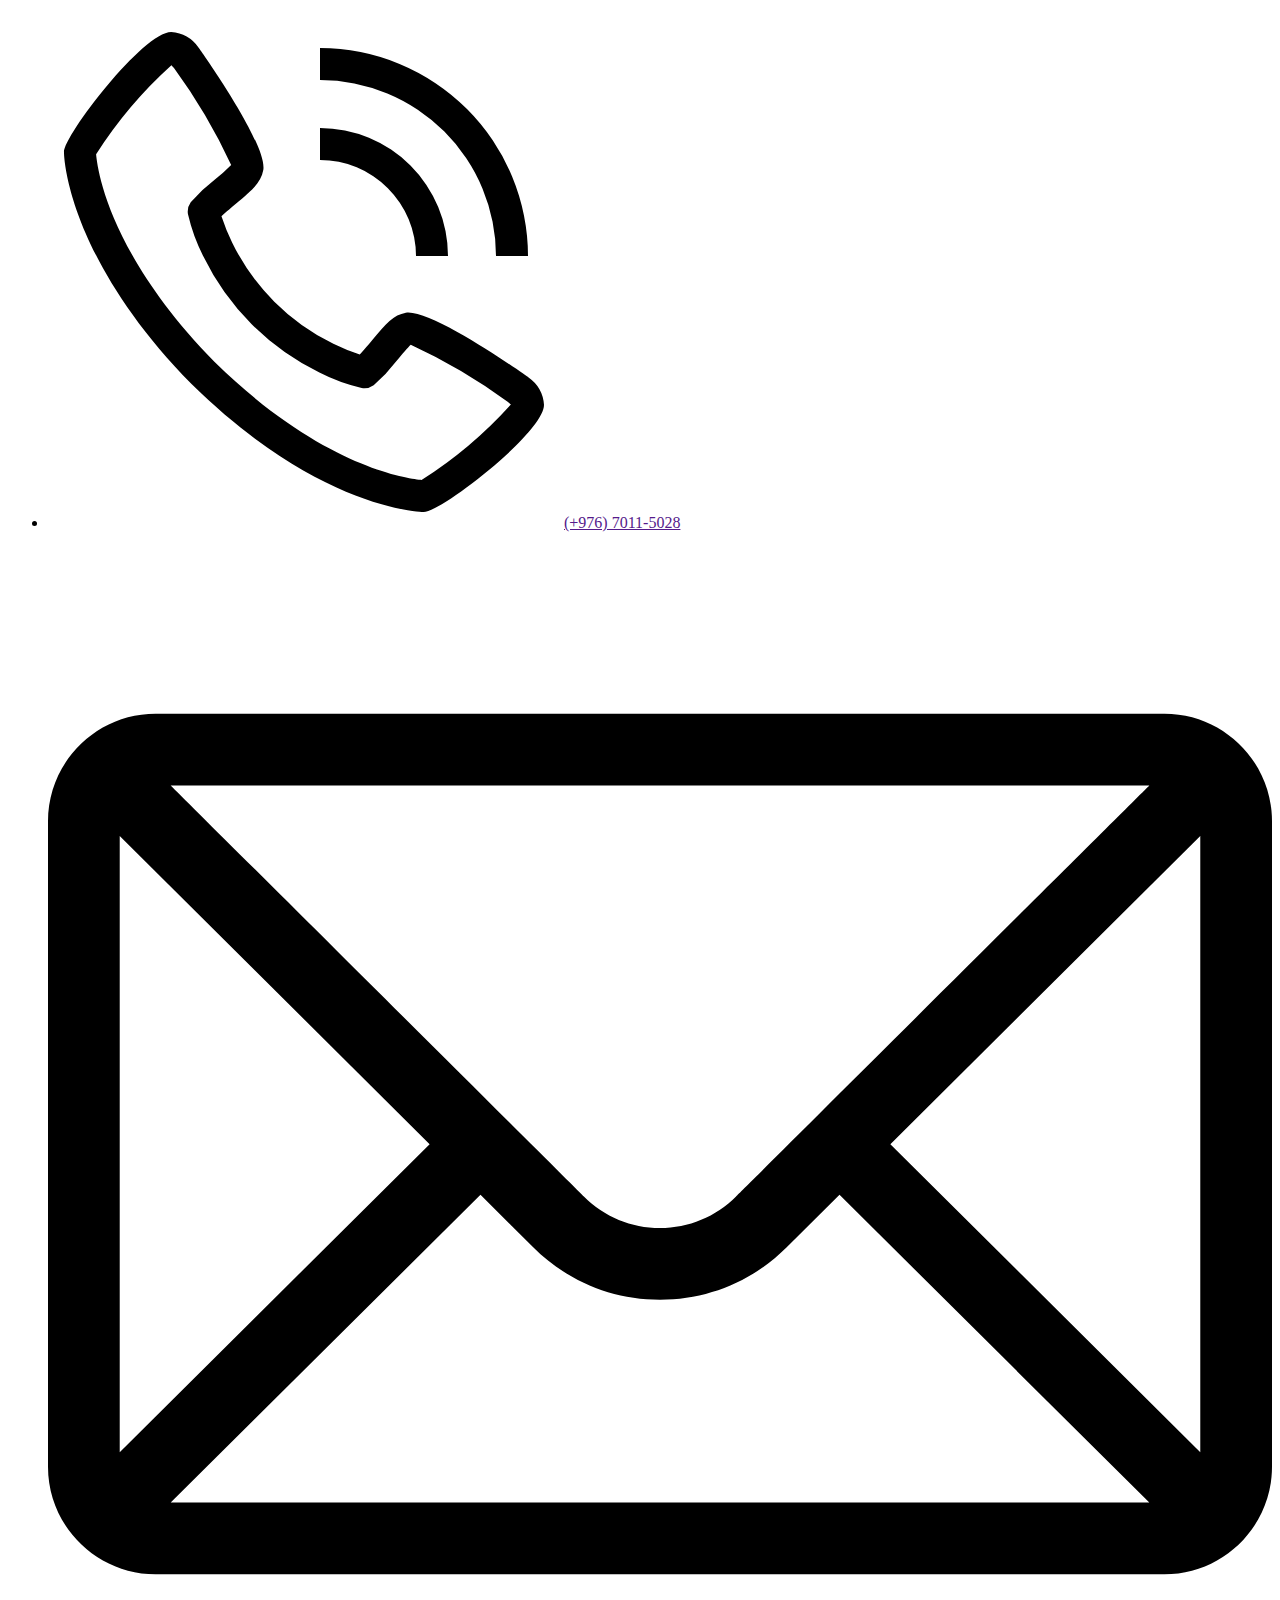
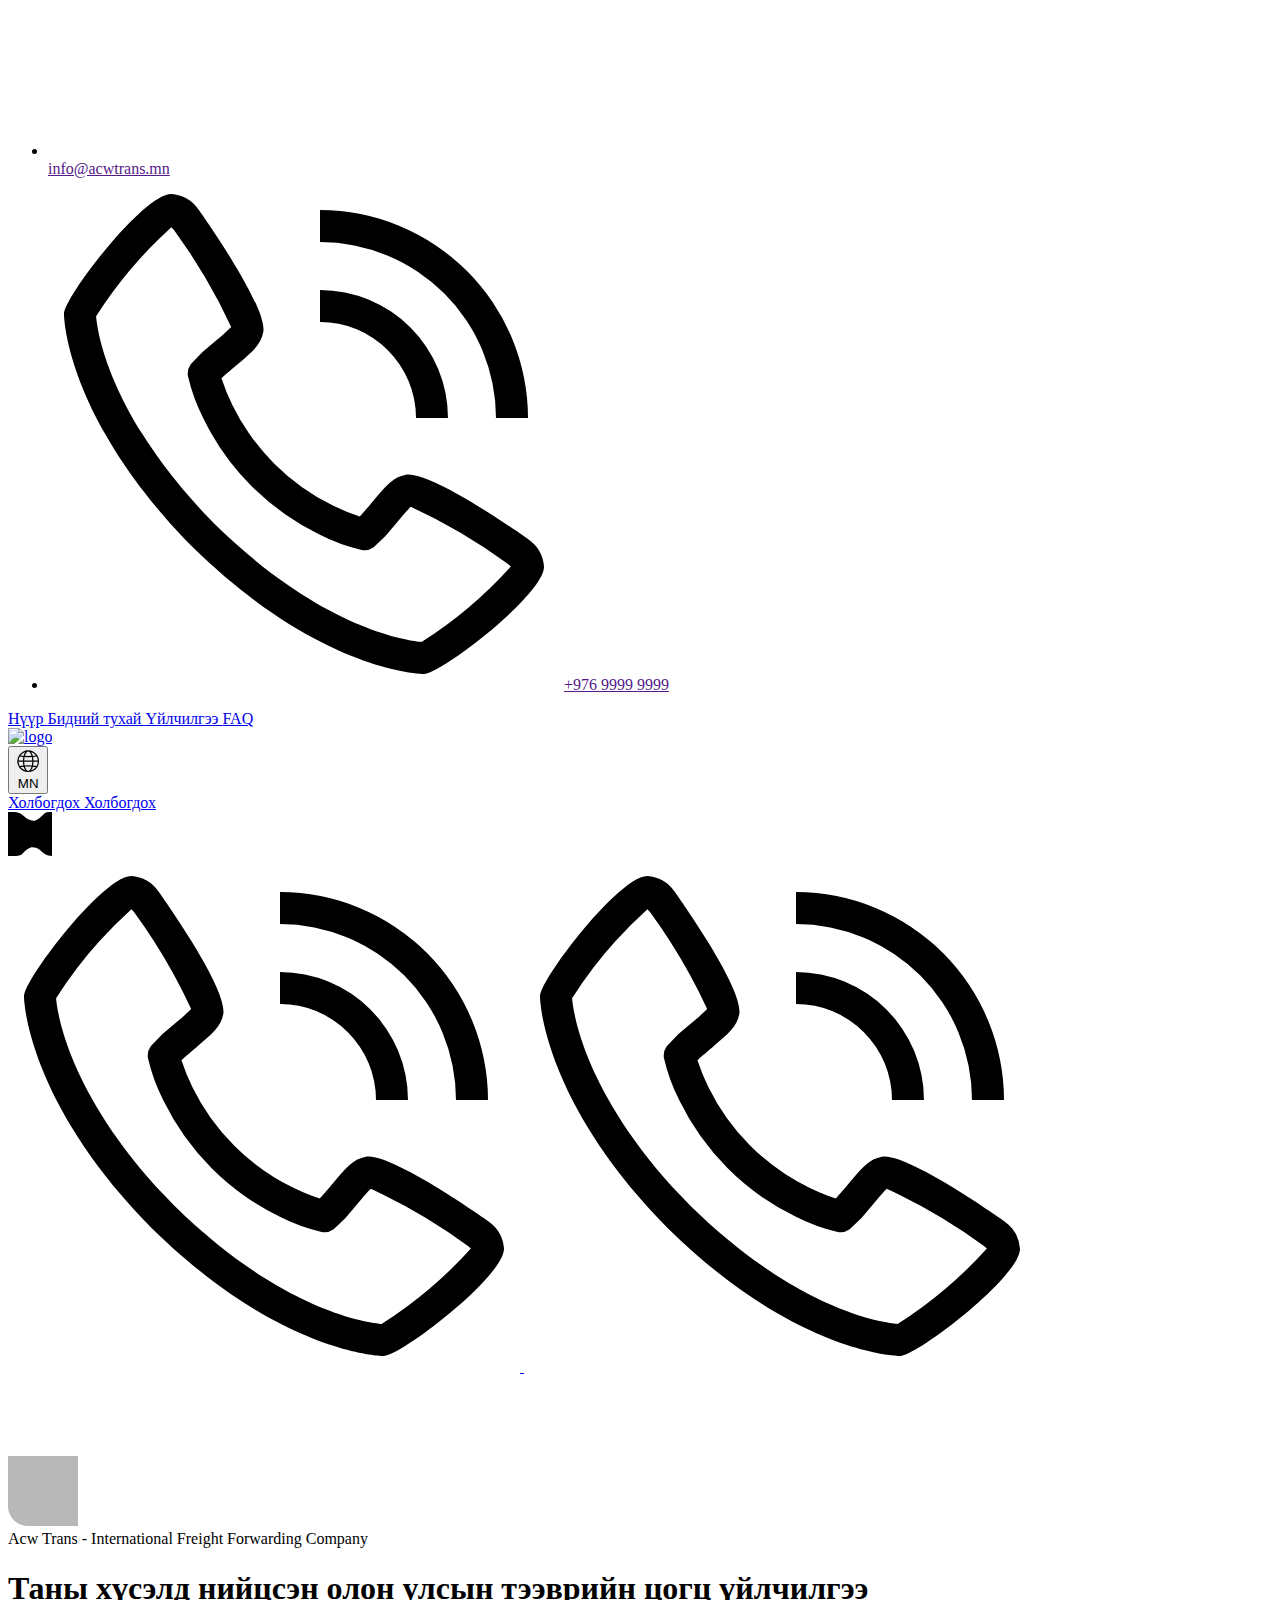
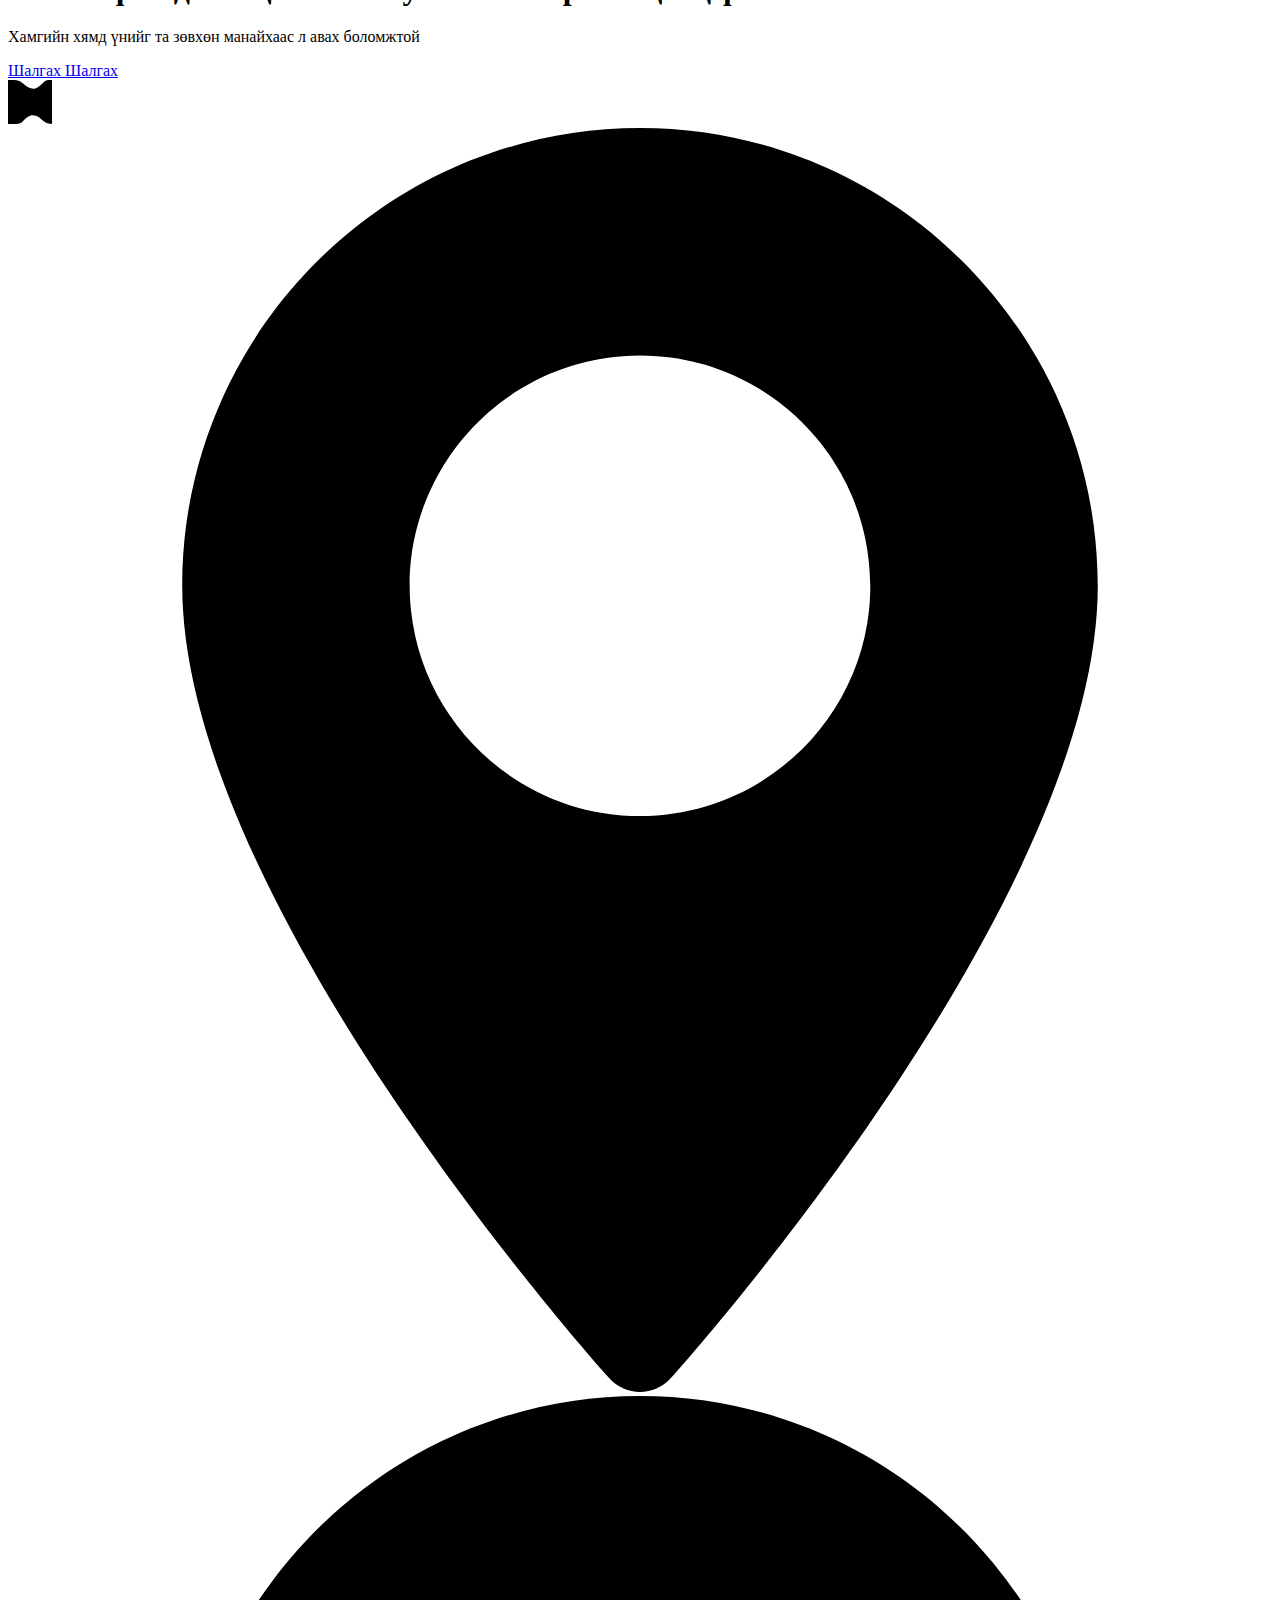
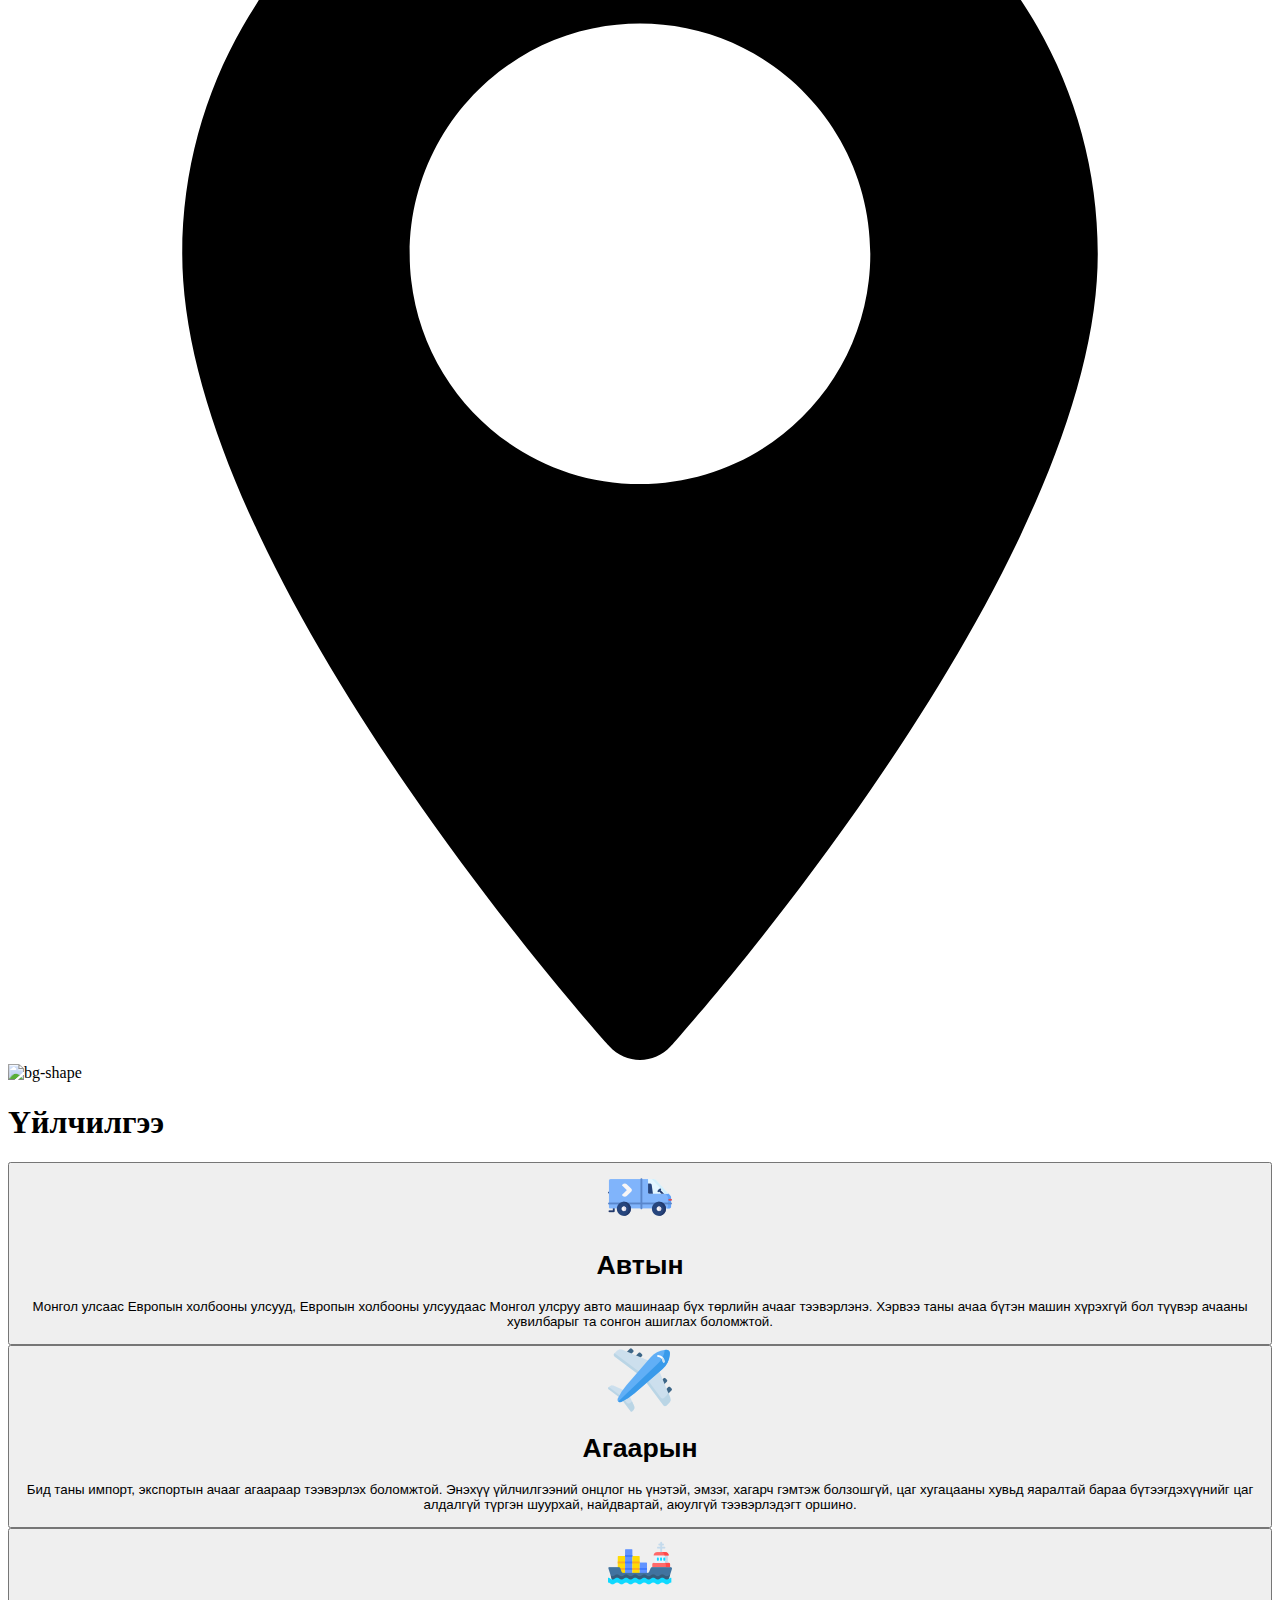
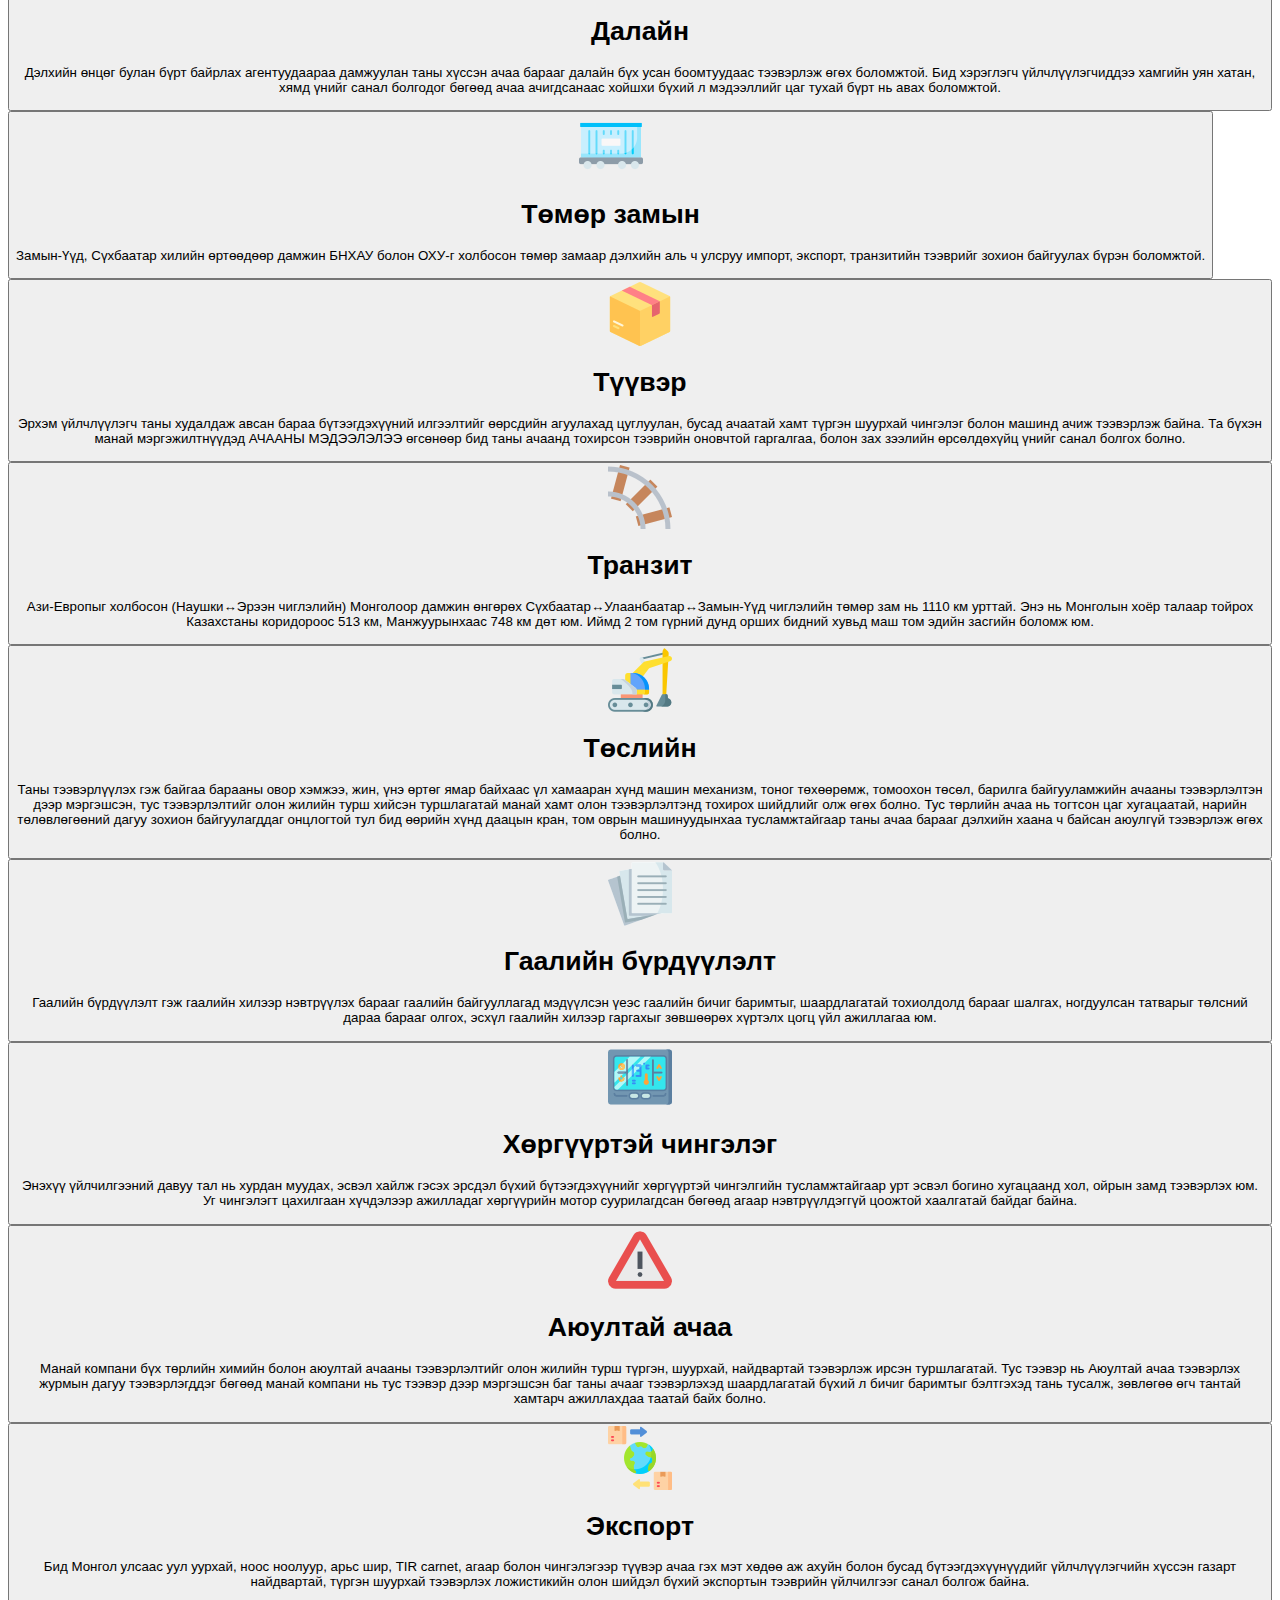
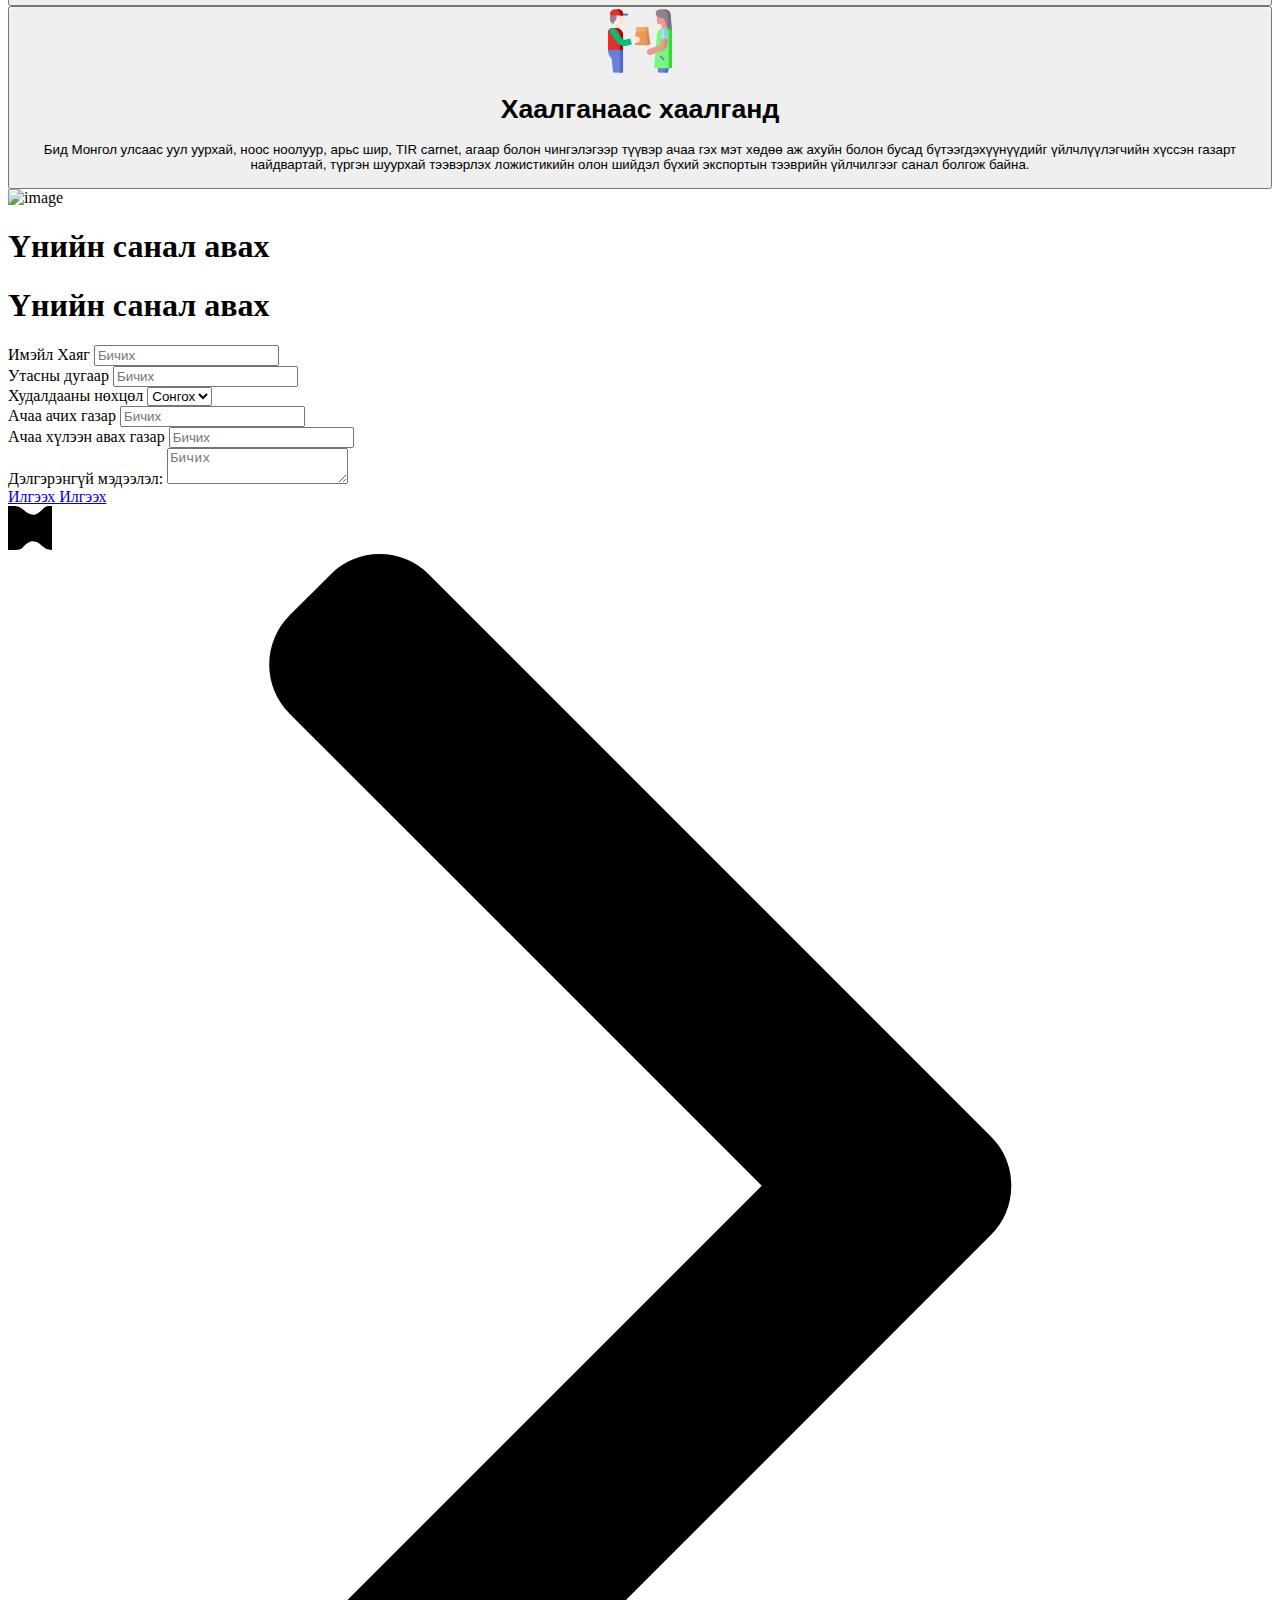
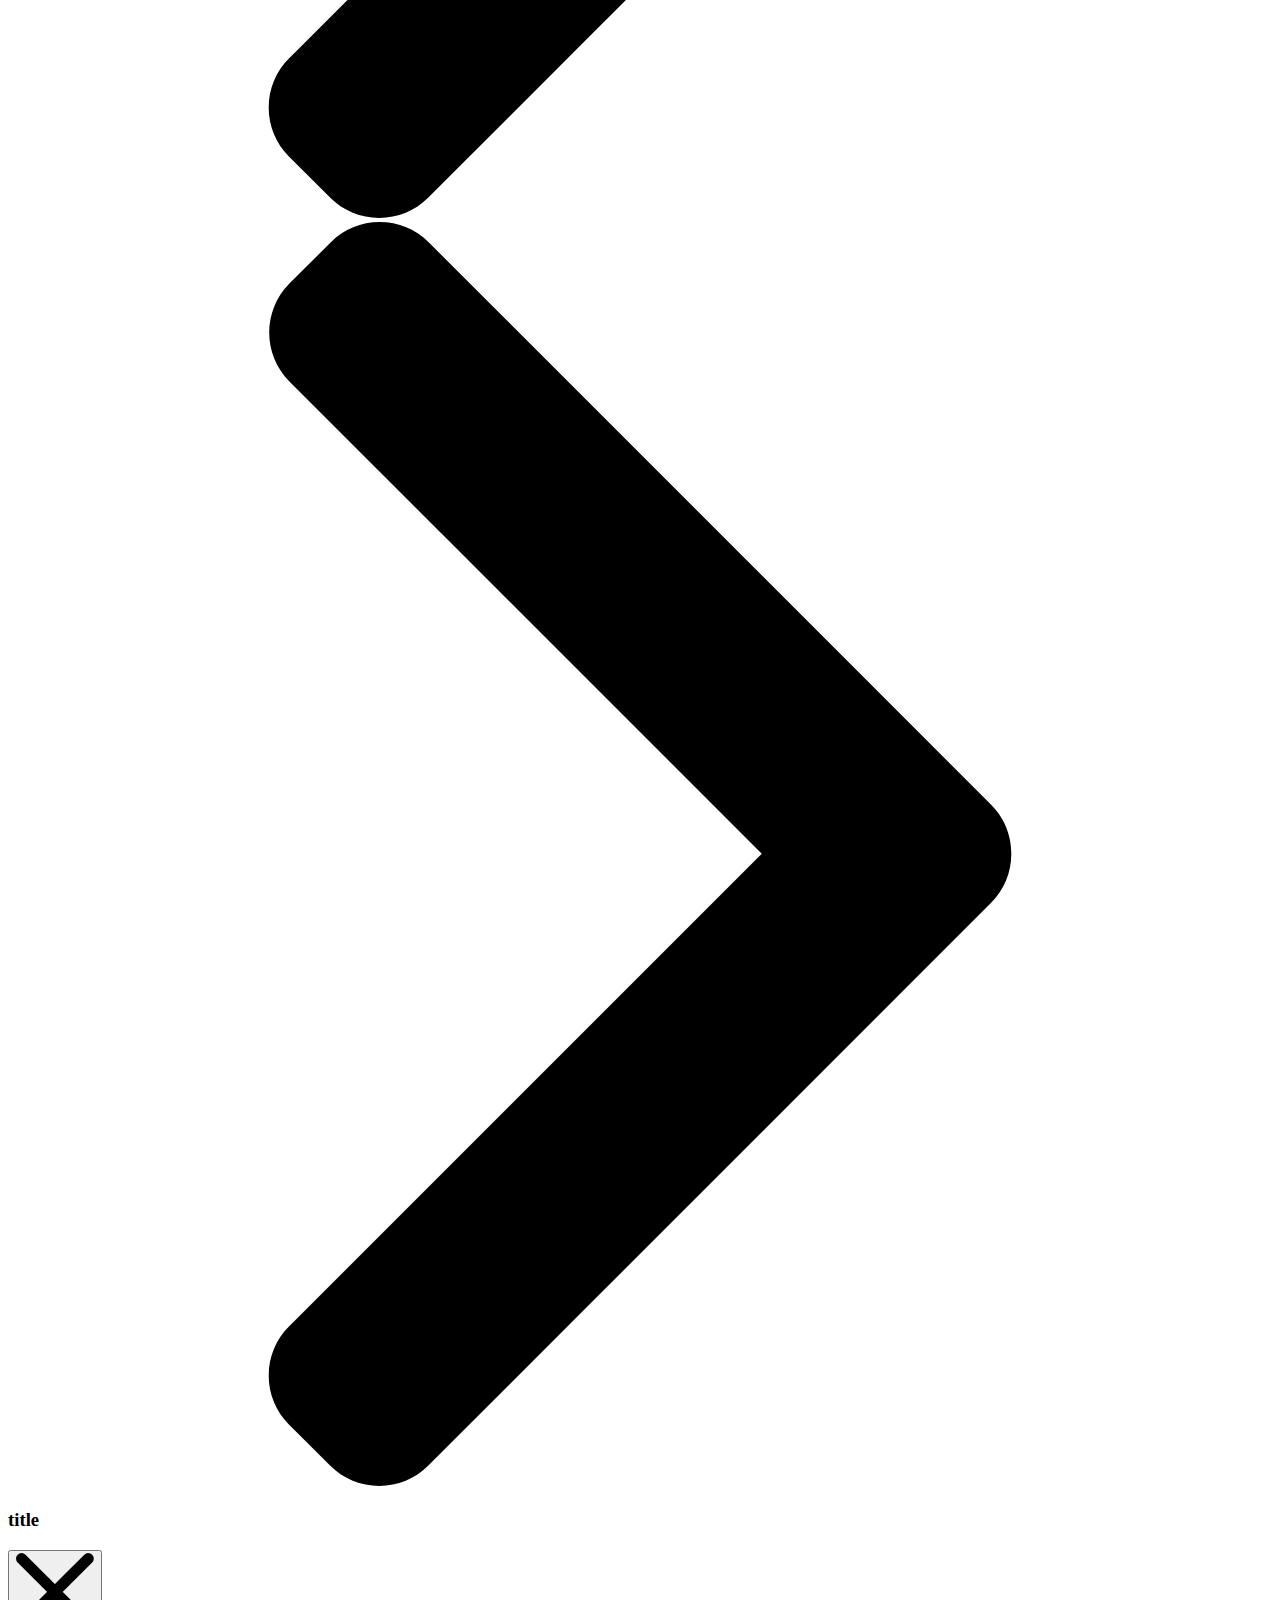
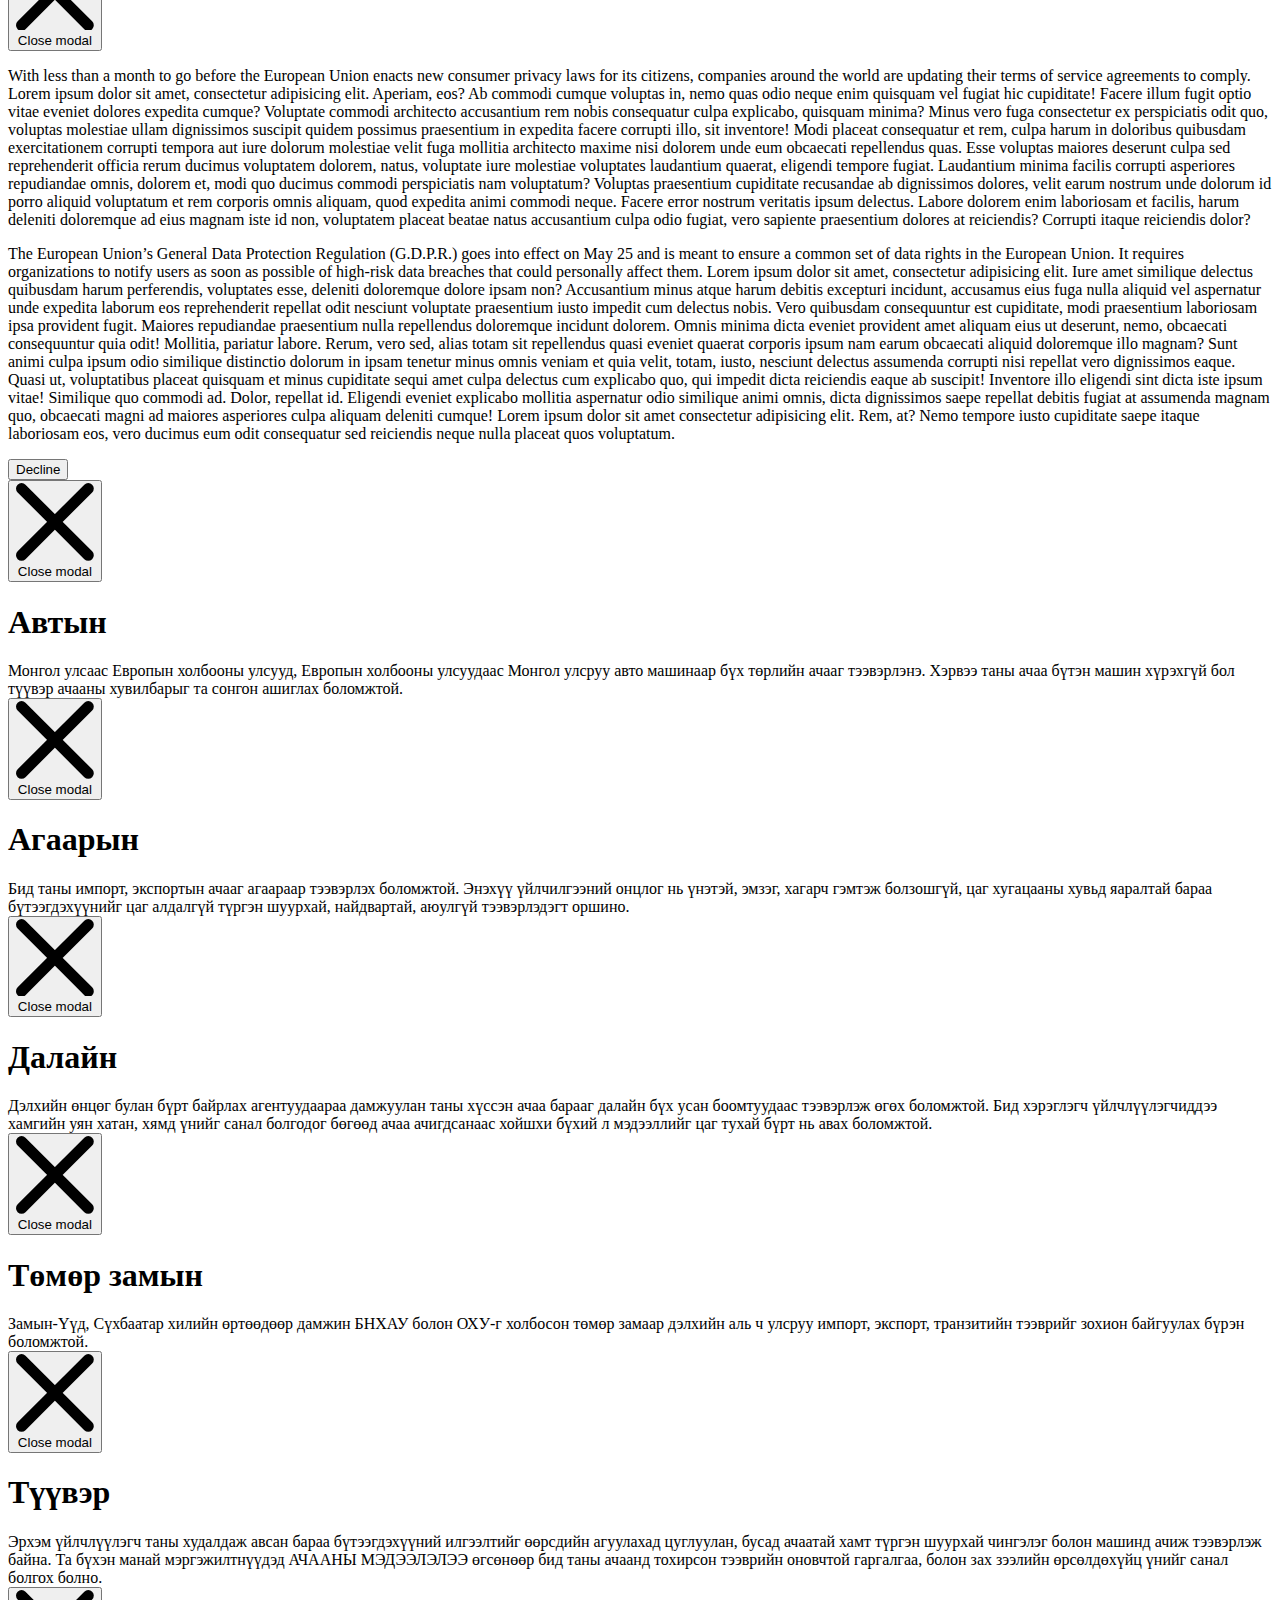
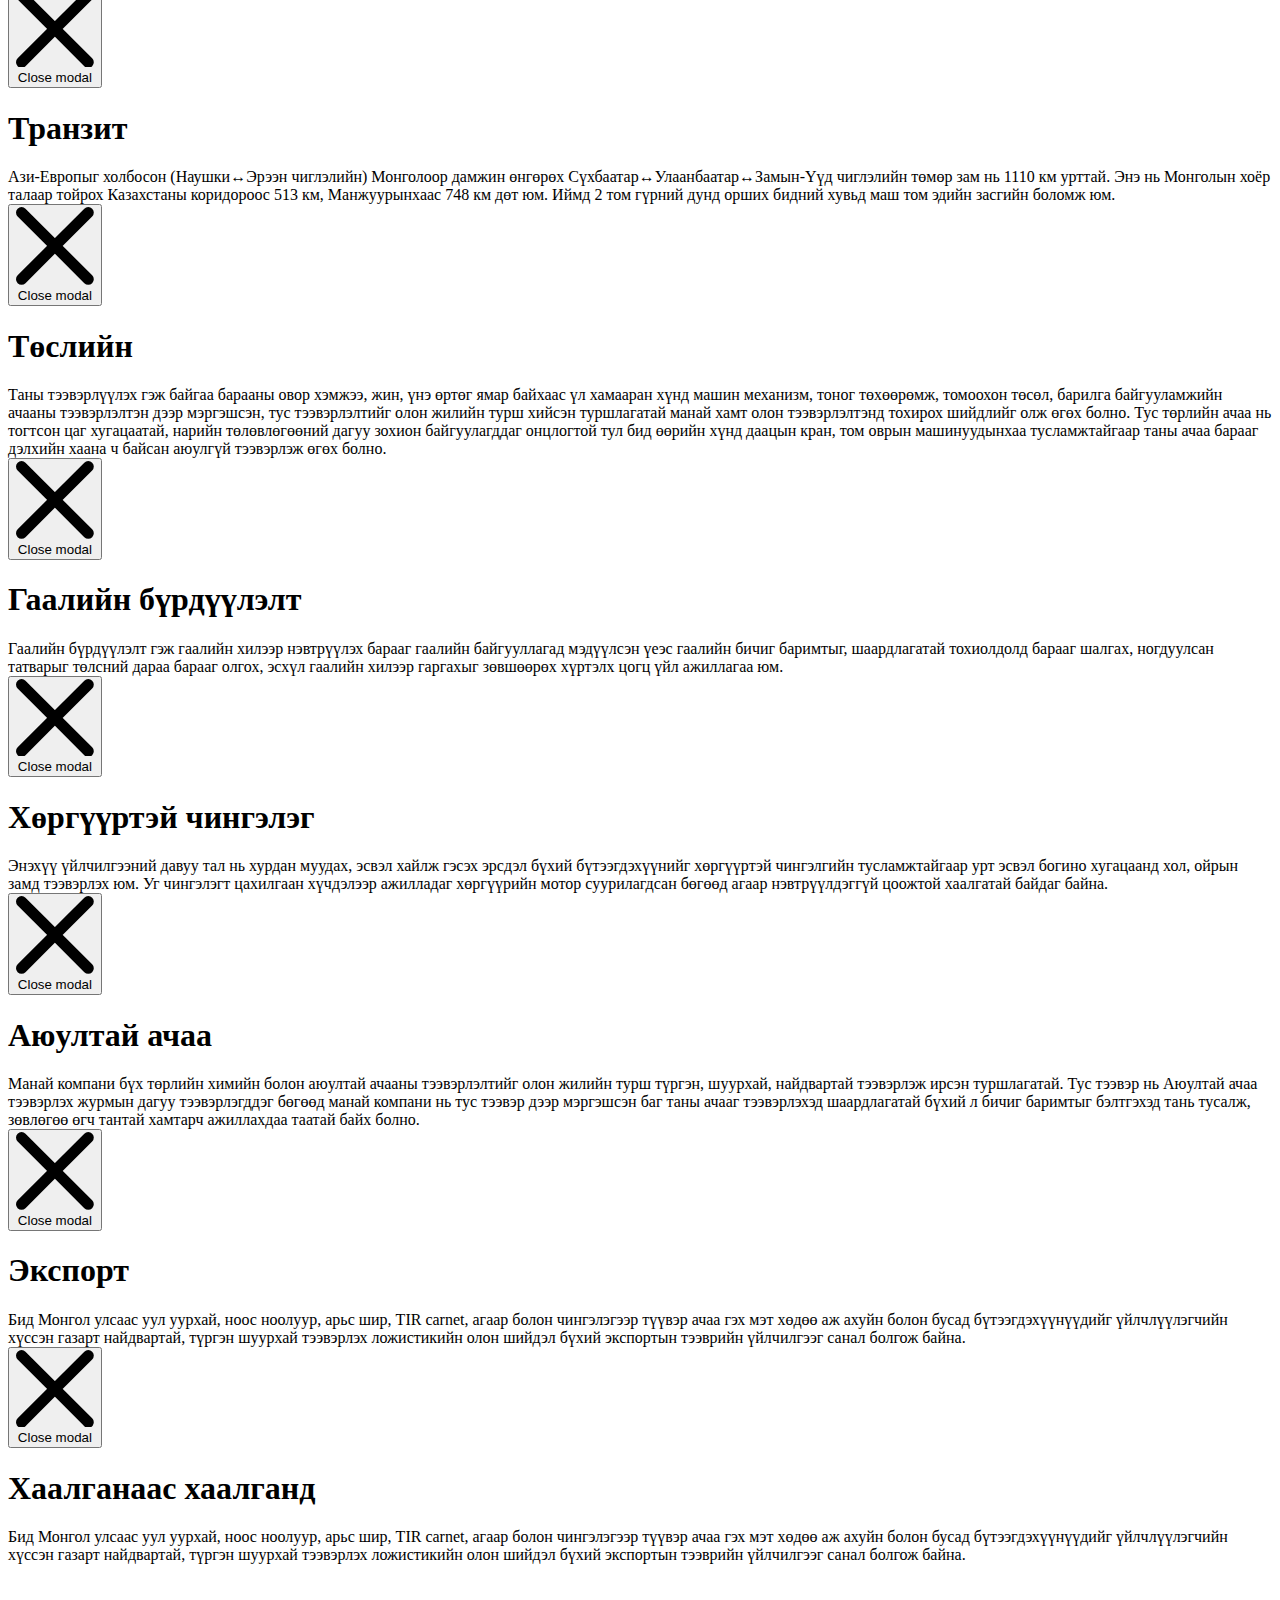
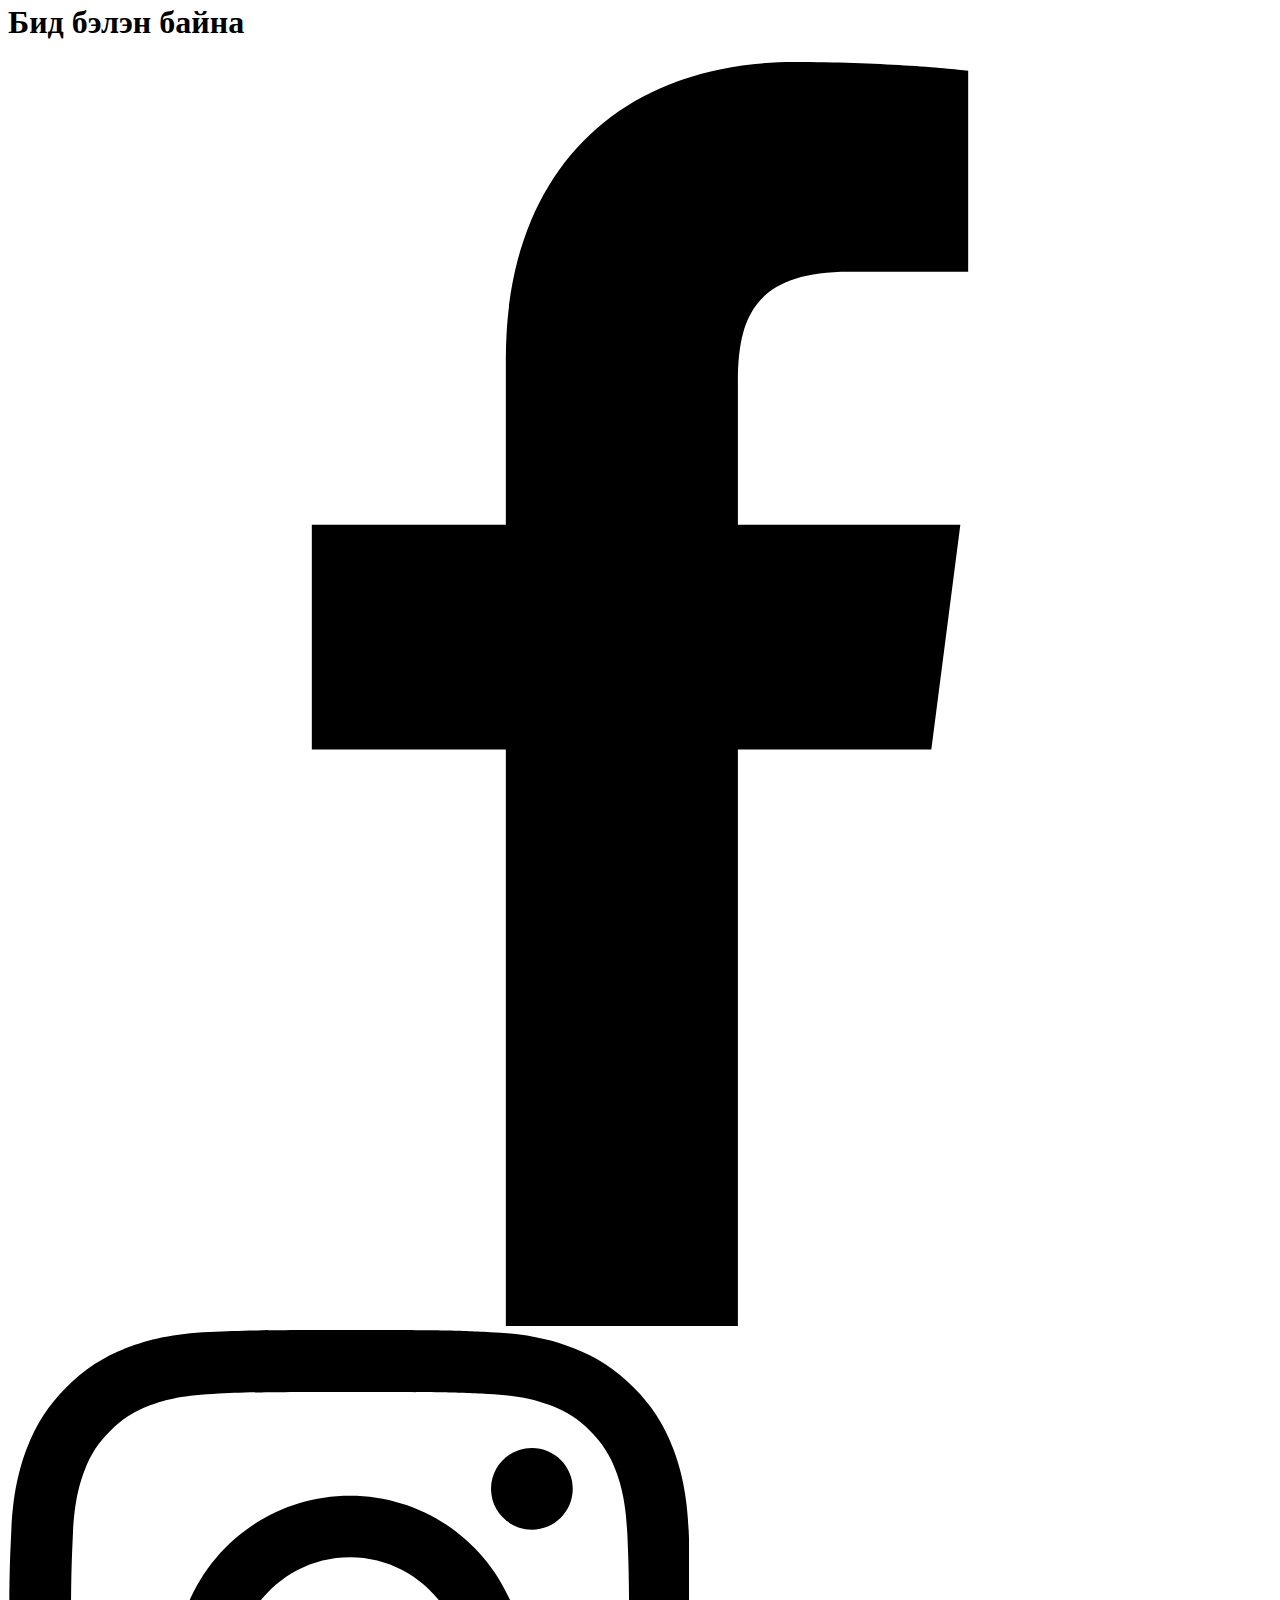
==== index.html @ b5abfc5a "first" ====
<!DOCTYPE html>
<html lang="en">
  <head>
    <meta charset="UTF-8" />
    <meta name="viewport" content="width=device-width, initial-scale=1.0" />
    <title>ACW Trans - International Freight Forwarding Company</title>

    <link rel="stylesheet" href="/style.css" />

    <script src="https://cdn.tailwindcss.com"></script>
    <script src="https://cdn.tailwindcss.com?plugins=forms,typography,aspect-ratio,line-clamp,container-queries"></script>
    <script>
      tailwind.config = {
        theme: {
          extend: {
            boxShadow: {
              // "3xl": "0 0px 30px 0px rgba(0, 0, 0, 0.1)",
              custom: "0 0px 30px rgba(0, 0, 0, 0.1)",

              // '3xl': '0 35px 60px -15px rgba(0, 0, 0, 0.3)'
            },
            colors: {
              background: "var(--background)",
              foreground: "var(--foreground)",
              sec: {
                DEFAULT: "#13285a",
                600: "#1A2D4E",
              },
              light: "#ecf0f3",
              dark: "#0f1b24",
            },
            borderRadius: {
              lg: "var(--radius)",
              md: "calc(var(--radius) - 2px)",
              sm: "calc(var(--radius) - 4px)",
            },
          },
        },
      };
    </script>

    <style type="text/tailwindcss">
      @import url("https://fonts.googleapis.com/css2?family=Instrument+Sans:ital,wght@0,400..700;1,400..700&family=Roboto:ital,wght@0,100;0,300;0,400;0,500;0,700;0,900;1,100;1,300;1,400;1,500;1,700;1,900&display=swap");
      @import url("https://fonts.googleapis.com/css2?family=Nunito:ital,wght@0,200..1000;1,200..1000&display=swap");

      /* :root {
        --background: #ffffff;
        --foreground: #171717;
      }

      @media (prefers-color-scheme: dark) {
        :root {
          --background: #0a0a0a;
          --foreground: #ededed;
        }
      }

      body {
        color: var(--foreground);
        background: var(--background);
        font-family: Arial, Helvetica, sans-serif;
      }

      @layer utilities {
        .text-balance {
          text-wrap: balance;
        }
      } */

      @layer base {
        .font-outline {
          -webkit-text-stroke: 1px black;
        }

        .smooth {
          transition: 0.5s ease, height 0.4s !important;
        }

        body {
          font-family: "Nunito", sans-serif;
          @apply bg-light text-sec;
        }
        h1,
        h2,
        h3,
        h4,
        h5,
        h6 {
          font-family: "Roboto", sans-serif;
        }
        .shadow-custom {
          box-shadow: 0 0px 30px rgba(0, 0, 0, 1);
        }

        .text-w-border {
          -webkit-text-stroke: 2px white; /* width and color */
        }
        .acw-form::after {
          position: absolute;
          content: "";
          width: 100%;
          height: 100%;
          top: 0px;
          left: 0px;
          z-index: -1;
          background: rgba(255, 255, 255, 1);
          clip-path: polygon(
            calc(100% - 90.142px) 5.85786px,
            calc(100% - 90.142px) 5.85786px,
            calc(100% - 91.306261px) 4.78241496px,
            calc(100% - 92.543968px) 3.80836608px,
            calc(100% - 93.848407px) 2.93849472px,
            calc(100% - 95.212864px) 2.17558224px,
            calc(100% - 96.630625px) 1.52241px,
            calc(100% - 98.094976px) 0.98175936px,
            calc(100% - 99.599203px) 0.55641168px,
            calc(100% - 101.136592px) 0.24914832px,
            calc(100% - 102.700429px) 0.06275064px,
            calc(100% - 104.284px) 0px,
            20px 0px,
            20px 0px,
            16.75589733px 0.2617661px,
            13.67845504px 1.0196128px,
            10.80885071px 2.2323627px,
            8.18826192px 3.8588384px,
            5.85786625px 5.8578625px,
            3.85884128px 8.1882576px,
            2.23236459px 10.8088463px,
            1.01961376px 13.6784512px,
            0.26176637px 16.7558949px,
            0px 20px,
            0px calc(100% - 20px),
            0px calc(100% - 20px),
            0.26176637px calc(100% - 16.755822px),
            1.01961376px calc(100% - 13.678336px),
            2.23236459px calc(100% - 10.808714px),
            3.85884128px calc(100% - 8.188128px),
            5.85786625px calc(100% - 5.85775px),
            8.18826192px calc(100% - 3.858752px),
            10.80885071px calc(100% - 2.232306px),
            13.67845504px calc(100% - 1.019584px),
            16.75589733px calc(100% - 0.261758px),
            20px calc(100% - 0px),
            calc(100% - 20px) calc(100% - 0px),
            calc(100% - 20px) calc(100% - 0px),
            calc(100% - 16.755822px) calc(100% - 0.261758px),
            calc(100% - 13.678336px) calc(100% - 1.019584px),
            calc(100% - 10.808714px) calc(100% - 2.232306px),
            calc(100% - 8.188128px) calc(100% - 3.858752px),
            calc(100% - 5.85775px) calc(100% - 5.85775px),
            calc(100% - 3.858752px) calc(100% - 8.188128px),
            calc(100% - 2.232306px) calc(100% - 10.808714px),
            calc(100% - 1.019584px) calc(100% - 13.678336px),
            calc(100% - 0.261758px) calc(100% - 16.755822px),
            calc(100% - 0px) calc(100% - 20px),
            calc(100% - 0px) 104.284px,
            calc(100% - 0px) 104.284px,
            calc(100% - 0.062747px) 102.7004021px,
            calc(100% - 0.249136px) 101.1365448px,
            calc(100% - 0.556389px) 99.5991427px,
            calc(100% - 0.981728px) 98.0949104px,
            calc(100% - 1.522375px) 96.6305625px,
            calc(100% - 2.175552px) 95.2128136px,
            calc(100% - 2.938481px) 93.8483783px,
            calc(100% - 3.808384px) 92.5439712px,
            calc(100% - 4.782483px) 91.3063069px,
            calc(100% - 5.858px) 90.1421px,
            calc(100% - 90.142px) 5.85786px
          );
        }
      }
    </style>

    <script></script>
  </head>
  <body id="smooth-wrapper">
    <div class="flex flex-col">
      <div class="mx-5 mb-2 text-sm text-white bg-sec rounded-b-xl">
        <ul class="flex mx-auto max-w-7xl">
          <li class="border-x border-slate-600">
            <div
              class="flex items-center gap-2 p-2 px-4 transition hover:text-sky-400 hover:-translate-x-1"
            >
              <svg
                id="fi_3059457"
                height="512"
                viewBox="0 0 32 32"
                width="512"
                xmlns="http://www.w3.org/2000/svg"
                class="fill-sky-400 h-4 w-4"
              >
                <path
                  d="m30.035 22.594c-.053-.044-6.049-4.31-7.668-4.049-.781.138-1.227.671-2.122 1.737-.144.172-.491.583-.759.876a12.458 12.458 0 0 1 -1.651-.672 13.7 13.7 0 0 1 -6.321-6.321 12.458 12.458 0 0 1 -.672-1.651c.294-.269.706-.616.882-.764 1.061-.89 1.593-1.337 1.731-2.119.283-1.619-4.005-7.613-4.049-7.667a2.289 2.289 0 0 0 -1.706-.964c-1.738 0-6.7 6.436-6.7 7.521 0 .063.091 6.467 7.988 14.5 8.024 7.888 14.428 7.979 14.491 7.979 1.084 0 7.521-4.962 7.521-6.7a2.291 2.291 0 0 0 -.965-1.706zm-6.667 6.4c-.868-.074-6.248-.783-12.968-7.384-6.633-6.753-7.324-12.142-7.393-12.977a27.054 27.054 0 0 1 4.706-5.561c.04.04.093.1.161.178a35.391 35.391 0 0 1 3.574 6.063 11.886 11.886 0 0 1 -1.016.911 10.033 10.033 0 0 0 -1.512 1.422 1 1 0 0 0 -.171.751 11.418 11.418 0 0 0 .965 2.641 15.71 15.71 0 0 0 7.248 7.247 11.389 11.389 0 0 0 2.641.966.991.991 0 0 0 .751-.171 10.075 10.075 0 0 0 1.427-1.518c.314-.374.733-.873.892-1.014a35.146 35.146 0 0 1 6.076 3.578c.083.07.142.124.181.159a27.036 27.036 0 0 1 -5.562 4.707z"
                ></path>
                <path
                  d="m23 15h2a8.009 8.009 0 0 0 -8-8v2a6.006 6.006 0 0 1 6 6z"
                ></path>
                <path
                  d="m28 15h2a13.015 13.015 0 0 0 -13-13v2a11.013 11.013 0 0 1 11 11z"
                ></path>
              </svg>

              <a href="">(+976) 7011-5028</a>
            </div>
          </li>
          <li class="border-x border-slate-600">
            <div
              class="flex items-center gap-2 p-2 px-4 transition hover:text-sky-400 hover:-translate-x-1"
            >
              <svg
                version="1.1"
                id="fi_646094"
                xmlns="http://www.w3.org/2000/svg"
                x="0px"
                y="0px"
                viewBox="0 0 512 512"
                class="fill-sky-400 h-4 w-4"
              >
                <g>
                  <g>
                    <path
                      d="M467,76H45C20.137,76,0,96.262,0,121v270c0,24.885,20.285,45,45,45h422c24.655,0,45-20.03,45-45V121
                  C512,96.306,491.943,76,467,76z M460.698,106c-9.194,9.145-167.415,166.533-172.878,171.967c-8.5,8.5-19.8,13.18-31.82,13.18
                  s-23.32-4.681-31.848-13.208C220.478,274.284,64.003,118.634,51.302,106H460.698z M30,384.894V127.125L159.638,256.08L30,384.894z
                   M51.321,406l129.587-128.763l22.059,21.943c14.166,14.166,33,21.967,53.033,21.967c20.033,0,38.867-7.801,53.005-21.939
                  l22.087-21.971L460.679,406H51.321z M482,384.894L352.362,256.08L482,127.125V384.894z"
                    ></path>
                  </g>
                </g>
                <g></g>
                <g></g>
                <g></g>
                <g></g>
                <g></g>
                <g></g>
                <g></g>
                <g></g>
                <g></g>
                <g></g>
                <g></g>
                <g></g>
                <g></g>
                <g></g>
                <g></g>
              </svg>

              <a href="">info@acwtrans.mn</a>
            </div>
          </li>
          <li class="border-x border-slate-600">
            <div
              class="flex items-center gap-2 p-2 px-4 transition hover:text-sky-400 hover:-translate-x-1"
            >
              <svg
                id="fi_3059457"
                height="512"
                viewBox="0 0 32 32"
                width="512"
                xmlns="http://www.w3.org/2000/svg"
                class="fill-sky-400 h-4 w-4"
              >
                <path
                  d="m30.035 22.594c-.053-.044-6.049-4.31-7.668-4.049-.781.138-1.227.671-2.122 1.737-.144.172-.491.583-.759.876a12.458 12.458 0 0 1 -1.651-.672 13.7 13.7 0 0 1 -6.321-6.321 12.458 12.458 0 0 1 -.672-1.651c.294-.269.706-.616.882-.764 1.061-.89 1.593-1.337 1.731-2.119.283-1.619-4.005-7.613-4.049-7.667a2.289 2.289 0 0 0 -1.706-.964c-1.738 0-6.7 6.436-6.7 7.521 0 .063.091 6.467 7.988 14.5 8.024 7.888 14.428 7.979 14.491 7.979 1.084 0 7.521-4.962 7.521-6.7a2.291 2.291 0 0 0 -.965-1.706zm-6.667 6.4c-.868-.074-6.248-.783-12.968-7.384-6.633-6.753-7.324-12.142-7.393-12.977a27.054 27.054 0 0 1 4.706-5.561c.04.04.093.1.161.178a35.391 35.391 0 0 1 3.574 6.063 11.886 11.886 0 0 1 -1.016.911 10.033 10.033 0 0 0 -1.512 1.422 1 1 0 0 0 -.171.751 11.418 11.418 0 0 0 .965 2.641 15.71 15.71 0 0 0 7.248 7.247 11.389 11.389 0 0 0 2.641.966.991.991 0 0 0 .751-.171 10.075 10.075 0 0 0 1.427-1.518c.314-.374.733-.873.892-1.014a35.146 35.146 0 0 1 6.076 3.578c.083.07.142.124.181.159a27.036 27.036 0 0 1 -5.562 4.707z"
                ></path>
                <path
                  d="m23 15h2a8.009 8.009 0 0 0 -8-8v2a6.006 6.006 0 0 1 6 6z"
                ></path>
                <path
                  d="m28 15h2a13.015 13.015 0 0 0 -13-13v2a11.013 11.013 0 0 1 11 11z"
                ></path>
              </svg>
              <a href="">+976 9999 9999</a>
            </div>
          </li>
        </ul>
      </div>
    </div>

    <nav
      id="nav"
      class="sticky top-0 left-0 z-50 w-full h-full font-bold bg-light px-6 duration-500"
    >
      <div
        class="grid items-center grid-cols-2 py-2 mx-auto lg:grid-cols-3 max-w-7xl"
      >
        <div class="items-center hidden gap-10 lg:flex">
          <a
            href="index.html"
            class="py-4 transition text-sec hover:text-red-500 hover:translate-y-1"
          >
            Нүүр
          </a>
          <a
            href="about.html"
            class="py-4 transition text-sec hover:text-red-500 hover:translate-y-1"
          >
            Бидний тухай
          </a>
          <a
            href="service.html"
            class="py-4 transition text-sec hover:text-red-500 hover:translate-y-1"
          >
            Үйлчилгээ
          </a>
          <a
            href="faq.html"
            class="py-4 transition text-sec hover:text-red-500 hover:translate-y-1"
          >
            FAQ
          </a>
        </div>

        <a href="/" class="flex justify-start lg:justify-center">
          <img
            src="https://acwtrans.mn/wp-content/uploads/2020/07/logo-tsagaan-border-2.png"
            alt="logo"
            class="max-w-64"
          />
        </a>
        <div class="flex justify-end gap-2 mr-4">
          <button
            class="flex items-center gap-1 p-2 transition border-2 rounded-xl border-slate-300 bg-slate-100 hover:bg-slate-200 text-slate-600"
          >
            <svg
              xmlns="http://www.w3.org/2000/svg"
              viewBox="0 0 100 100"
              class="fill-sec w-5 h-5"
              id="fi_2889312"
            >
              <g id="Layer_2" data-name="Layer 2">
                <path
                  d="M87.95636,73.23224a44.29242,44.29242,0,0,0,6.54358-23.23145L94.5,50l-.00006-.00079a44.2927,44.2927,0,0,0-6.54376-23.23169l-.02442-.03815a44.5022,44.5022,0,0,0-75.8634-.00031l-.02472.03864a44.51347,44.51347,0,0,0-.00018,46.46436l.02514.03918a44.50213,44.50213,0,0,0,75.86292-.00037Zm-32.26825,13.641a10.81448,10.81448,0,0,1-2.8894,1.99561,6.52134,6.52134,0,0,1-5.59748,0,13.62135,13.62135,0,0,1-5.04809-4.44233,39.77474,39.77474,0,0,1-5.74762-12.47064Q43.19588,71.538,50,71.53021q6.80127,0,13.59521.42572a50.19826,50.19826,0,0,1-2.438,6.71222A25.80323,25.80323,0,0,1,55.68811,86.87329ZM10.587,52.5H28.536a88.30459,88.30459,0,0,0,1.62274,14.91418q-7.35983.64766-14.68207,1.779A39.23059,39.23059,0,0,1,10.587,52.5Zm4.88964-21.69324Q22.796,31.941,30.16388,32.58618A88.15014,88.15014,0,0,0,28.5376,47.5H10.587A39.2306,39.2306,0,0,1,15.47662,30.80676ZM44.31183,13.12665a10.81146,10.81146,0,0,1,2.8894-1.99561,6.52134,6.52134,0,0,1,5.59748,0,13.62131,13.62131,0,0,1,5.04809,4.44232A39.77482,39.77482,0,0,1,63.59436,28.044Q56.804,28.46185,50,28.46973q-6.80127-.00009-13.59528-.42578a50.18985,50.18985,0,0,1,2.43805-6.71216A25.80254,25.80254,0,0,1,44.31183,13.12665ZM89.413,47.5H71.464a88.31173,88.31173,0,0,0-1.62274-14.91425q7.35992-.64764,14.68207-1.779A39.2306,39.2306,0,0,1,89.413,47.5ZM35.18756,67.02545A82.69645,82.69645,0,0,1,33.53729,52.5H66.4632a82.67828,82.67828,0,0,1-1.64728,14.52563Q57.41607,66.54,50,66.53027,42.58927,66.53018,35.18756,67.02545Zm29.62482-34.051A82.70224,82.70224,0,0,1,66.46259,47.5H33.53674A82.67914,82.67914,0,0,1,35.184,32.97424q7.39985.4855,14.816.49543Q57.41074,33.46967,64.81238,32.97449ZM71.46228,52.5H89.413a39.23052,39.23052,0,0,1-4.88971,16.69318q-7.31936-1.13435-14.68719-1.77942A88.14559,88.14559,0,0,0,71.46228,52.5ZM81.52539,26.20477q-6.39945.92331-12.83734,1.462a57.01792,57.01792,0,0,0-2.9754-8.39581,35.48007,35.48007,0,0,0-4.13984-7.04529A39.49152,39.49152,0,0,1,81.52539,26.20477ZM22.06915,22.06915a39.48682,39.48682,0,0,1,16.3559-9.84289c-.09369.12134-.19006.2373-.28241.36114A45.64338,45.64338,0,0,0,31.321,27.66754q-6.43816-.54528-12.84643-1.46277A39.82535,39.82535,0,0,1,22.06915,22.06915Zm-3.5946,51.726q6.39943-.9234,12.83728-1.462A57.01789,57.01789,0,0,0,34.28729,80.729a35.48425,35.48425,0,0,0,4.13983,7.04529A39.49154,39.49154,0,0,1,18.47455,73.79517Zm59.45624,4.13562a39.48587,39.48587,0,0,1-16.3559,9.84289c.09369-.12134.19-.2373.28241-.36114A45.64338,45.64338,0,0,0,68.679,72.3324q6.43816.54528,12.84643,1.46277A39.82535,39.82535,0,0,1,77.93079,77.93079Z"
                ></path>
              </g>
            </svg>
            MN
          </button>

          <a
            href="tel:+97670115028"
            class="relative flex items-center gap-2 group h-11"
          >
            <div
              class="relative z-10 flex items-center px-6 py-2 text-white bg-red-500 group-hover:bg-sec-600 font-semibold size-full rounded-xl"
            >
              <div class="relative overflow-hidden">
                <span
                  class="relative top-0 transition-all duration-300 group-hover:-top-10"
                >
                  Холбогдох
                </span>
                <span
                  class="absolute duration-300 left-[50%] -translate-x-[50%] top-20 transition-all group-hover:top-[50%] -translate-y-[50%]"
                >
                  Холбогдох
                </span>
              </div>
            </div>
            <svg
              xmlns="http://www.w3.org/2000/svg"
              version="1.1"
              width="44"
              height="44"
              class="absolute top-[50%] transition-all -translate-y-[50%] group-hover:scale-y-0 duration fill-red-500 right-7 flex items-center justify-center"
            >
              <path
                d="M0 0 C10.02766385 0 11.78016344 0.0022601 18.375 6.25 C21.21594016 8.14396011 23.33275869 8.80093012 26.765625 8.671875 C30.69416391 7.4905661 33.34474692 4.58563598 36.21484375 1.75 C39 0 39 0 48 0 C48 14.52 48 29.04 48 44 C39.48205443 44 37.45308287 43.27134166 31.625 37.75 C28.78104578 35.85403052 26.66245567 35.19943986 23.2265625 35.328125 C19.34599355 36.4991037 16.77099216 39.40514781 13.98046875 42.25 C11 44 11 44 0 44 C0 29.48 0 14.96 0 0 Z "
              ></path>
            </svg>
            <div
              class="border-4 h-full group-hover:border-sec-600 border-red-500 aspect-[1/1] rounded-2xl relative bg-light grid place-items-center"
            >
              <div class="relative overflow-hidden">
                <svg
                  id="fi_3059457"
                  height="512"
                  viewBox="0 0 32 32"
                  width="512"
                  xmlns="http://www.w3.org/2000/svg"
                  class="w-5 h-5 group-hover:translate-x-10 duration-300 transition-all fill-red-500"
                >
                  <path
                    d="m30.035 22.594c-.053-.044-6.049-4.31-7.668-4.049-.781.138-1.227.671-2.122 1.737-.144.172-.491.583-.759.876a12.458 12.458 0 0 1 -1.651-.672 13.7 13.7 0 0 1 -6.321-6.321 12.458 12.458 0 0 1 -.672-1.651c.294-.269.706-.616.882-.764 1.061-.89 1.593-1.337 1.731-2.119.283-1.619-4.005-7.613-4.049-7.667a2.289 2.289 0 0 0 -1.706-.964c-1.738 0-6.7 6.436-6.7 7.521 0 .063.091 6.467 7.988 14.5 8.024 7.888 14.428 7.979 14.491 7.979 1.084 0 7.521-4.962 7.521-6.7a2.291 2.291 0 0 0 -.965-1.706zm-6.667 6.4c-.868-.074-6.248-.783-12.968-7.384-6.633-6.753-7.324-12.142-7.393-12.977a27.054 27.054 0 0 1 4.706-5.561c.04.04.093.1.161.178a35.391 35.391 0 0 1 3.574 6.063 11.886 11.886 0 0 1 -1.016.911 10.033 10.033 0 0 0 -1.512 1.422 1 1 0 0 0 -.171.751 11.418 11.418 0 0 0 .965 2.641 15.71 15.71 0 0 0 7.248 7.247 11.389 11.389 0 0 0 2.641.966.991.991 0 0 0 .751-.171 10.075 10.075 0 0 0 1.427-1.518c.314-.374.733-.873.892-1.014a35.146 35.146 0 0 1 6.076 3.578c.083.07.142.124.181.159a27.036 27.036 0 0 1 -5.562 4.707z"
                  ></path>
                  <path
                    d="m23 15h2a8.009 8.009 0 0 0 -8-8v2a6.006 6.006 0 0 1 6 6z"
                  ></path>
                  <path
                    d="m28 15h2a13.015 13.015 0 0 0 -13-13v2a11.013 11.013 0 0 1 11 11z"
                  ></path>
                </svg>
                <svg
                  id="fi_3059457"
                  height="512"
                  viewBox="0 0 32 32"
                  width="512"
                  xmlns="http://www.w3.org/2000/svg"
                  class="w-5 h-5 absolute top-[50%] -translate-y-[50%] -left-[100%] group-hover:left-0 duration-300 transition-all fill-sec"
                >
                  <path
                    d="m30.035 22.594c-.053-.044-6.049-4.31-7.668-4.049-.781.138-1.227.671-2.122 1.737-.144.172-.491.583-.759.876a12.458 12.458 0 0 1 -1.651-.672 13.7 13.7 0 0 1 -6.321-6.321 12.458 12.458 0 0 1 -.672-1.651c.294-.269.706-.616.882-.764 1.061-.89 1.593-1.337 1.731-2.119.283-1.619-4.005-7.613-4.049-7.667a2.289 2.289 0 0 0 -1.706-.964c-1.738 0-6.7 6.436-6.7 7.521 0 .063.091 6.467 7.988 14.5 8.024 7.888 14.428 7.979 14.491 7.979 1.084 0 7.521-4.962 7.521-6.7a2.291 2.291 0 0 0 -.965-1.706zm-6.667 6.4c-.868-.074-6.248-.783-12.968-7.384-6.633-6.753-7.324-12.142-7.393-12.977a27.054 27.054 0 0 1 4.706-5.561c.04.04.093.1.161.178a35.391 35.391 0 0 1 3.574 6.063 11.886 11.886 0 0 1 -1.016.911 10.033 10.033 0 0 0 -1.512 1.422 1 1 0 0 0 -.171.751 11.418 11.418 0 0 0 .965 2.641 15.71 15.71 0 0 0 7.248 7.247 11.389 11.389 0 0 0 2.641.966.991.991 0 0 0 .751-.171 10.075 10.075 0 0 0 1.427-1.518c.314-.374.733-.873.892-1.014a35.146 35.146 0 0 1 6.076 3.578c.083.07.142.124.181.159a27.036 27.036 0 0 1 -5.562 4.707z"
                  ></path>
                  <path
                    d="m23 15h2a8.009 8.009 0 0 0 -8-8v2a6.006 6.006 0 0 1 6 6z"
                  ></path>
                  <path
                    d="m28 15h2a13.015 13.015 0 0 0 -13-13v2a11.013 11.013 0 0 1 11 11z"
                  ></path>
                </svg>
              </div>
            </div>
          </a>
        </div>
      </div>
    </nav>

    <!-- Hero -->
    <section class="h-[80vh] m-5 mt-2 overflow-hidden rounded-3xl relative">
      <svg
        class="absolute bottom-0 left-0 z-20"
        width="210"
        height="140"
        viewBox="0 0 210 140"
        fill="none"
        xmlns="http://www.w3.org/2000/svg"
      >
        <rect x="70" y="70" width="70" height="70" fill="#ffffff33"></rect>
        <path
          d="M0 70H70V140H20C8.9543 140 0 131.046 0 120V70Z"
          fill="#22222252"
        ></path>
        <rect x="140" y="70" width="70" height="70" fill="#ffffff0f"></rect>
        <rect x="70" width="70" height="70" fill="#ffffff1a"></rect>
      </svg>

      <video
        class="object-cover size-full"
        autoplay
        loop
        muted
        crossorigin="anonymous"
      >
        <source
          src="https://themexriver.com/wp/logistify/logistify-hero-video.mp4"
        />
      </video>
      <!-- {/*
      <iframe
        src="https://www.youtube.com/embed/KEFt2quibkg?si=KoPBelE3Jk0-gy0k&autoplay=1&controls=0&loop=1"
        title="YouTube video player"
        frameborder="0"
        class="object-cover w-full h-full"
        allow="accelerometer; autoplay; clipboard-write; encrypted-media; gyroscope; picture-in-picture; web-share"
        referrerpolicy="strict-origin-when-cross-origin"
      ></iframe>
      -->
      <video src="https://www.youtube.com/watch?v=KEFt2quibkg"></video>
      <div
        class="absolute top-0 left-0 z-10 flex items-center justify-center size-full bg-gradient-to-r to-70% from-sec to-transparent"
      >
        <div class="max-w-4xl mx-6">
          <span class="p-1 px-2 font-bold text-white bg-red-500 rounded">
            Acw Trans - International Freight Forwarding Company
          </span>
          <h1 class="my-4 text-5xl font-bold text-white">
            Таны хүсэлд нийцсэн олон улсын тээврийн цогц үйлчилгээ
          </h1>
          <p class="my-6 text-lg font-medium text-white">
            Хамгийн хямд үнийг та зөвхөн манайхаас л авах боломжтой
          </p>
          <div class="inline-flex">
            <a
              href="tel:+97670115028"
              class="relative flex items-center gap-3 group h-12"
            >
              <div
                class="relative z-10 flex items-center px-12 py-3 text-lg font-bold bg-white group-hover:text-white text-sec group-hover:bg-red-500 size-full rounded-xl"
              >
                <div class="relative overflow-hidden">
                  <span
                    class="relative top-0 transition-all duration-300 group-hover:-top-10"
                  >
                    Шалгах
                  </span>
                  <span
                    class="absolute duration-300 left-[50%] -translate-x-[50%] top-20 transition-all group-hover:top-[50%] -translate-y-[50%]"
                  >
                    Шалгах
                  </span>
                </div>
              </div>
              <svg
                xmlns="http://www.w3.org/2000/svg"
                version="1.1"
                width="44"
                height="44"
                class="absolute top-[50%] transition-all -translate-y-[50%] group-hover:scale-y-0 duration fill-white right-8 flex items-center justify-center"
              >
                <path
                  d="M0 0 C10.02766385 0 11.78016344 0.0022601 18.375 6.25 C21.21594016 8.14396011 23.33275869 8.80093012 26.765625 8.671875 C30.69416391 7.4905661 33.34474692 4.58563598 36.21484375 1.75 C39 0 39 0 48 0 C48 14.52 48 29.04 48 44 C39.48205443 44 37.45308287 43.27134166 31.625 37.75 C28.78104578 35.85403052 26.66245567 35.19943986 23.2265625 35.328125 C19.34599355 36.4991037 16.77099216 39.40514781 13.98046875 42.25 C11 44 11 44 0 44 C0 29.48 0 14.96 0 0 Z "
                ></path>
              </svg>
              <div
                class="border-4 h-full border-white aspect-[1/1] rounded-2xl relative bg-sec group-hover:bg-white transition-all group-hover:border-red-500 grid place-items-center"
              >
                <div class="relative overflow-hidden">
                  <svg
                    version="1.1"
                    id="fi_447031"
                    xmlns="http://www.w3.org/2000/svg"
                    x="0px"
                    y="0px"
                    viewBox="0 0 512 512"
                    class="w-4 h-4 group-hover:translate-x-10 duration-300 transition-all fill-white"
                  >
                    <g>
                      <g>
                        <path
                          d="M256,0C153.755,0,70.573,83.182,70.573,185.426c0,126.888,165.939,313.167,173.004,321.035
                      c6.636,7.391,18.222,7.378,24.846,0c7.065-7.868,173.004-194.147,173.004-321.035C441.425,83.182,358.244,0,256,0z M256,278.719
                      c-51.442,0-93.292-41.851-93.292-93.293S204.559,92.134,256,92.134s93.291,41.851,93.291,93.293S307.441,278.719,256,278.719z"
                        ></path>
                      </g>
                    </g>
                    <g></g>
                    <g></g>
                    <g></g>
                    <g></g>
                    <g></g>
                    <g></g>
                    <g></g>
                    <g></g>
                    <g></g>
                    <g></g>
                    <g></g>
                    <g></g>
                    <g></g>
                    <g></g>
                    <g></g>
                  </svg>

                  <svg
                    version="1.1"
                    id="fi_447031"
                    xmlns="http://www.w3.org/2000/svg"
                    x="0px"
                    y="0px"
                    viewBox="0 0 512 512"
                    class="w-4 h-4 absolute top-[50%] -translate-y-[50%] -left-[100%] group-hover:left-0 duration-300 transition-all fill-red-600"
                  >
                    <g>
                      <g>
                        <path
                          d="M256,0C153.755,0,70.573,83.182,70.573,185.426c0,126.888,165.939,313.167,173.004,321.035
                    c6.636,7.391,18.222,7.378,24.846,0c7.065-7.868,173.004-194.147,173.004-321.035C441.425,83.182,358.244,0,256,0z M256,278.719
                    c-51.442,0-93.292-41.851-93.292-93.293S204.559,92.134,256,92.134s93.291,41.851,93.291,93.293S307.441,278.719,256,278.719z"
                        ></path>
                      </g>
                    </g>
                    <g></g>
                    <g></g>
                    <g></g>
                    <g></g>
                    <g></g>
                    <g></g>
                    <g></g>
                    <g></g>
                    <g></g>
                    <g></g>
                    <g></g>
                    <g></g>
                    <g></g>
                    <g></g>
                    <g></g>
                  </svg>
                </div>
              </div>
            </a>
          </div>
        </div>
      </div>
    </section>

    <!-- Services -->
    <section class="relative px-4 mx-auto my-20 max-w-7xl xl:px-0">
      <div class="relative flex justify-center">
        <img
          class="absolute top-0 left-[50%] w-2/3 object-contain -translate-x-[50%]"
          src="https://themexriver.com/wp/logistify/wp-content/uploads/2024/09/bg-shape.svg"
          alt="bg-shape"
        />
        <h1 class="text-4xl font-bold text-sec-600">Үйлчилгээ</h1>
        <!--<h1 class="text-[180px] font-bold absolute -top-10 left-[50%] -translate-x-[50%]   text-light drop-shadow-[0_0px_1px_rgba(0,0,0,0.3)]">
          Үйлчилгээ
        </h1> -->
      </div>
      <section class="my-10">
        <div id="data-services" class="relative grid w-full grid-cols-6 gap-4">
          <!-- Card -->
          <!-- <button
            class="relative flex flex-col items-center w-full gap-2 px-3 py-10 overflow-hidden font-bold transition bg-white border backdrop-blur-sm duration group rounded-xl shadow-custom"
          >
            <span
              class="absolute top-0 left-0 flex justify-end w-0 h-full transition-all duration-500 bg-sec group-hover:w-full"
            ></span>
            <img
              src="{el.img}"
              class="w-12 transition-all group-hover:-translate-y-2"
              alt=""
            />
            <h1
              class="relative text-lg transition text-slate-600 group-hover:text-white"
            >
              {el.title}
            </h1>
            <p class="relative text-xs line-clamp-2 text-slate-400">
              {el.desc}
            </p>
          </button> -->
        </div>
      </section>
    </section>

    <!-- Үнийи санал -->
    <div
      class="relative flex items-end justify-center min-h-[70vh] m-5 overflow-hidden bg-dark rounded-3xl"
    >
      <img
        src="./assets/images/contact.jpg"
        width="{2000}"
        height="{2000}"
        alt="image"
        class="absolute object-cover size-full"
      />
      <div
        class="absolute size-full bg-gradient-to-t from-sec-600/50 to-transparent"
      ></div>
      <div class="relative flex flex-col w-full max-w-4xl gap-10 px-6 py-20">
        <div class="relative flex justify-center"></div>
        <form action="" class="relative">
          <h1
            class="text-[180px] font-bold absolute -top-[25%] left-[50%] -translate-x-[50%] whitespace-nowrap text-transparent text-w-border opacity-30"
          >
            Үнийн санал авах
          </h1>
          <div
            class="flex flex-col grid-cols-1 gap-4 p-10 sm:grid sm:grid-cols-6 rounded-xl backdrop-blur acw-form"
          >
            <h1 class="mb-10 text-6xl font-bold uppercase col-span-full">
              Үнийн санал авах
            </h1>
            <div class="flex flex-col col-span-2 gap-1">
              <label id="" class="font-bold text-slate-700">Имэйл Хаяг</label>
              <input
                type="email"
                placeholder="Бичих"
                name="email"
                required
                class="p-2 border-0 rounded focus:outline-red-500 bg-slate-200 focus:outline-0 focus:ring-0 ring-0 outline-0 focus:border-0"
              />
            </div>
            <div class="flex flex-col col-span-2 gap-1">
              <label id="" class="font-bold text-slate-700">
                Утасны дугаар
              </label>
              <input
                type="phone"
                placeholder="Бичих"
                name="phone"
                required
                class="p-2 border-0 rounded focus:outline-red-500 bg-slate-200 focus:outline-0 focus:ring-0 ring-0 outline-0 focus:border-0"
              />
            </div>
            <div class="flex flex-col col-span-2 gap-1">
              <label id="" class="font-bold text-slate-700">
                Худалдааны нөхцөл
              </label>

              <select
                name=""
                id=""
                class="p-2 border-0 rounded focus:outline-red-500 bg-slate-200 focus:outline-0 focus:ring-0 ring-0 outline-0 focus:border-0"
              >
                <option value="">Сонгох</option>
                <option value="volvo">EXW</option>
                <option value="saab">FCA</option>
                <option value="mercedes">FAS</option>
                <option value="audi">FOB</option>
                <option value="audi">CFR</option>
                <option value="audi">CIF</option>
                <option value="audi">CPT</option>
                <option value="audi">CIP</option>
                <option value="audi">DAT</option>
                <option value="audi">DAP</option>
                <option value="audi" class="">DDP</option>
              </select>
            </div>

            <div class="flex flex-col col-span-3 gap-1">
              <label id="" class="font-bold text-slate-700">
                Ачаа ачих газар
              </label>
              <input
                type="text"
                placeholder="Бичих"
                required
                class="p-2 border-0 rounded focus:outline-red-500 bg-slate-200 focus:outline-0 focus:ring-0 ring-0 outline-0 focus:border-0"
              />
            </div>
            <div class="flex flex-col col-span-3 gap-1">
              <label id="" class="font-bold text-slate-700">
                Ачаа хүлээн авах газар
              </label>
              <input
                type="text"
                placeholder="Бичих"
                required
                class="p-2 border-0 rounded focus:outline-red-500 bg-slate-200 focus:outline-0 focus:ring-0 ring-0 outline-0 focus:border-0"
              />
            </div>
            <div class="flex flex-col gap-1 col-span-full">
              <label id="" class="font-bold text-slate-700">
                Дэлгэрэнгүй мэдээлэл:
              </label>
              <textarea
                placeholder="Бичих"
                required
                rows="{3}"
                class="p-2 border-0 rounded focus:outline-red-500 bg-slate-200 focus:outline-0 focus:ring-0 ring-0 outline-0 focus:border-0"
              ></textarea>
            </div>

            <div class="flex justify-end col-span-2 col-start-5">
              <a
                href="tel:+97670115028"
                class="relative flex items-center gap-2 group h-12"
              >
                <div
                  class="relative z-10 flex items-center px-8 py-2 text-white bg-red-500 group-hover:bg-sec-600 size-full rounded-xl"
                >
                  <div class="relative overflow-hidden">
                    <span
                      class="relative top-0 transition-all duration-300 group-hover:-top-10"
                    >
                      Илгээх
                    </span>
                    <span
                      class="absolute duration-300 left-[50%] -translate-x-[50%] top-20 transition-all group-hover:top-[50%] -translate-y-[50%]"
                    >
                      Илгээх
                    </span>
                  </div>
                </div>
                <svg
                  xmlns="http://www.w3.org/2000/svg"
                  version="1.1"
                  width="44"
                  height="44"
                  class="absolute top-[50%] transition-all -translate-y-[50%] group-hover:scale-y-0 duration fill-red-500 right-8 flex items-center justify-center"
                >
                  <path
                    d="M0 0 C10.02766385 0 11.78016344 0.0022601 18.375 6.25 C21.21594016 8.14396011 23.33275869 8.80093012 26.765625 8.671875 C30.69416391 7.4905661 33.34474692 4.58563598 36.21484375 1.75 C39 0 39 0 48 0 C48 14.52 48 29.04 48 44 C39.48205443 44 37.45308287 43.27134166 31.625 37.75 C28.78104578 35.85403052 26.66245567 35.19943986 23.2265625 35.328125 C19.34599355 36.4991037 16.77099216 39.40514781 13.98046875 42.25 C11 44 11 44 0 44 C0 29.48 0 14.96 0 0 Z "
                  ></path>
                </svg>
                <div
                  class="border-4 h-full group-hover:border-sec-600 border-red-500 aspect-[1/1] rounded-2xl relative bg-white grid place-items-center"
                >
                  <div class="relative overflow-hidden">
                    <svg
                      version="1.1"
                      id="fi_271228"
                      xmlns="http://www.w3.org/2000/svg"
                      x="0px"
                      y="0px"
                      viewBox="0 0 492.004 492.004"
                      class="w-4 h-4 absolute top-[50%] -translate-y-[50%] -left-[100%] group-hover:left-0 duration-300 transition-all fill-sec"
                    >
                      <g>
                        <g>
                          <path
                            d="M382.678,226.804L163.73,7.86C158.666,2.792,151.906,0,144.698,0s-13.968,2.792-19.032,7.86l-16.124,16.12
                        c-10.492,10.504-10.492,27.576,0,38.064L293.398,245.9l-184.06,184.06c-5.064,5.068-7.86,11.824-7.86,19.028
                        c0,7.212,2.796,13.968,7.86,19.04l16.124,16.116c5.068,5.068,11.824,7.86,19.032,7.86s13.968-2.792,19.032-7.86L382.678,265
                        c5.076-5.084,7.864-11.872,7.848-19.088C390.542,238.668,387.754,231.884,382.678,226.804z"
                          ></path>
                        </g>
                      </g>
                      <g></g>
                      <g></g>
                      <g></g>
                      <g></g>
                      <g></g>
                      <g></g>
                      <g></g>
                      <g></g>
                      <g></g>
                      <g></g>
                      <g></g>
                      <g></g>
                      <g></g>
                      <g></g>
                      <g></g>
                    </svg>
                    <svg
                      version="1.1"
                      id="fi_271228"
                      xmlns="http://www.w3.org/2000/svg"
                      x="0px"
                      y="0px"
                      viewBox="0 0 492.004 492.004"
                      class="w-4 h-4 group-hover:translate-x-10 duration-300 transition-all fill-red-500"
                    >
                      <g>
                        <g>
                          <path
                            d="M382.678,226.804L163.73,7.86C158.666,2.792,151.906,0,144.698,0s-13.968,2.792-19.032,7.86l-16.124,16.12
                        c-10.492,10.504-10.492,27.576,0,38.064L293.398,245.9l-184.06,184.06c-5.064,5.068-7.86,11.824-7.86,19.028
                        c0,7.212,2.796,13.968,7.86,19.04l16.124,16.116c5.068,5.068,11.824,7.86,19.032,7.86s13.968-2.792,19.032-7.86L382.678,265
                        c5.076-5.084,7.864-11.872,7.848-19.088C390.542,238.668,387.754,231.884,382.678,226.804z"
                          ></path>
                        </g>
                      </g>
                      <g></g>
                      <g></g>
                      <g></g>
                      <g></g>
                      <g></g>
                      <g></g>
                      <g></g>
                      <g></g>
                      <g></g>
                      <g></g>
                      <g></g>
                      <g></g>
                      <g></g>
                      <g></g>
                      <g></g>
                    </svg>
                  </div>
                </div>
              </a>
            </div>
          </div>
        </form>
      </div>
    </div>

    <div
      id="service-1"
      tabindex="-1"
      aria-hidden="true"
      class="hidden overflow-x-hidden fixed top-0 right-0 left-0 z-50 justify-center items-center w-full h-[calc(100%-1rem)] max-h-screen"
    >
      <div class="relative p-4 w-full max-w-2xl max-h-screen">
        <!-- Modal content -->
        <div class="relative bg-white rounded-lg shadow">
          <!-- Modal header -->
          <div
            class="flex items-center justify-between p-4 md:p-5 border-b rounded-t"
          >
            <h3 class="text-xl font-semibold text-gray-900">title</h3>
            <button
              type="button"
              class="text-gray-400 bg-transparent hover:bg-gray-200 hover:text-gray-900 rounded-lg text-sm w-8 h-8 ms-auto inline-flex justify-center items-center"
              data-modal-hide="service-1"
            >
              <svg
                class="w-3 h-3"
                aria-hidden="true"
                xmlns="http://www.w3.org/2000/svg"
                fill="none"
                viewBox="0 0 14 14"
              >
                <path
                  stroke="currentColor"
                  stroke-linecap="round"
                  stroke-linejoin="round"
                  stroke-width="2"
                  d="m1 1 6 6m0 0 6 6M7 7l6-6M7 7l-6 6"
                />
              </svg>
              <span class="sr-only">Close modal</span>
            </button>
          </div>
          <!-- Modal body -->
          <div class="p-4 md:p-5 space-y-4 overflow-y-scroll">
            <p>
              With less than a month to go before the European Union enacts new
              consumer privacy laws for its citizens, companies around the world
              are updating their terms of service agreements to comply. Lorem
              ipsum dolor sit amet, consectetur adipisicing elit. Aperiam, eos?
              Ab commodi cumque voluptas in, nemo quas odio neque enim quisquam
              vel fugiat hic cupiditate! Facere illum fugit optio vitae eveniet
              dolores expedita cumque? Voluptate commodi architecto accusantium
              rem nobis consequatur culpa explicabo, quisquam minima? Minus vero
              fuga consectetur ex perspiciatis odit quo, voluptas molestiae
              ullam dignissimos suscipit quidem possimus praesentium in expedita
              facere corrupti illo, sit inventore! Modi placeat consequatur et
              rem, culpa harum in doloribus quibusdam exercitationem corrupti
              tempora aut iure dolorum molestiae velit fuga mollitia architecto
              maxime nisi dolorem unde eum obcaecati repellendus quas. Esse
              voluptas maiores deserunt culpa sed reprehenderit officia rerum
              ducimus voluptatem dolorem, natus, voluptate iure molestiae
              voluptates laudantium quaerat, eligendi tempore fugiat. Laudantium
              minima facilis corrupti asperiores repudiandae omnis, dolorem et,
              modi quo ducimus commodi perspiciatis nam voluptatum? Voluptas
              praesentium cupiditate recusandae ab dignissimos dolores, velit
              earum nostrum unde dolorum id porro aliquid voluptatum et rem
              corporis omnis aliquam, quod expedita animi commodi neque. Facere
              error nostrum veritatis ipsum delectus. Labore dolorem enim
              laboriosam et facilis, harum deleniti doloremque ad eius magnam
              iste id non, voluptatem placeat beatae natus accusantium culpa
              odio fugiat, vero sapiente praesentium dolores at reiciendis?
              Corrupti itaque reiciendis dolor?
            </p>
            <p>
              The European Union’s General Data Protection Regulation (G.D.P.R.)
              goes into effect on May 25 and is meant to ensure a common set of
              data rights in the European Union. It requires organizations to
              notify users as soon as possible of high-risk data breaches that
              could personally affect them. Lorem ipsum dolor sit amet,
              consectetur adipisicing elit. Iure amet similique delectus
              quibusdam harum perferendis, voluptates esse, deleniti doloremque
              dolore ipsam non? Accusantium minus atque harum debitis excepturi
              incidunt, accusamus eius fuga nulla aliquid vel aspernatur unde
              expedita laborum eos reprehenderit repellat odit nesciunt
              voluptate praesentium iusto impedit cum delectus nobis. Vero
              quibusdam consequuntur est cupiditate, modi praesentium laboriosam
              ipsa provident fugit. Maiores repudiandae praesentium nulla
              repellendus doloremque incidunt dolorem. Omnis minima dicta
              eveniet provident amet aliquam eius ut deserunt, nemo, obcaecati
              consequuntur quia odit! Mollitia, pariatur labore. Rerum, vero
              sed, alias totam sit repellendus quasi eveniet quaerat corporis
              ipsum nam earum obcaecati aliquid doloremque illo magnam? Sunt
              animi culpa ipsum odio similique distinctio dolorum in ipsam
              tenetur minus omnis veniam et quia velit, totam, iusto, nesciunt
              delectus assumenda corrupti nisi repellat vero dignissimos eaque.
              Quasi ut, voluptatibus placeat quisquam et minus cupiditate sequi
              amet culpa delectus cum explicabo quo, qui impedit dicta
              reiciendis eaque ab suscipit! Inventore illo eligendi sint dicta
              iste ipsum vitae! Similique quo commodi ad. Dolor, repellat id.
              Eligendi eveniet explicabo mollitia aspernatur odio similique
              animi omnis, dicta dignissimos saepe repellat debitis fugiat at
              assumenda magnam quo, obcaecati magni ad maiores asperiores culpa
              aliquam deleniti cumque! Lorem ipsum dolor sit amet consectetur
              adipisicing elit. Rem, at? Nemo tempore iusto cupiditate saepe
              itaque laboriosam eos, vero ducimus eum odit consequatur sed
              reiciendis neque nulla placeat quos voluptatum.
            </p>
          </div>
          <!-- Modal footer -->
          <div
            class="flex items-center p-4 md:p-5 border-t border-gray-200 rounded-b"
          >
            <button
              data-modal-hide="service-1"
              type="button"
              class="py-2.5 px-5"
            >
              Decline
            </button>
          </div>
        </div>
      </div>
    </div>

    <div id="modal-services"></div>

    <footer id="footer"></footer>

    <script src="https://cdn.jsdelivr.net/npm/flowbite@2.5.1/dist/flowbite.min.js"></script>

    <script src="main.js"></script>
    <script src="data.js"></script>
    <script>
      const serviceContainer = document.getElementById("data-services");
      serviceContainer.innerHTML = services
        .map(
          (el) => ` 
              <button type="button" data-modal-target="service-${el.id}"
              data-modal-toggle="service-${el.id}"
            class="relative flex flex-col items-center w-full gap-2 px-3 py-10 overflow-hidden font-bold transition bg-white border backdrop-blur-sm duration group rounded-xl shadow-custom"
          >
            <span
              class="absolute top-0 left-0 flex justify-end w-0 h-full transition-all duration-500 bg-sec group-hover:w-full"
            ></span>
            <img
              src="${el.img}"
              class="w-12 transition-all group-hover:-translate-y-2"
              alt=""
            />
            <h1
              class="relative text-lg transition text-slate-600 group-hover:text-white"
            >
              ${el.title}
            </h1>
            <p class="relative text-xs line-clamp-2 text-slate-400">
              ${el.desc}
            </p>
          </button>
          `
        )
        .join("");
    </script>
    <script>
      const serviceModal = document.getElementById("modal-services");
      serviceModal.innerHTML = services
        .map(
          (el) => ` 
              <div
      id="service-${el.id}"
      tabindex="-1"
      class="hidden overflow-x-hidden fixed top-0 right-0 left-0 z-50 justify-center items-center w-full md:inset-0 h-[calc(100%-1rem)] max-h-full p-4 sm:p-6 lg:p-8"
    >
      <div
        class="w-full pb-10 max-w-6xl max-h-full bg-white rounded-3xl shadow relative overflow-y-auto overflow-x-hidden space-y-4 sm:space-y-6 text-slate-700 text-base sm:text-lg font-normal"
      >
        <div
          class="sticky px-10 top-0 w-full h-16 left-0 bg-white shadow-custom flex items-center justify-center"
        >
          <button
            type="button"
            class="bg-neutral-100 absolute right-10 top-[50%] -translate-y-[50%] w-8 h-8 inline-flex justify-center items-center"
            data-modal-hide="service-${el.id}"
          >
            <svg
              class="w-3 h-3"
              aria-hidden="true"
              xmlns="http://www.w3.org/2000/svg"
              fill="none"
              viewBox="0 0 14 14"
            >
              <path
                stroke="currentColor"
                stroke-linecap="round"
                stroke-linejoin="round"
                stroke-width="2"
                d="m1 1 6 6m0 0 6 6M7 7l6-6M7 7l-6 6"
              />
            </svg>
            <span class="sr-only">Close modal</span>
          </button>
          <h1 class="text-center font-semibold text-xl">${el.title}</h1>
        </div>
        <div class="px-10 lg:px-20">
          ${el.desc}
        </div>
      </div>
    </div>
          `
        )
        .join("");
    </script>
    <script src="https://cdn.jsdelivr.net/npm/gsap@3.12.5/dist/gsap.min.js"></script>
  </body>
</html>
---- style.css ----
/* @import url("https://fonts.googleapis.com/css2?family=Instrument+Sans:ital,wght@0,400..700;1,400..700&family=Roboto:ital,wght@0,100;0,300;0,400;0,500;0,700;0,900;1,100;1,300;1,400;1,500;1,700;1,900&display=swap");
@import url("https://fonts.googleapis.com/css2?family=Nunito:ital,wght@0,200..1000;1,200..1000&display=swap"); */
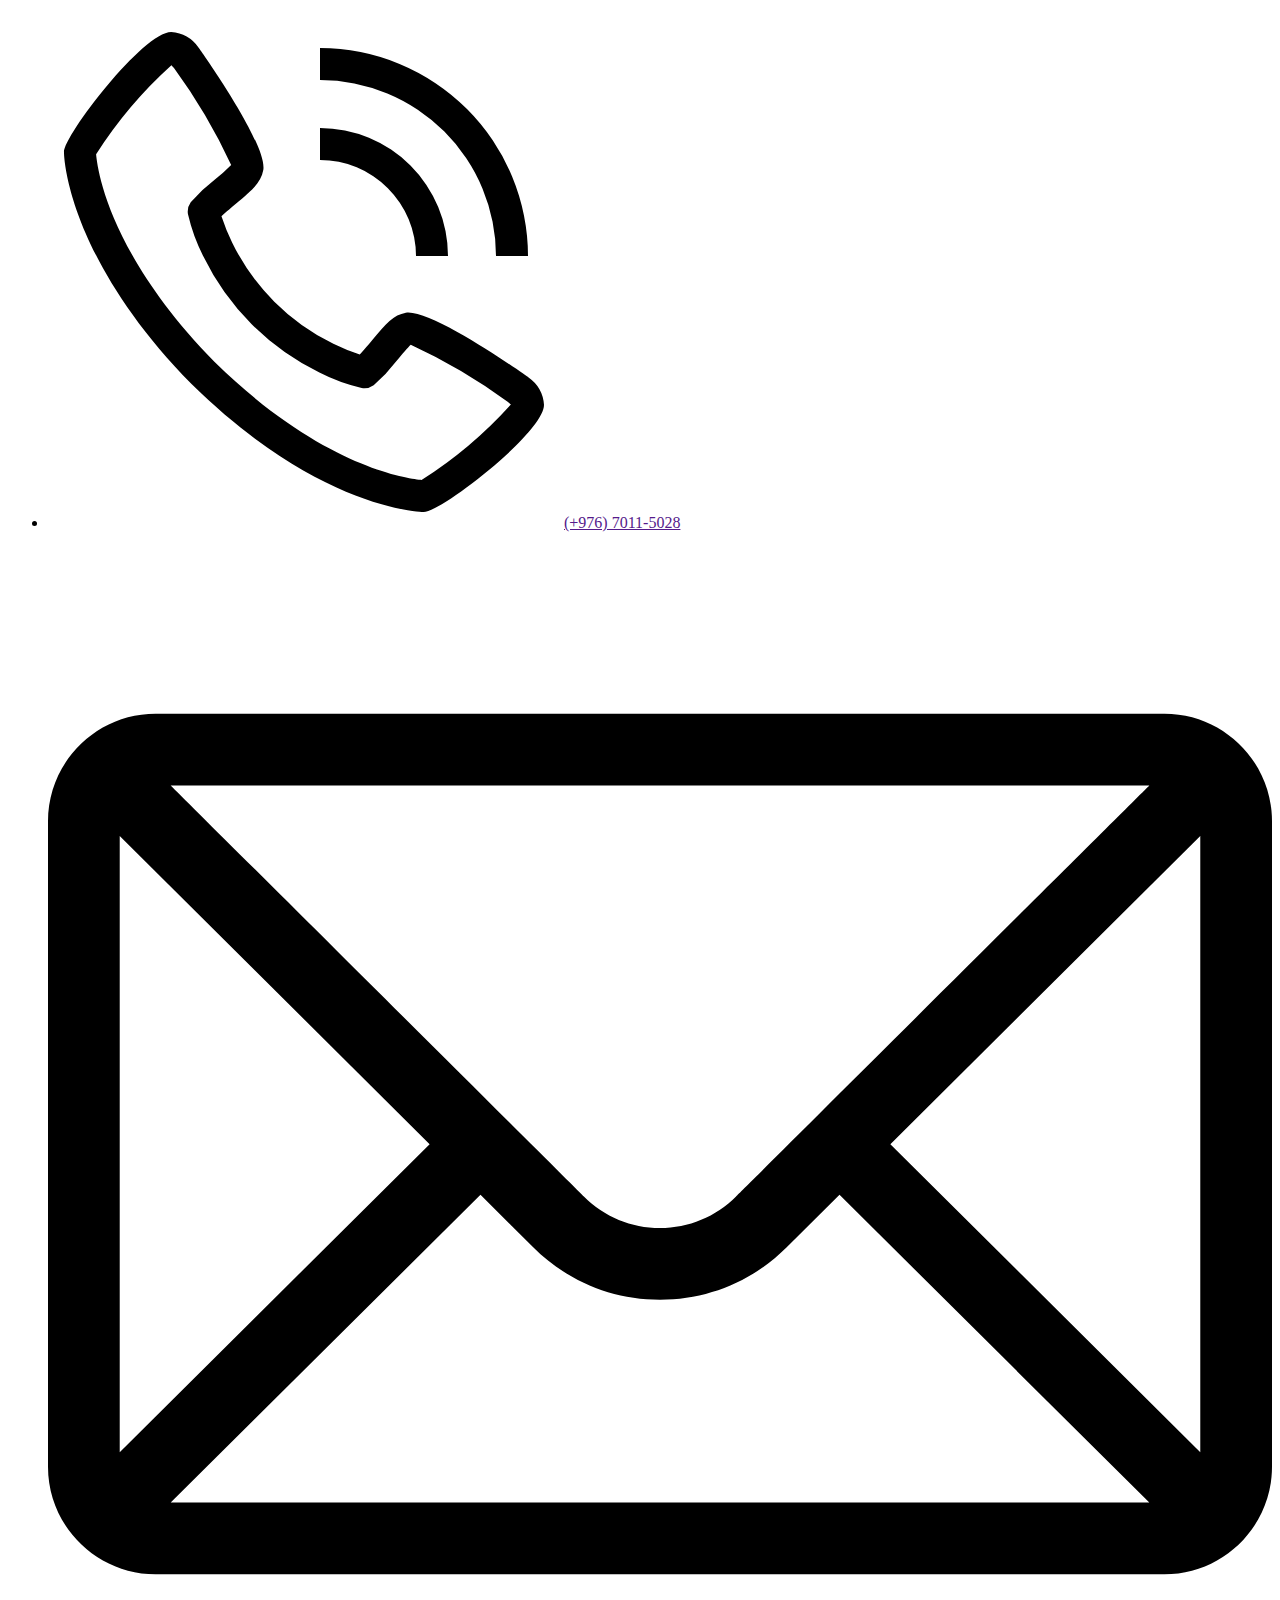
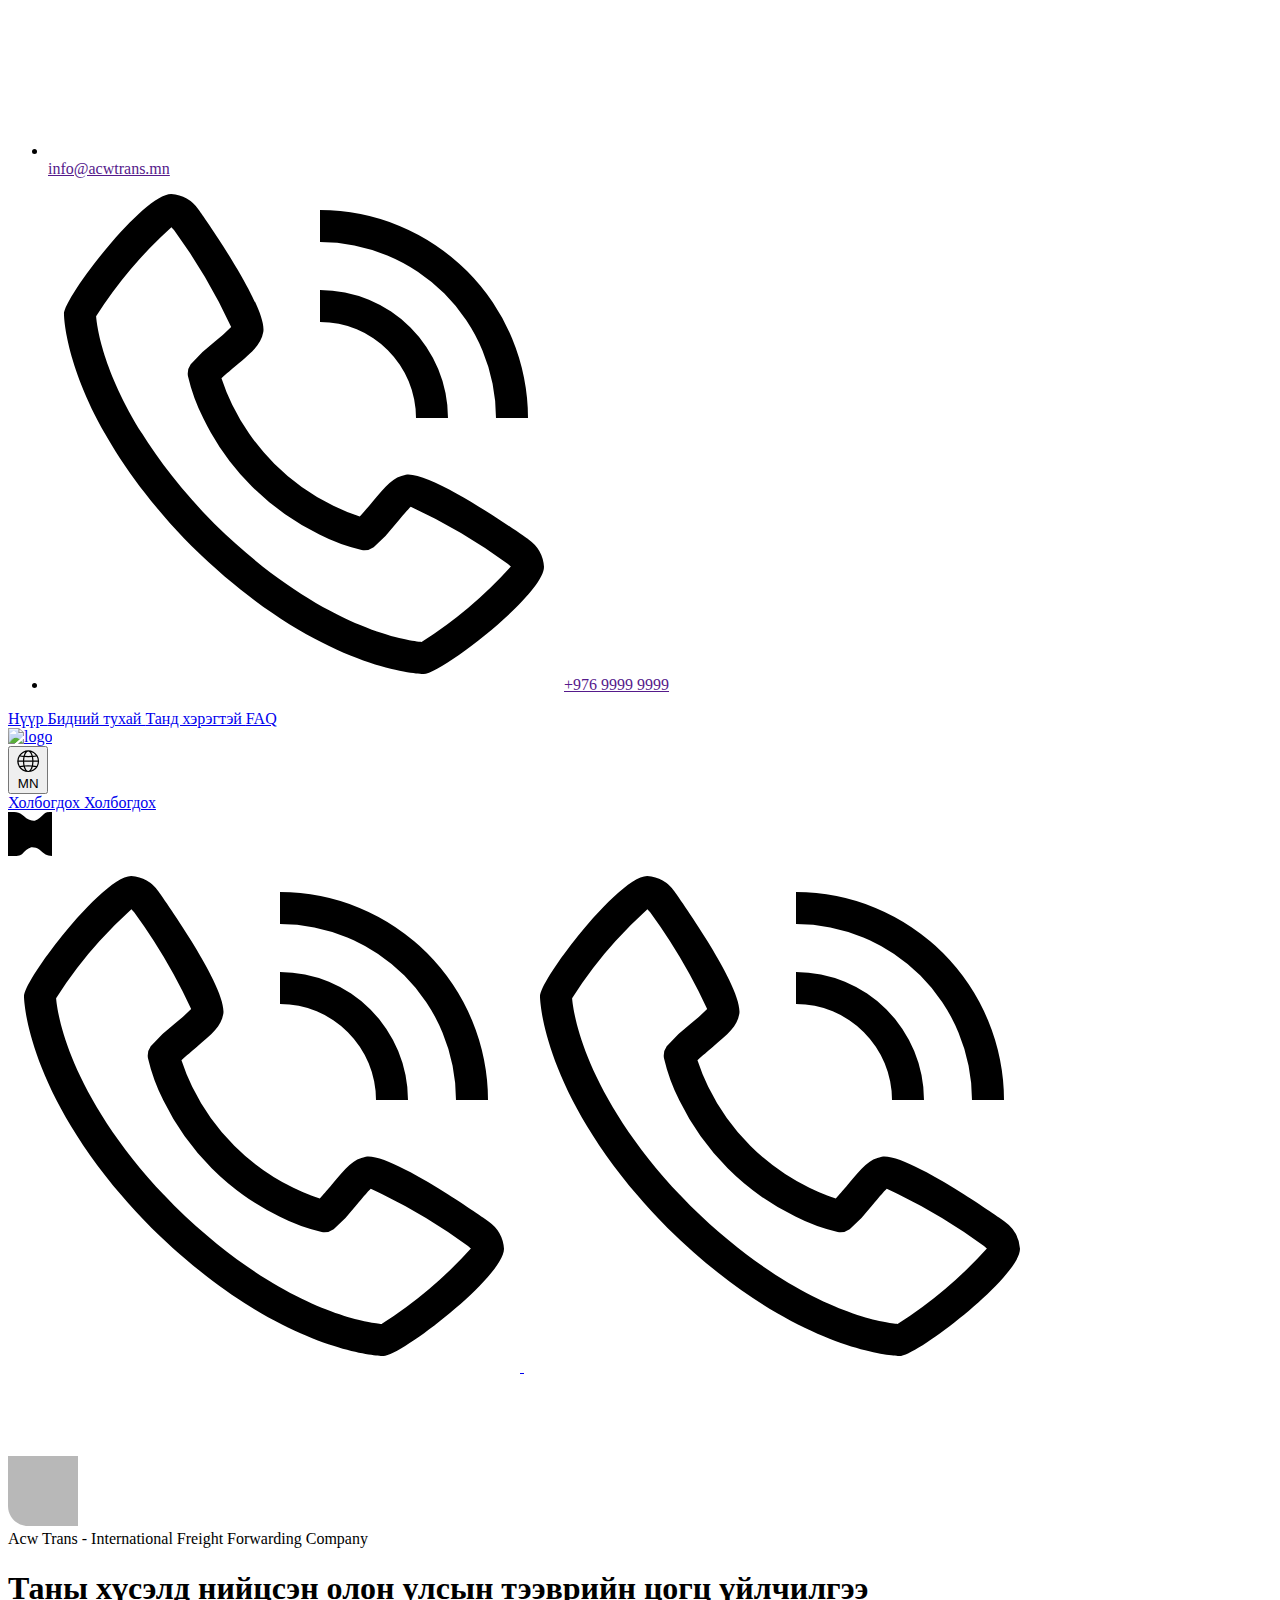
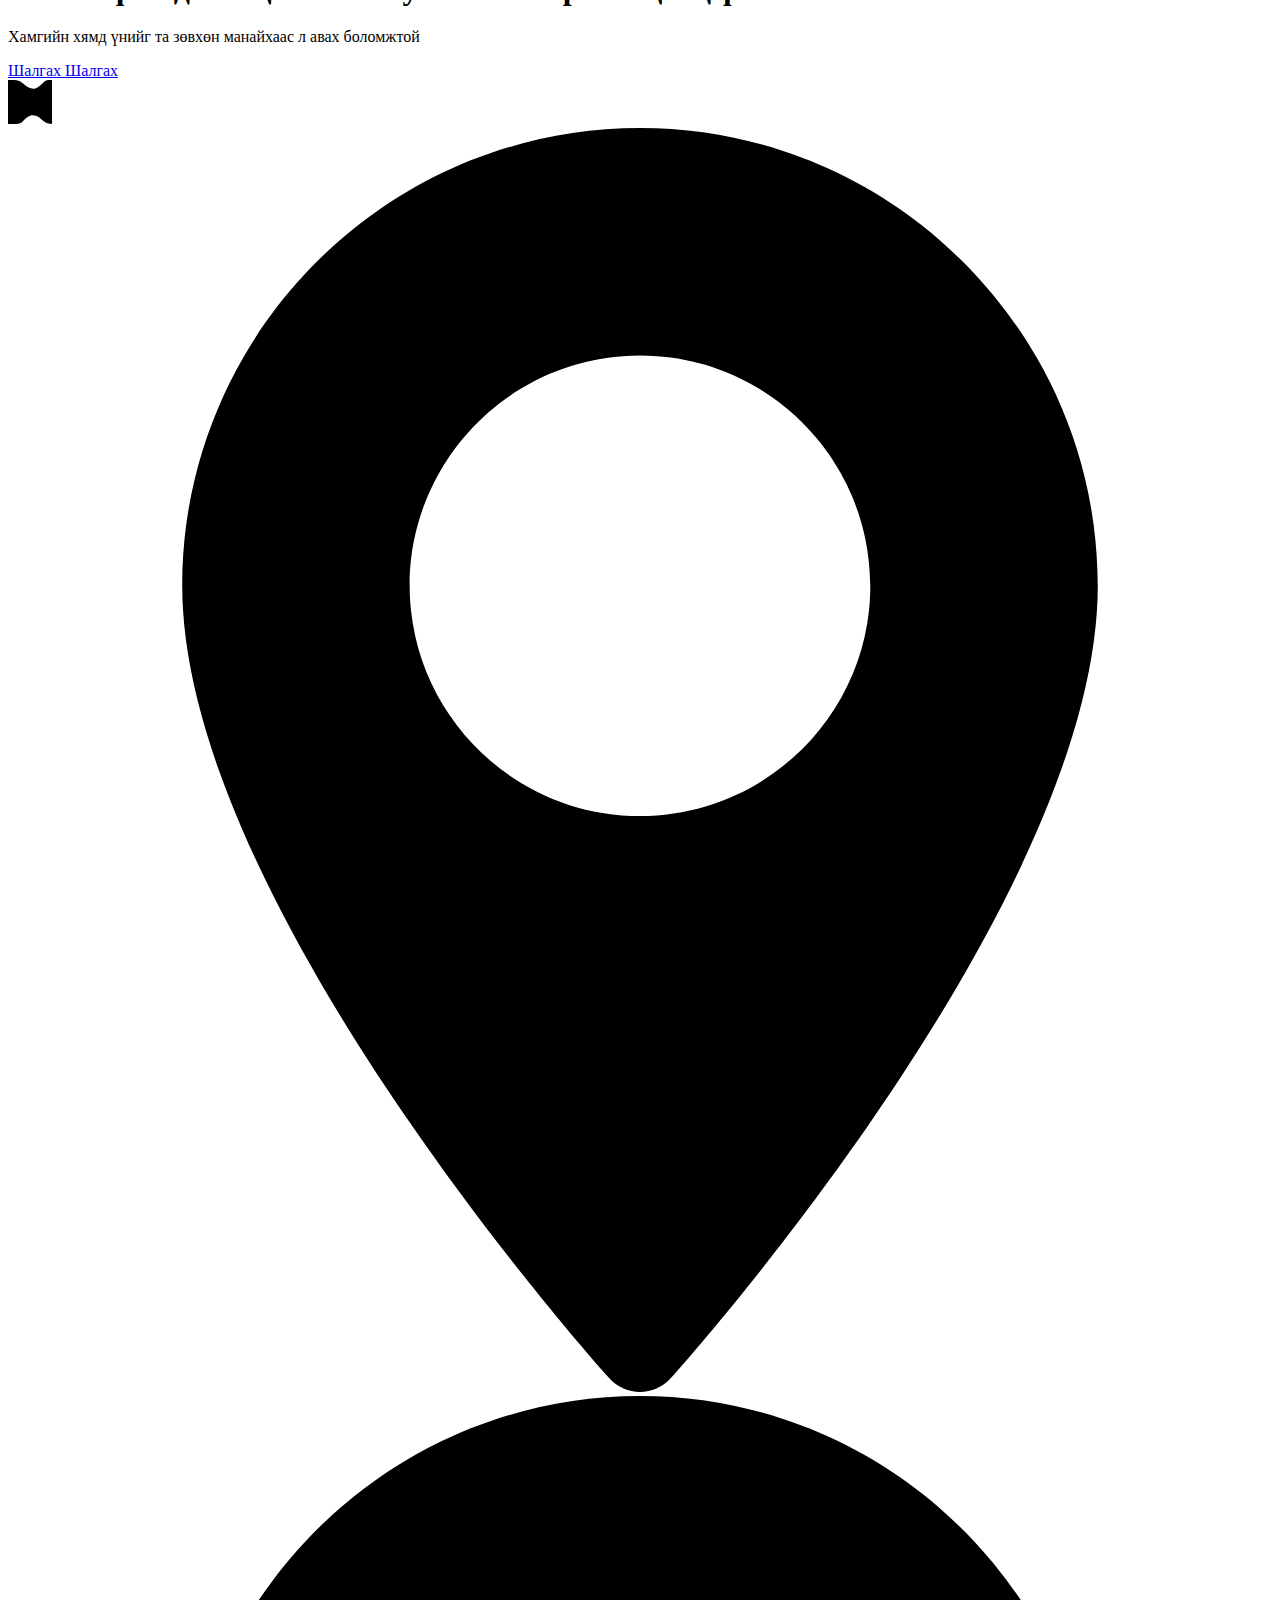
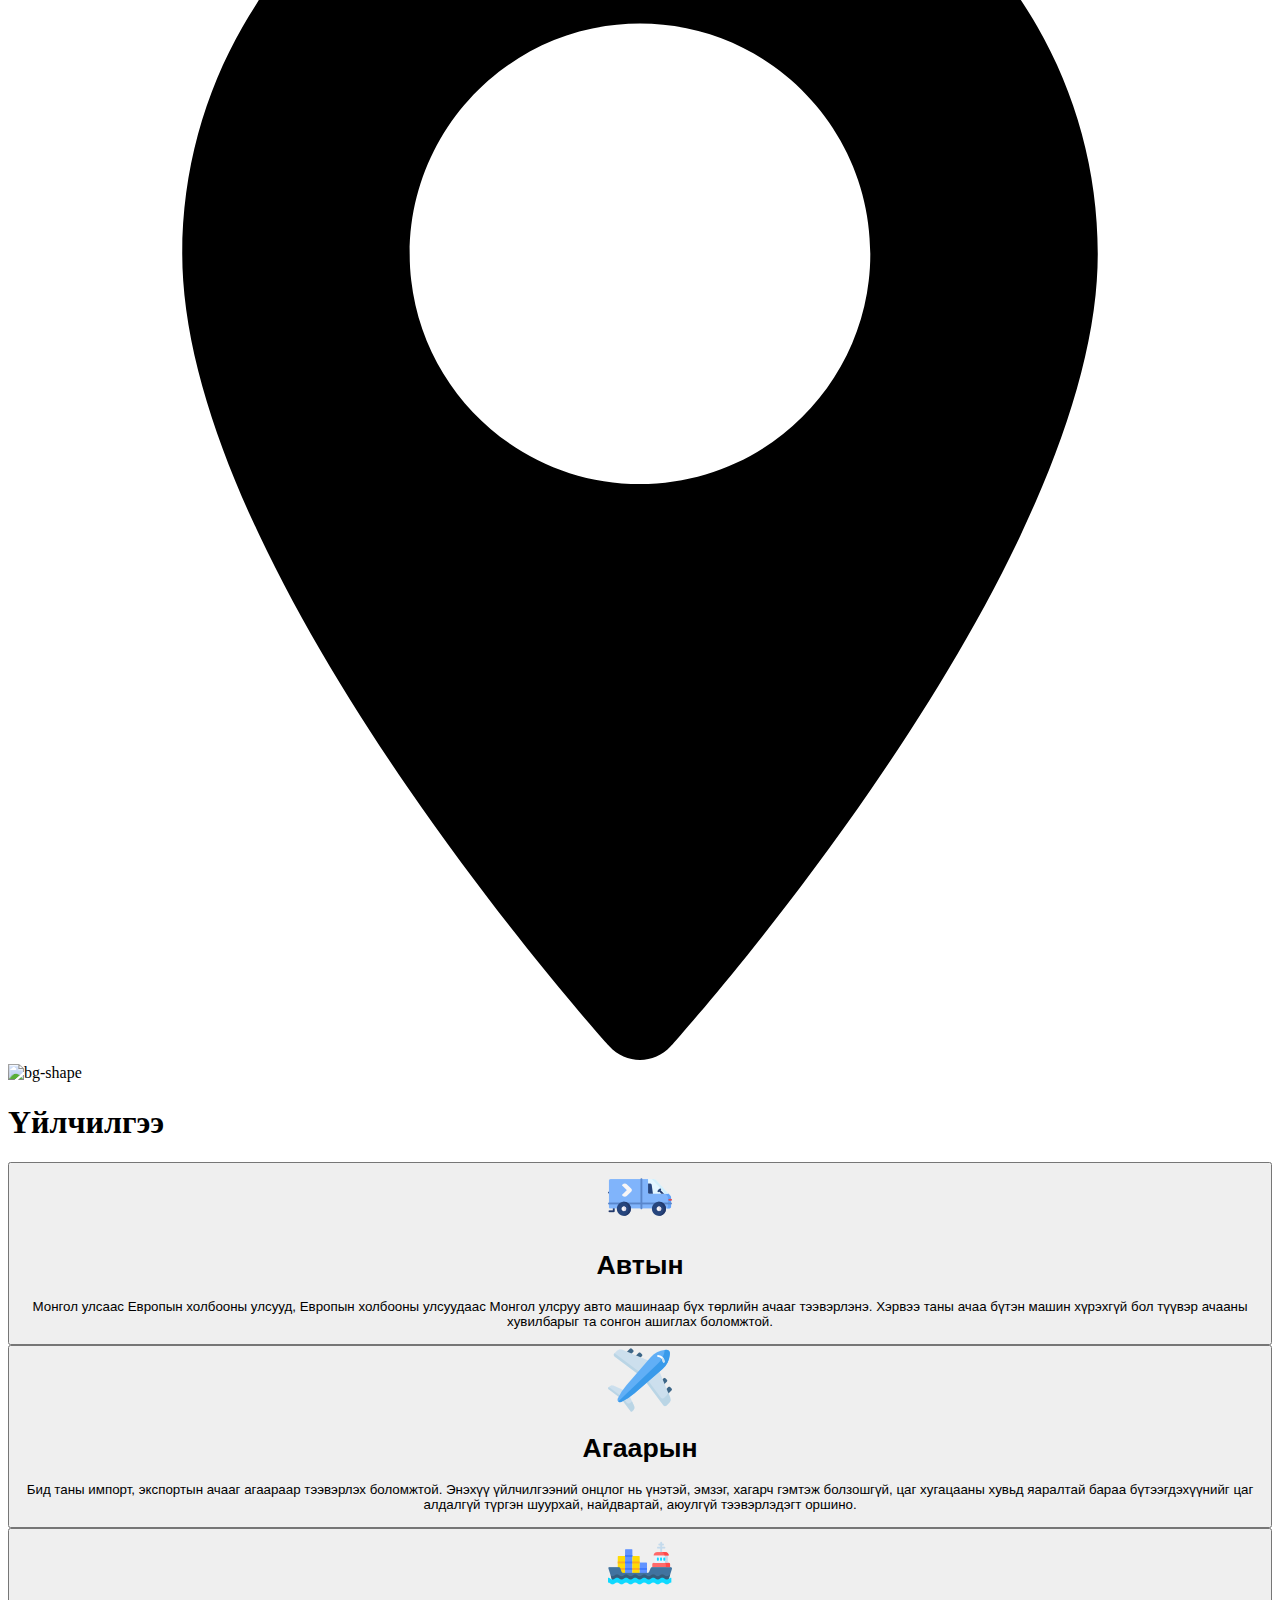
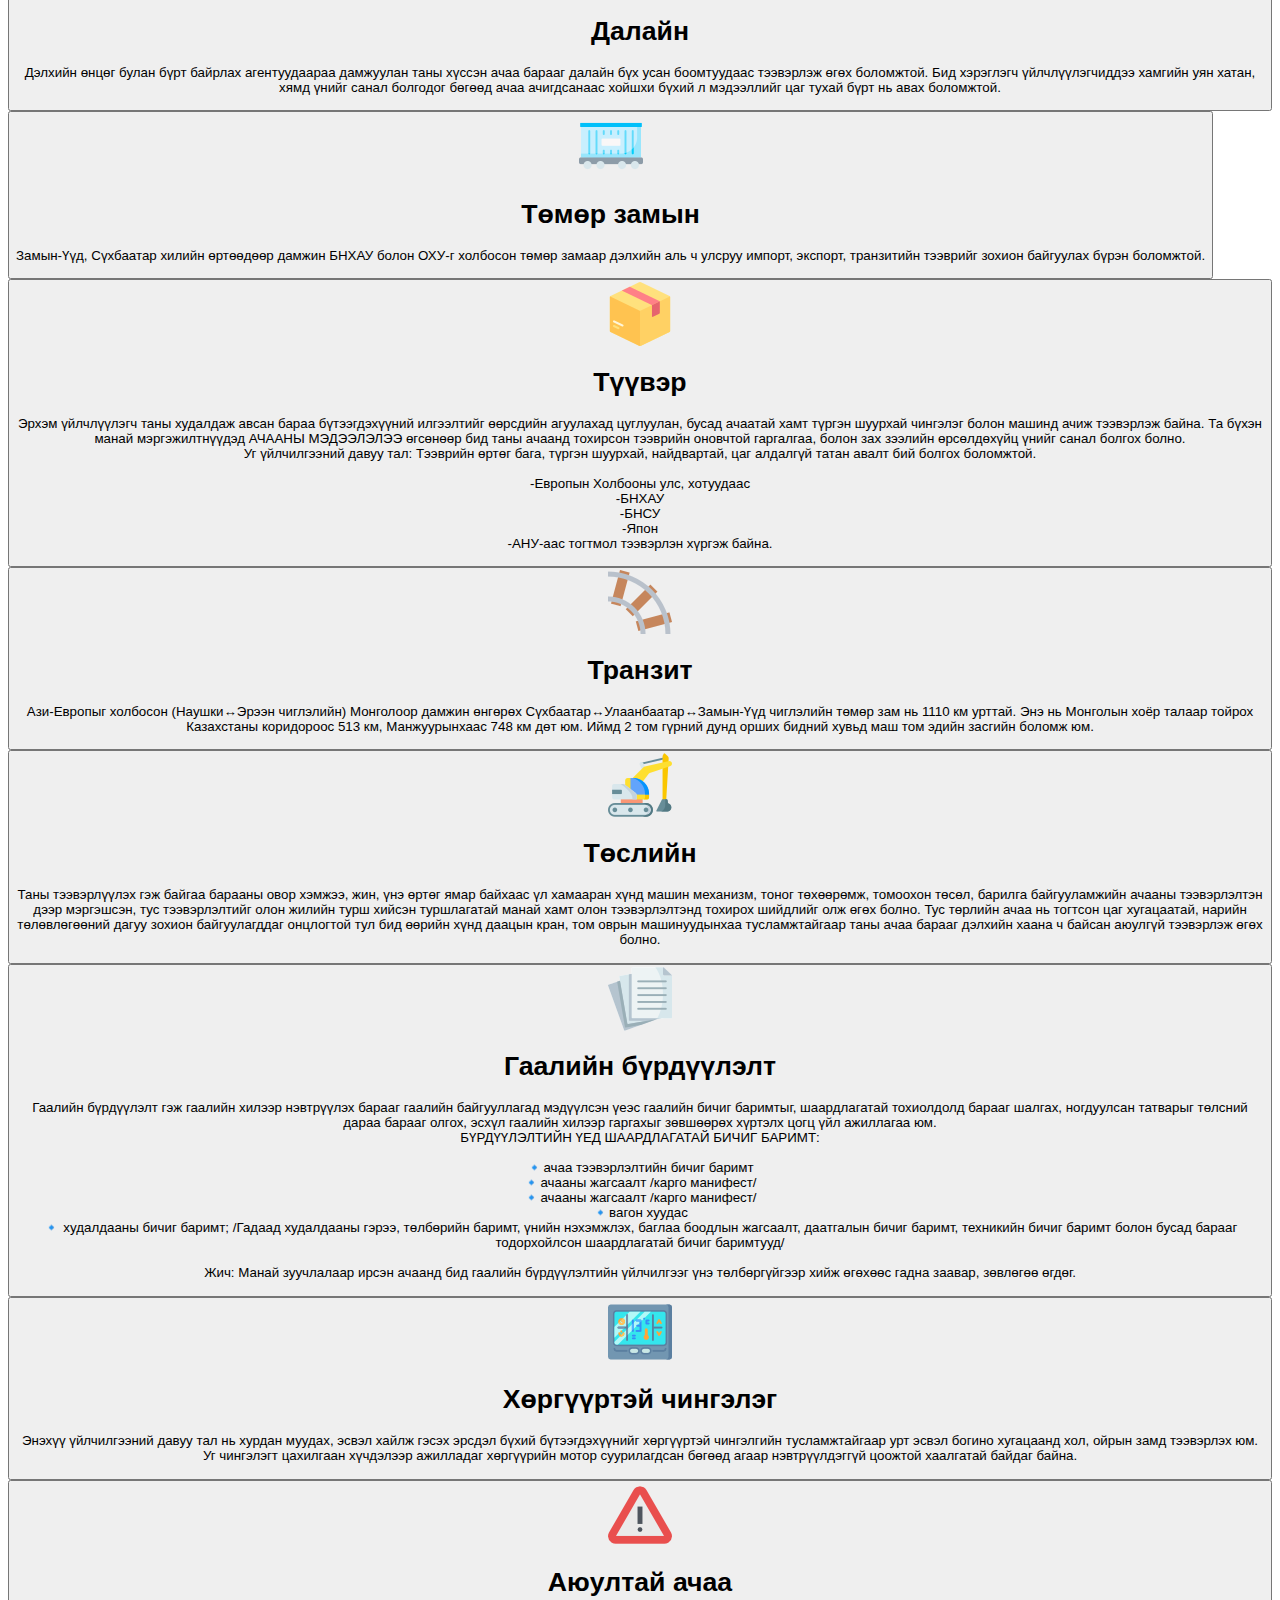
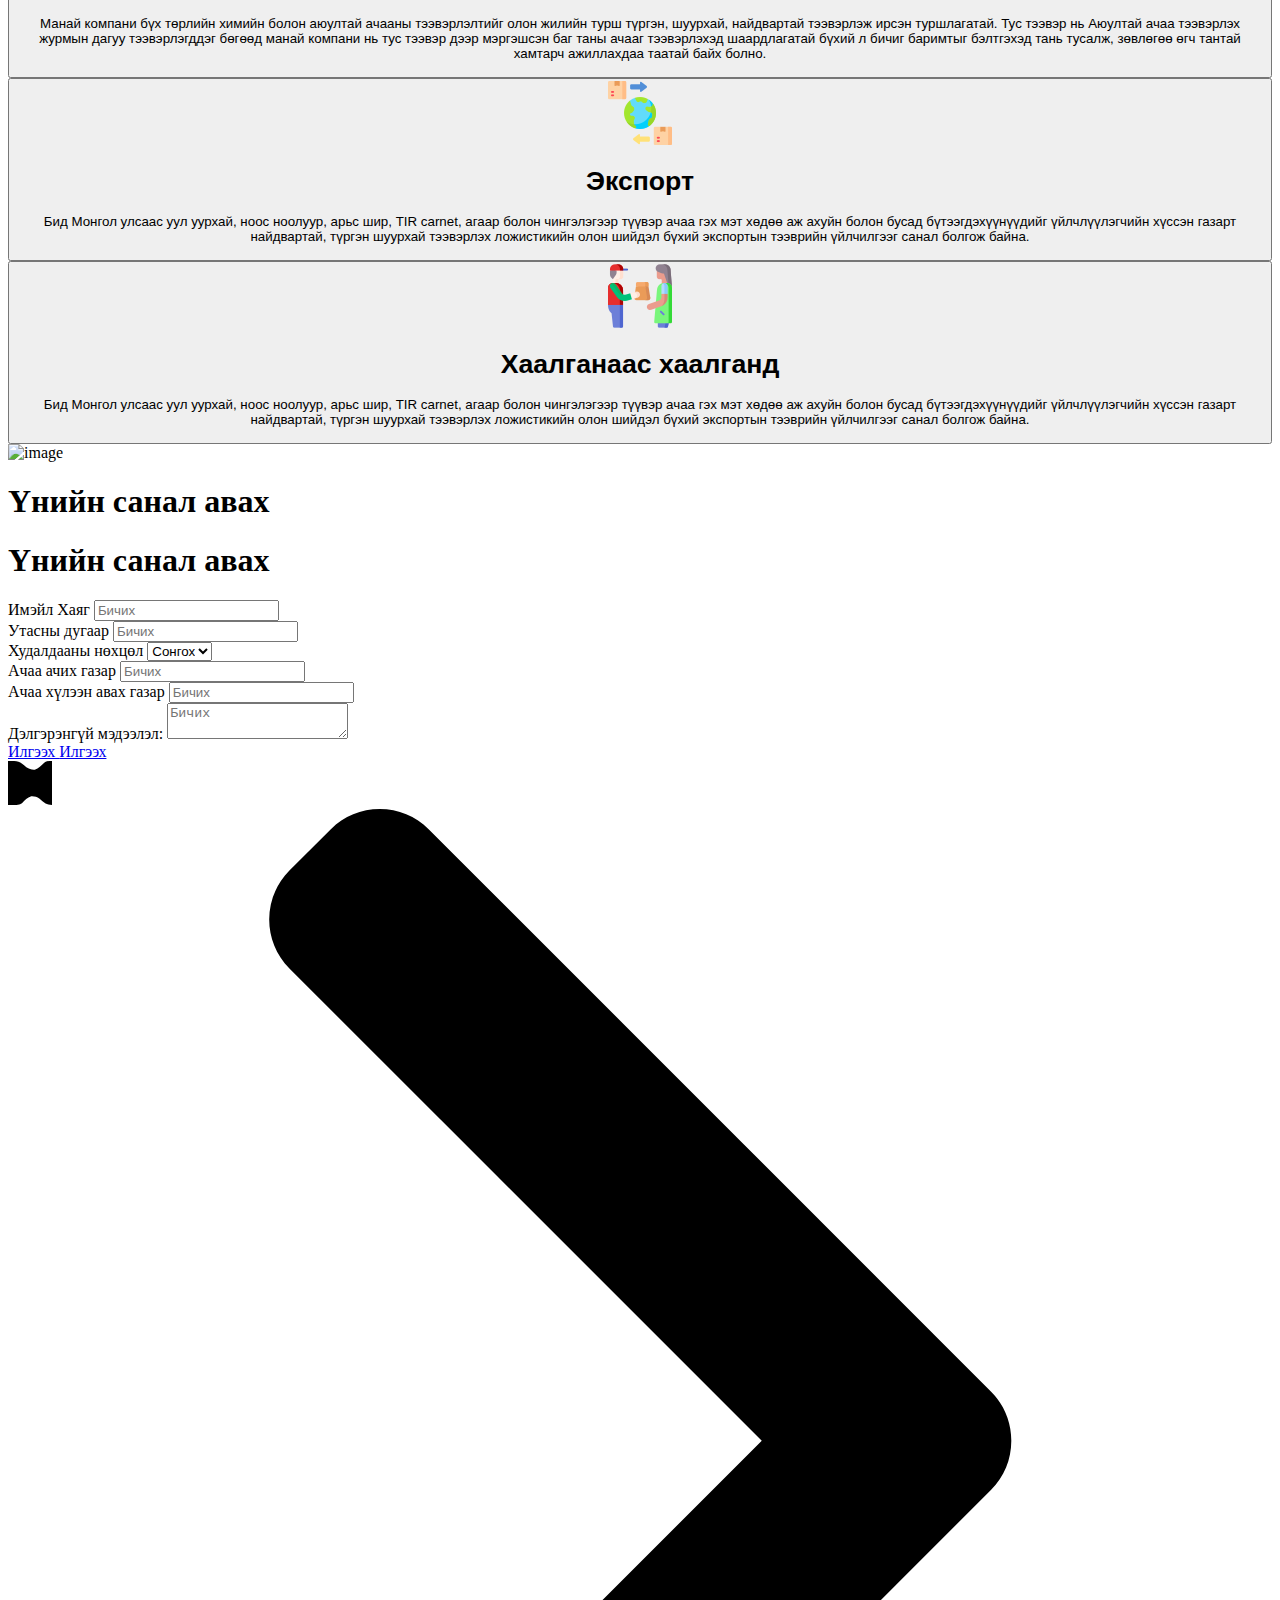
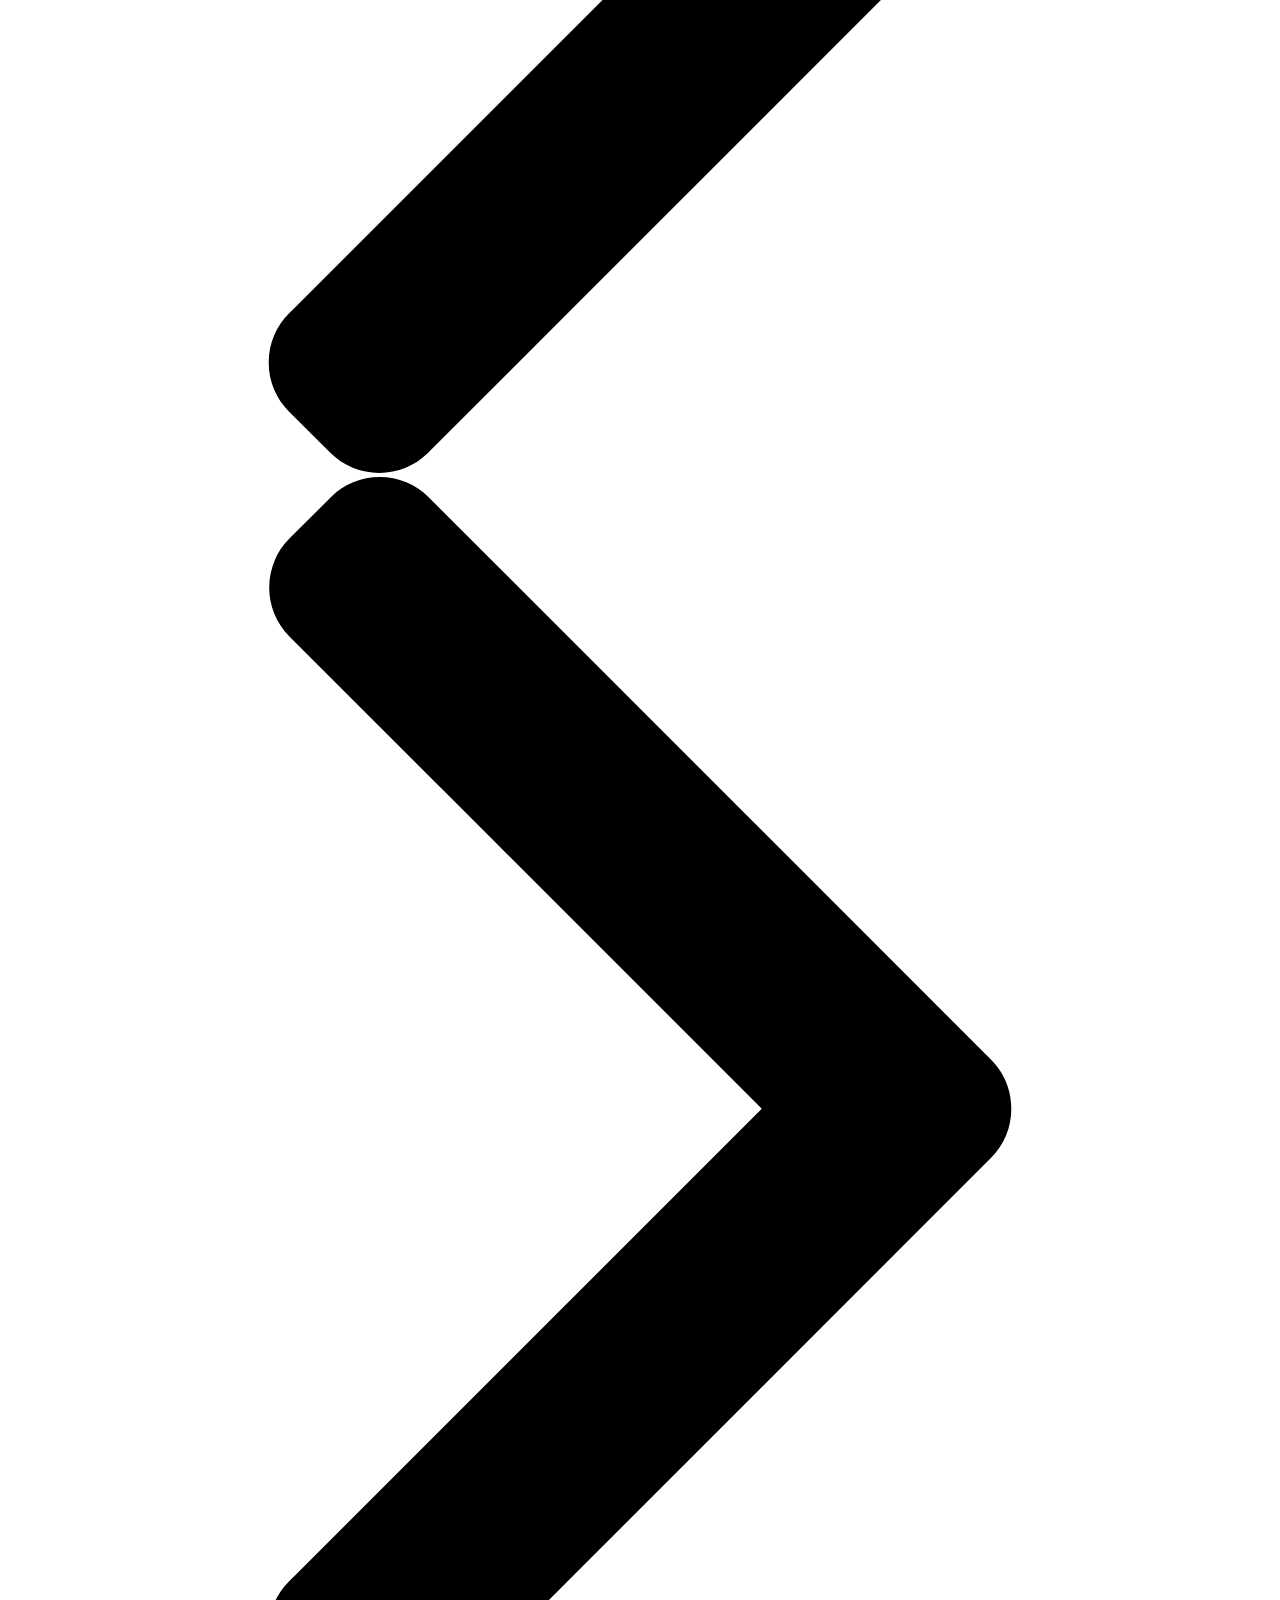
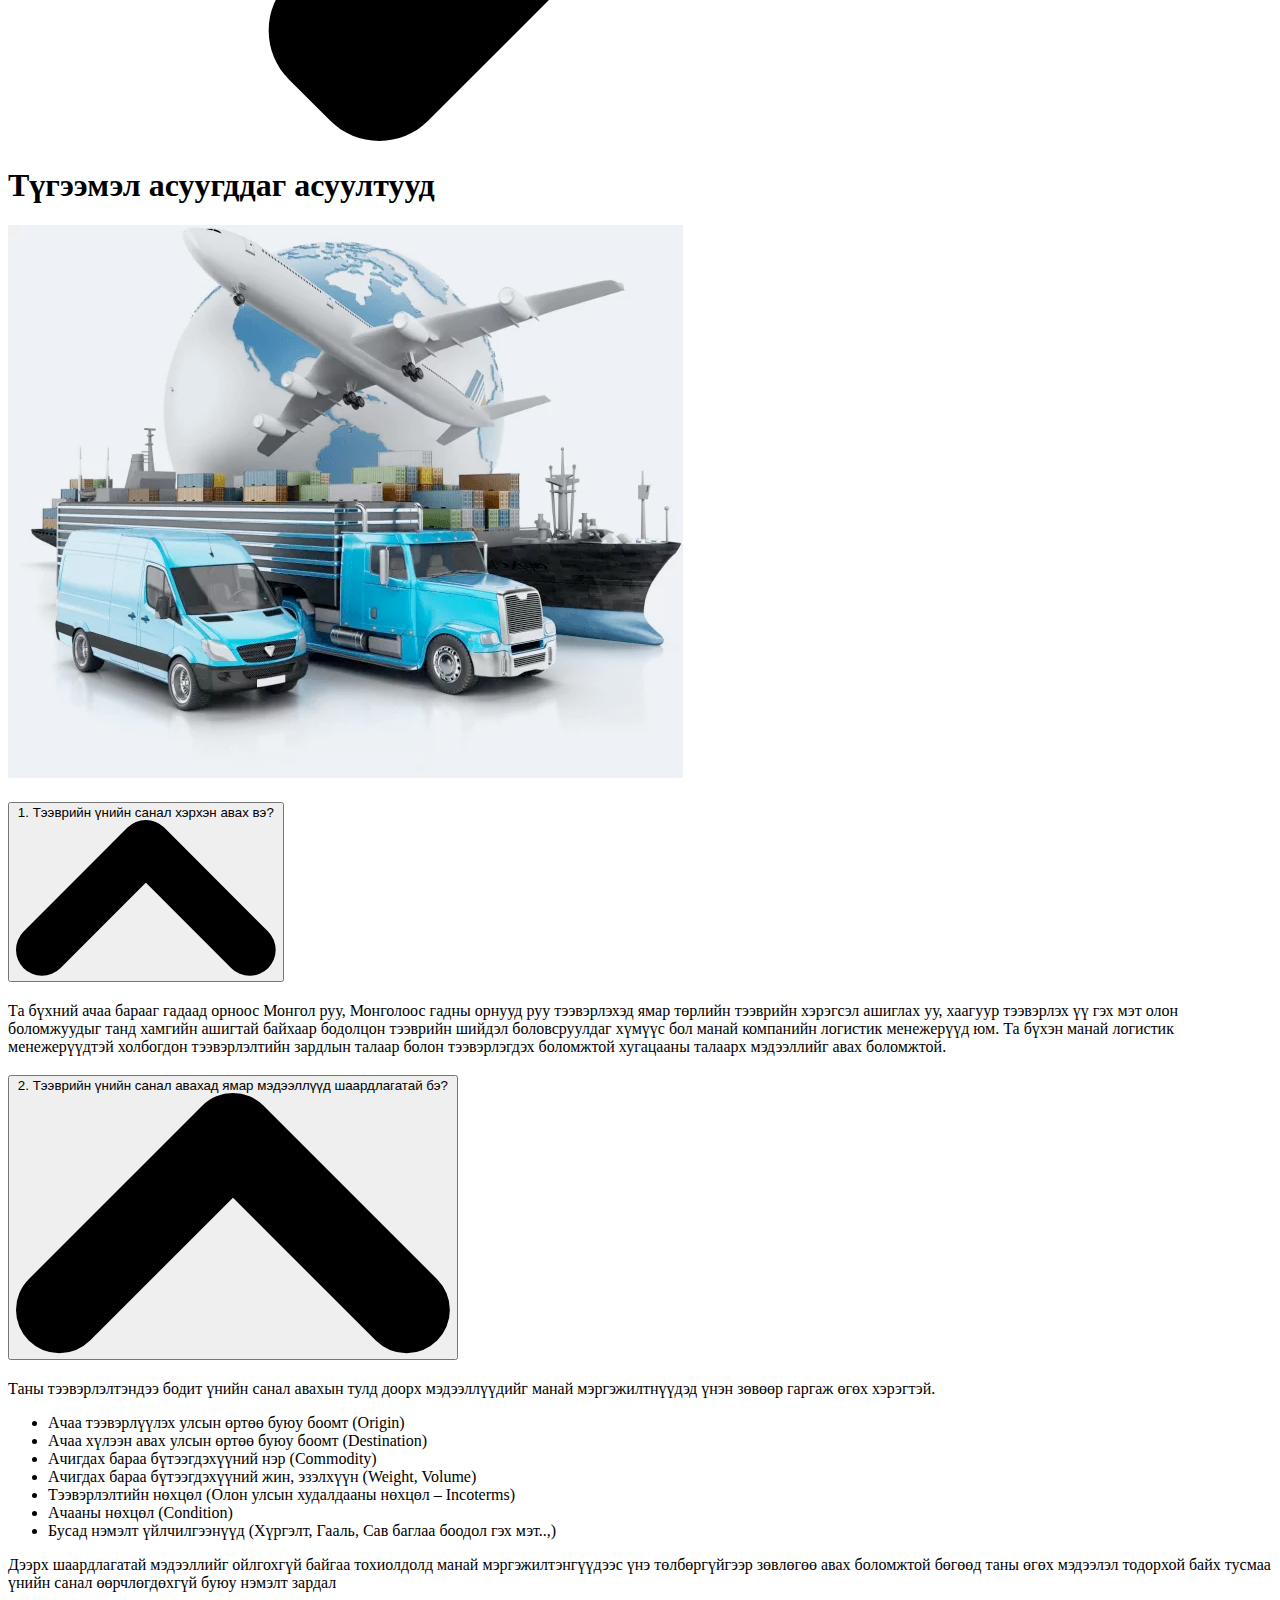
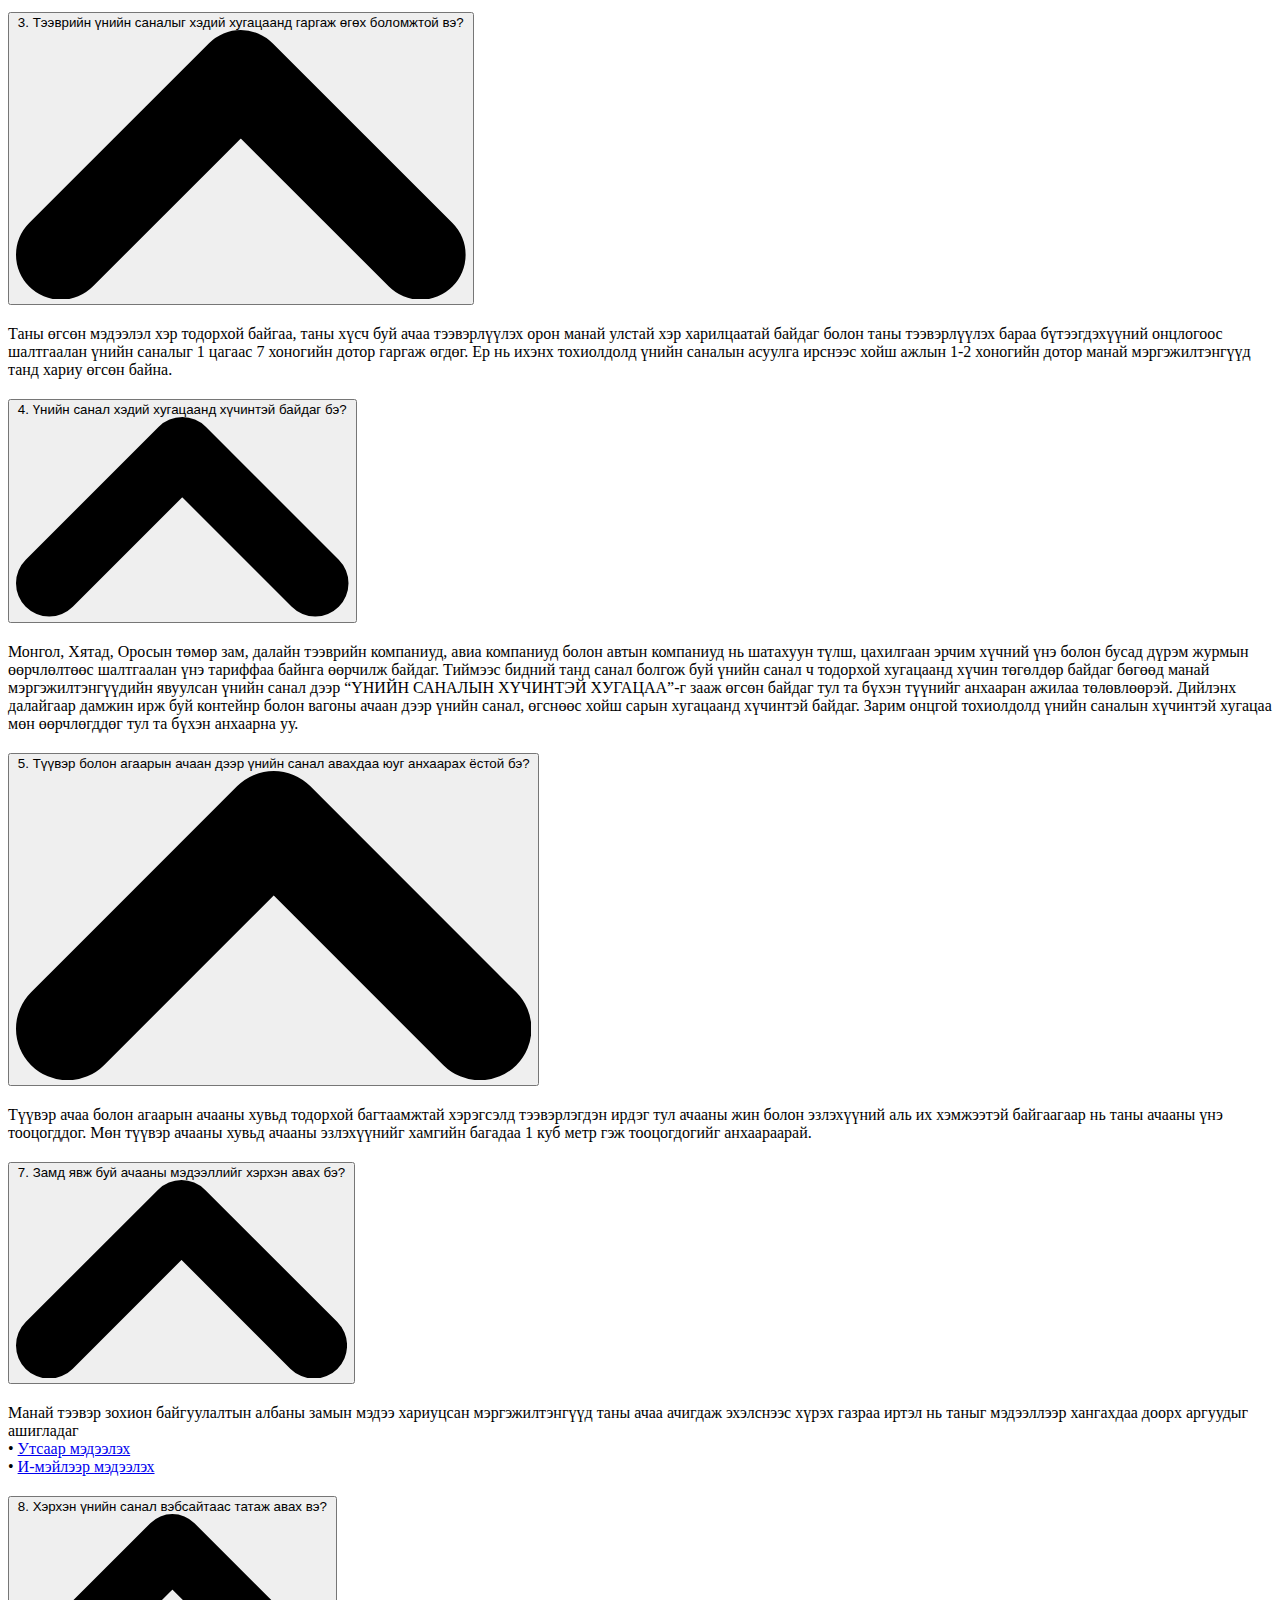
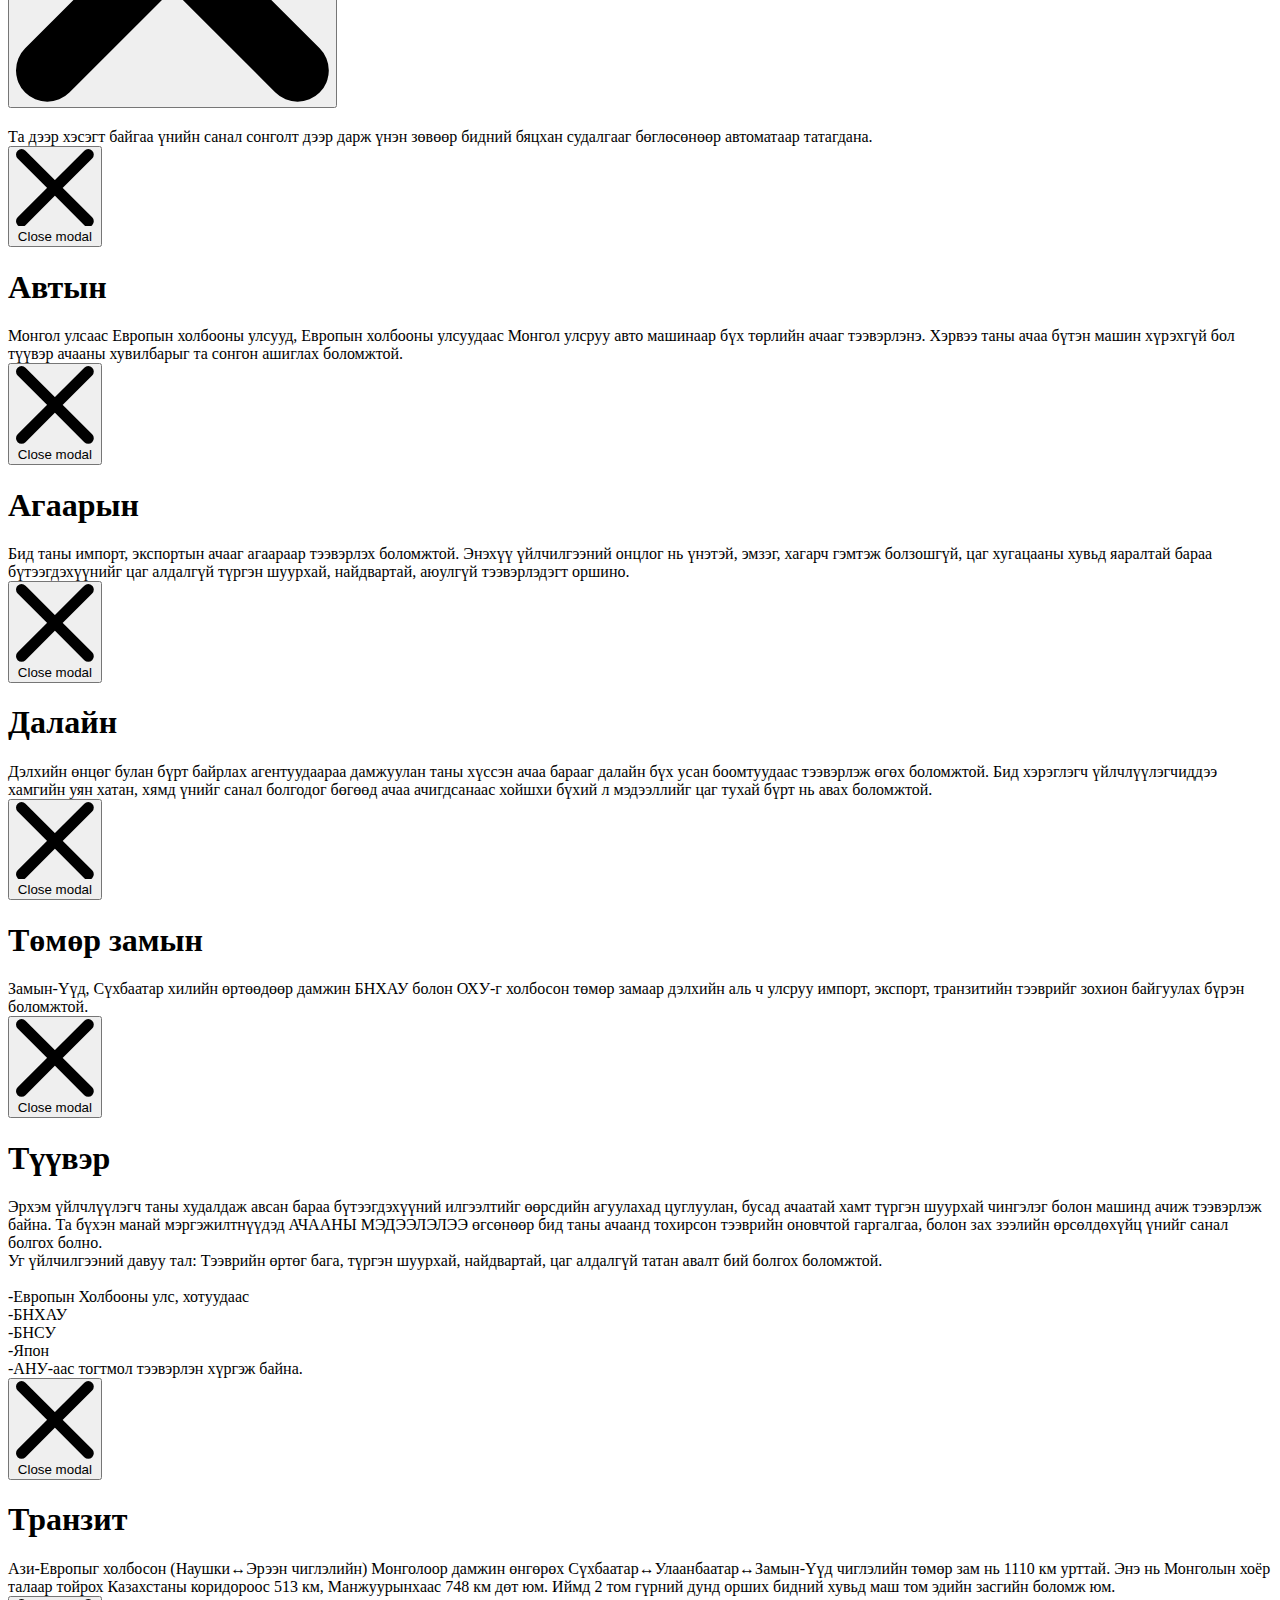
==== commit 603cd66c: "accordion" ====
--- a/index.html
+++ b/index.html
@@ -300,7 +300,7 @@
             href="service.html"
             class="py-4 transition text-sec hover:text-red-500 hover:translate-y-1"
           >
-            Үйлчилгээ
+            Танд хэрэгтэй
           </a>
           <a
             href="faq.html"
@@ -319,7 +319,7 @@
         </a>
         <div class="flex justify-end gap-2 mr-4">
           <button
-            class="flex items-center gap-1 p-2 transition border-2 rounded-xl border-slate-300 bg-slate-100 hover:bg-slate-200 text-slate-600"
+            class="flex items-center gap-1 p-2 transition border-2 rounded-xl border-slate-300 hover:bg-slate-100 text-slate-600"
           >
             <svg
               xmlns="http://www.w3.org/2000/svg"
@@ -368,7 +368,7 @@
               ></path>
             </svg>
             <div
-              class="border-4 h-full group-hover:border-sec-600 border-red-500 aspect-[1/1] rounded-2xl relative bg-light grid place-items-center"
+              class="border-4 h-full group-hover:border-sec-600 border-red-500 aspect-[1/1] rounded-2xl relative bg-white grid place-items-center"
             >
               <div class="relative overflow-hidden">
                 <svg
@@ -595,29 +595,10 @@
         </h1> -->
       </div>
       <section class="my-10">
-        <div id="data-services" class="relative grid w-full grid-cols-6 gap-4">
-          <!-- Card -->
-          <!-- <button
-            class="relative flex flex-col items-center w-full gap-2 px-3 py-10 overflow-hidden font-bold transition bg-white border backdrop-blur-sm duration group rounded-xl shadow-custom"
-          >
-            <span
-              class="absolute top-0 left-0 flex justify-end w-0 h-full transition-all duration-500 bg-sec group-hover:w-full"
-            ></span>
-            <img
-              src="{el.img}"
-              class="w-12 transition-all group-hover:-translate-y-2"
-              alt=""
-            />
-            <h1
-              class="relative text-lg transition text-slate-600 group-hover:text-white"
-            >
-              {el.title}
-            </h1>
-            <p class="relative text-xs line-clamp-2 text-slate-400">
-              {el.desc}
-            </p>
-          </button> -->
-        </div>
+        <div
+          id="data-services"
+          class="relative grid w-full grid-cols-6 gap-4"
+        ></div>
       </section>
     </section>
 
@@ -845,133 +826,39 @@
       </div>
     </div>
 
-    <div
-      id="service-1"
-      tabindex="-1"
-      aria-hidden="true"
-      class="hidden overflow-x-hidden fixed top-0 right-0 left-0 z-50 justify-center items-center w-full h-[calc(100%-1rem)] max-h-screen"
-    >
-      <div class="relative p-4 w-full max-w-2xl max-h-screen">
-        <!-- Modal content -->
-        <div class="relative bg-white rounded-lg shadow">
-          <!-- Modal header -->
-          <div
-            class="flex items-center justify-between p-4 md:p-5 border-b rounded-t"
-          >
-            <h3 class="text-xl font-semibold text-gray-900">title</h3>
-            <button
-              type="button"
-              class="text-gray-400 bg-transparent hover:bg-gray-200 hover:text-gray-900 rounded-lg text-sm w-8 h-8 ms-auto inline-flex justify-center items-center"
-              data-modal-hide="service-1"
-            >
-              <svg
-                class="w-3 h-3"
-                aria-hidden="true"
-                xmlns="http://www.w3.org/2000/svg"
-                fill="none"
-                viewBox="0 0 14 14"
-              >
-                <path
-                  stroke="currentColor"
-                  stroke-linecap="round"
-                  stroke-linejoin="round"
-                  stroke-width="2"
-                  d="m1 1 6 6m0 0 6 6M7 7l6-6M7 7l-6 6"
-                />
-              </svg>
-              <span class="sr-only">Close modal</span>
-            </button>
-          </div>
-          <!-- Modal body -->
-          <div class="p-4 md:p-5 space-y-4 overflow-y-scroll">
-            <p>
-              With less than a month to go before the European Union enacts new
-              consumer privacy laws for its citizens, companies around the world
-              are updating their terms of service agreements to comply. Lorem
-              ipsum dolor sit amet, consectetur adipisicing elit. Aperiam, eos?
-              Ab commodi cumque voluptas in, nemo quas odio neque enim quisquam
-              vel fugiat hic cupiditate! Facere illum fugit optio vitae eveniet
-              dolores expedita cumque? Voluptate commodi architecto accusantium
-              rem nobis consequatur culpa explicabo, quisquam minima? Minus vero
-              fuga consectetur ex perspiciatis odit quo, voluptas molestiae
-              ullam dignissimos suscipit quidem possimus praesentium in expedita
-              facere corrupti illo, sit inventore! Modi placeat consequatur et
-              rem, culpa harum in doloribus quibusdam exercitationem corrupti
-              tempora aut iure dolorum molestiae velit fuga mollitia architecto
-              maxime nisi dolorem unde eum obcaecati repellendus quas. Esse
-              voluptas maiores deserunt culpa sed reprehenderit officia rerum
-              ducimus voluptatem dolorem, natus, voluptate iure molestiae
-              voluptates laudantium quaerat, eligendi tempore fugiat. Laudantium
-              minima facilis corrupti asperiores repudiandae omnis, dolorem et,
-              modi quo ducimus commodi perspiciatis nam voluptatum? Voluptas
-              praesentium cupiditate recusandae ab dignissimos dolores, velit
-              earum nostrum unde dolorum id porro aliquid voluptatum et rem
-              corporis omnis aliquam, quod expedita animi commodi neque. Facere
-              error nostrum veritatis ipsum delectus. Labore dolorem enim
-              laboriosam et facilis, harum deleniti doloremque ad eius magnam
-              iste id non, voluptatem placeat beatae natus accusantium culpa
-              odio fugiat, vero sapiente praesentium dolores at reiciendis?
-              Corrupti itaque reiciendis dolor?
-            </p>
-            <p>
-              The European Union’s General Data Protection Regulation (G.D.P.R.)
-              goes into effect on May 25 and is meant to ensure a common set of
-              data rights in the European Union. It requires organizations to
-              notify users as soon as possible of high-risk data breaches that
-              could personally affect them. Lorem ipsum dolor sit amet,
-              consectetur adipisicing elit. Iure amet similique delectus
-              quibusdam harum perferendis, voluptates esse, deleniti doloremque
-              dolore ipsam non? Accusantium minus atque harum debitis excepturi
-              incidunt, accusamus eius fuga nulla aliquid vel aspernatur unde
-              expedita laborum eos reprehenderit repellat odit nesciunt
-              voluptate praesentium iusto impedit cum delectus nobis. Vero
-              quibusdam consequuntur est cupiditate, modi praesentium laboriosam
-              ipsa provident fugit. Maiores repudiandae praesentium nulla
-              repellendus doloremque incidunt dolorem. Omnis minima dicta
-              eveniet provident amet aliquam eius ut deserunt, nemo, obcaecati
-              consequuntur quia odit! Mollitia, pariatur labore. Rerum, vero
-              sed, alias totam sit repellendus quasi eveniet quaerat corporis
-              ipsum nam earum obcaecati aliquid doloremque illo magnam? Sunt
-              animi culpa ipsum odio similique distinctio dolorum in ipsam
-              tenetur minus omnis veniam et quia velit, totam, iusto, nesciunt
-              delectus assumenda corrupti nisi repellat vero dignissimos eaque.
-              Quasi ut, voluptatibus placeat quisquam et minus cupiditate sequi
-              amet culpa delectus cum explicabo quo, qui impedit dicta
-              reiciendis eaque ab suscipit! Inventore illo eligendi sint dicta
-              iste ipsum vitae! Similique quo commodi ad. Dolor, repellat id.
-              Eligendi eveniet explicabo mollitia aspernatur odio similique
-              animi omnis, dicta dignissimos saepe repellat debitis fugiat at
-              assumenda magnam quo, obcaecati magni ad maiores asperiores culpa
-              aliquam deleniti cumque! Lorem ipsum dolor sit amet consectetur
-              adipisicing elit. Rem, at? Nemo tempore iusto cupiditate saepe
-              itaque laboriosam eos, vero ducimus eum odit consequatur sed
-              reiciendis neque nulla placeat quos voluptatum.
-            </p>
-          </div>
-          <!-- Modal footer -->
-          <div
-            class="flex items-center p-4 md:p-5 border-t border-gray-200 rounded-b"
-          >
-            <button
-              data-modal-hide="service-1"
-              type="button"
-              class="py-2.5 px-5"
-            >
-              Decline
-            </button>
-          </div>
+    <div class="m-5 rounded-3xl px-6 py-20 pb-10">
+      <div class="max-w-7xl flex flex-row gap-10 mx-auto">
+        <div class="space-y-20 my-10 h-fit">
+          <h1 class="text-4xl font-bold basis-1/4">
+            Түгээмэл асуугддаг асуултууд
+          </h1>
+          <img src="./assets/images/faq.png" alt="faq-img" class="w-96" />
         </div>
+
+        <!-- Accordions -->
+        <div
+          id="accordion-flush"
+          class="basis-3/4"
+          data-accordion="collapse"
+          data-active-classes="text-rose-500"
+          data-inactive-classes="text-slate-600"
+        ></div>
       </div>
     </div>
-
+    <!-- Modals -->
     <div id="modal-services"></div>
 
+    <!-- Footer -->
     <footer id="footer"></footer>
 
+    <!-- Flowbite CDN -->
     <script src="https://cdn.jsdelivr.net/npm/flowbite@2.5.1/dist/flowbite.min.js"></script>
 
+    <!-- JS -->
     <script src="main.js"></script>
     <script src="data.js"></script>
+
+    <!-- Service -->
     <script>
       const serviceContainer = document.getElementById("data-services");
       serviceContainer.innerHTML = services
@@ -1001,52 +888,101 @@
           `
         )
         .join("");
-    </script>
-    <script>
+
       const serviceModal = document.getElementById("modal-services");
       serviceModal.innerHTML = services
         .map(
           (el) => ` 
               <div
-      id="service-${el.id}"
-      tabindex="-1"
-      class="hidden overflow-x-hidden fixed top-0 right-0 left-0 z-50 justify-center items-center w-full md:inset-0 h-[calc(100%-1rem)] max-h-full p-4 sm:p-6 lg:p-8"
-    >
-      <div
-        class="w-full pb-10 max-w-6xl max-h-full bg-white rounded-3xl shadow relative overflow-y-auto overflow-x-hidden space-y-4 sm:space-y-6 text-slate-700 text-base sm:text-lg font-normal"
-      >
-        <div
-          class="sticky px-10 top-0 w-full h-16 left-0 bg-white shadow-custom flex items-center justify-center"
-        >
-          <button
-            type="button"
-            class="bg-neutral-100 absolute right-10 top-[50%] -translate-y-[50%] w-8 h-8 inline-flex justify-center items-center"
-            data-modal-hide="service-${el.id}"
-          >
-            <svg
-              class="w-3 h-3"
-              aria-hidden="true"
-              xmlns="http://www.w3.org/2000/svg"
-              fill="none"
-              viewBox="0 0 14 14"
+                id="service-${el.id}"
+                tabindex="-1"
+                class="hidden overflow-x-hidden fixed top-0 right-0 left-0 z-50 justify-center items-center w-full md:inset-0 h-[calc(100%-1rem)] max-h-full p-4 sm:p-6 lg:p-8"
+              >
+                <div
+                  class="w-full pb-10 max-w-6xl max-h-full bg-white rounded-3xl shadow relative overflow-y-auto overflow-x-hidden space-y-4 sm:space-y-6 text-slate-700 text-base sm:text-lg font-normal"
+                >
+                  <div
+                    class="sticky px-10 top-0 w-full h-16 left-0 bg-white shadow-custom flex items-center justify-center"
+                  >
+                    <button
+                      type="button"
+                      class="bg-neutral-100 absolute right-10 top-[50%] -translate-y-[50%] w-8 h-8 inline-flex justify-center items-center"
+                      data-modal-hide="service-${el.id}"
+                    >
+                      <svg
+                        class="w-3 h-3"
+                        aria-hidden="true"
+                        xmlns="http://www.w3.org/2000/svg"
+                        fill="none"
+                        viewBox="0 0 14 14"
+                      >
+                        <path
+                          stroke="currentColor"
+                          stroke-linecap="round"
+                          stroke-linejoin="round"
+                          stroke-width="2"
+                          d="m1 1 6 6m0 0 6 6M7 7l6-6M7 7l-6 6"
+                        />
+                      </svg>
+                      <span class="sr-only">Close modal</span>
+                    </button>
+                    <h1 class="text-center font-semibold text-xl">${el.title}</h1>
+                  </div>
+                  <div class="px-10 lg:px-20">
+                    ${el.desc}
+                  </div>
+                </div>
+              </div>
+          `
+        )
+        .join("");
+    </script>
+
+    <!-- Service -->
+    <script>
+      const accordion = document.getElementById("accordion-flush");
+      accordion.innerHTML = faq
+        .map(
+          (el) => ` 
+          <div class="my-2 bg-white rounded-xl overflow-hidden px-6">
+            <h2 id="accordion-flush-heading-${el.id}">
+              <button
+                type="button"
+                class="flex items-center justify-between w-full py-5 font-medium  text-slate-700 gap-3 text-left"
+                data-accordion-target="#accordion-flush-body-${el.id}"
+                aria-expanded="true"
+                aria-controls="accordion-flush-body-${el.id}"
+              >
+                <span class="text-lg">${el.id + ". " + el.title}</span>
+                <svg
+                  data-accordion-icon
+                  class="w-3 h-3 rotate-180 shrink-0"
+                  aria-hidden="true"
+                  xmlns="http://www.w3.org/2000/svg"
+                  fill="none"
+                  viewBox="0 0 10 6"
+                >
+                  <path
+                    stroke="currentColor"
+                    stroke-linecap="round"
+                    stroke-linejoin="round"
+                    stroke-width="2"
+                    d="M9 5 5 1 1 5"
+                  />
+                </svg>
+              </button>
+            </h2>
+            <div
+              id="accordion-flush-body-${el.id}"
+              class="hidden bg-white px-3 border-t-2 border-light py-5"
+              aria-labelledby="accordion-flush-heading-${el.id}"
+              
             >
-              <path
-                stroke="currentColor"
-                stroke-linecap="round"
-                stroke-linejoin="round"
-                stroke-width="2"
-                d="m1 1 6 6m0 0 6 6M7 7l6-6M7 7l-6 6"
-              />
-            </svg>
-            <span class="sr-only">Close modal</span>
-          </button>
-          <h1 class="text-center font-semibold text-xl">${el.title}</h1>
-        </div>
-        <div class="px-10 lg:px-20">
-          ${el.desc}
-        </div>
-      </div>
-    </div>
+              <div class="text-sm text-slate-500">
+               ${el.desc}
+              </div>
+            </div>
+          </div>
           `
         )
         .join("");
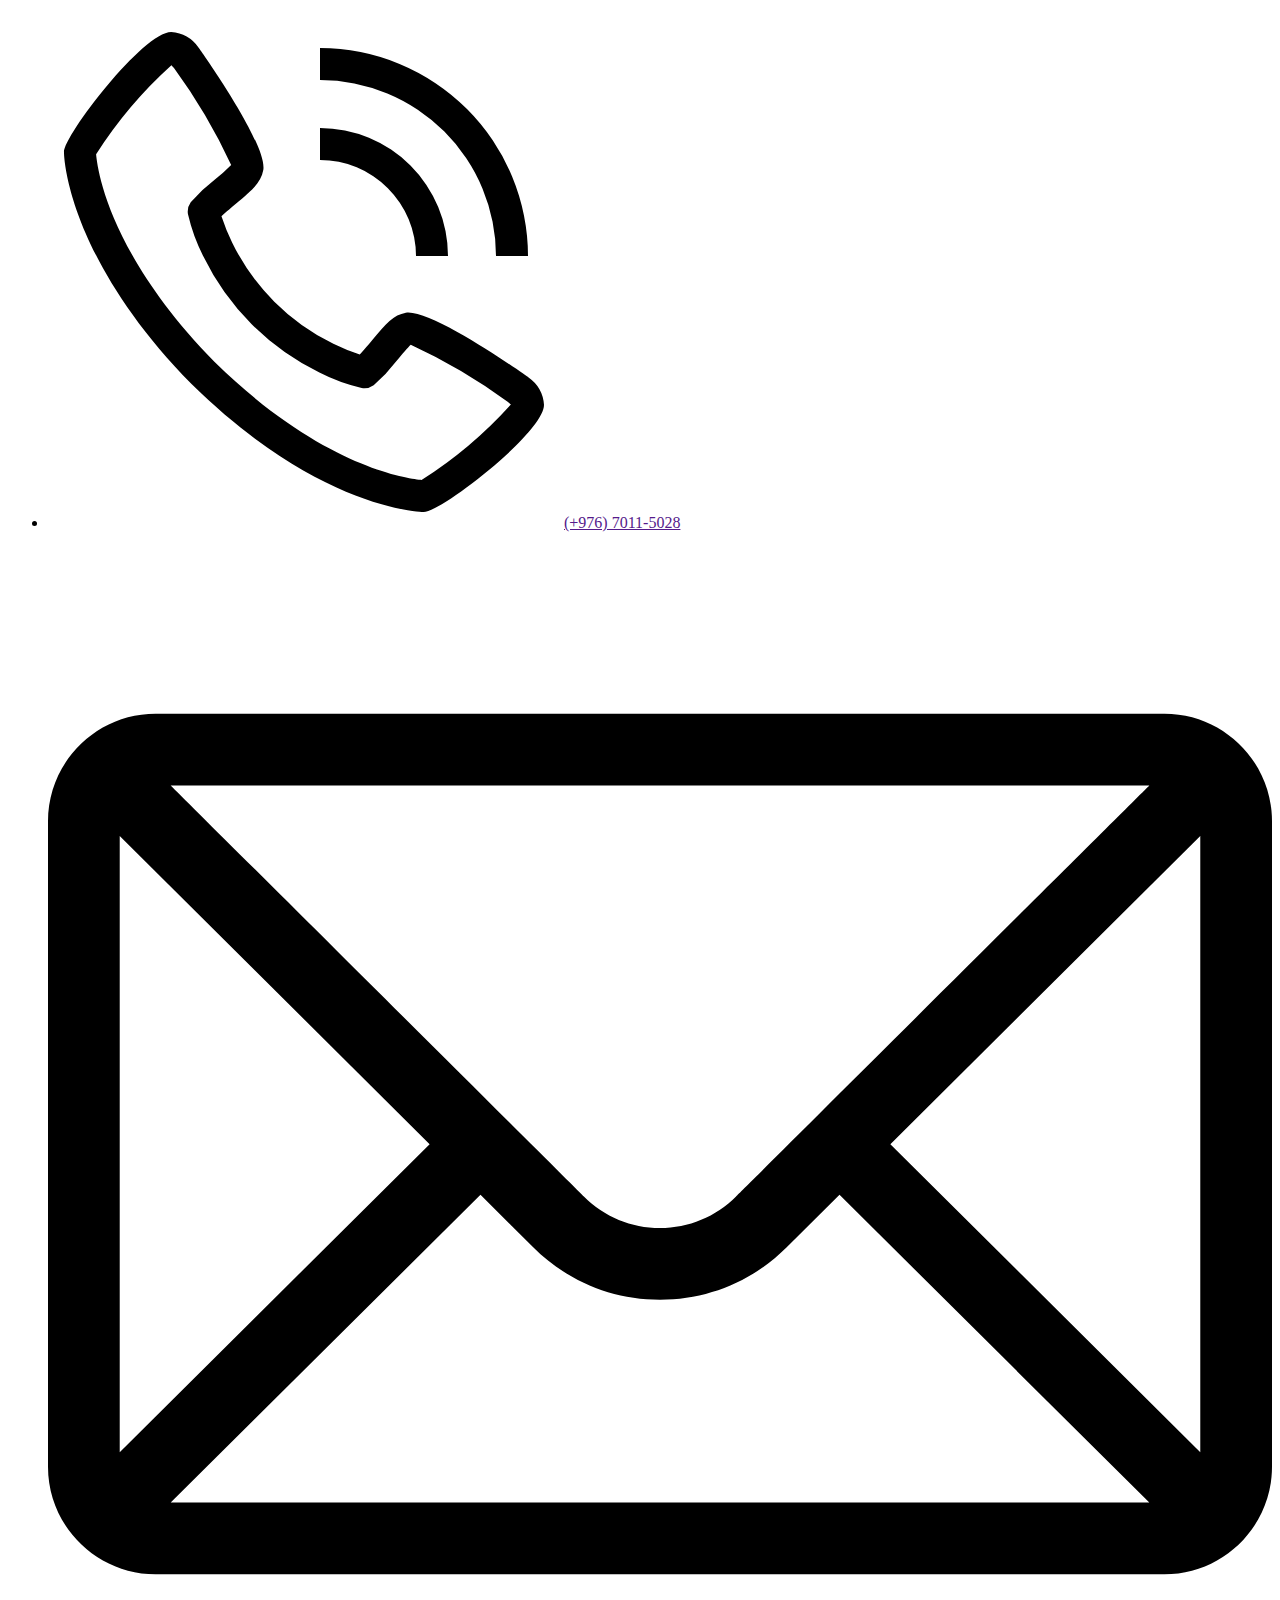
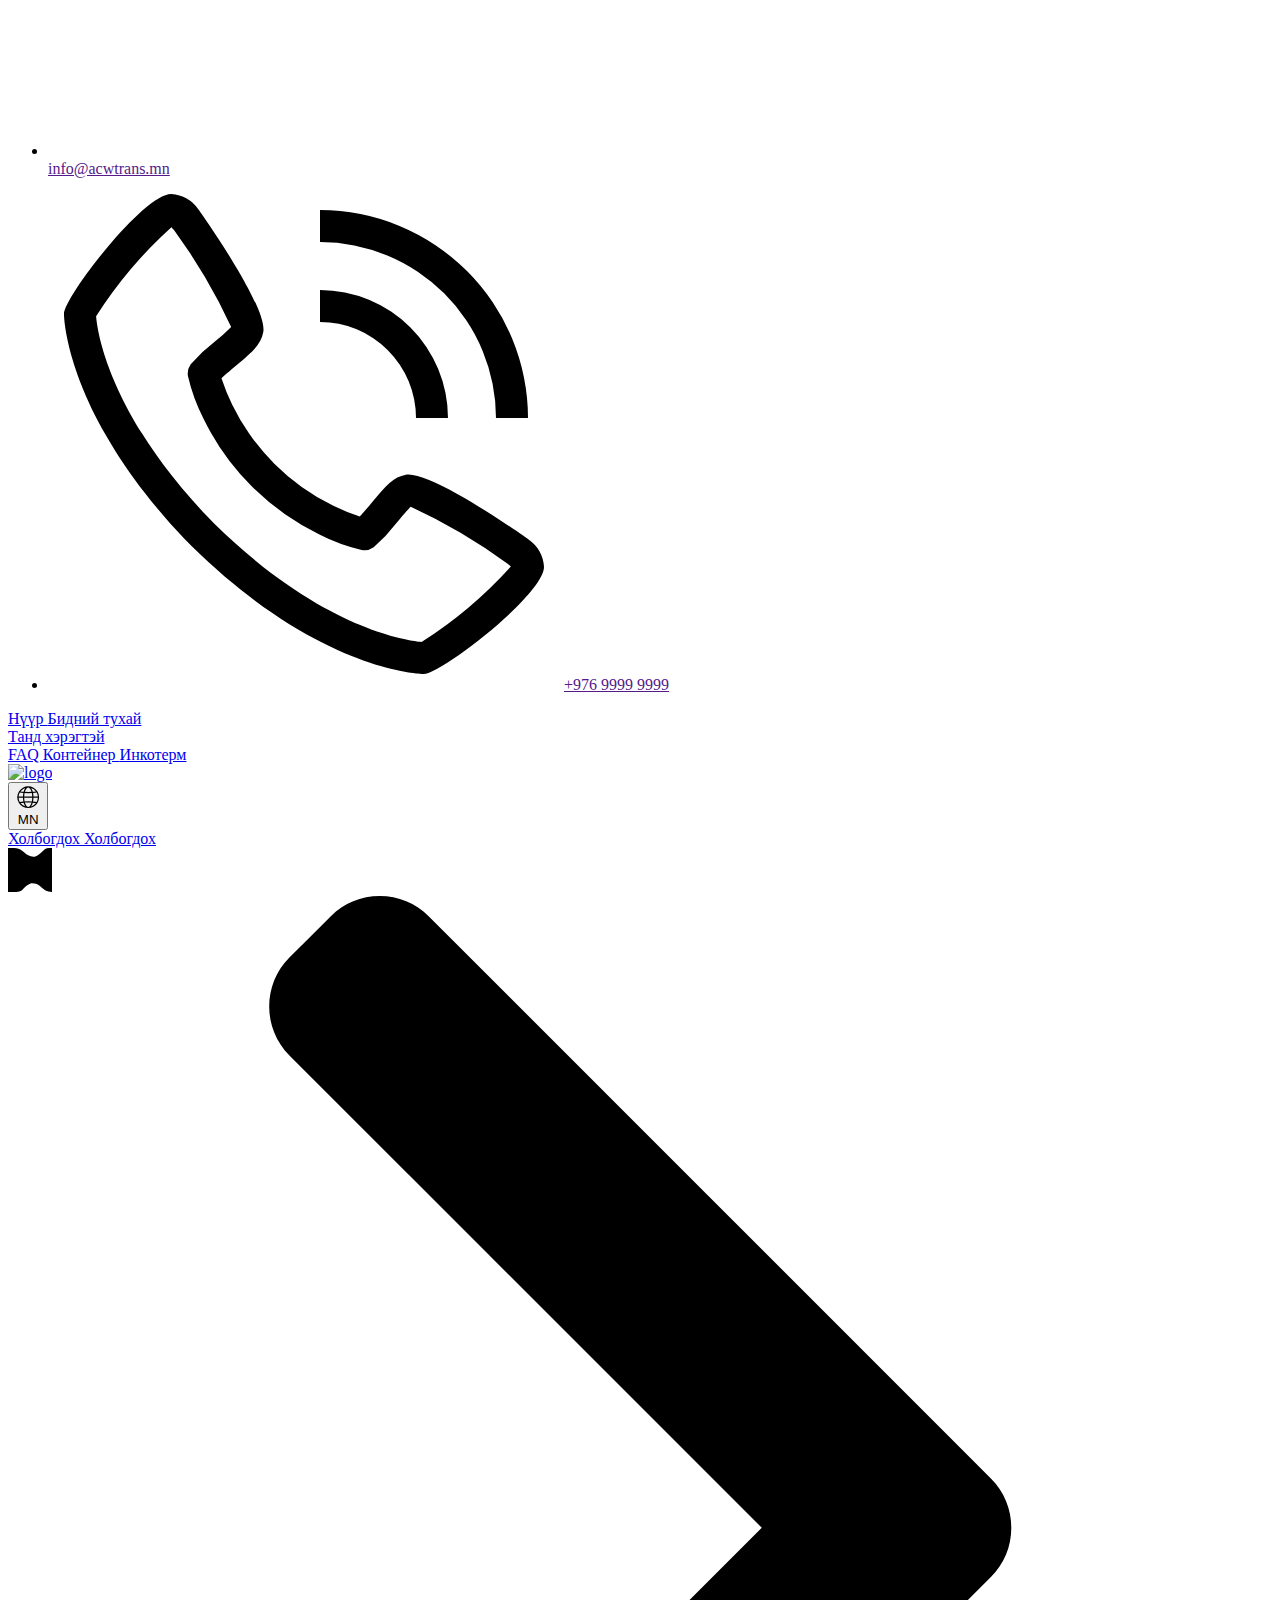
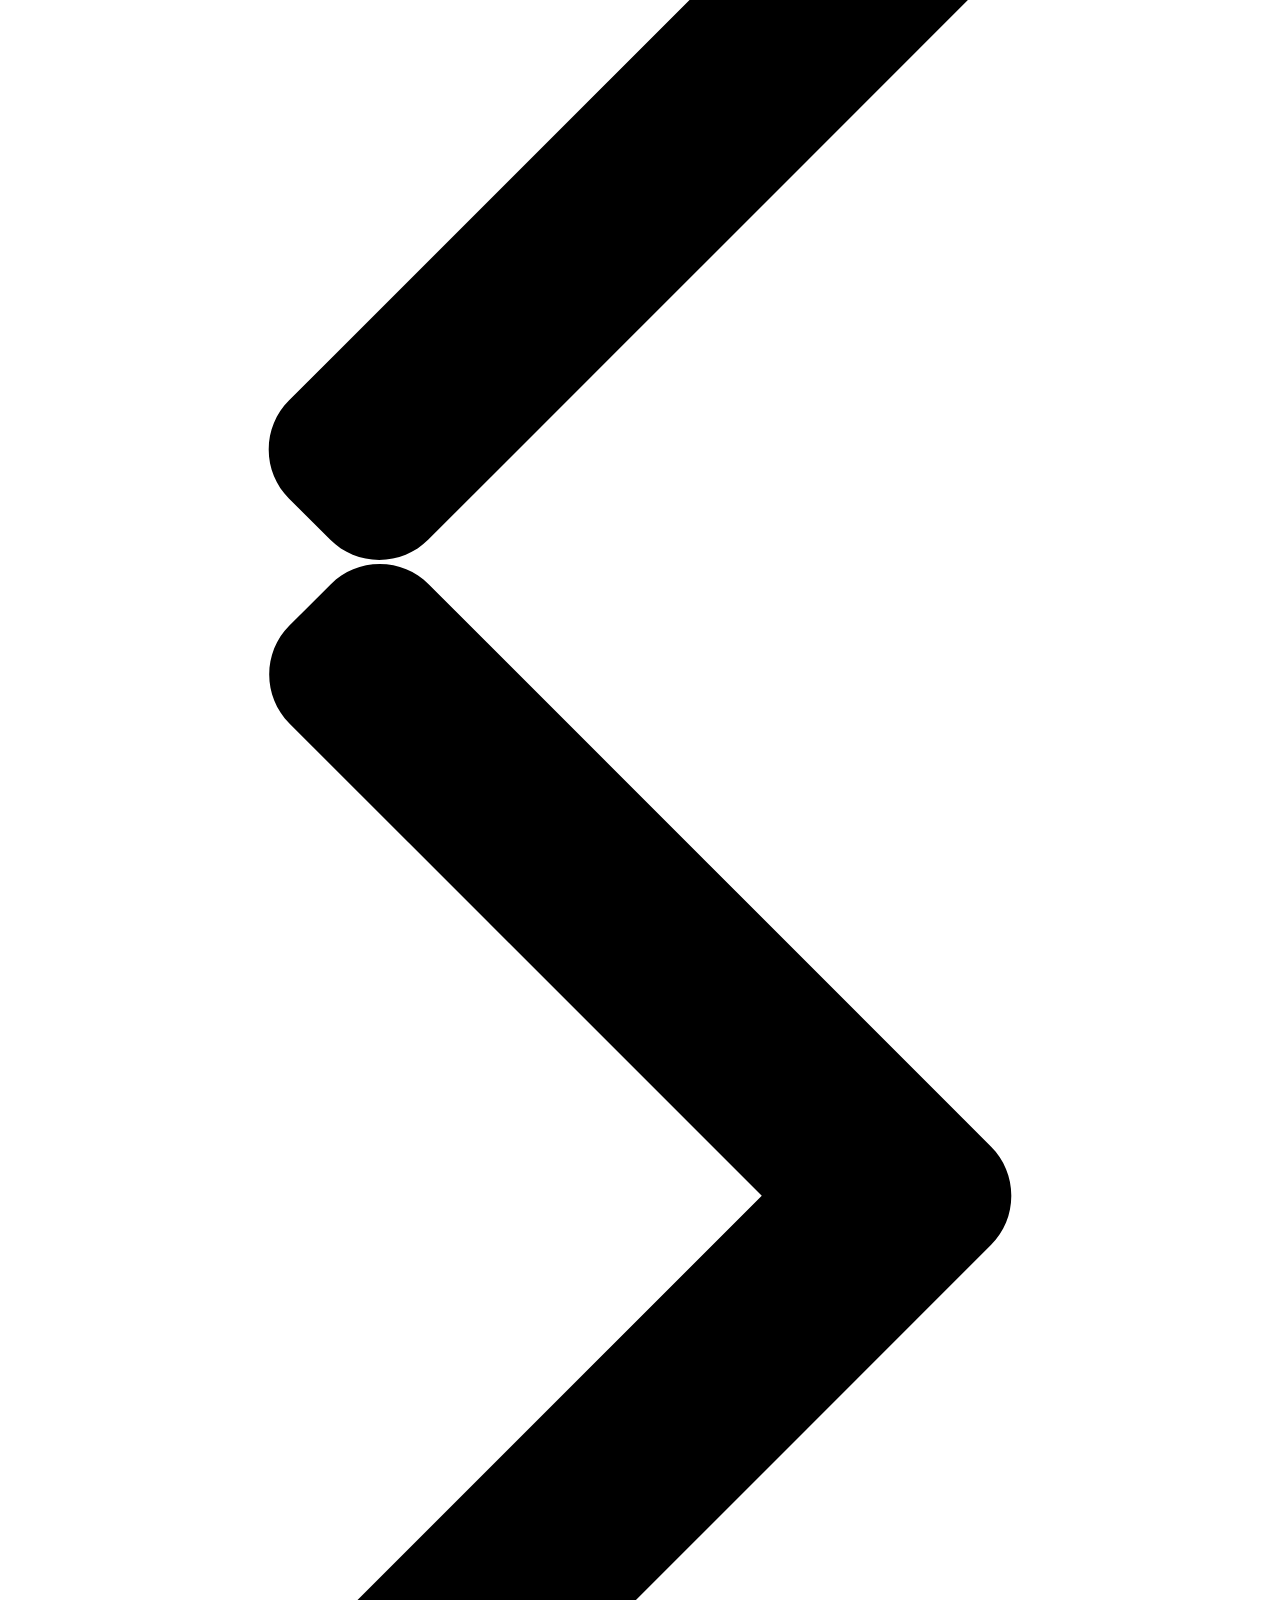
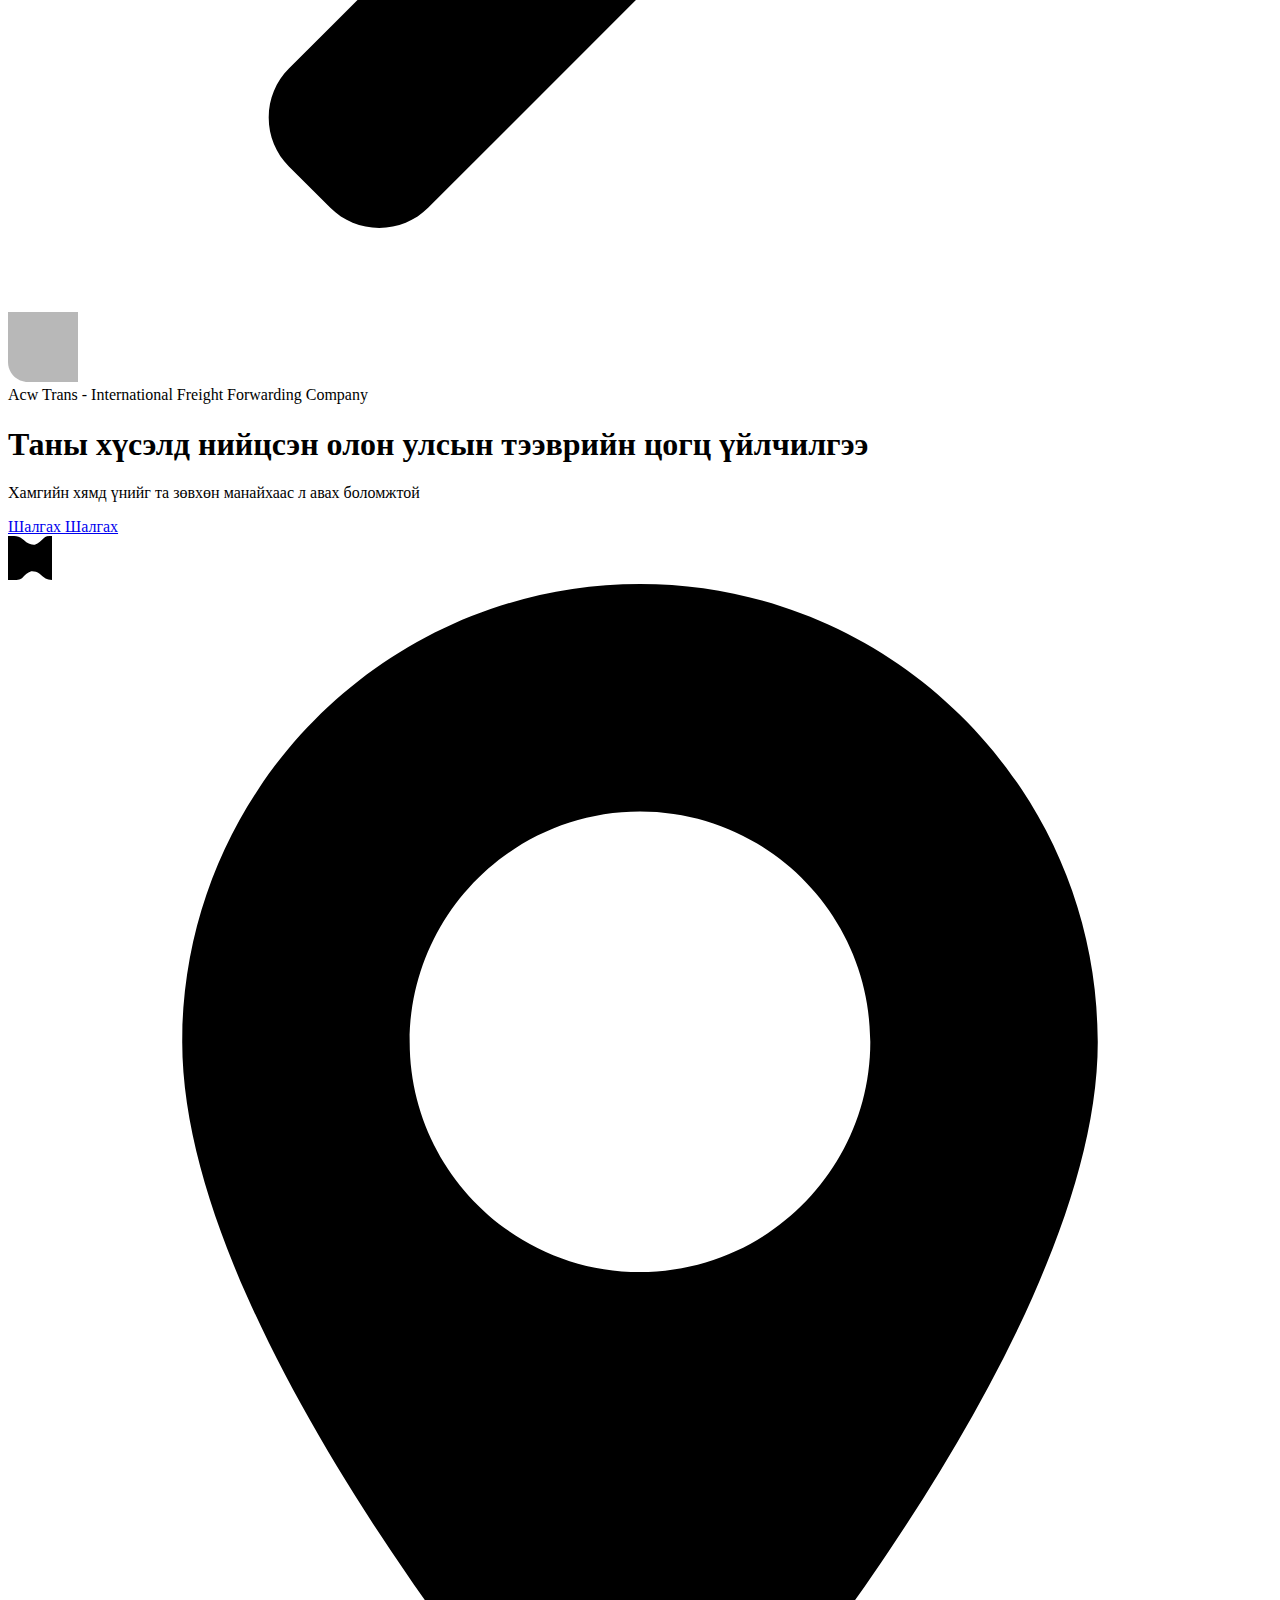
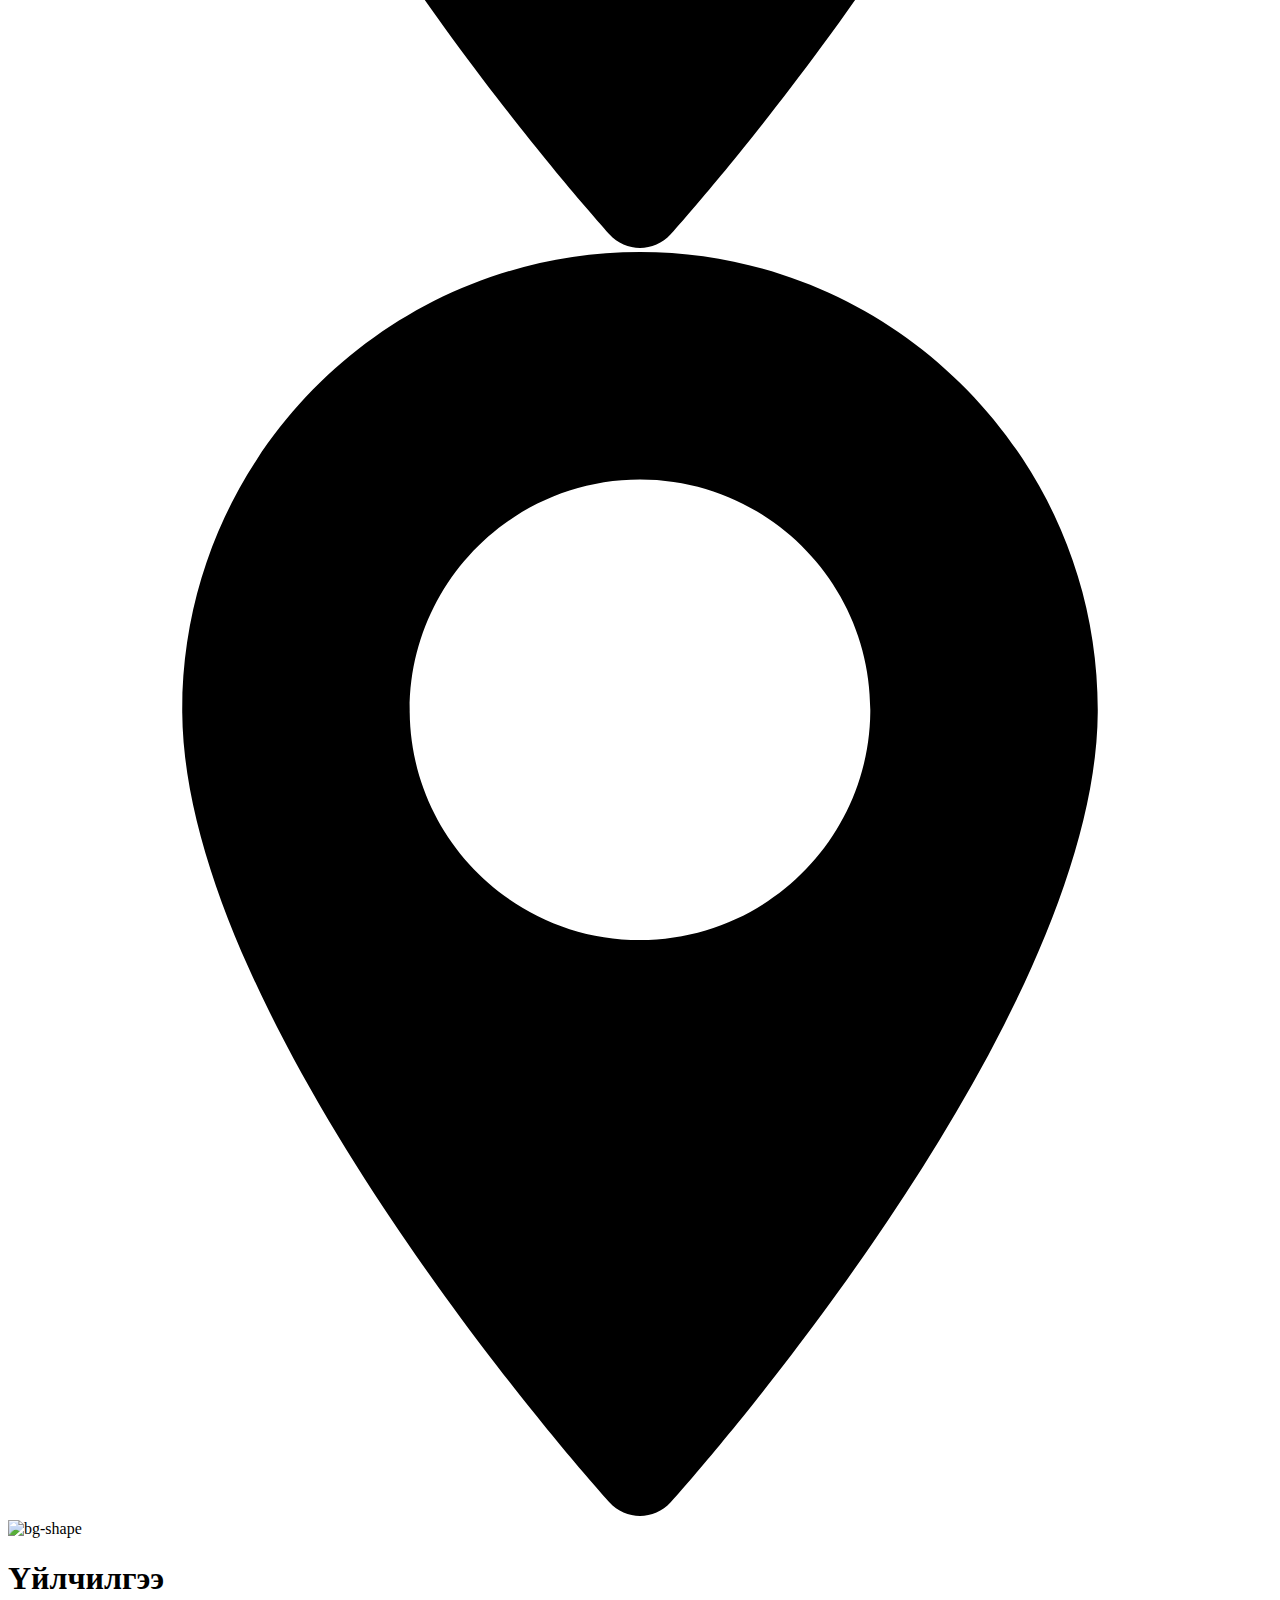
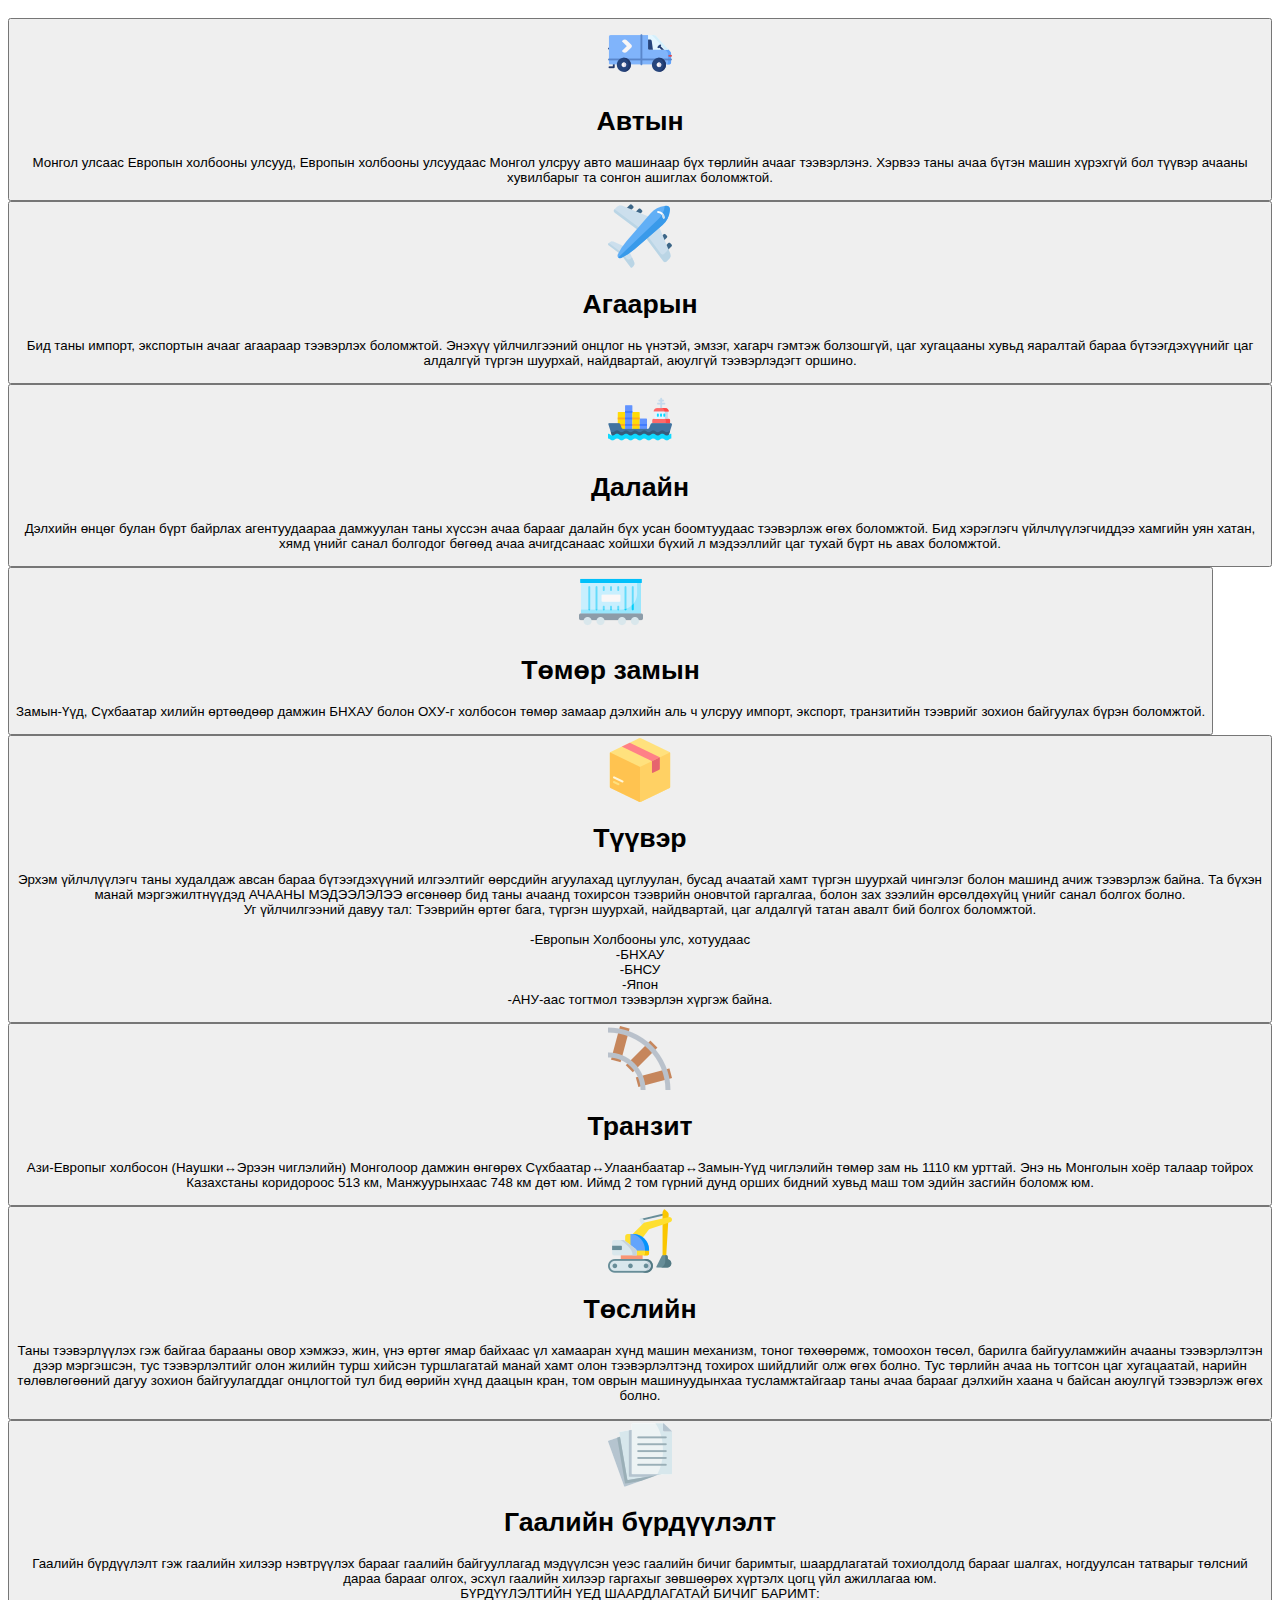
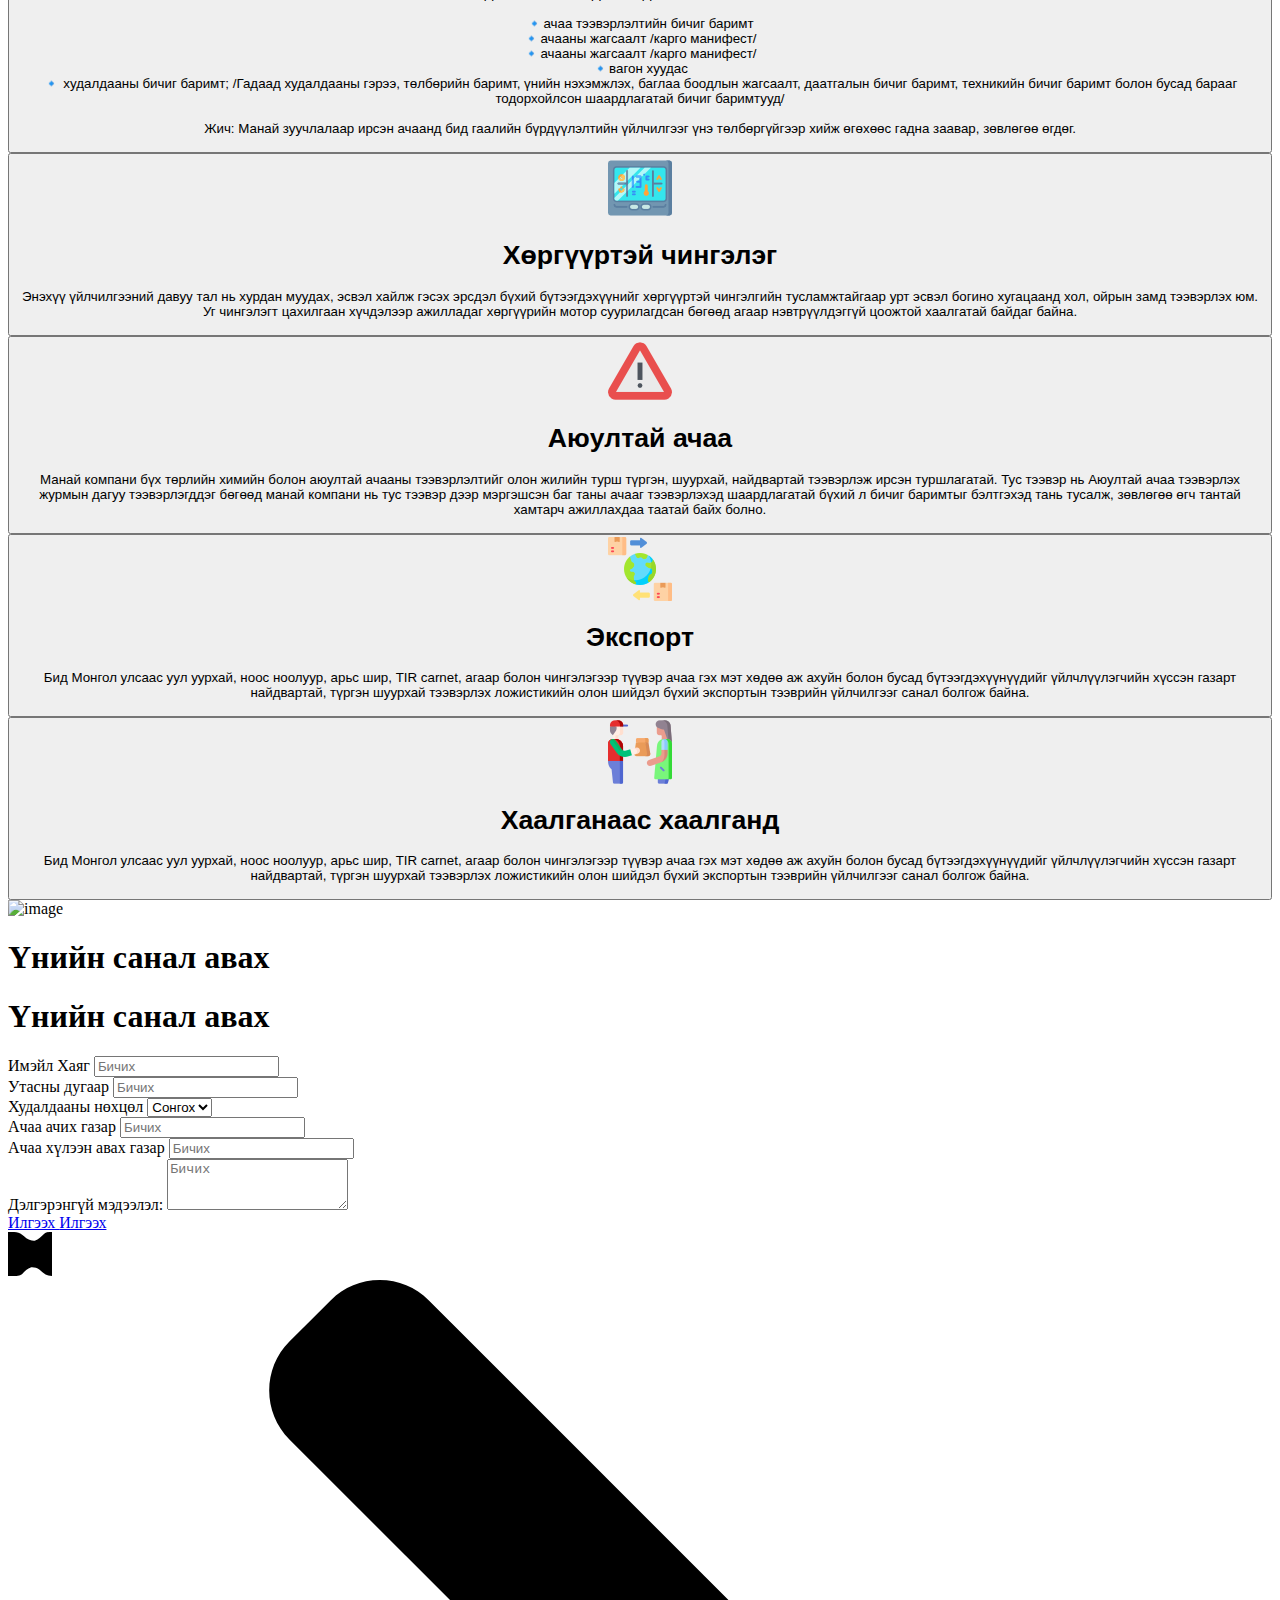
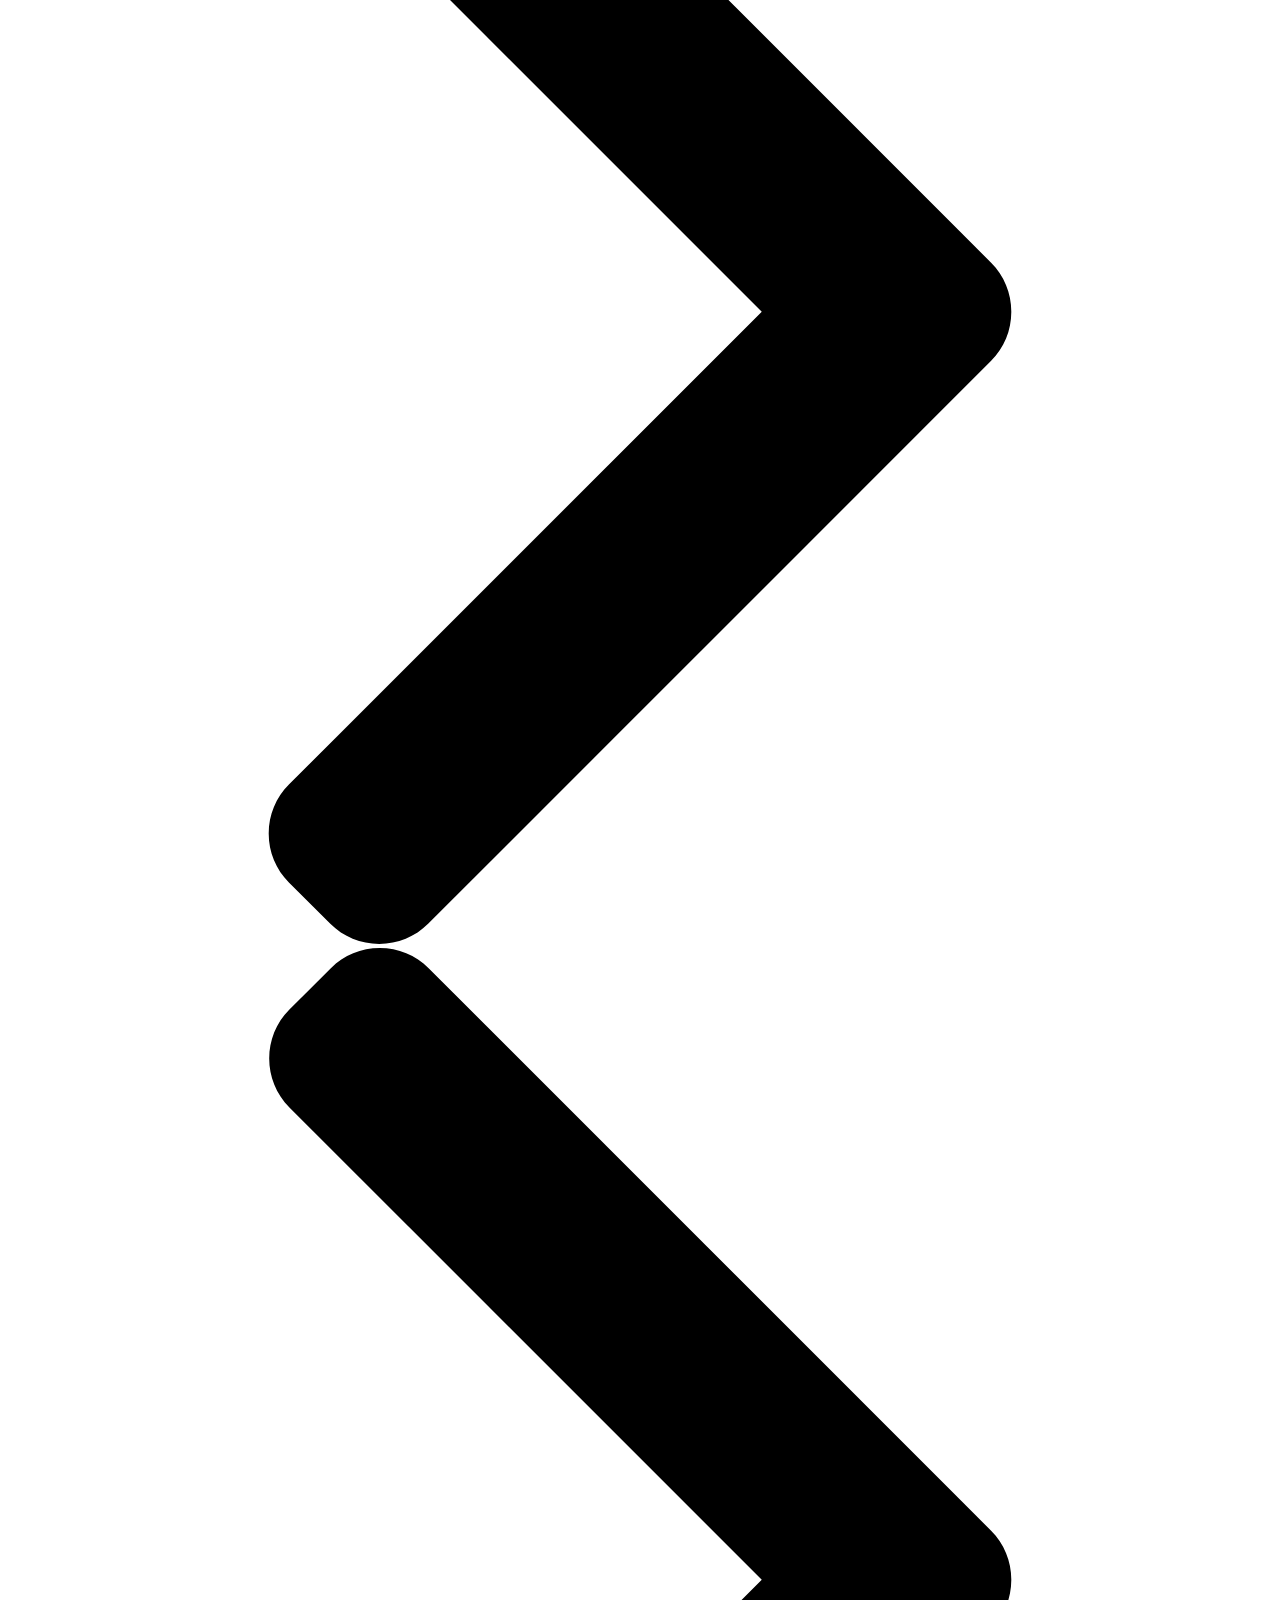
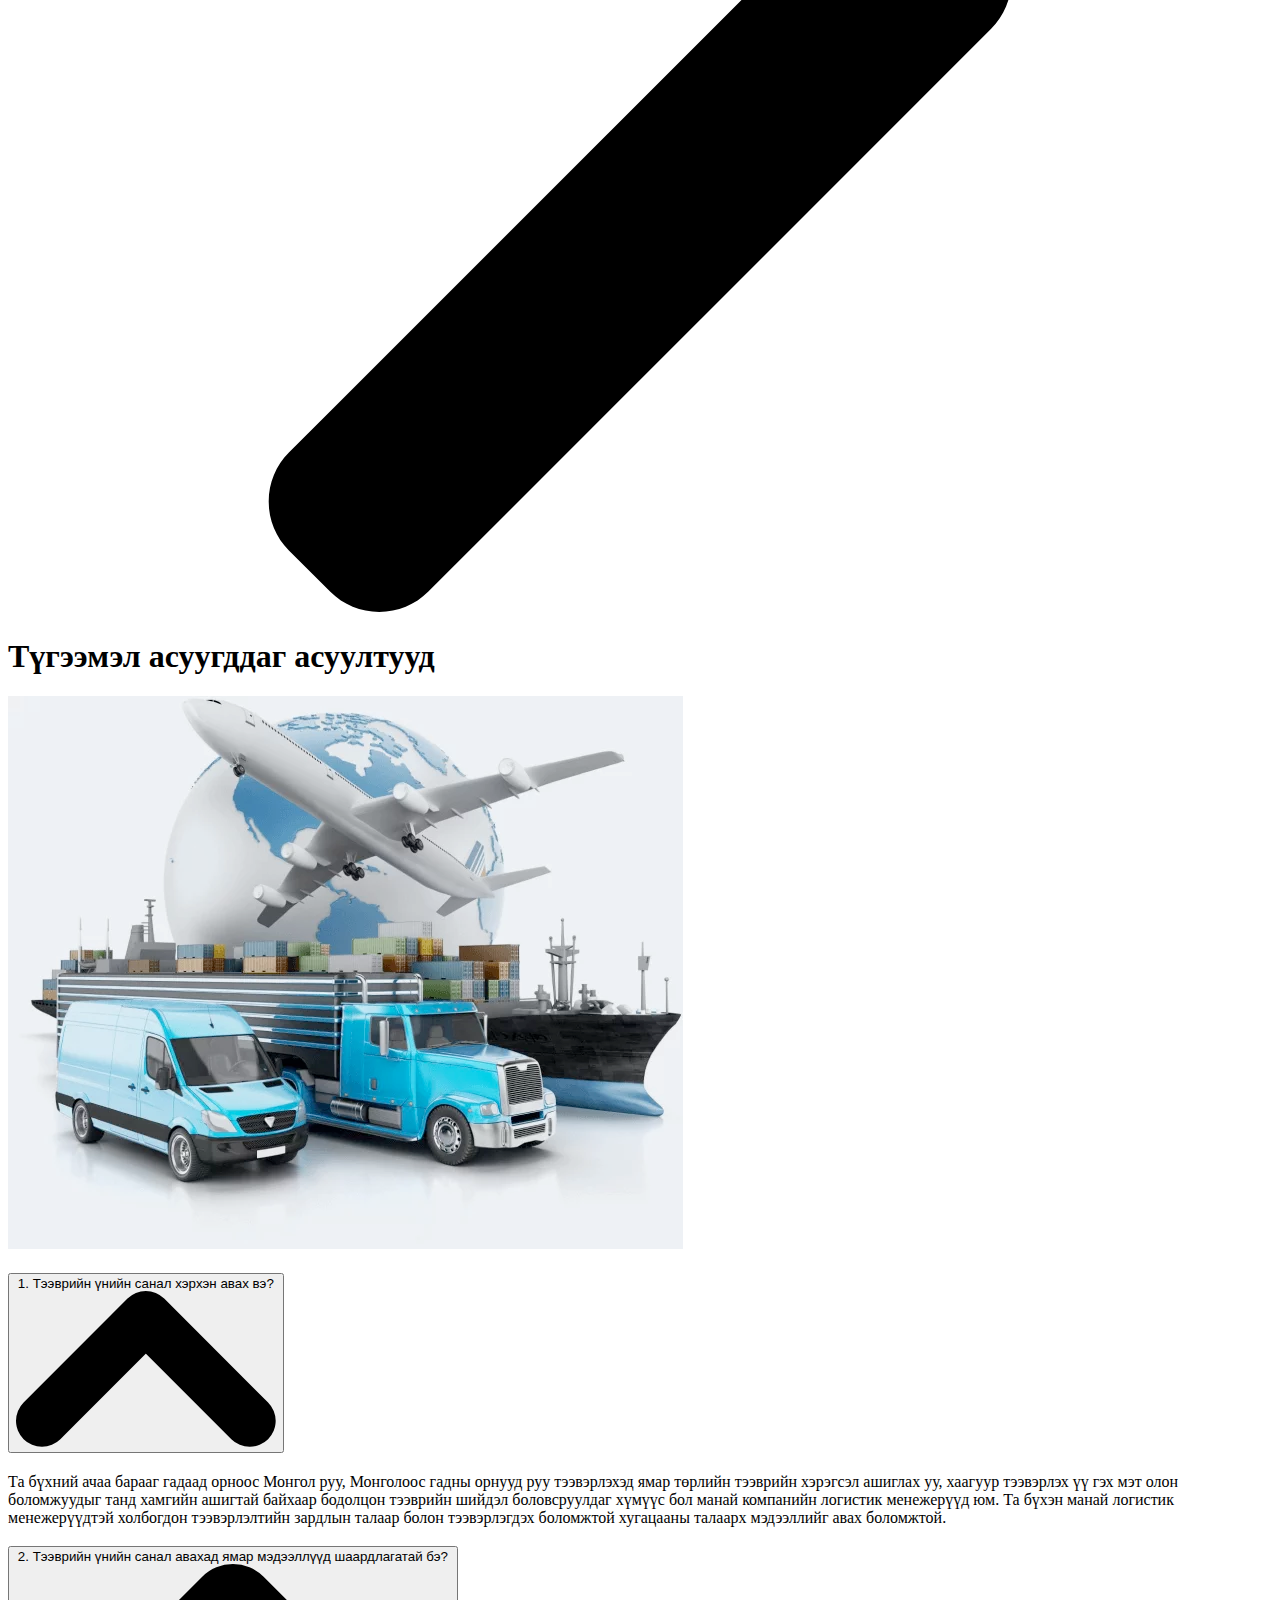
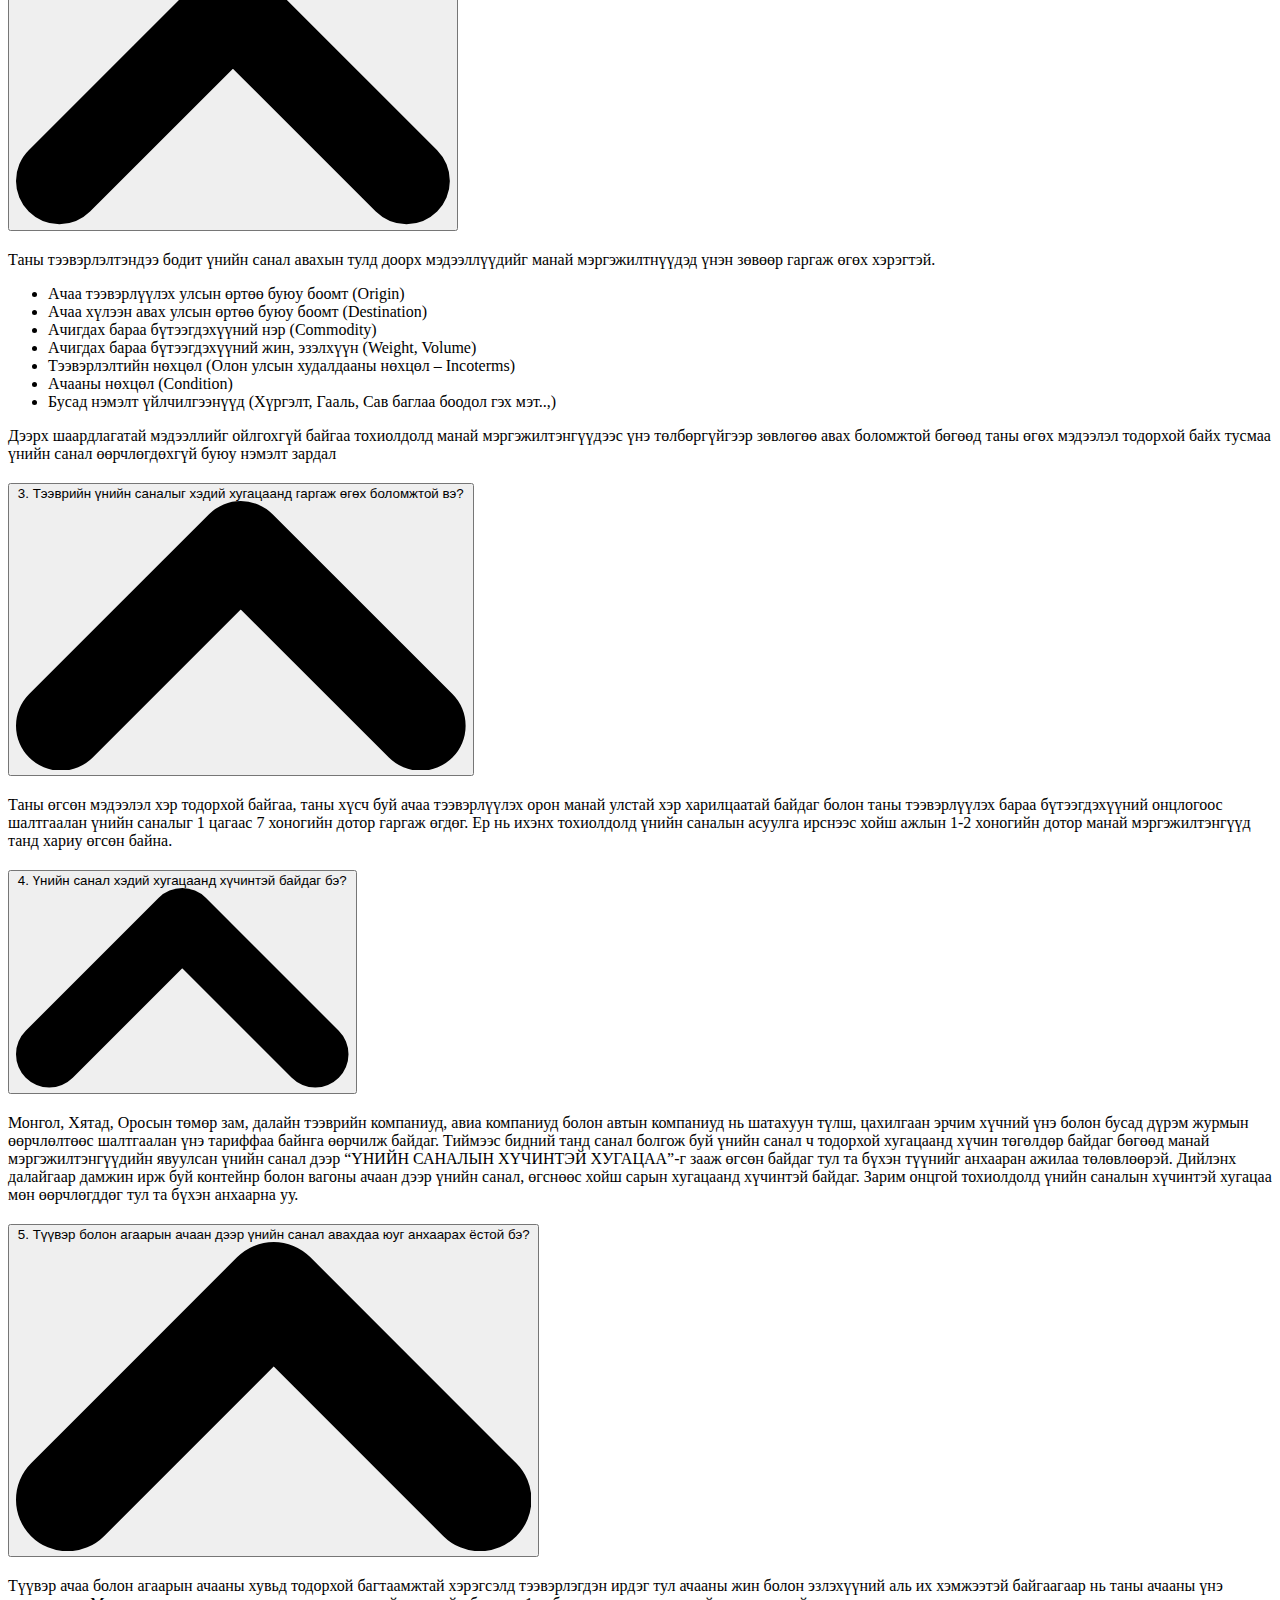
==== commit 94acab09: "contact html" ====
--- a/index.html
+++ b/index.html
@@ -74,6 +74,10 @@
 
         .smooth {
           transition: 0.5s ease, height 0.4s !important;
+        }
+
+        html {
+          scroll-behavior: smooth;
         }
 
         body {
@@ -279,140 +283,7 @@
     <nav
       id="nav"
       class="sticky top-0 left-0 z-50 w-full h-full font-bold bg-light px-6 duration-500"
-    >
-      <div
-        class="grid items-center grid-cols-2 py-2 mx-auto lg:grid-cols-3 max-w-7xl"
-      >
-        <div class="items-center hidden gap-10 lg:flex">
-          <a
-            href="index.html"
-            class="py-4 transition text-sec hover:text-red-500 hover:translate-y-1"
-          >
-            Нүүр
-          </a>
-          <a
-            href="about.html"
-            class="py-4 transition text-sec hover:text-red-500 hover:translate-y-1"
-          >
-            Бидний тухай
-          </a>
-          <a
-            href="service.html"
-            class="py-4 transition text-sec hover:text-red-500 hover:translate-y-1"
-          >
-            Танд хэрэгтэй
-          </a>
-          <a
-            href="faq.html"
-            class="py-4 transition text-sec hover:text-red-500 hover:translate-y-1"
-          >
-            FAQ
-          </a>
-        </div>
-
-        <a href="/" class="flex justify-start lg:justify-center">
-          <img
-            src="https://acwtrans.mn/wp-content/uploads/2020/07/logo-tsagaan-border-2.png"
-            alt="logo"
-            class="max-w-64"
-          />
-        </a>
-        <div class="flex justify-end gap-2 mr-4">
-          <button
-            class="flex items-center gap-1 p-2 transition border-2 rounded-xl border-slate-300 hover:bg-slate-100 text-slate-600"
-          >
-            <svg
-              xmlns="http://www.w3.org/2000/svg"
-              viewBox="0 0 100 100"
-              class="fill-sec w-5 h-5"
-              id="fi_2889312"
-            >
-              <g id="Layer_2" data-name="Layer 2">
-                <path
-                  d="M87.95636,73.23224a44.29242,44.29242,0,0,0,6.54358-23.23145L94.5,50l-.00006-.00079a44.2927,44.2927,0,0,0-6.54376-23.23169l-.02442-.03815a44.5022,44.5022,0,0,0-75.8634-.00031l-.02472.03864a44.51347,44.51347,0,0,0-.00018,46.46436l.02514.03918a44.50213,44.50213,0,0,0,75.86292-.00037Zm-32.26825,13.641a10.81448,10.81448,0,0,1-2.8894,1.99561,6.52134,6.52134,0,0,1-5.59748,0,13.62135,13.62135,0,0,1-5.04809-4.44233,39.77474,39.77474,0,0,1-5.74762-12.47064Q43.19588,71.538,50,71.53021q6.80127,0,13.59521.42572a50.19826,50.19826,0,0,1-2.438,6.71222A25.80323,25.80323,0,0,1,55.68811,86.87329ZM10.587,52.5H28.536a88.30459,88.30459,0,0,0,1.62274,14.91418q-7.35983.64766-14.68207,1.779A39.23059,39.23059,0,0,1,10.587,52.5Zm4.88964-21.69324Q22.796,31.941,30.16388,32.58618A88.15014,88.15014,0,0,0,28.5376,47.5H10.587A39.2306,39.2306,0,0,1,15.47662,30.80676ZM44.31183,13.12665a10.81146,10.81146,0,0,1,2.8894-1.99561,6.52134,6.52134,0,0,1,5.59748,0,13.62131,13.62131,0,0,1,5.04809,4.44232A39.77482,39.77482,0,0,1,63.59436,28.044Q56.804,28.46185,50,28.46973q-6.80127-.00009-13.59528-.42578a50.18985,50.18985,0,0,1,2.43805-6.71216A25.80254,25.80254,0,0,1,44.31183,13.12665ZM89.413,47.5H71.464a88.31173,88.31173,0,0,0-1.62274-14.91425q7.35992-.64764,14.68207-1.779A39.2306,39.2306,0,0,1,89.413,47.5ZM35.18756,67.02545A82.69645,82.69645,0,0,1,33.53729,52.5H66.4632a82.67828,82.67828,0,0,1-1.64728,14.52563Q57.41607,66.54,50,66.53027,42.58927,66.53018,35.18756,67.02545Zm29.62482-34.051A82.70224,82.70224,0,0,1,66.46259,47.5H33.53674A82.67914,82.67914,0,0,1,35.184,32.97424q7.39985.4855,14.816.49543Q57.41074,33.46967,64.81238,32.97449ZM71.46228,52.5H89.413a39.23052,39.23052,0,0,1-4.88971,16.69318q-7.31936-1.13435-14.68719-1.77942A88.14559,88.14559,0,0,0,71.46228,52.5ZM81.52539,26.20477q-6.39945.92331-12.83734,1.462a57.01792,57.01792,0,0,0-2.9754-8.39581,35.48007,35.48007,0,0,0-4.13984-7.04529A39.49152,39.49152,0,0,1,81.52539,26.20477ZM22.06915,22.06915a39.48682,39.48682,0,0,1,16.3559-9.84289c-.09369.12134-.19006.2373-.28241.36114A45.64338,45.64338,0,0,0,31.321,27.66754q-6.43816-.54528-12.84643-1.46277A39.82535,39.82535,0,0,1,22.06915,22.06915Zm-3.5946,51.726q6.39943-.9234,12.83728-1.462A57.01789,57.01789,0,0,0,34.28729,80.729a35.48425,35.48425,0,0,0,4.13983,7.04529A39.49154,39.49154,0,0,1,18.47455,73.79517Zm59.45624,4.13562a39.48587,39.48587,0,0,1-16.3559,9.84289c.09369-.12134.19-.2373.28241-.36114A45.64338,45.64338,0,0,0,68.679,72.3324q6.43816.54528,12.84643,1.46277A39.82535,39.82535,0,0,1,77.93079,77.93079Z"
-                ></path>
-              </g>
-            </svg>
-            MN
-          </button>
-
-          <a
-            href="tel:+97670115028"
-            class="relative flex items-center gap-2 group h-11"
-          >
-            <div
-              class="relative z-10 flex items-center px-6 py-2 text-white bg-red-500 group-hover:bg-sec-600 font-semibold size-full rounded-xl"
-            >
-              <div class="relative overflow-hidden">
-                <span
-                  class="relative top-0 transition-all duration-300 group-hover:-top-10"
-                >
-                  Холбогдох
-                </span>
-                <span
-                  class="absolute duration-300 left-[50%] -translate-x-[50%] top-20 transition-all group-hover:top-[50%] -translate-y-[50%]"
-                >
-                  Холбогдох
-                </span>
-              </div>
-            </div>
-            <svg
-              xmlns="http://www.w3.org/2000/svg"
-              version="1.1"
-              width="44"
-              height="44"
-              class="absolute top-[50%] transition-all -translate-y-[50%] group-hover:scale-y-0 duration fill-red-500 right-7 flex items-center justify-center"
-            >
-              <path
-                d="M0 0 C10.02766385 0 11.78016344 0.0022601 18.375 6.25 C21.21594016 8.14396011 23.33275869 8.80093012 26.765625 8.671875 C30.69416391 7.4905661 33.34474692 4.58563598 36.21484375 1.75 C39 0 39 0 48 0 C48 14.52 48 29.04 48 44 C39.48205443 44 37.45308287 43.27134166 31.625 37.75 C28.78104578 35.85403052 26.66245567 35.19943986 23.2265625 35.328125 C19.34599355 36.4991037 16.77099216 39.40514781 13.98046875 42.25 C11 44 11 44 0 44 C0 29.48 0 14.96 0 0 Z "
-              ></path>
-            </svg>
-            <div
-              class="border-4 h-full group-hover:border-sec-600 border-red-500 aspect-[1/1] rounded-2xl relative bg-white grid place-items-center"
-            >
-              <div class="relative overflow-hidden">
-                <svg
-                  id="fi_3059457"
-                  height="512"
-                  viewBox="0 0 32 32"
-                  width="512"
-                  xmlns="http://www.w3.org/2000/svg"
-                  class="w-5 h-5 group-hover:translate-x-10 duration-300 transition-all fill-red-500"
-                >
-                  <path
-                    d="m30.035 22.594c-.053-.044-6.049-4.31-7.668-4.049-.781.138-1.227.671-2.122 1.737-.144.172-.491.583-.759.876a12.458 12.458 0 0 1 -1.651-.672 13.7 13.7 0 0 1 -6.321-6.321 12.458 12.458 0 0 1 -.672-1.651c.294-.269.706-.616.882-.764 1.061-.89 1.593-1.337 1.731-2.119.283-1.619-4.005-7.613-4.049-7.667a2.289 2.289 0 0 0 -1.706-.964c-1.738 0-6.7 6.436-6.7 7.521 0 .063.091 6.467 7.988 14.5 8.024 7.888 14.428 7.979 14.491 7.979 1.084 0 7.521-4.962 7.521-6.7a2.291 2.291 0 0 0 -.965-1.706zm-6.667 6.4c-.868-.074-6.248-.783-12.968-7.384-6.633-6.753-7.324-12.142-7.393-12.977a27.054 27.054 0 0 1 4.706-5.561c.04.04.093.1.161.178a35.391 35.391 0 0 1 3.574 6.063 11.886 11.886 0 0 1 -1.016.911 10.033 10.033 0 0 0 -1.512 1.422 1 1 0 0 0 -.171.751 11.418 11.418 0 0 0 .965 2.641 15.71 15.71 0 0 0 7.248 7.247 11.389 11.389 0 0 0 2.641.966.991.991 0 0 0 .751-.171 10.075 10.075 0 0 0 1.427-1.518c.314-.374.733-.873.892-1.014a35.146 35.146 0 0 1 6.076 3.578c.083.07.142.124.181.159a27.036 27.036 0 0 1 -5.562 4.707z"
-                  ></path>
-                  <path
-                    d="m23 15h2a8.009 8.009 0 0 0 -8-8v2a6.006 6.006 0 0 1 6 6z"
-                  ></path>
-                  <path
-                    d="m28 15h2a13.015 13.015 0 0 0 -13-13v2a11.013 11.013 0 0 1 11 11z"
-                  ></path>
-                </svg>
-                <svg
-                  id="fi_3059457"
-                  height="512"
-                  viewBox="0 0 32 32"
-                  width="512"
-                  xmlns="http://www.w3.org/2000/svg"
-                  class="w-5 h-5 absolute top-[50%] -translate-y-[50%] -left-[100%] group-hover:left-0 duration-300 transition-all fill-sec"
-                >
-                  <path
-                    d="m30.035 22.594c-.053-.044-6.049-4.31-7.668-4.049-.781.138-1.227.671-2.122 1.737-.144.172-.491.583-.759.876a12.458 12.458 0 0 1 -1.651-.672 13.7 13.7 0 0 1 -6.321-6.321 12.458 12.458 0 0 1 -.672-1.651c.294-.269.706-.616.882-.764 1.061-.89 1.593-1.337 1.731-2.119.283-1.619-4.005-7.613-4.049-7.667a2.289 2.289 0 0 0 -1.706-.964c-1.738 0-6.7 6.436-6.7 7.521 0 .063.091 6.467 7.988 14.5 8.024 7.888 14.428 7.979 14.491 7.979 1.084 0 7.521-4.962 7.521-6.7a2.291 2.291 0 0 0 -.965-1.706zm-6.667 6.4c-.868-.074-6.248-.783-12.968-7.384-6.633-6.753-7.324-12.142-7.393-12.977a27.054 27.054 0 0 1 4.706-5.561c.04.04.093.1.161.178a35.391 35.391 0 0 1 3.574 6.063 11.886 11.886 0 0 1 -1.016.911 10.033 10.033 0 0 0 -1.512 1.422 1 1 0 0 0 -.171.751 11.418 11.418 0 0 0 .965 2.641 15.71 15.71 0 0 0 7.248 7.247 11.389 11.389 0 0 0 2.641.966.991.991 0 0 0 .751-.171 10.075 10.075 0 0 0 1.427-1.518c.314-.374.733-.873.892-1.014a35.146 35.146 0 0 1 6.076 3.578c.083.07.142.124.181.159a27.036 27.036 0 0 1 -5.562 4.707z"
-                  ></path>
-                  <path
-                    d="m23 15h2a8.009 8.009 0 0 0 -8-8v2a6.006 6.006 0 0 1 6 6z"
-                  ></path>
-                  <path
-                    d="m28 15h2a13.015 13.015 0 0 0 -13-13v2a11.013 11.013 0 0 1 11 11z"
-                  ></path>
-                </svg>
-              </div>
-            </div>
-          </a>
-        </div>
-      </div>
-    </nav>
+    ></nav>
 
     <!-- Hero -->
     <section class="h-[80vh] m-5 mt-2 overflow-hidden rounded-3xl relative">
@@ -706,7 +577,7 @@
               <textarea
                 placeholder="Бичих"
                 required
-                rows="{3}"
+                rows="3"
                 class="p-2 border-0 rounded focus:outline-red-500 bg-slate-200 focus:outline-0 focus:ring-0 ring-0 outline-0 focus:border-0"
               ></textarea>
             </div>
@@ -826,7 +697,7 @@
       </div>
     </div>
 
-    <div class="m-5 rounded-3xl px-6 py-20 pb-10">
+    <div id="faq" class="m-5 rounded-3xl px-6 py-20 pb-10">
       <div class="max-w-7xl flex flex-row gap-10 mx-auto">
         <div class="space-y-20 my-10 h-fit">
           <h1 class="text-4xl font-bold basis-1/4">
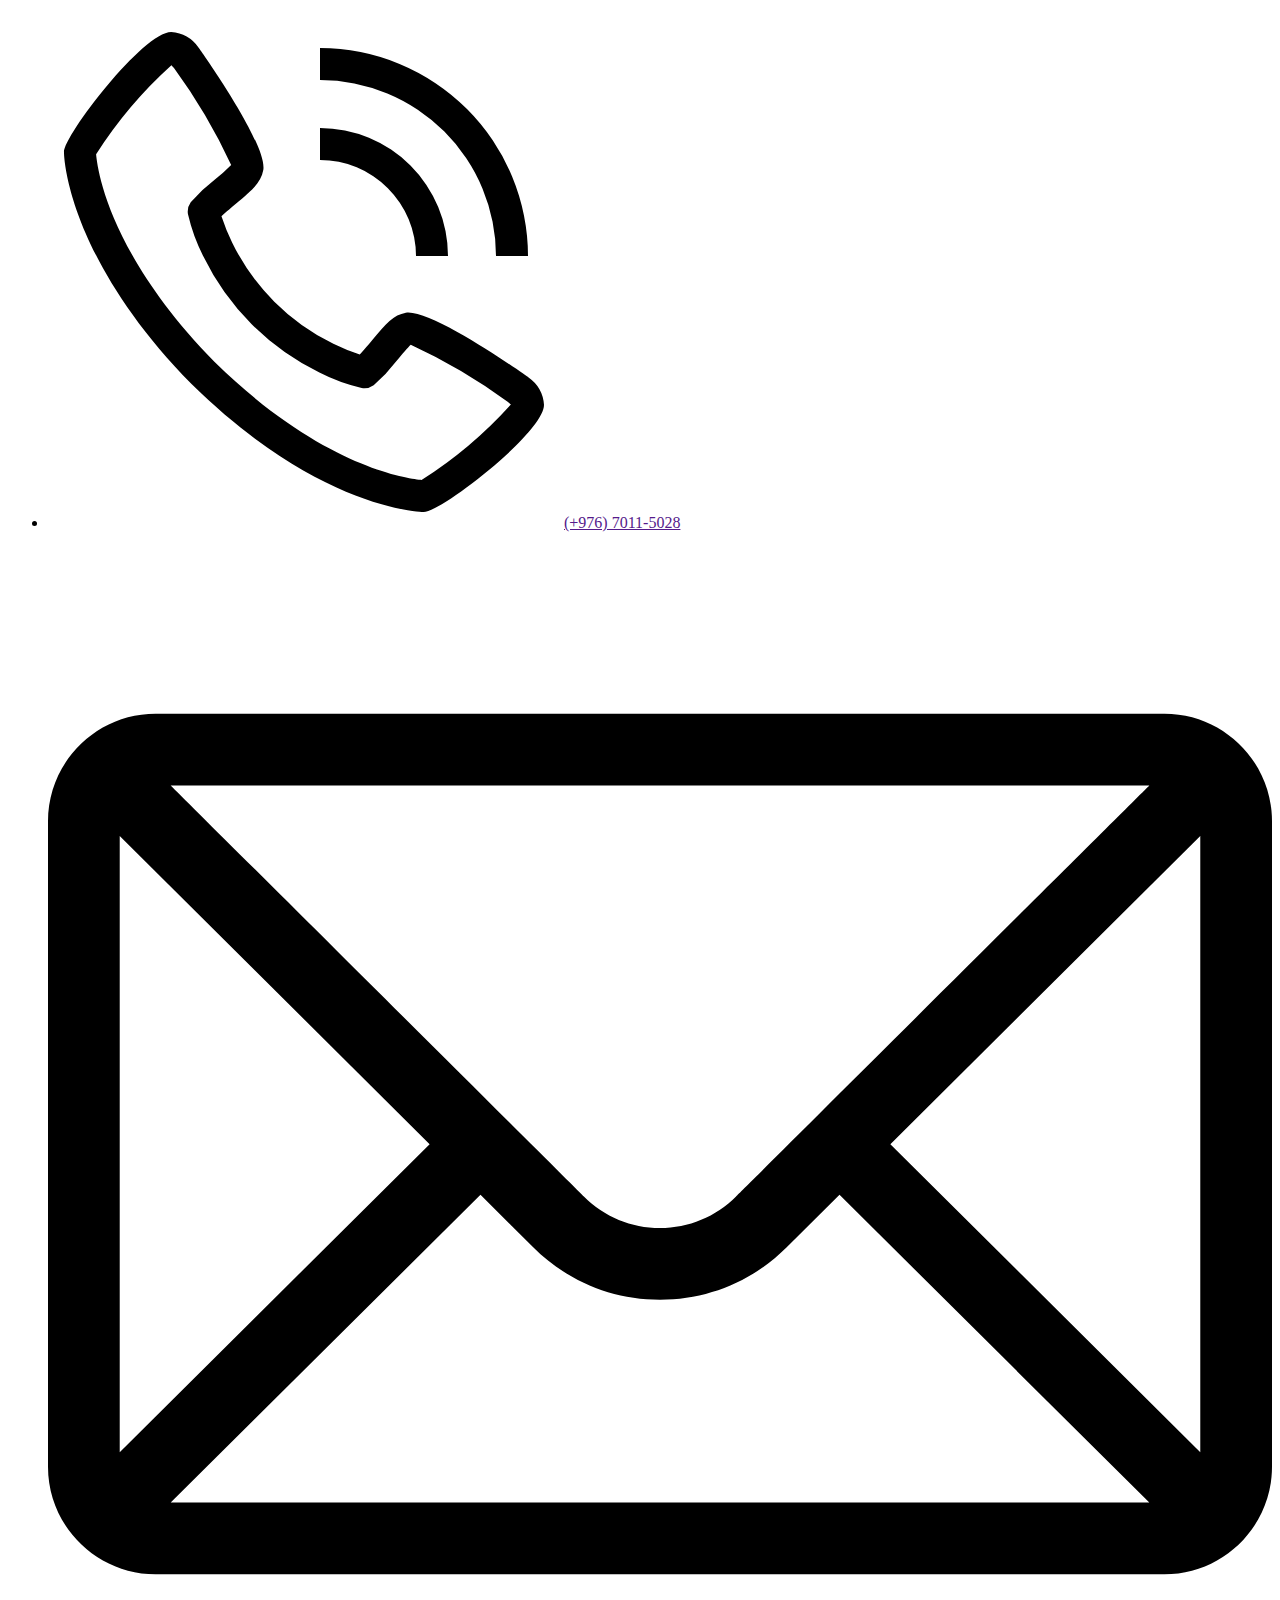
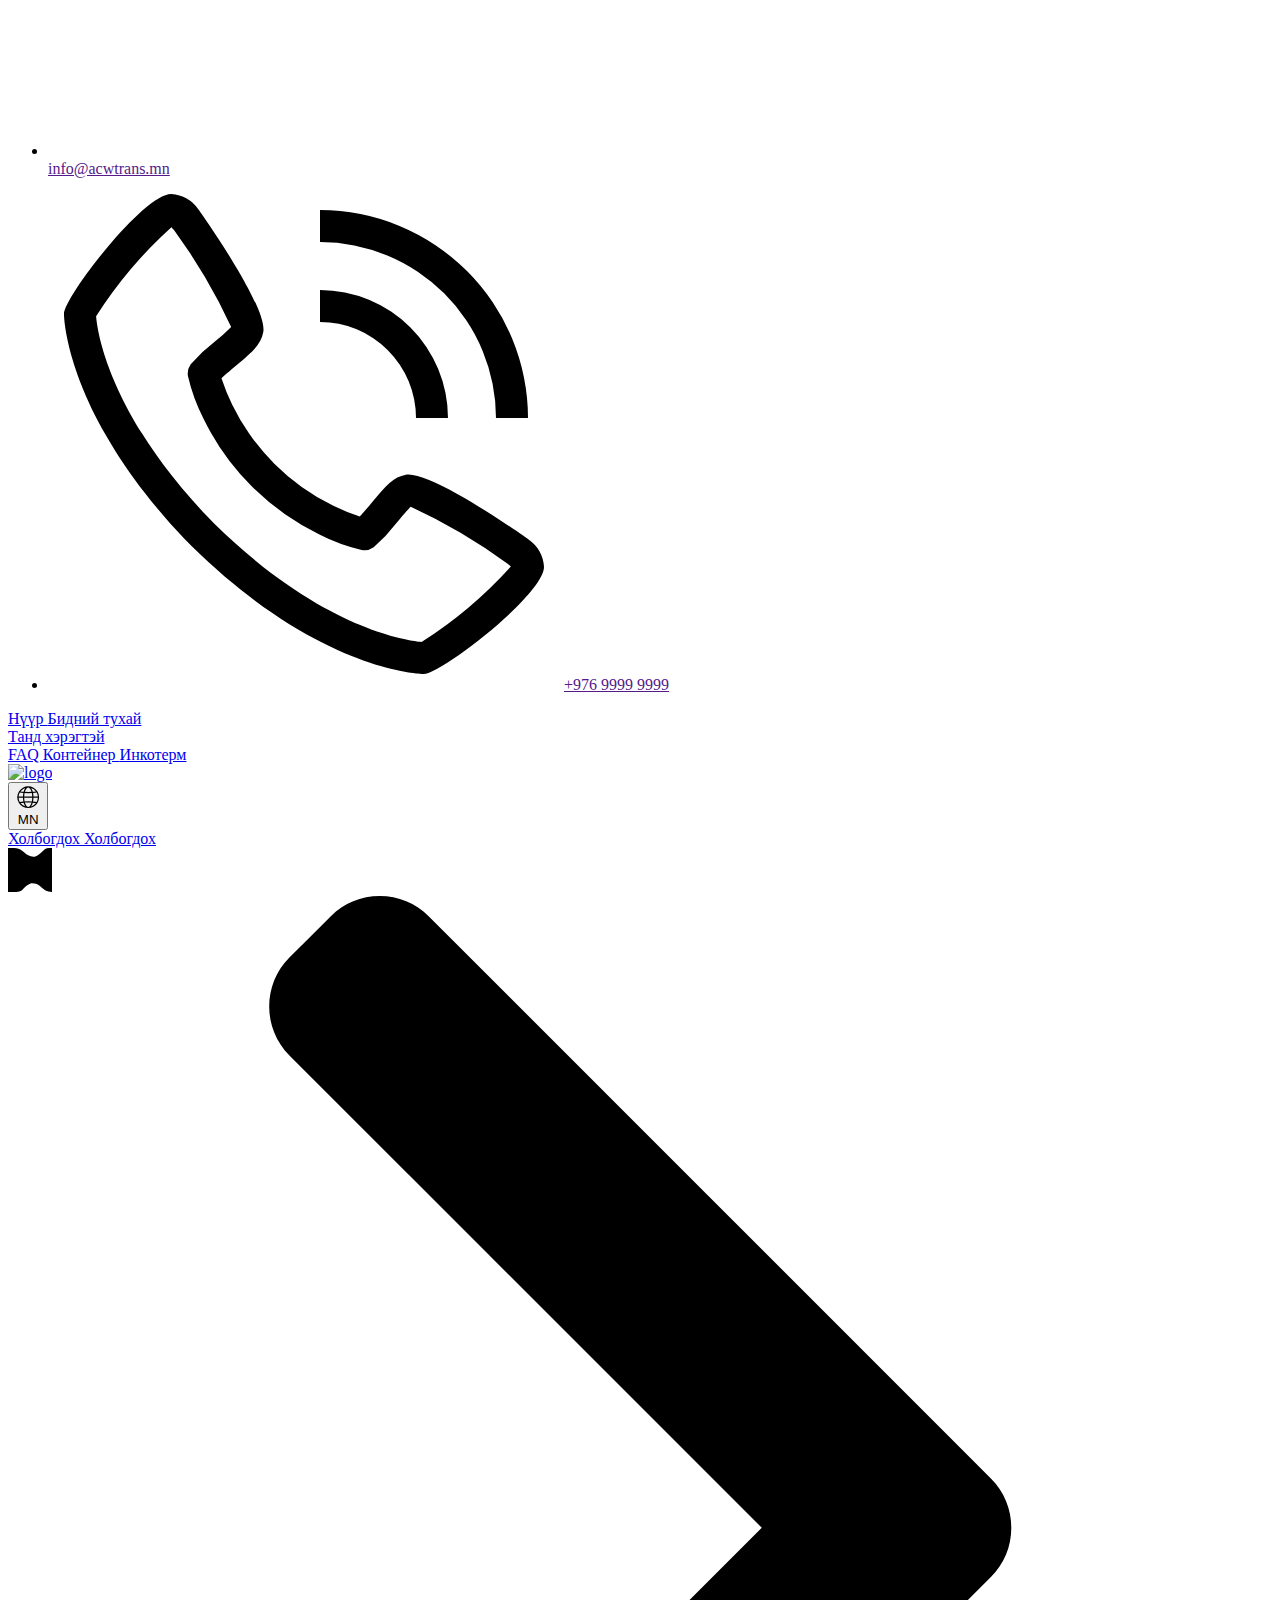
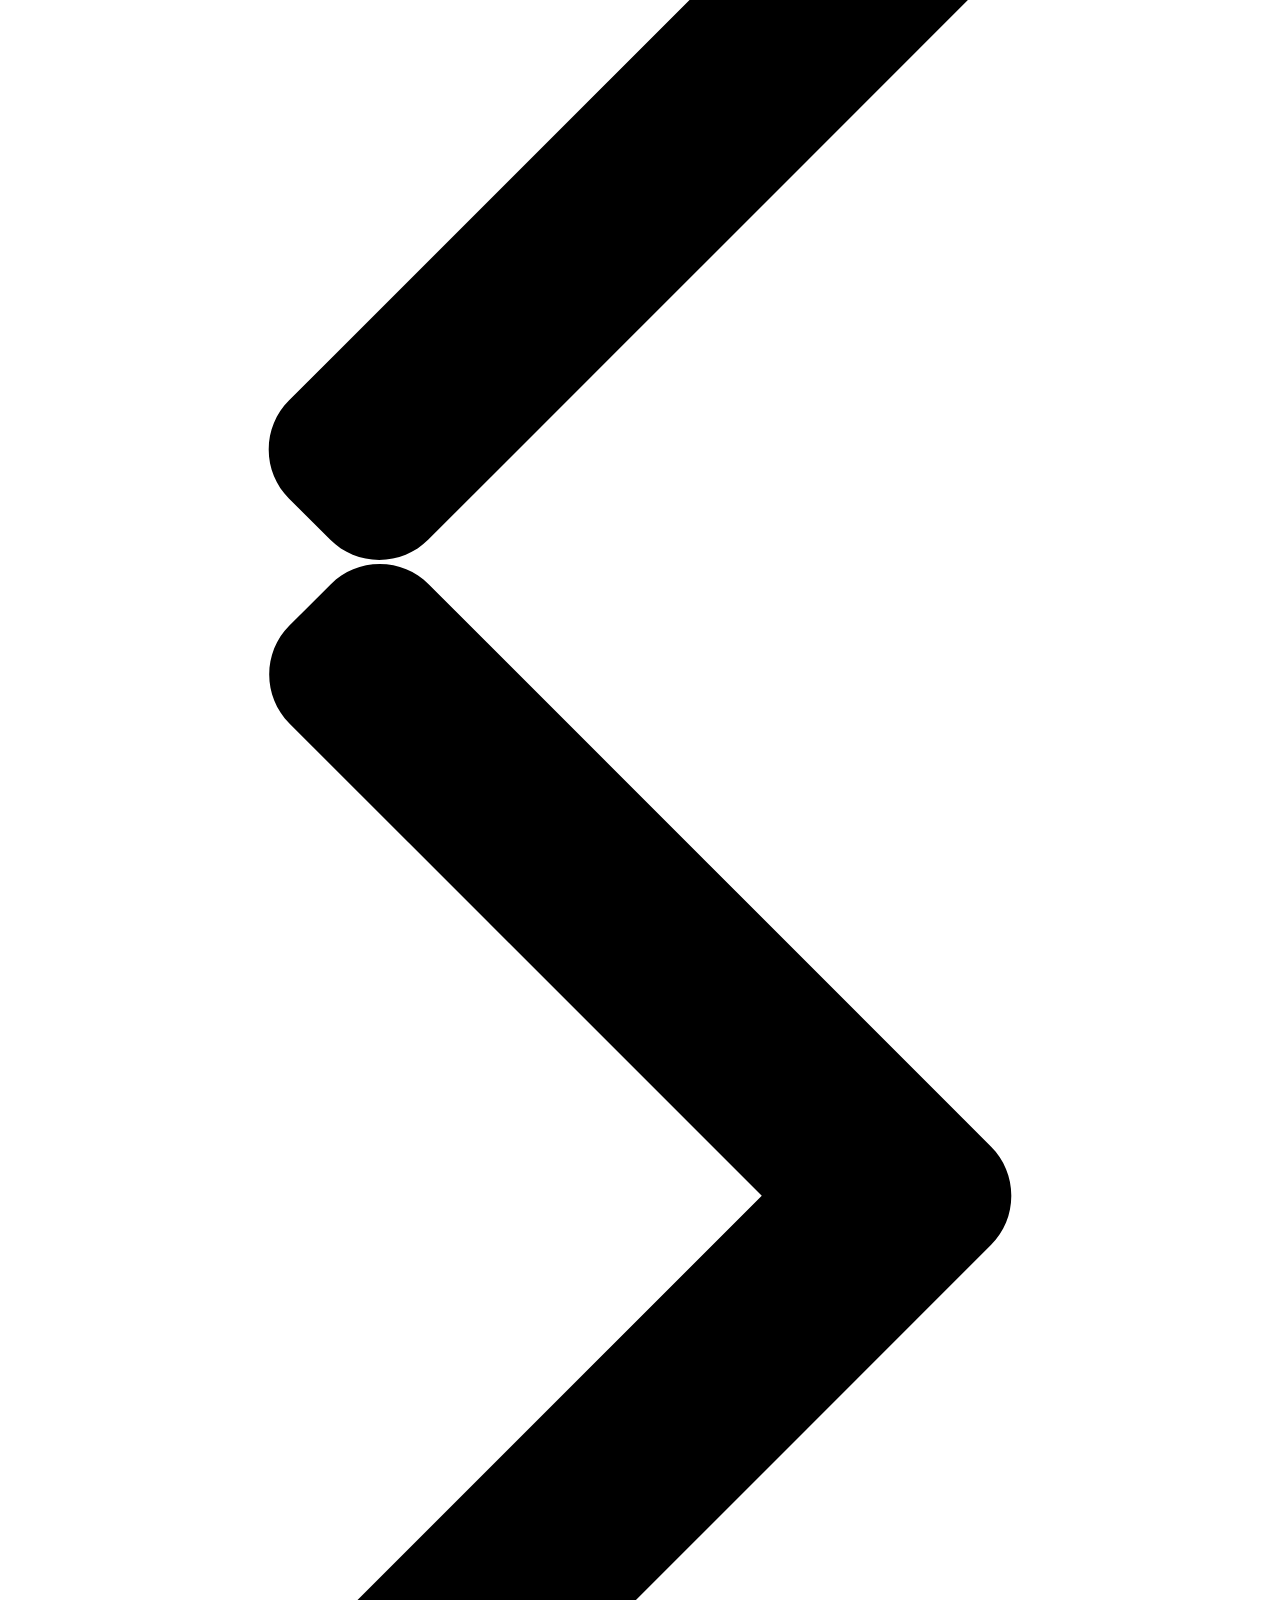
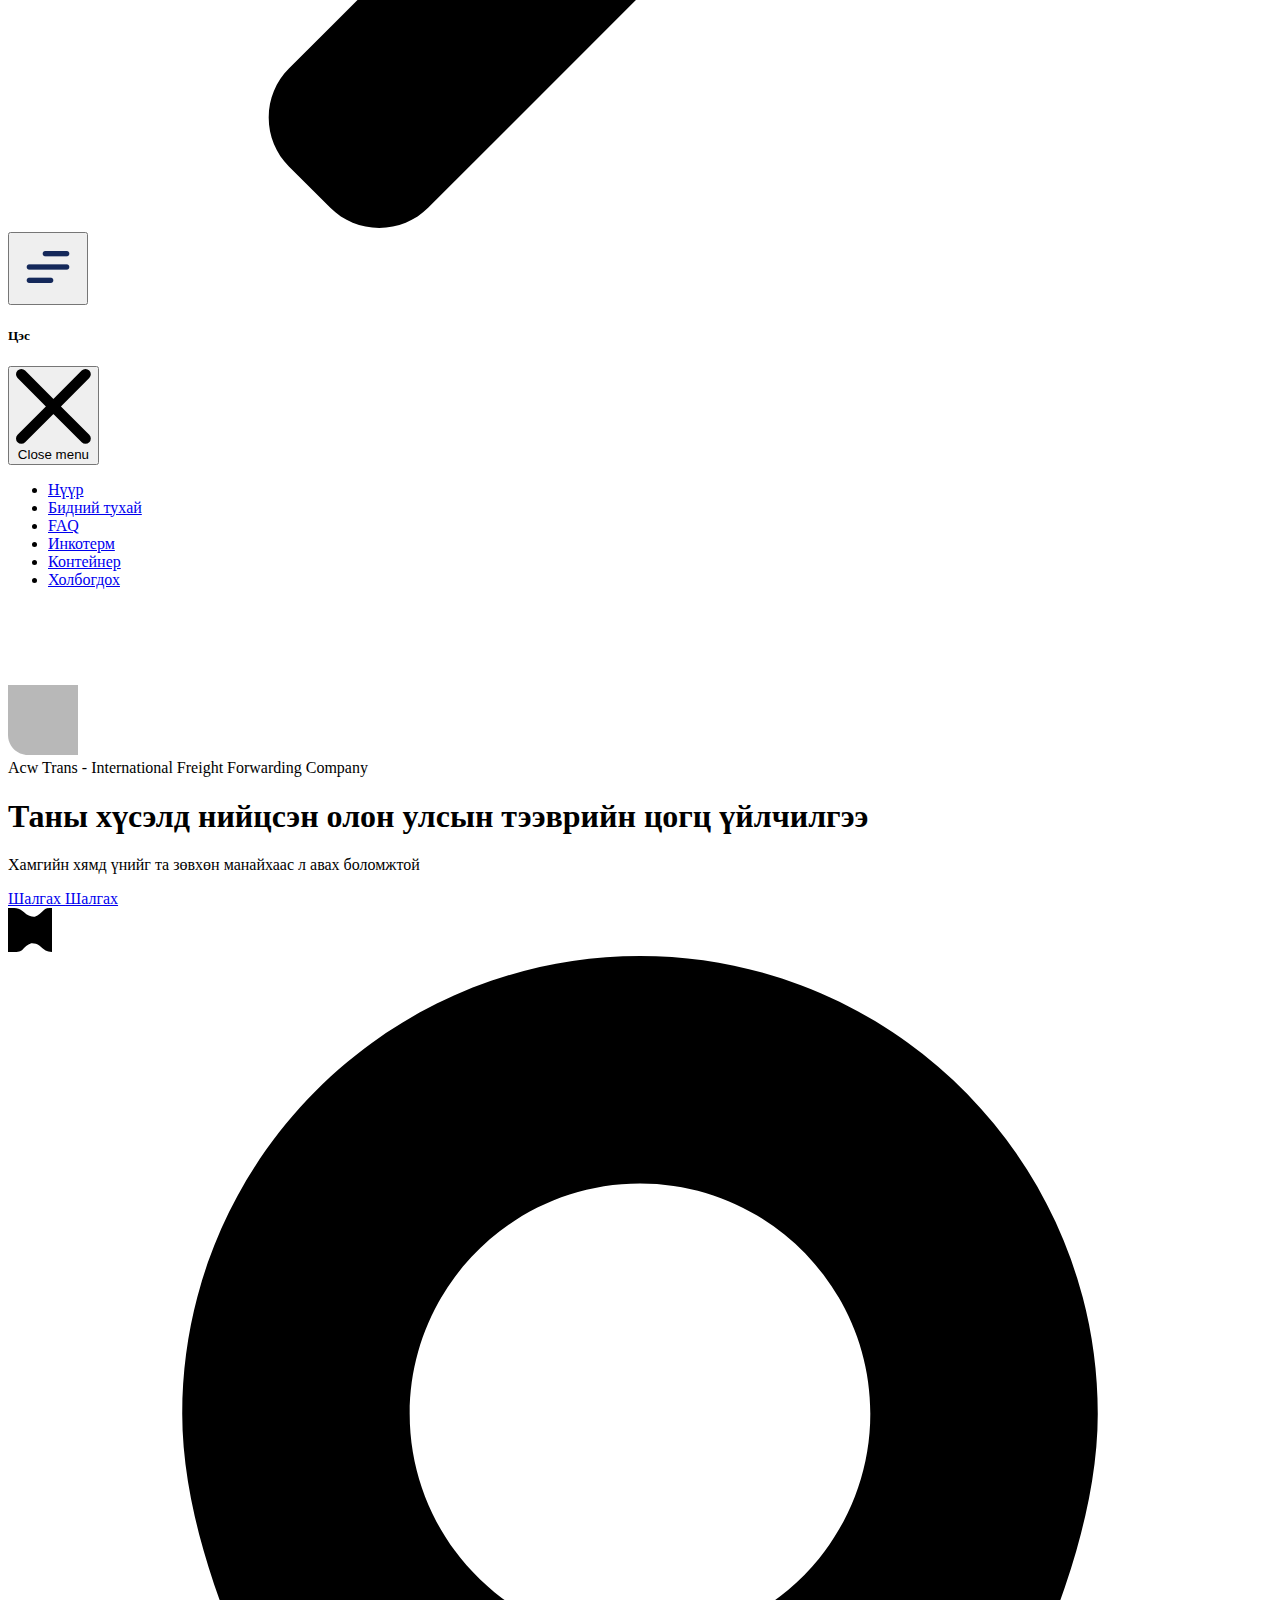
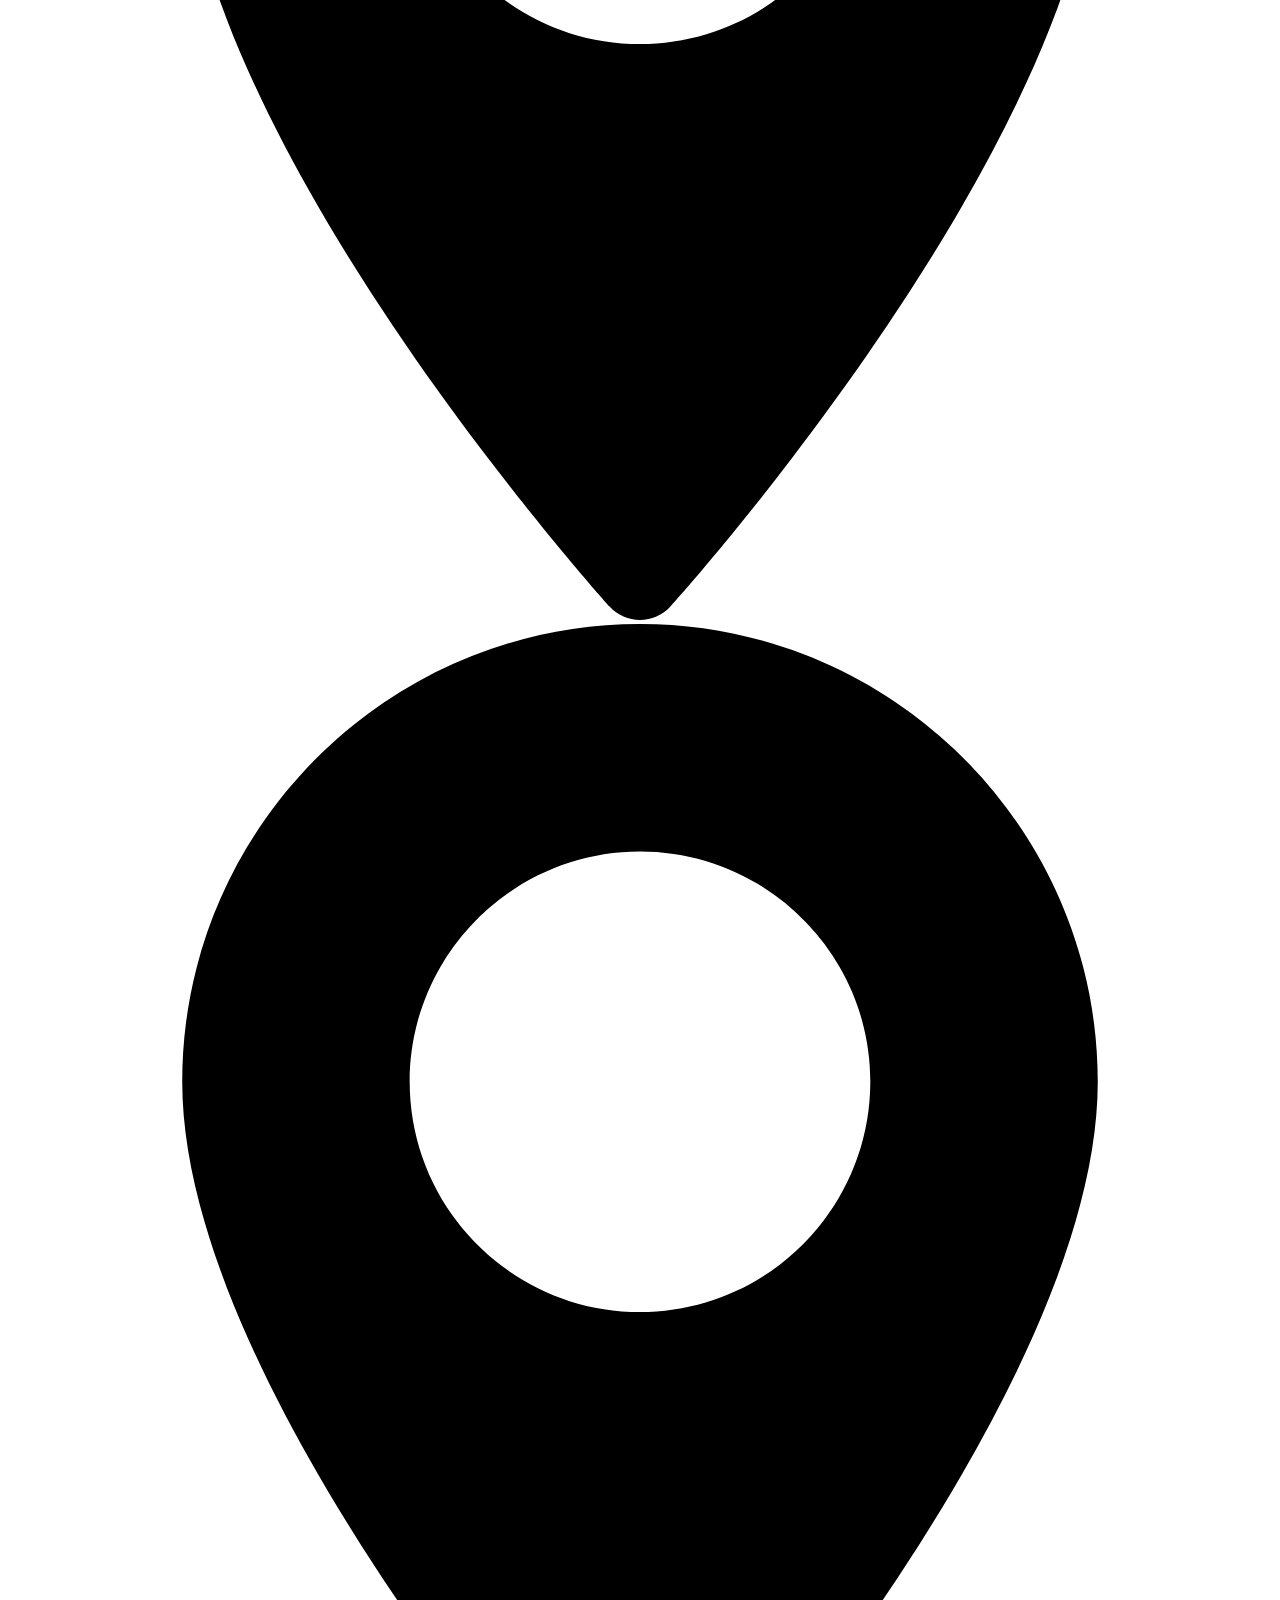
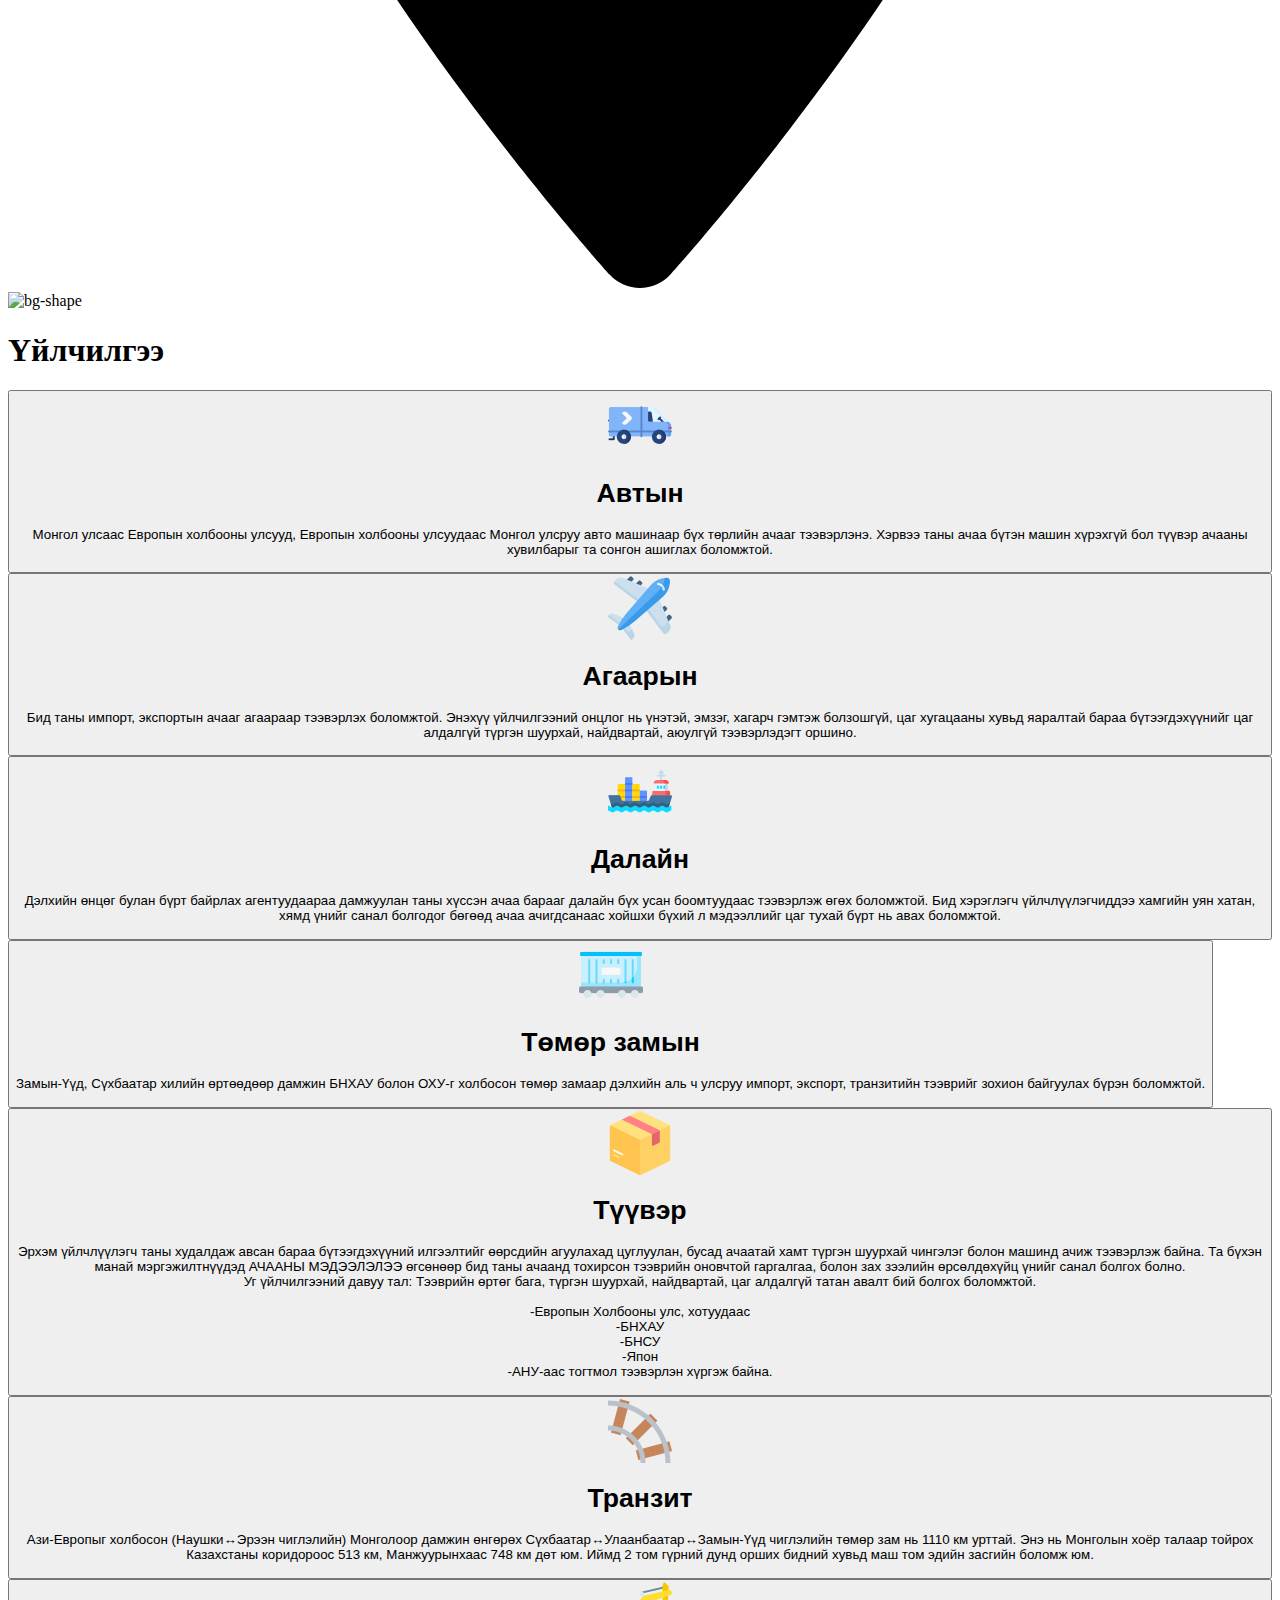
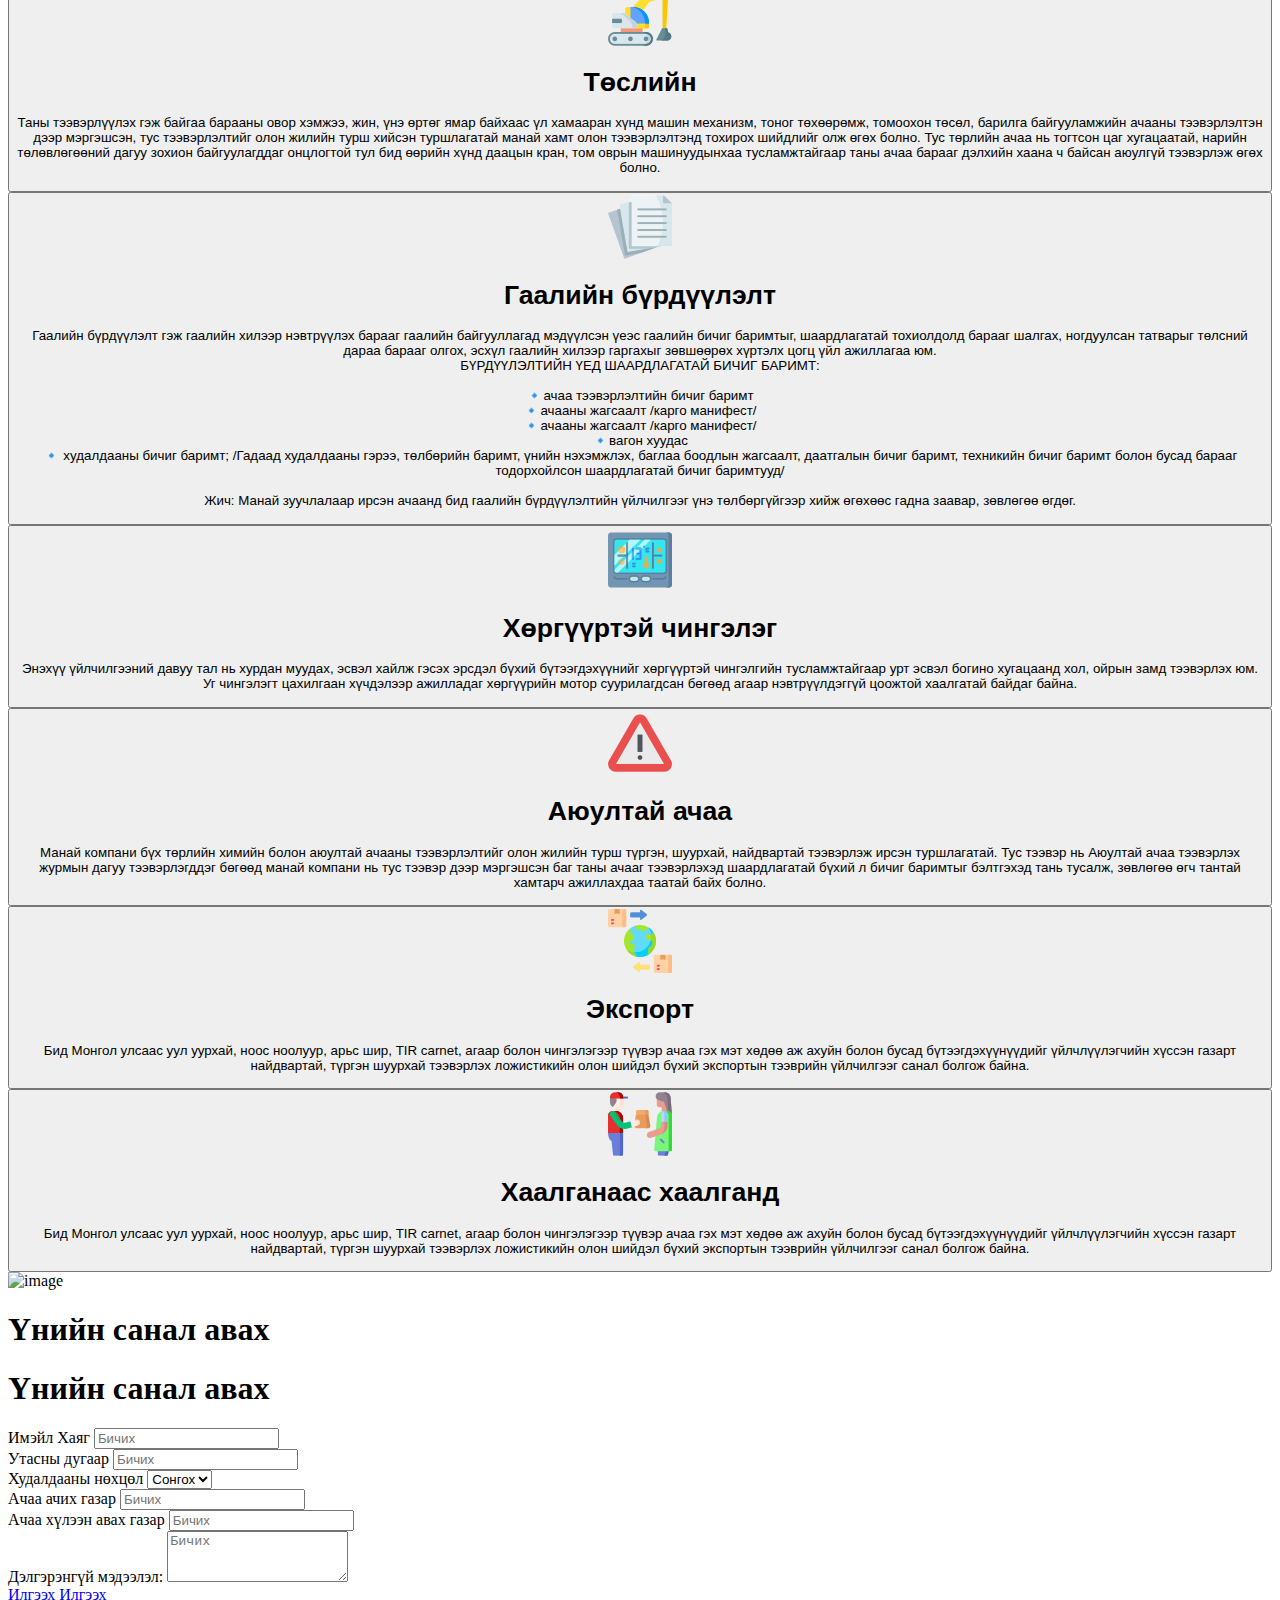
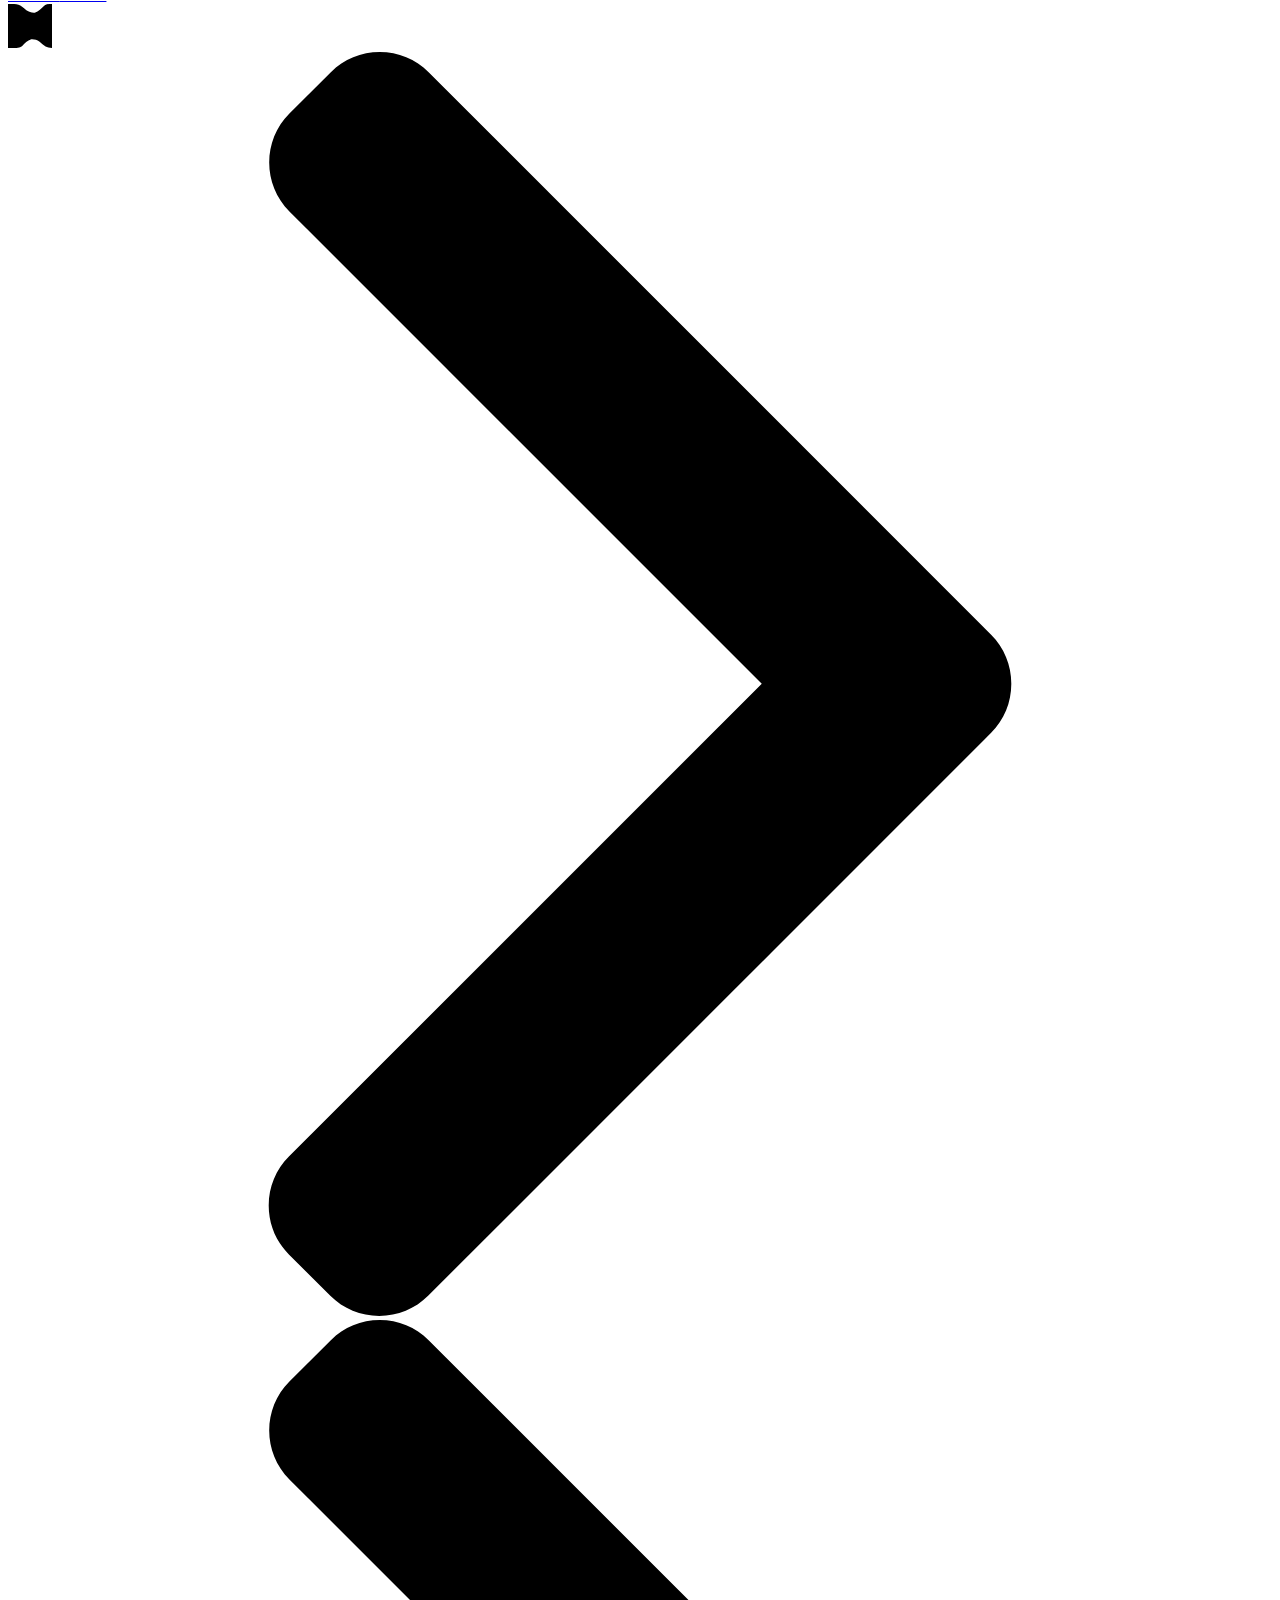
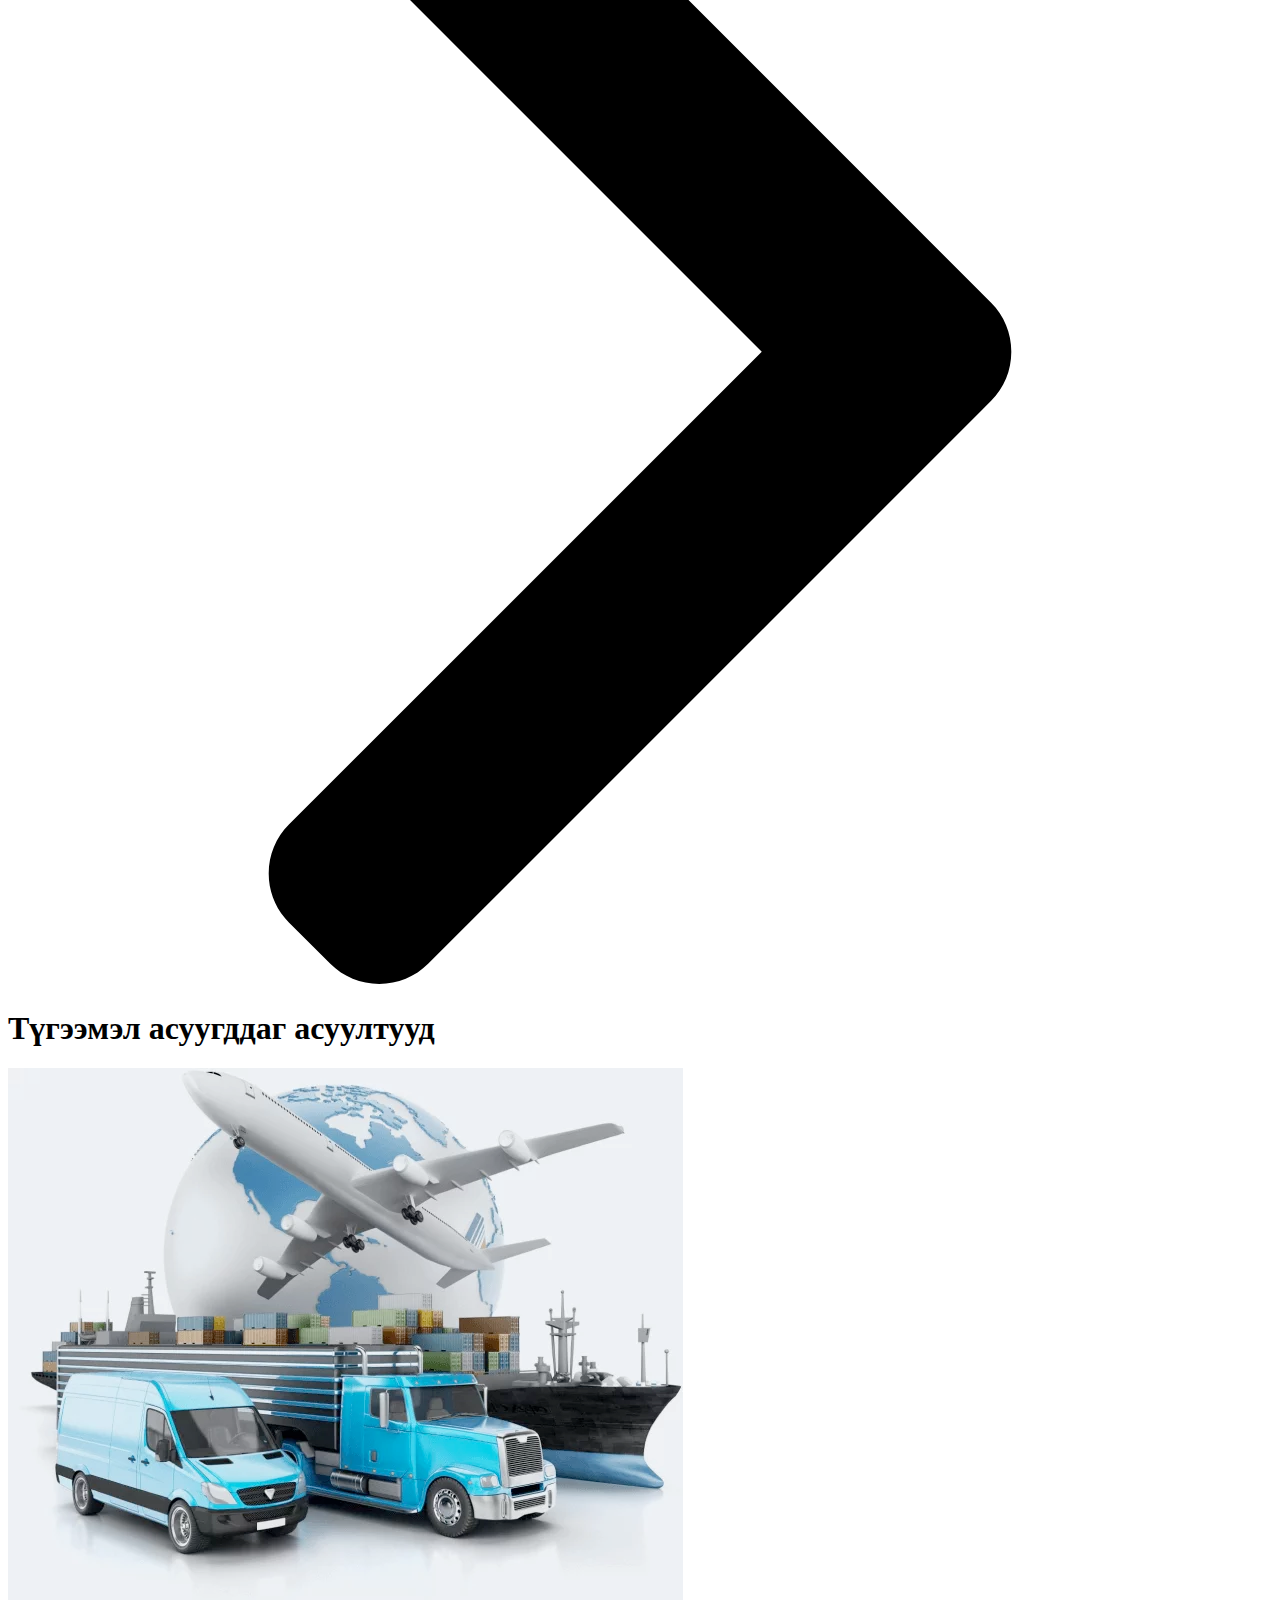
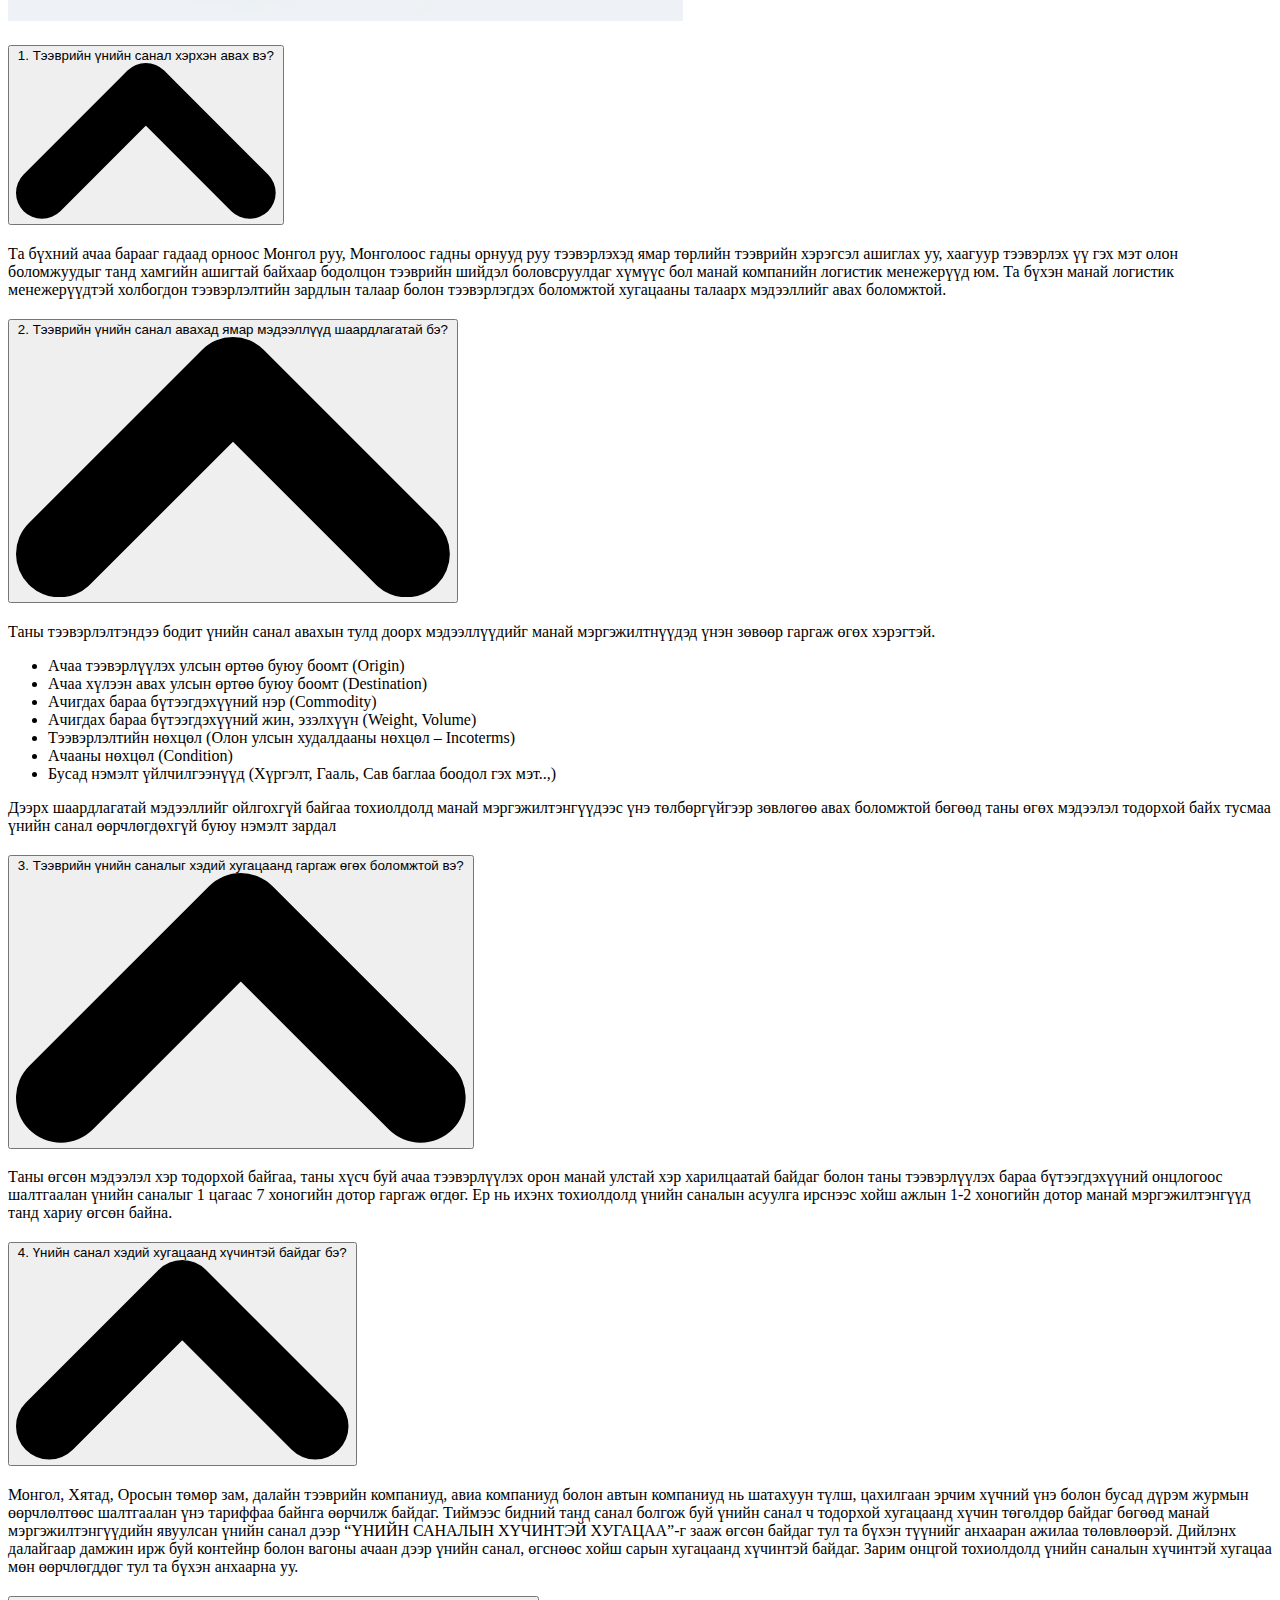
==== commit 84c5ddc3: "responsive, drawer" ====
--- a/index.html
+++ b/index.html
@@ -174,121 +174,23 @@
         }
       }
     </style>
-
-    <script></script>
   </head>
   <body id="smooth-wrapper">
-    <div class="flex flex-col">
-      <div class="mx-5 mb-2 text-sm text-white bg-sec rounded-b-xl">
-        <ul class="flex mx-auto max-w-7xl">
-          <li class="border-x border-slate-600">
-            <div
-              class="flex items-center gap-2 p-2 px-4 transition hover:text-sky-400 hover:-translate-x-1"
-            >
-              <svg
-                id="fi_3059457"
-                height="512"
-                viewBox="0 0 32 32"
-                width="512"
-                xmlns="http://www.w3.org/2000/svg"
-                class="fill-sky-400 h-4 w-4"
-              >
-                <path
-                  d="m30.035 22.594c-.053-.044-6.049-4.31-7.668-4.049-.781.138-1.227.671-2.122 1.737-.144.172-.491.583-.759.876a12.458 12.458 0 0 1 -1.651-.672 13.7 13.7 0 0 1 -6.321-6.321 12.458 12.458 0 0 1 -.672-1.651c.294-.269.706-.616.882-.764 1.061-.89 1.593-1.337 1.731-2.119.283-1.619-4.005-7.613-4.049-7.667a2.289 2.289 0 0 0 -1.706-.964c-1.738 0-6.7 6.436-6.7 7.521 0 .063.091 6.467 7.988 14.5 8.024 7.888 14.428 7.979 14.491 7.979 1.084 0 7.521-4.962 7.521-6.7a2.291 2.291 0 0 0 -.965-1.706zm-6.667 6.4c-.868-.074-6.248-.783-12.968-7.384-6.633-6.753-7.324-12.142-7.393-12.977a27.054 27.054 0 0 1 4.706-5.561c.04.04.093.1.161.178a35.391 35.391 0 0 1 3.574 6.063 11.886 11.886 0 0 1 -1.016.911 10.033 10.033 0 0 0 -1.512 1.422 1 1 0 0 0 -.171.751 11.418 11.418 0 0 0 .965 2.641 15.71 15.71 0 0 0 7.248 7.247 11.389 11.389 0 0 0 2.641.966.991.991 0 0 0 .751-.171 10.075 10.075 0 0 0 1.427-1.518c.314-.374.733-.873.892-1.014a35.146 35.146 0 0 1 6.076 3.578c.083.07.142.124.181.159a27.036 27.036 0 0 1 -5.562 4.707z"
-                ></path>
-                <path
-                  d="m23 15h2a8.009 8.009 0 0 0 -8-8v2a6.006 6.006 0 0 1 6 6z"
-                ></path>
-                <path
-                  d="m28 15h2a13.015 13.015 0 0 0 -13-13v2a11.013 11.013 0 0 1 11 11z"
-                ></path>
-              </svg>
-
-              <a href="">(+976) 7011-5028</a>
-            </div>
-          </li>
-          <li class="border-x border-slate-600">
-            <div
-              class="flex items-center gap-2 p-2 px-4 transition hover:text-sky-400 hover:-translate-x-1"
-            >
-              <svg
-                version="1.1"
-                id="fi_646094"
-                xmlns="http://www.w3.org/2000/svg"
-                x="0px"
-                y="0px"
-                viewBox="0 0 512 512"
-                class="fill-sky-400 h-4 w-4"
-              >
-                <g>
-                  <g>
-                    <path
-                      d="M467,76H45C20.137,76,0,96.262,0,121v270c0,24.885,20.285,45,45,45h422c24.655,0,45-20.03,45-45V121
-                  C512,96.306,491.943,76,467,76z M460.698,106c-9.194,9.145-167.415,166.533-172.878,171.967c-8.5,8.5-19.8,13.18-31.82,13.18
-                  s-23.32-4.681-31.848-13.208C220.478,274.284,64.003,118.634,51.302,106H460.698z M30,384.894V127.125L159.638,256.08L30,384.894z
-                   M51.321,406l129.587-128.763l22.059,21.943c14.166,14.166,33,21.967,53.033,21.967c20.033,0,38.867-7.801,53.005-21.939
-                  l22.087-21.971L460.679,406H51.321z M482,384.894L352.362,256.08L482,127.125V384.894z"
-                    ></path>
-                  </g>
-                </g>
-                <g></g>
-                <g></g>
-                <g></g>
-                <g></g>
-                <g></g>
-                <g></g>
-                <g></g>
-                <g></g>
-                <g></g>
-                <g></g>
-                <g></g>
-                <g></g>
-                <g></g>
-                <g></g>
-                <g></g>
-              </svg>
-
-              <a href="">info@acwtrans.mn</a>
-            </div>
-          </li>
-          <li class="border-x border-slate-600">
-            <div
-              class="flex items-center gap-2 p-2 px-4 transition hover:text-sky-400 hover:-translate-x-1"
-            >
-              <svg
-                id="fi_3059457"
-                height="512"
-                viewBox="0 0 32 32"
-                width="512"
-                xmlns="http://www.w3.org/2000/svg"
-                class="fill-sky-400 h-4 w-4"
-              >
-                <path
-                  d="m30.035 22.594c-.053-.044-6.049-4.31-7.668-4.049-.781.138-1.227.671-2.122 1.737-.144.172-.491.583-.759.876a12.458 12.458 0 0 1 -1.651-.672 13.7 13.7 0 0 1 -6.321-6.321 12.458 12.458 0 0 1 -.672-1.651c.294-.269.706-.616.882-.764 1.061-.89 1.593-1.337 1.731-2.119.283-1.619-4.005-7.613-4.049-7.667a2.289 2.289 0 0 0 -1.706-.964c-1.738 0-6.7 6.436-6.7 7.521 0 .063.091 6.467 7.988 14.5 8.024 7.888 14.428 7.979 14.491 7.979 1.084 0 7.521-4.962 7.521-6.7a2.291 2.291 0 0 0 -.965-1.706zm-6.667 6.4c-.868-.074-6.248-.783-12.968-7.384-6.633-6.753-7.324-12.142-7.393-12.977a27.054 27.054 0 0 1 4.706-5.561c.04.04.093.1.161.178a35.391 35.391 0 0 1 3.574 6.063 11.886 11.886 0 0 1 -1.016.911 10.033 10.033 0 0 0 -1.512 1.422 1 1 0 0 0 -.171.751 11.418 11.418 0 0 0 .965 2.641 15.71 15.71 0 0 0 7.248 7.247 11.389 11.389 0 0 0 2.641.966.991.991 0 0 0 .751-.171 10.075 10.075 0 0 0 1.427-1.518c.314-.374.733-.873.892-1.014a35.146 35.146 0 0 1 6.076 3.578c.083.07.142.124.181.159a27.036 27.036 0 0 1 -5.562 4.707z"
-                ></path>
-                <path
-                  d="m23 15h2a8.009 8.009 0 0 0 -8-8v2a6.006 6.006 0 0 1 6 6z"
-                ></path>
-                <path
-                  d="m28 15h2a13.015 13.015 0 0 0 -13-13v2a11.013 11.013 0 0 1 11 11z"
-                ></path>
-              </svg>
-              <a href="">+976 9999 9999</a>
-            </div>
-          </li>
-        </ul>
-      </div>
-    </div>
+    <div id="top-bar"></div>
 
     <nav
       id="nav"
-      class="sticky top-0 left-0 z-50 w-full h-full font-bold bg-light px-6 duration-500"
+      class="sticky py-4 lg:py-0 top-0 left-0 z-30 w-full h-full font-bold bg-light px-6 duration-500"
     ></nav>
 
+    <div id="drawer"></div>
+
     <!-- Hero -->
-    <section class="h-[80vh] m-5 mt-2 overflow-hidden rounded-3xl relative">
+    <section
+      class="h-[60vh] lg:h-[80vh] m-3 sm:m-5 mt-2 overflow-hidden rounded-3xl relative"
+    >
       <svg
-        class="absolute bottom-0 left-0 z-20"
+        class="absolute bottom-0 left-0 z-20 hidden lg:block"
         width="210"
         height="140"
         viewBox="0 0 210 140"
@@ -327,13 +229,20 @@
       -->
       <video src="https://www.youtube.com/watch?v=KEFt2quibkg"></video>
       <div
-        class="absolute top-0 left-0 z-10 flex items-center justify-center size-full bg-gradient-to-r to-70% from-sec to-transparent"
+        class="absolute top-0 left-0 z-10 flex items-center justify-center size-full bg-gradient-to-r to-70% from-black/70 to-slate-800/20 backdrop-blur-sm"
       >
         <div class="max-w-4xl mx-6">
-          <span class="p-1 px-2 font-bold text-white bg-red-500 rounded">
-            Acw Trans - International Freight Forwarding Company
+          <span
+            class="p-2 px-3 font-medim text-xs sm:text-sm text-white bg-red-500 rounded"
+          >
+            Acw Trans
+            <span class="hidden sm:inline-flex">
+              - International Freight Forwarding Company
+            </span>
           </span>
-          <h1 class="my-4 text-5xl font-bold text-white">
+          <h1
+            class="my-4 text-2xl sm:text-3xl lg:text-5xl font-bold text-white"
+          >
             Таны хүсэлд нийцсэн олон улсын тээврийн цогц үйлчилгээ
           </h1>
           <p class="my-6 text-lg font-medium text-white">
@@ -341,8 +250,9 @@
           </p>
           <div class="inline-flex">
             <a
-              href="tel:+97670115028"
-              class="relative flex items-center gap-3 group h-12"
+              href="#"
+              disabled
+              class="cursor-not-allowed relative flex items-center gap-3 group h-12"
             >
               <div
                 class="relative z-10 flex items-center px-12 py-3 text-lg font-bold bg-white group-hover:text-white text-sec group-hover:bg-red-500 size-full rounded-xl"
@@ -453,7 +363,7 @@
     </section>
 
     <!-- Services -->
-    <section class="relative px-4 mx-auto my-20 max-w-7xl xl:px-0">
+    <section class="relative px-3 mx-auto my-20 max-w-7xl xl:px-0">
       <div class="relative flex justify-center">
         <img
           class="absolute top-0 left-[50%] w-2/3 object-contain -translate-x-[50%]"
@@ -468,14 +378,14 @@
       <section class="my-10">
         <div
           id="data-services"
-          class="relative grid w-full grid-cols-6 gap-4"
+          class="relative grid w-full grid-cols-2 md:grid-cols-4 lg:grid-cols-6 gap-4"
         ></div>
       </section>
     </section>
 
     <!-- Үнийи санал -->
     <div
-      class="relative flex items-end justify-center min-h-[70vh] m-5 overflow-hidden bg-dark rounded-3xl"
+      class="relative flex items-end justify-center min-h-[70vh] m-3 sm:m-5 overflow-hidden bg-dark rounded-3xl"
     >
       <img
         src="./assets/images/contact.jpg"
@@ -487,7 +397,9 @@
       <div
         class="absolute size-full bg-gradient-to-t from-sec-600/50 to-transparent"
       ></div>
-      <div class="relative flex flex-col w-full max-w-4xl gap-10 px-6 py-20">
+      <div
+        class="relative flex flex-col w-full max-w-4xl gap-10 px-3 md:px-6 py-20"
+      >
         <div class="relative flex justify-center"></div>
         <form action="" class="relative">
           <h1
@@ -496,9 +408,11 @@
             Үнийн санал авах
           </h1>
           <div
-            class="flex flex-col grid-cols-1 gap-4 p-10 sm:grid sm:grid-cols-6 rounded-xl backdrop-blur acw-form"
+            class="flex flex-col grid-cols-1 gap-4 p-4 md:p-10 md:grid md:grid-cols-6 rounded-xl backdrop-blur acw-form"
           >
-            <h1 class="mb-10 text-6xl font-bold uppercase col-span-full">
+            <h1
+              class="mb-4 my-8 md:mb-10 text-2xl md:text-6xl font-bold uppercase col-span-full"
+            >
               Үнийн санал авах
             </h1>
             <div class="flex flex-col col-span-2 gap-1">
@@ -697,13 +611,22 @@
       </div>
     </div>
 
-    <div id="faq" class="m-5 rounded-3xl px-6 py-20 pb-10">
-      <div class="max-w-7xl flex flex-row gap-10 mx-auto">
-        <div class="space-y-20 my-10 h-fit">
-          <h1 class="text-4xl font-bold basis-1/4">
+    <div
+      id="faq"
+      class="m-3 sm:m-5 rounded-3xl px-0 md:px-6 py-10 md:py-20 pb-10"
+    >
+      <div class="max-w-7xl flex flex-col lg:flex-row gap-4 md:gap-10 mx-auto">
+        <div class="space-y-20 my-4 lg:my-10 h-fit">
+          <h1
+            class="text-2xl md:text-4xl font-bold md:basis-1/4 text-center lg:text-left"
+          >
             Түгээмэл асуугддаг асуултууд
           </h1>
-          <img src="./assets/images/faq.png" alt="faq-img" class="w-96" />
+          <img
+            src="./assets/images/faq.png"
+            alt="faq-img"
+            class="hidden lg:block w-96"
+          />
         </div>
 
         <!-- Accordions -->
@@ -777,7 +700,7 @@
                   >
                     <button
                       type="button"
-                      class="bg-neutral-100 absolute right-10 top-[50%] -translate-y-[50%] w-8 h-8 inline-flex justify-center items-center"
+                      class="bg-slate-100 rounded-xl hover:bg-slate-200 absolute right-10 top-[50%] -translate-y-[50%] w-8 h-8 inline-flex justify-center items-center"
                       data-modal-hide="service-${el.id}"
                     >
                       <svg
@@ -809,7 +732,7 @@
         .join("");
     </script>
 
-    <!-- Service -->
+    <!-- FAQ Accordion -->
     <script>
       const accordion = document.getElementById("accordion-flush");
       accordion.innerHTML = faq
@@ -819,12 +742,14 @@
             <h2 id="accordion-flush-heading-${el.id}">
               <button
                 type="button"
-                class="flex items-center justify-between w-full py-5 font-medium  text-slate-700 gap-3 text-left"
+                class="flex items-center justify-between w-full py-5 font-medium text-slate-700 gap-3 text-left"
                 data-accordion-target="#accordion-flush-body-${el.id}"
                 aria-expanded="true"
                 aria-controls="accordion-flush-body-${el.id}"
               >
-                <span class="text-lg">${el.id + ". " + el.title}</span>
+                <span class="text-sm sm:text-base md:text-lg">${
+                  el.id + ". " + el.title
+                }</span>
                 <svg
                   data-accordion-icon
                   class="w-3 h-3 rotate-180 shrink-0"
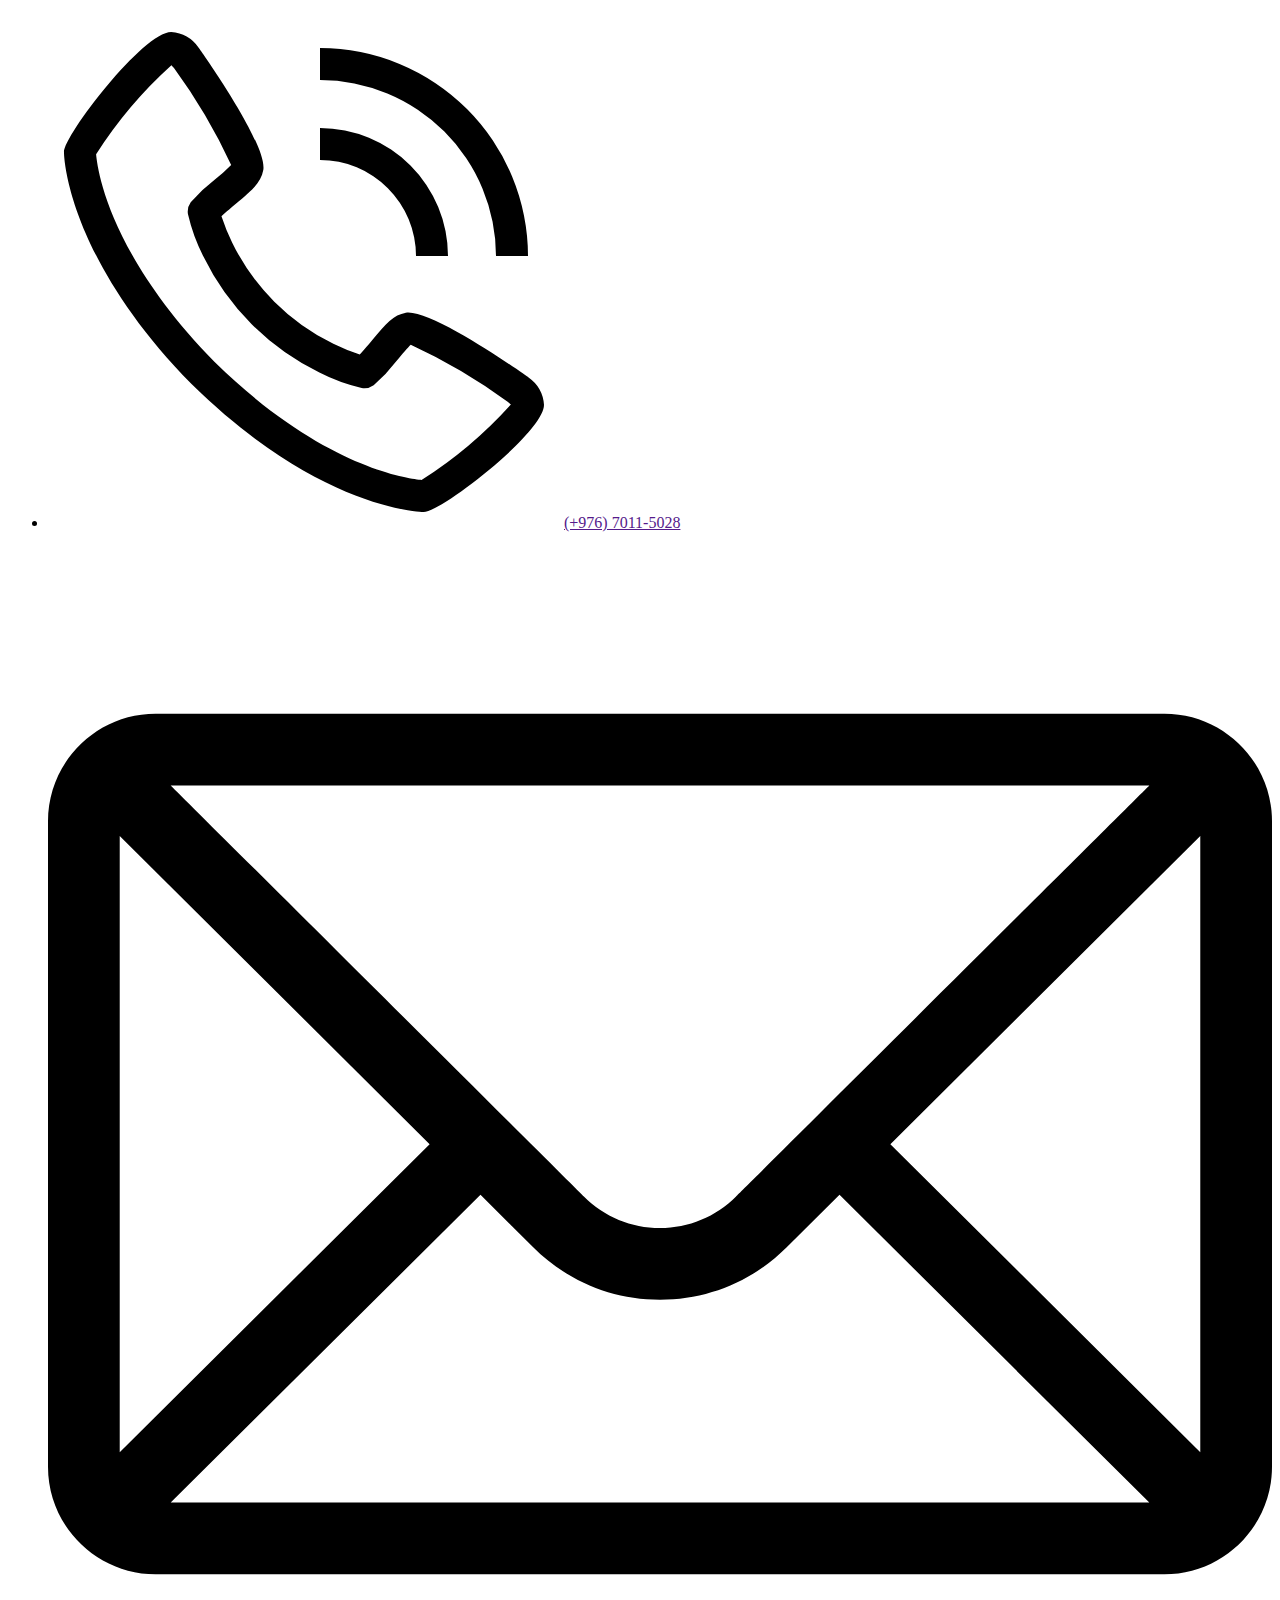
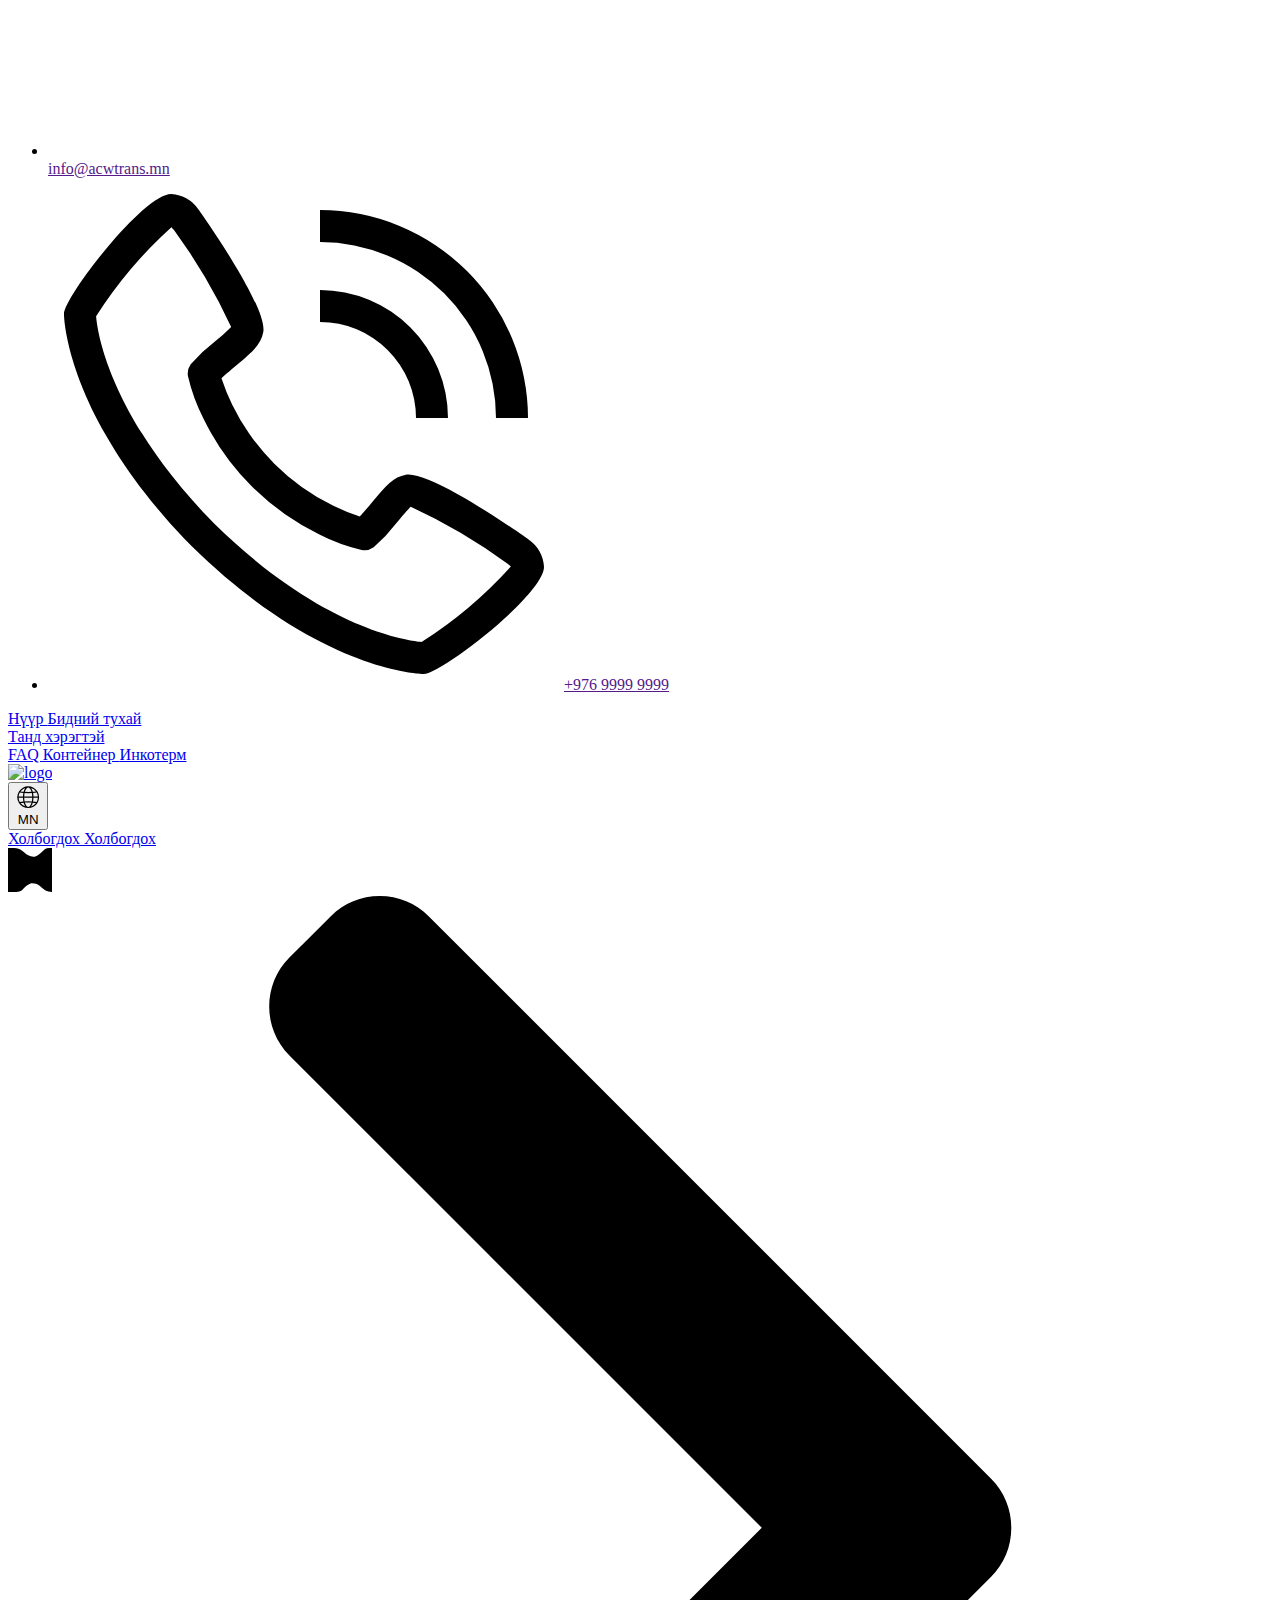
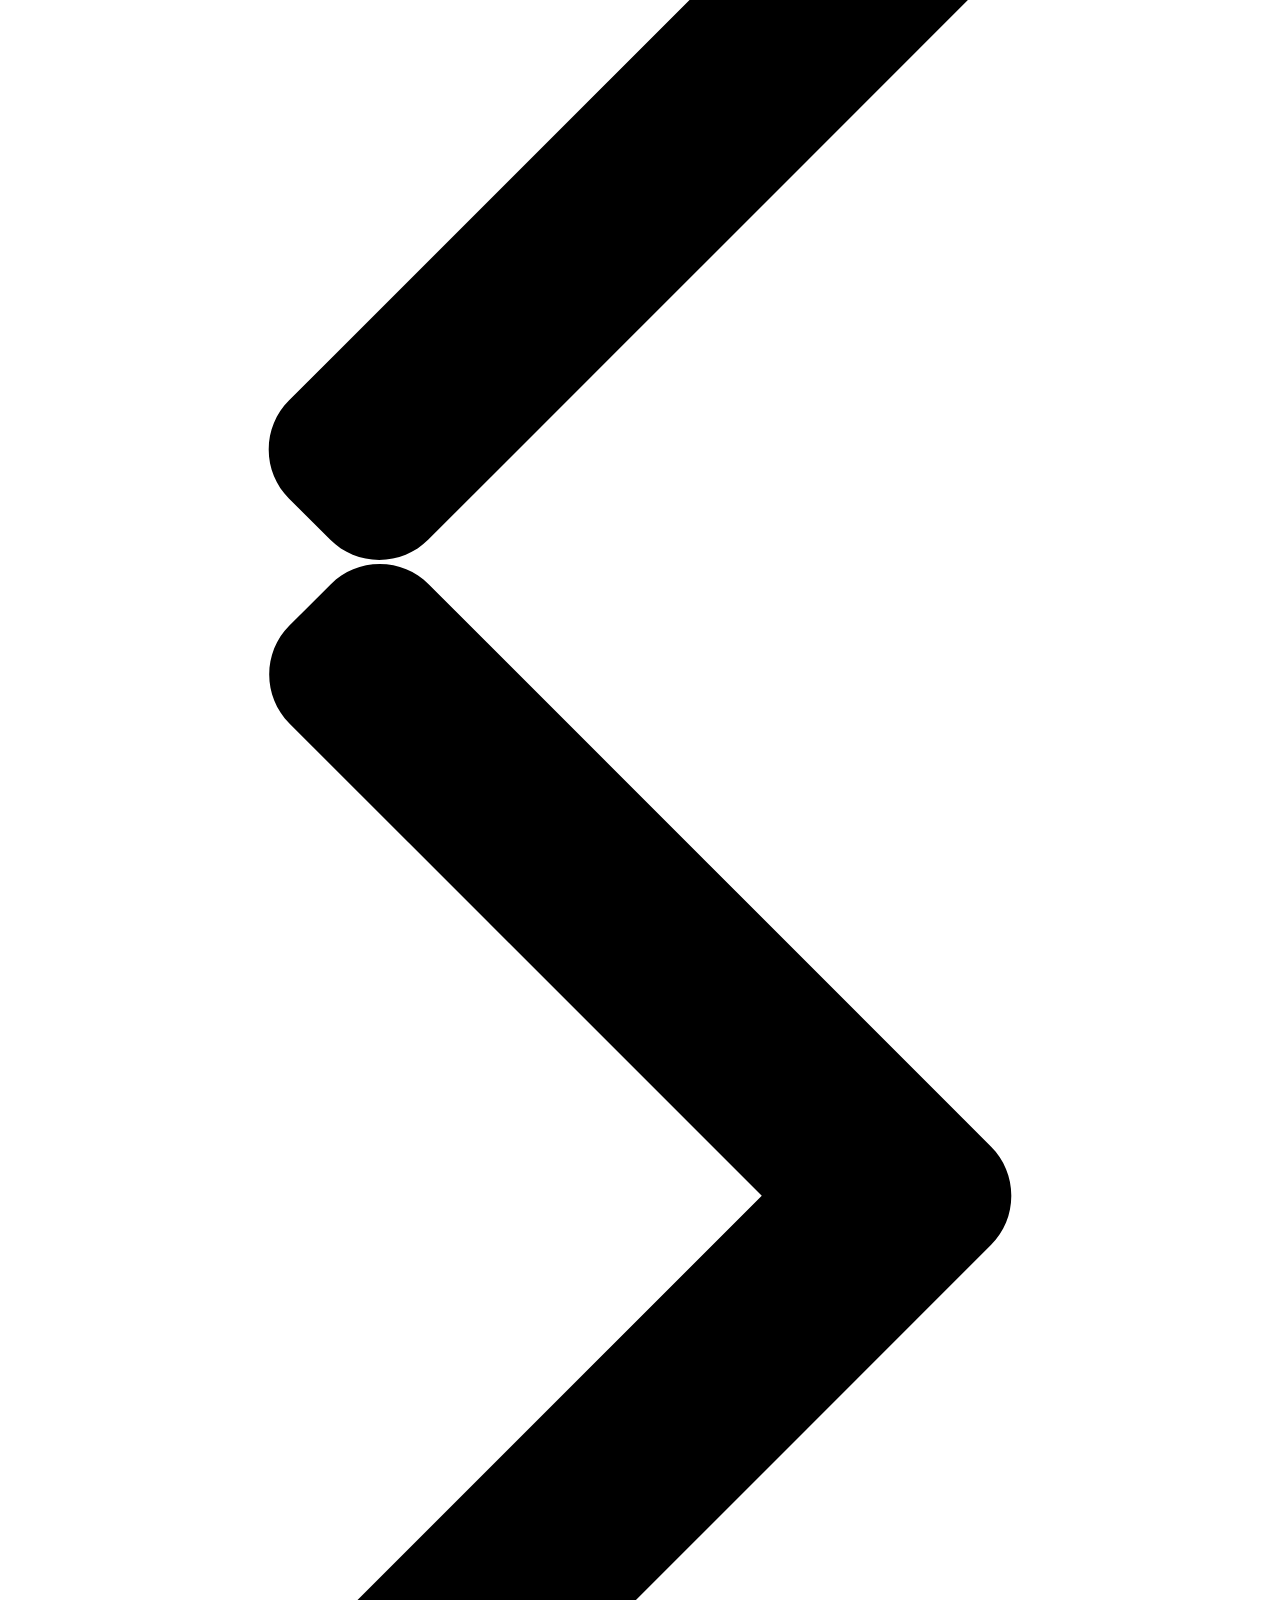
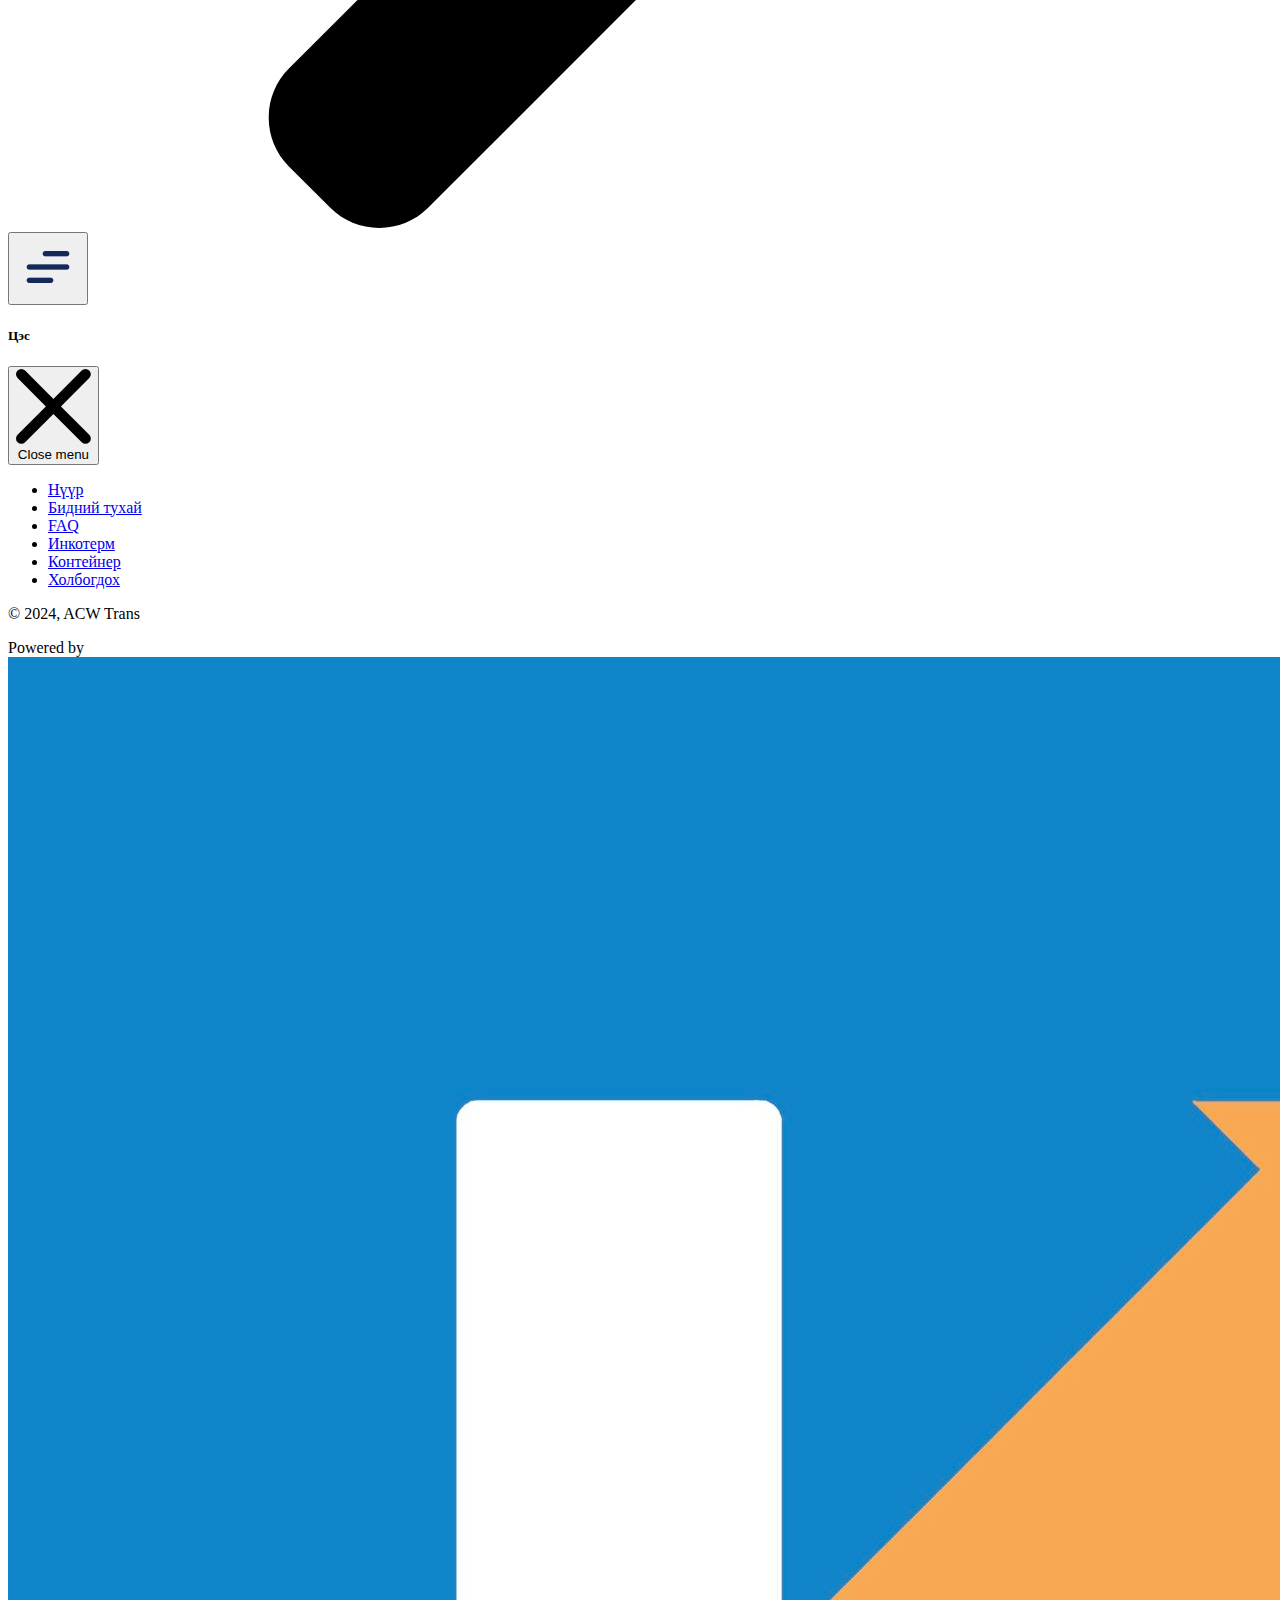
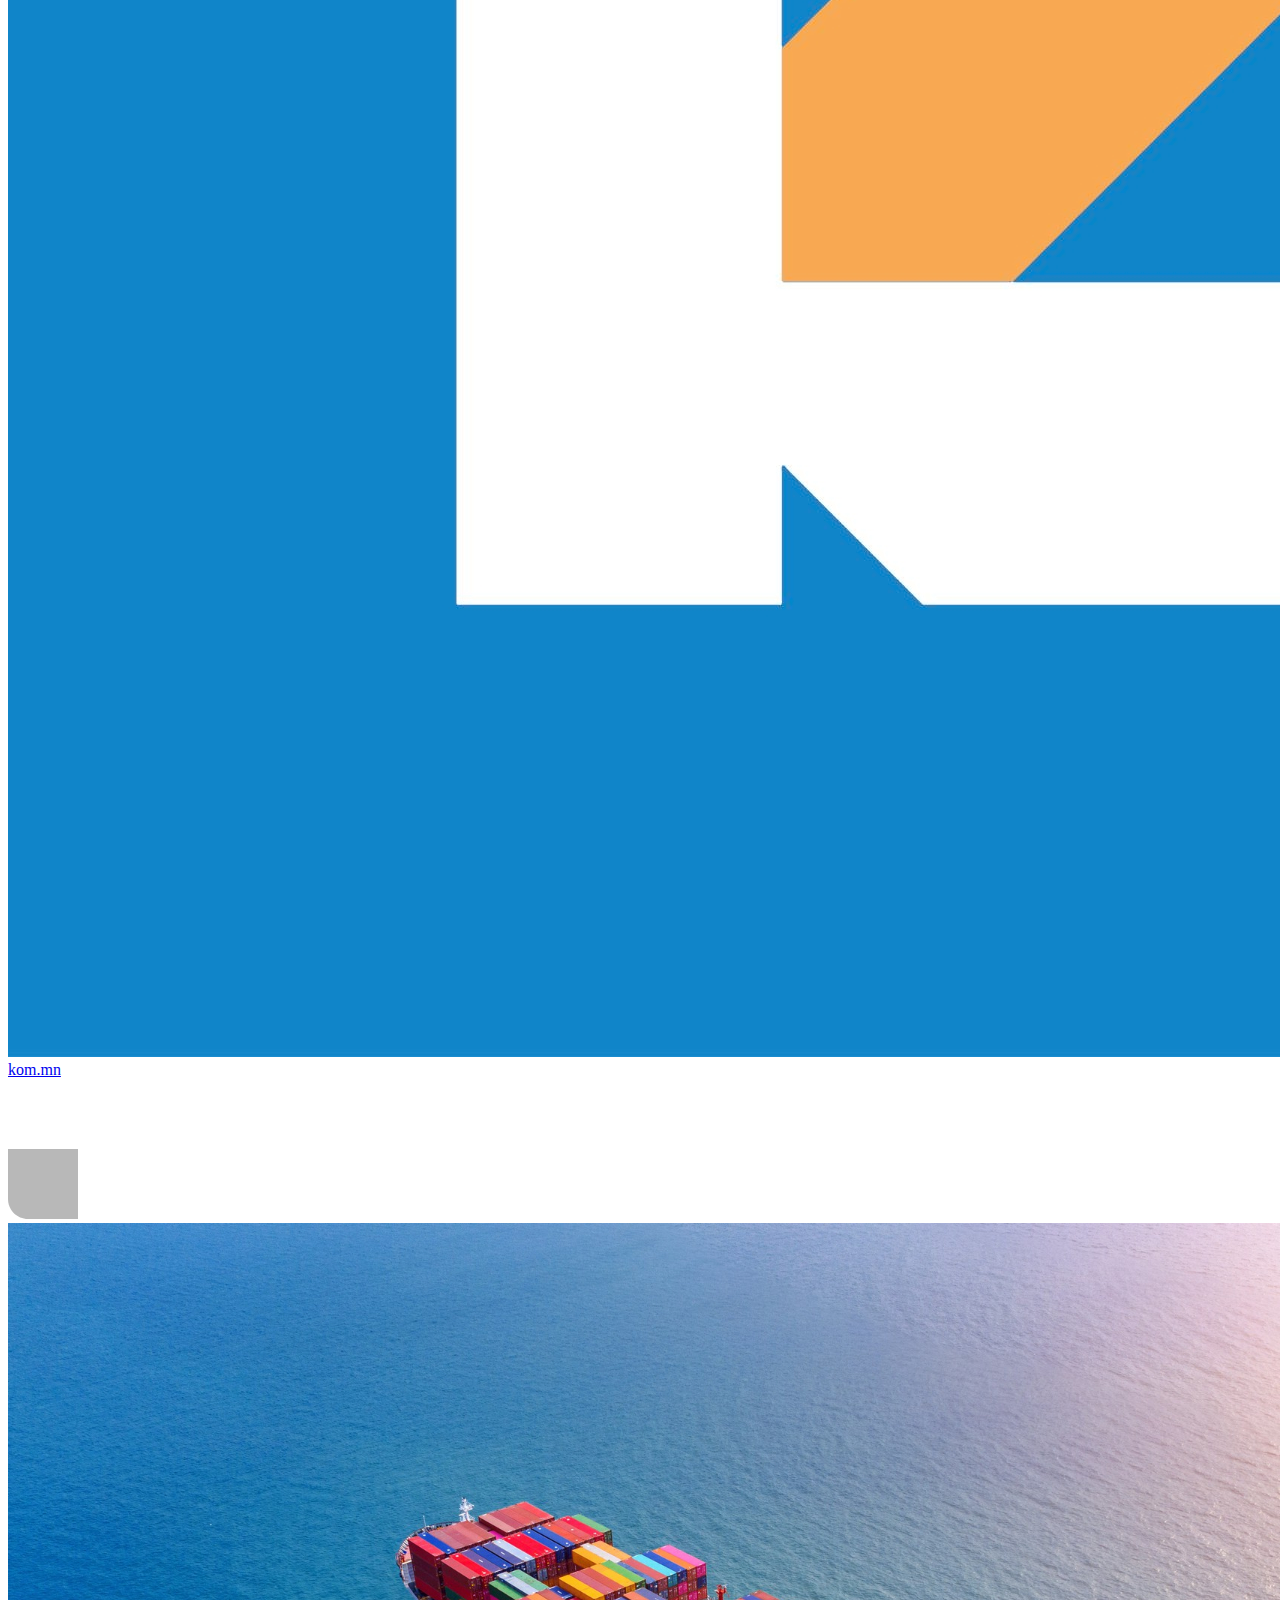
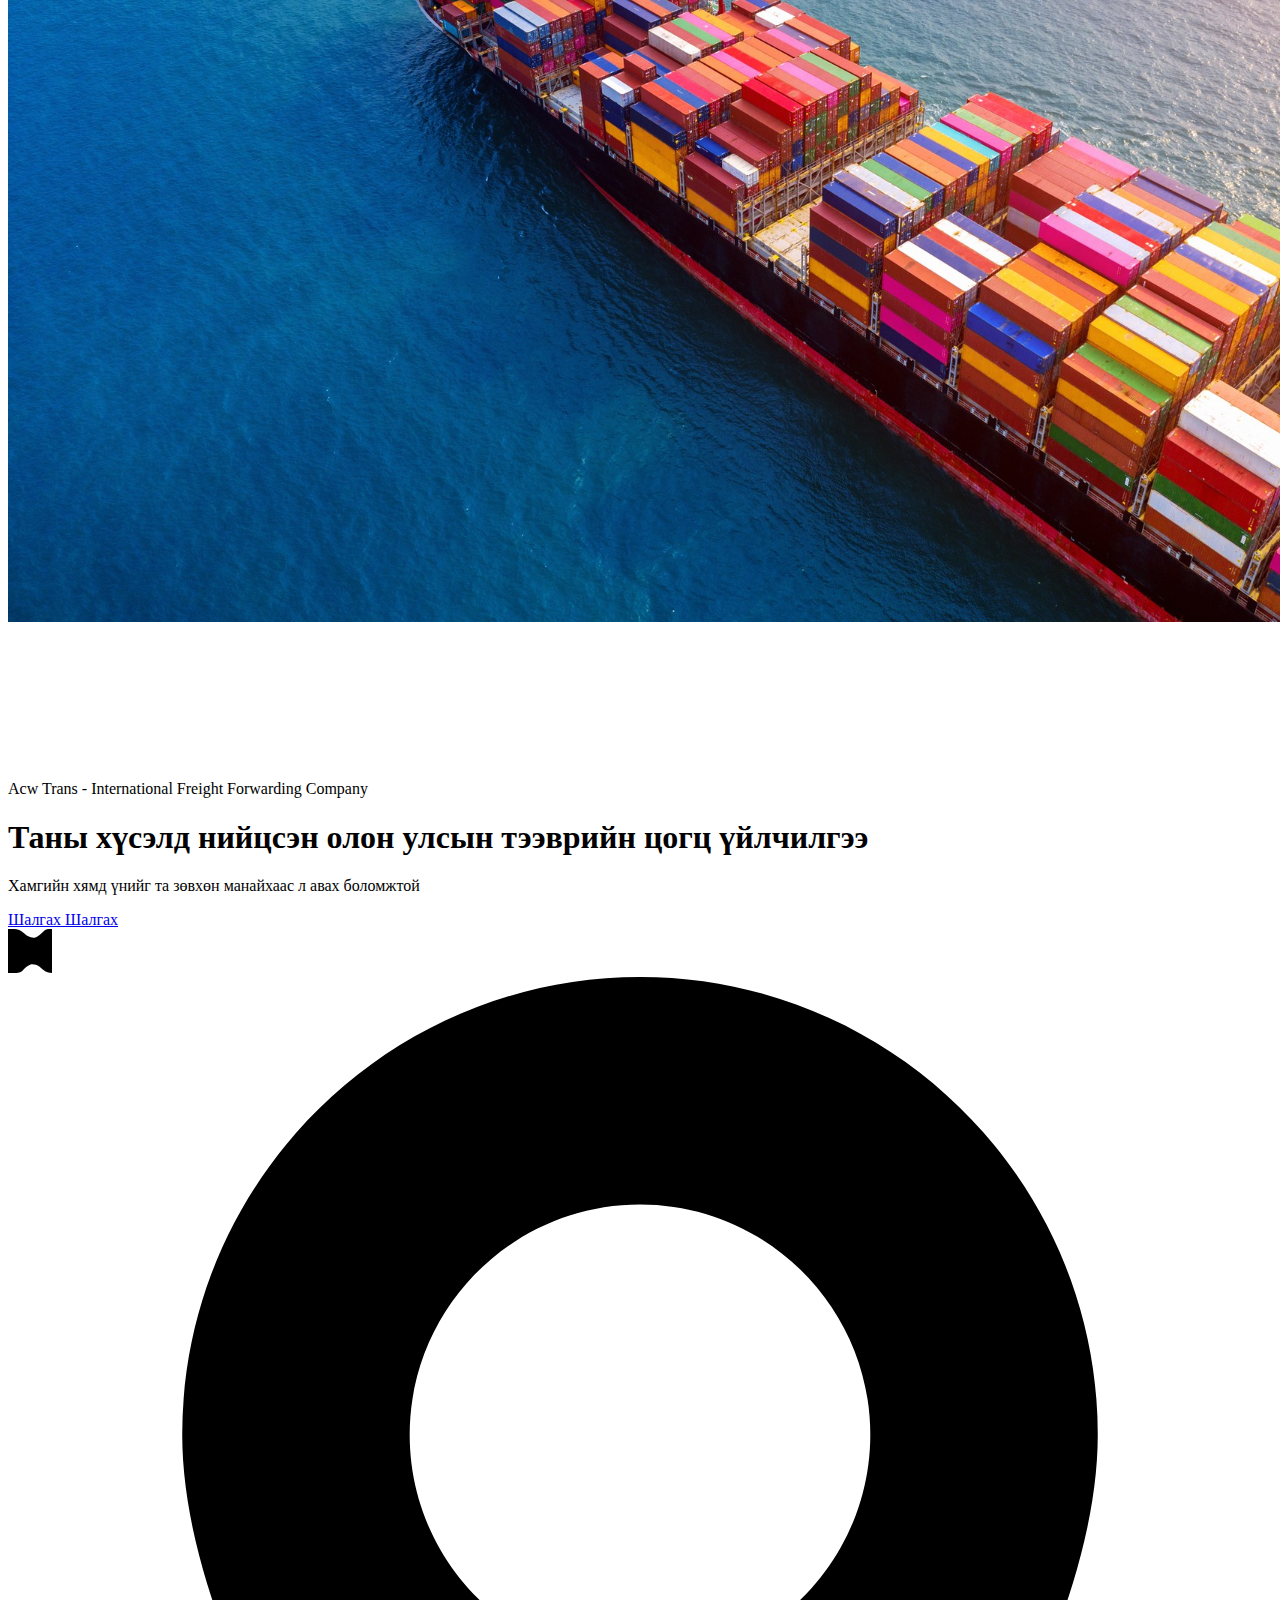
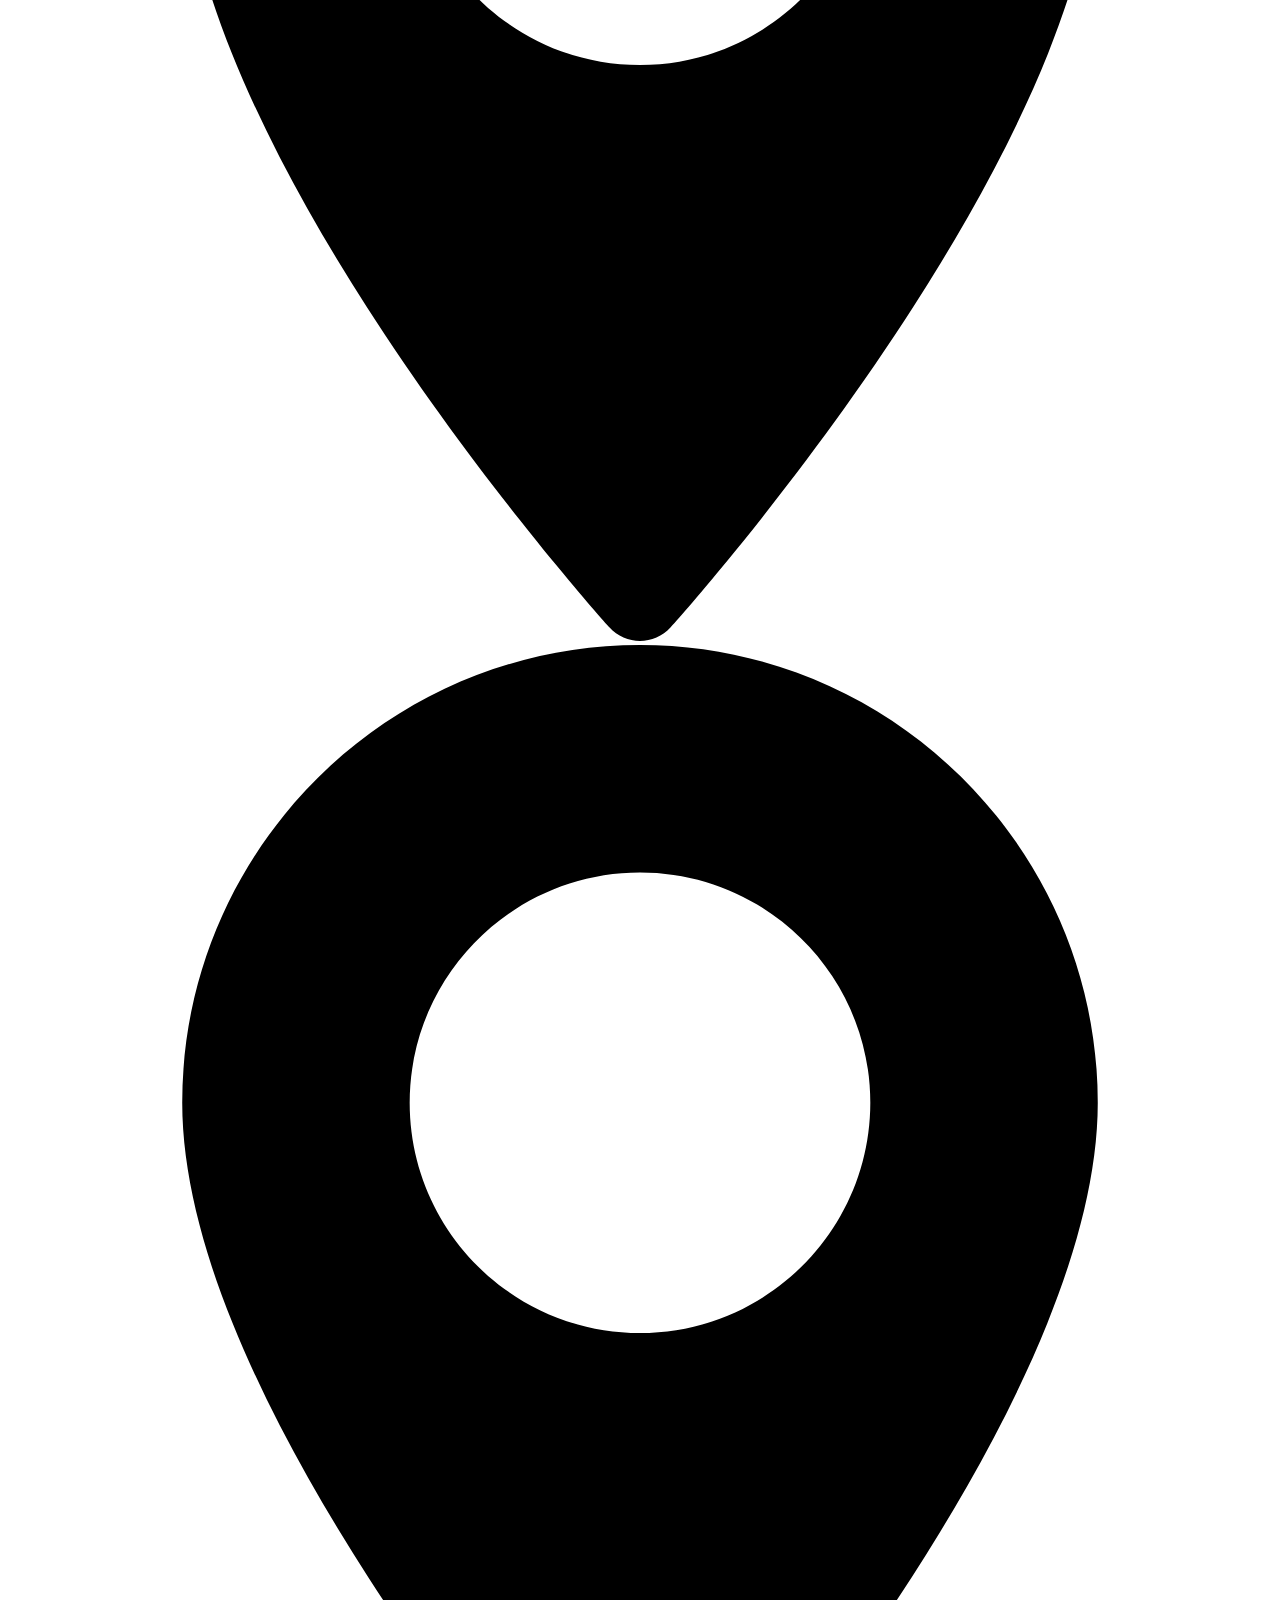
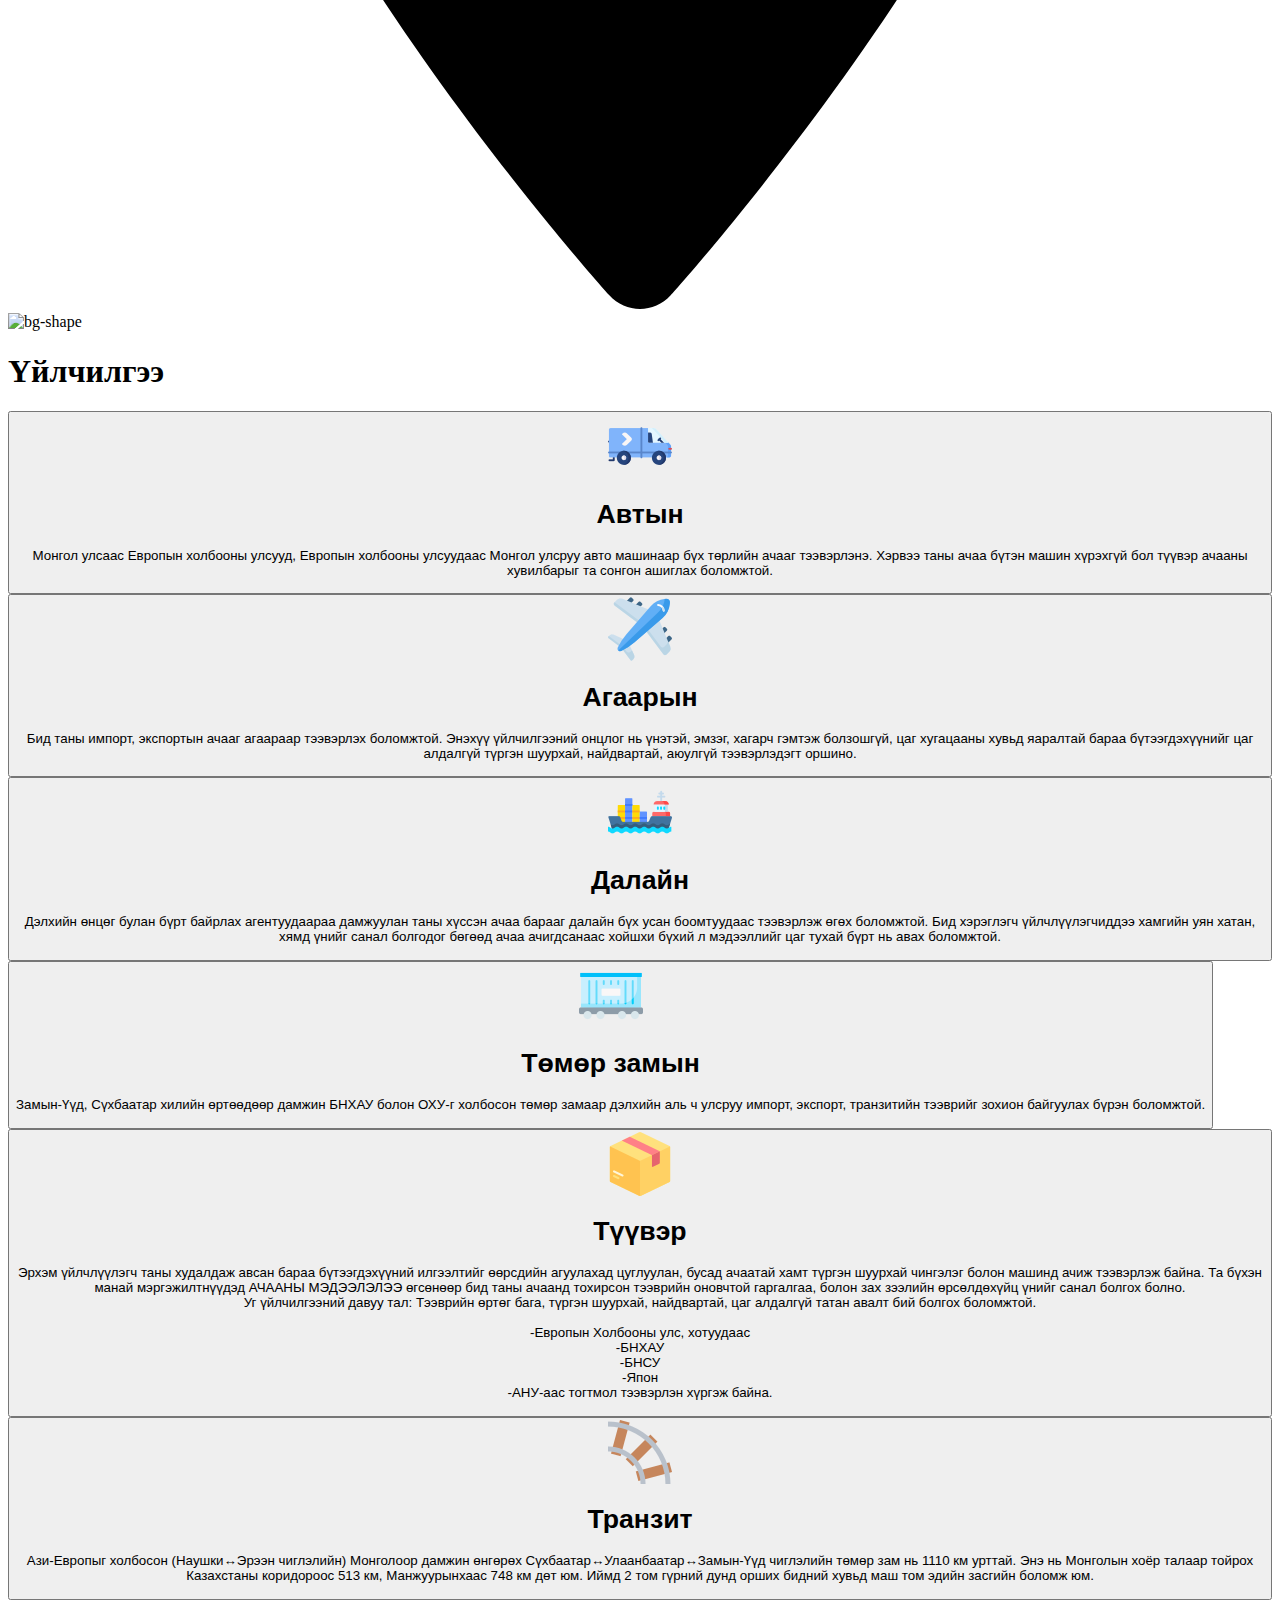
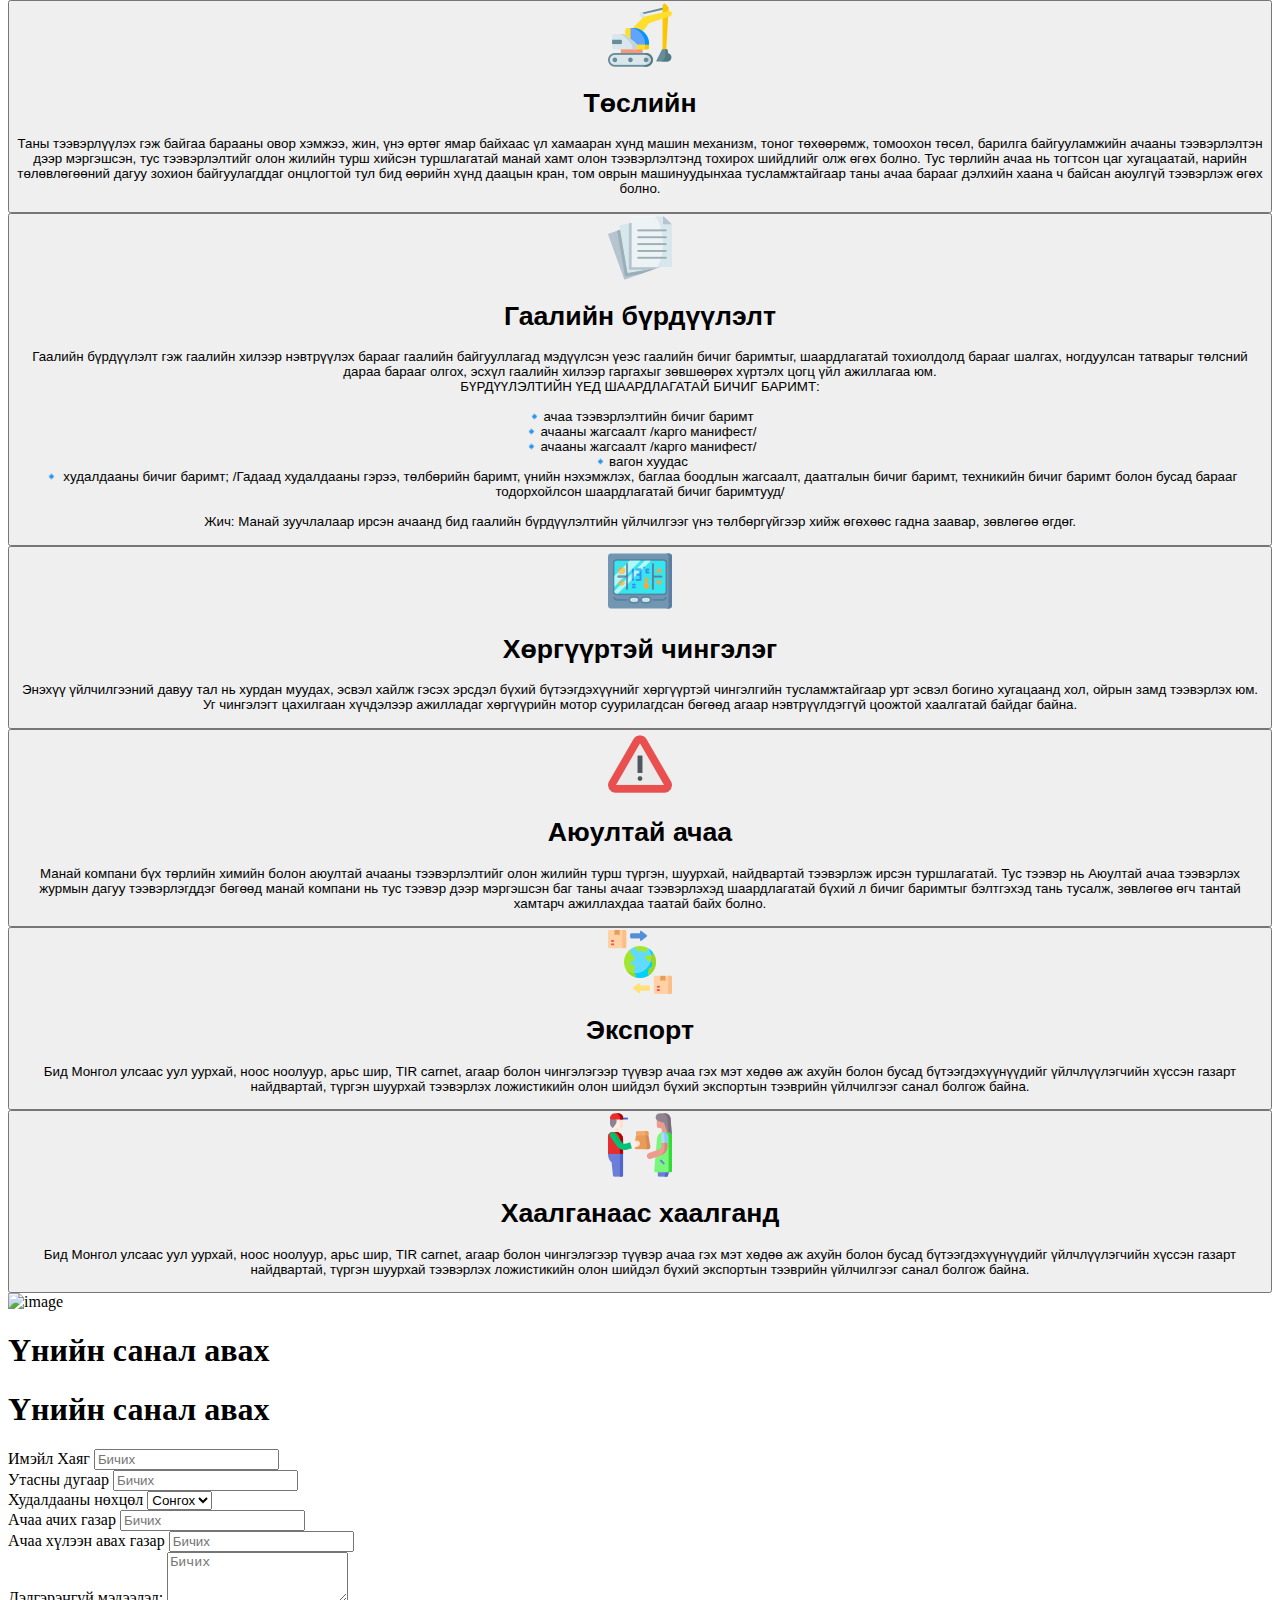
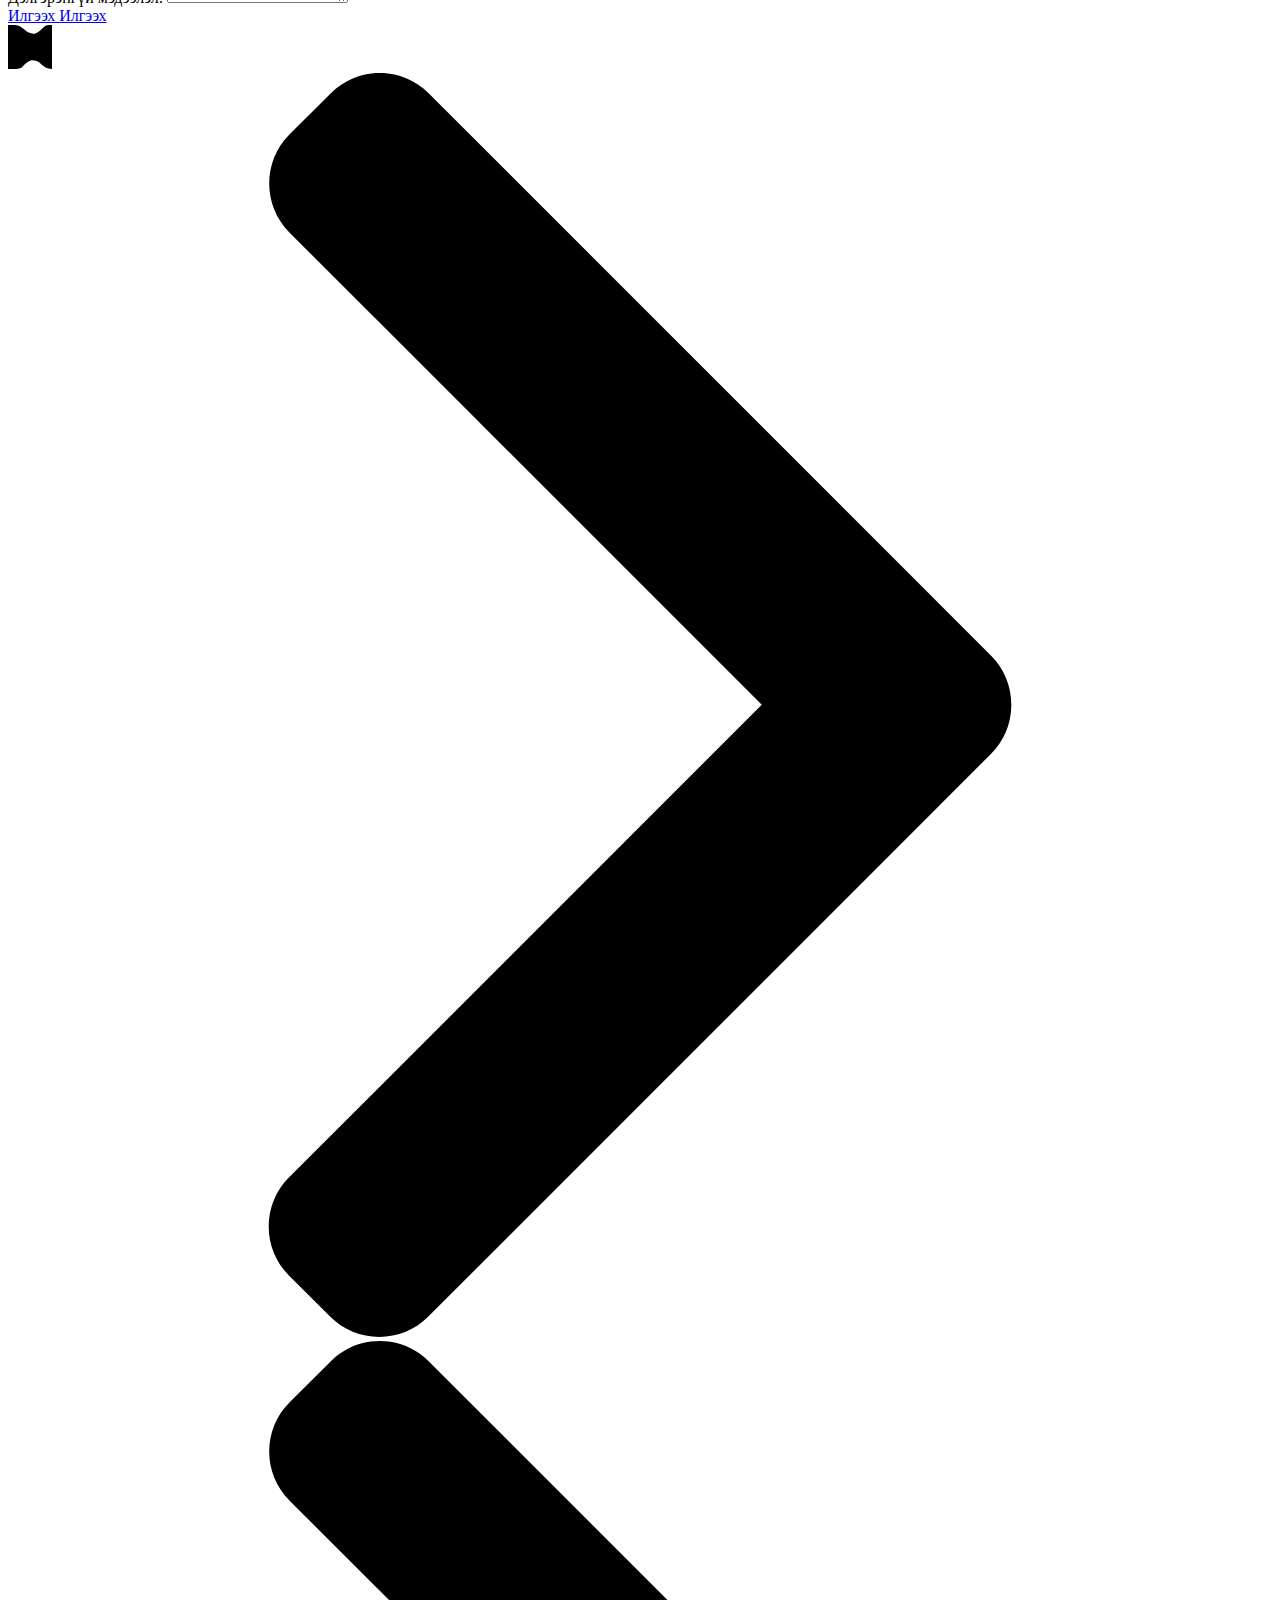
==== commit a23858e0: "members carousel" ====
--- a/index.html
+++ b/index.html
@@ -206,7 +206,13 @@
         <rect x="70" width="70" height="70" fill="#ffffff1a"></rect>
       </svg>
 
-      <video
+      <img
+        src="./assets/images/735.jpg"
+        class="object-cover size-full"
+        alt="hero image"
+      />
+
+      <!-- <video
         class="object-cover size-full"
         autoplay
         loop
@@ -216,17 +222,8 @@
         <source
           src="https://themexriver.com/wp/logistify/logistify-hero-video.mp4"
         />
-      </video>
-      <!-- {/*
-      <iframe
-        src="https://www.youtube.com/embed/KEFt2quibkg?si=KoPBelE3Jk0-gy0k&autoplay=1&controls=0&loop=1"
-        title="YouTube video player"
-        frameborder="0"
-        class="object-cover w-full h-full"
-        allow="accelerometer; autoplay; clipboard-write; encrypted-media; gyroscope; picture-in-picture; web-share"
-        referrerpolicy="strict-origin-when-cross-origin"
-      ></iframe>
-      -->
+      </video> -->
+
       <video src="https://www.youtube.com/watch?v=KEFt2quibkg"></video>
       <div
         class="absolute top-0 left-0 z-10 flex items-center justify-center size-full bg-gradient-to-r to-70% from-black/70 to-slate-800/20 backdrop-blur-sm"
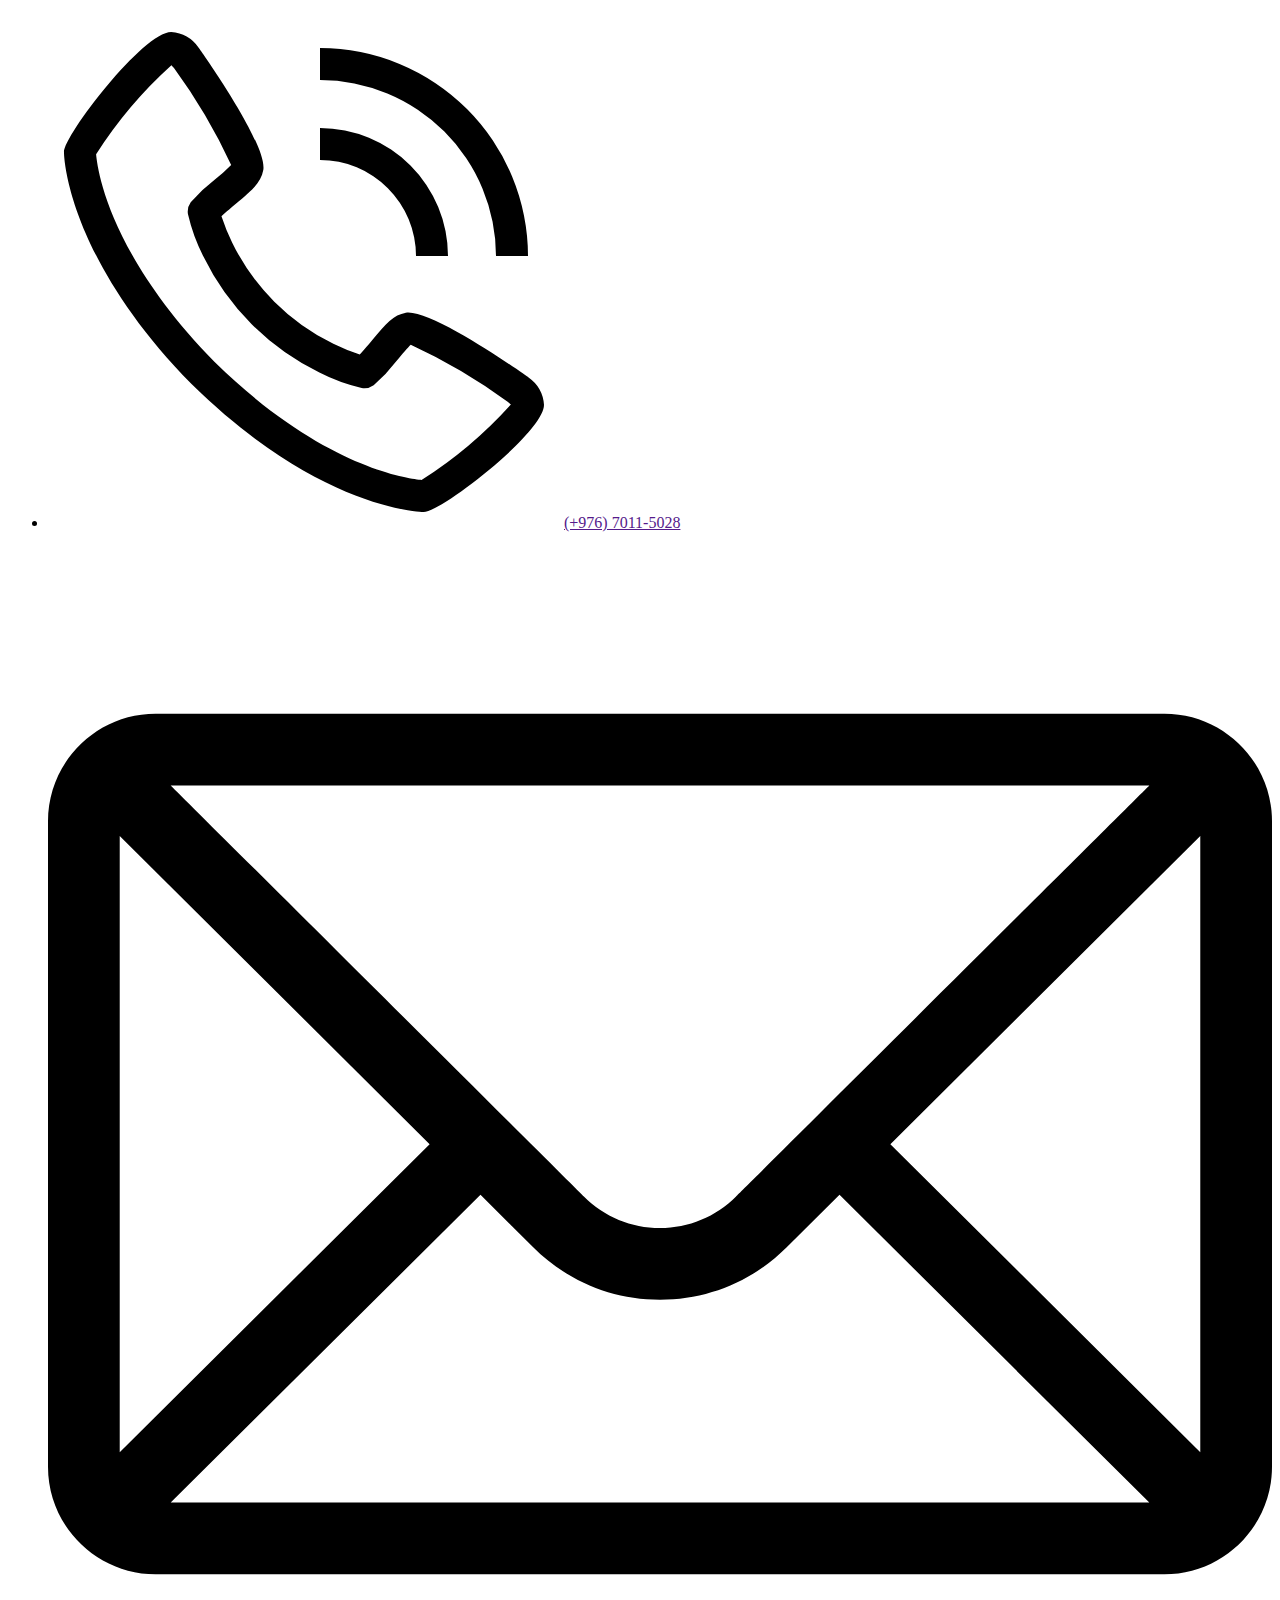
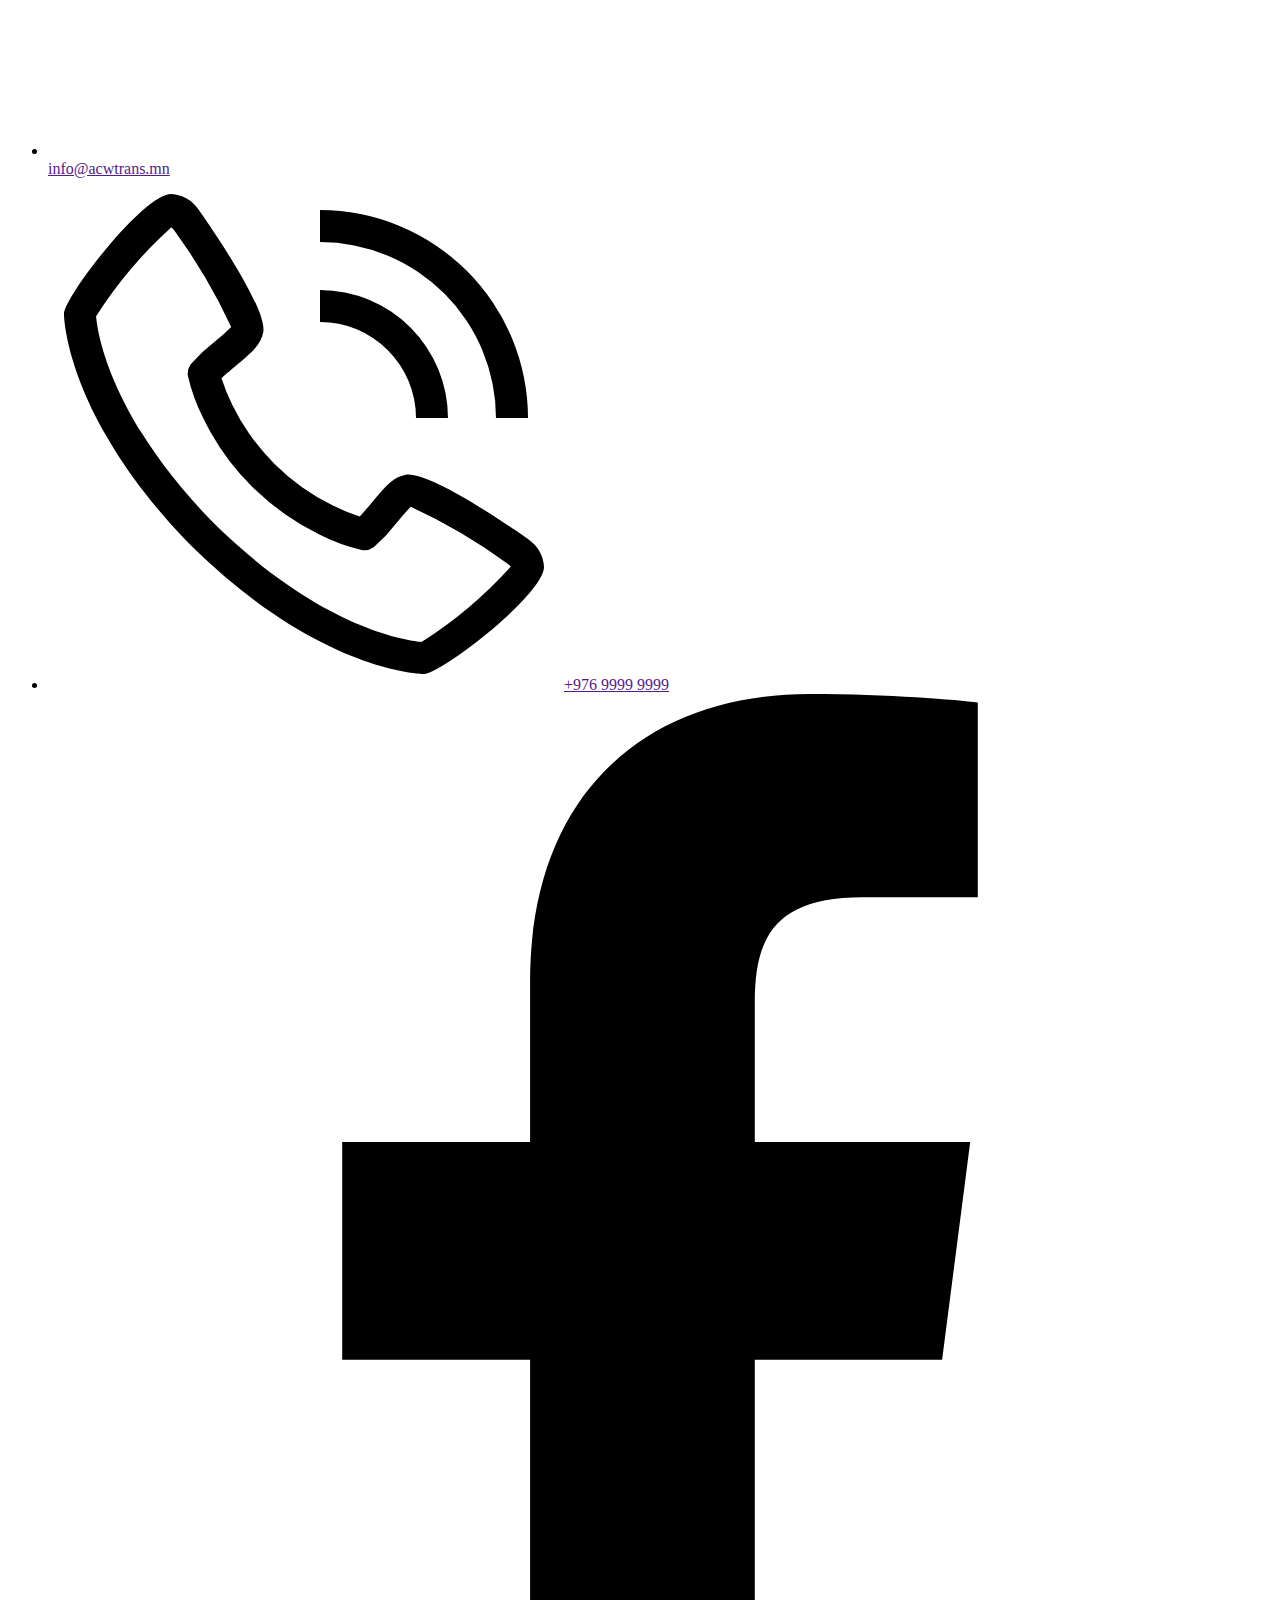
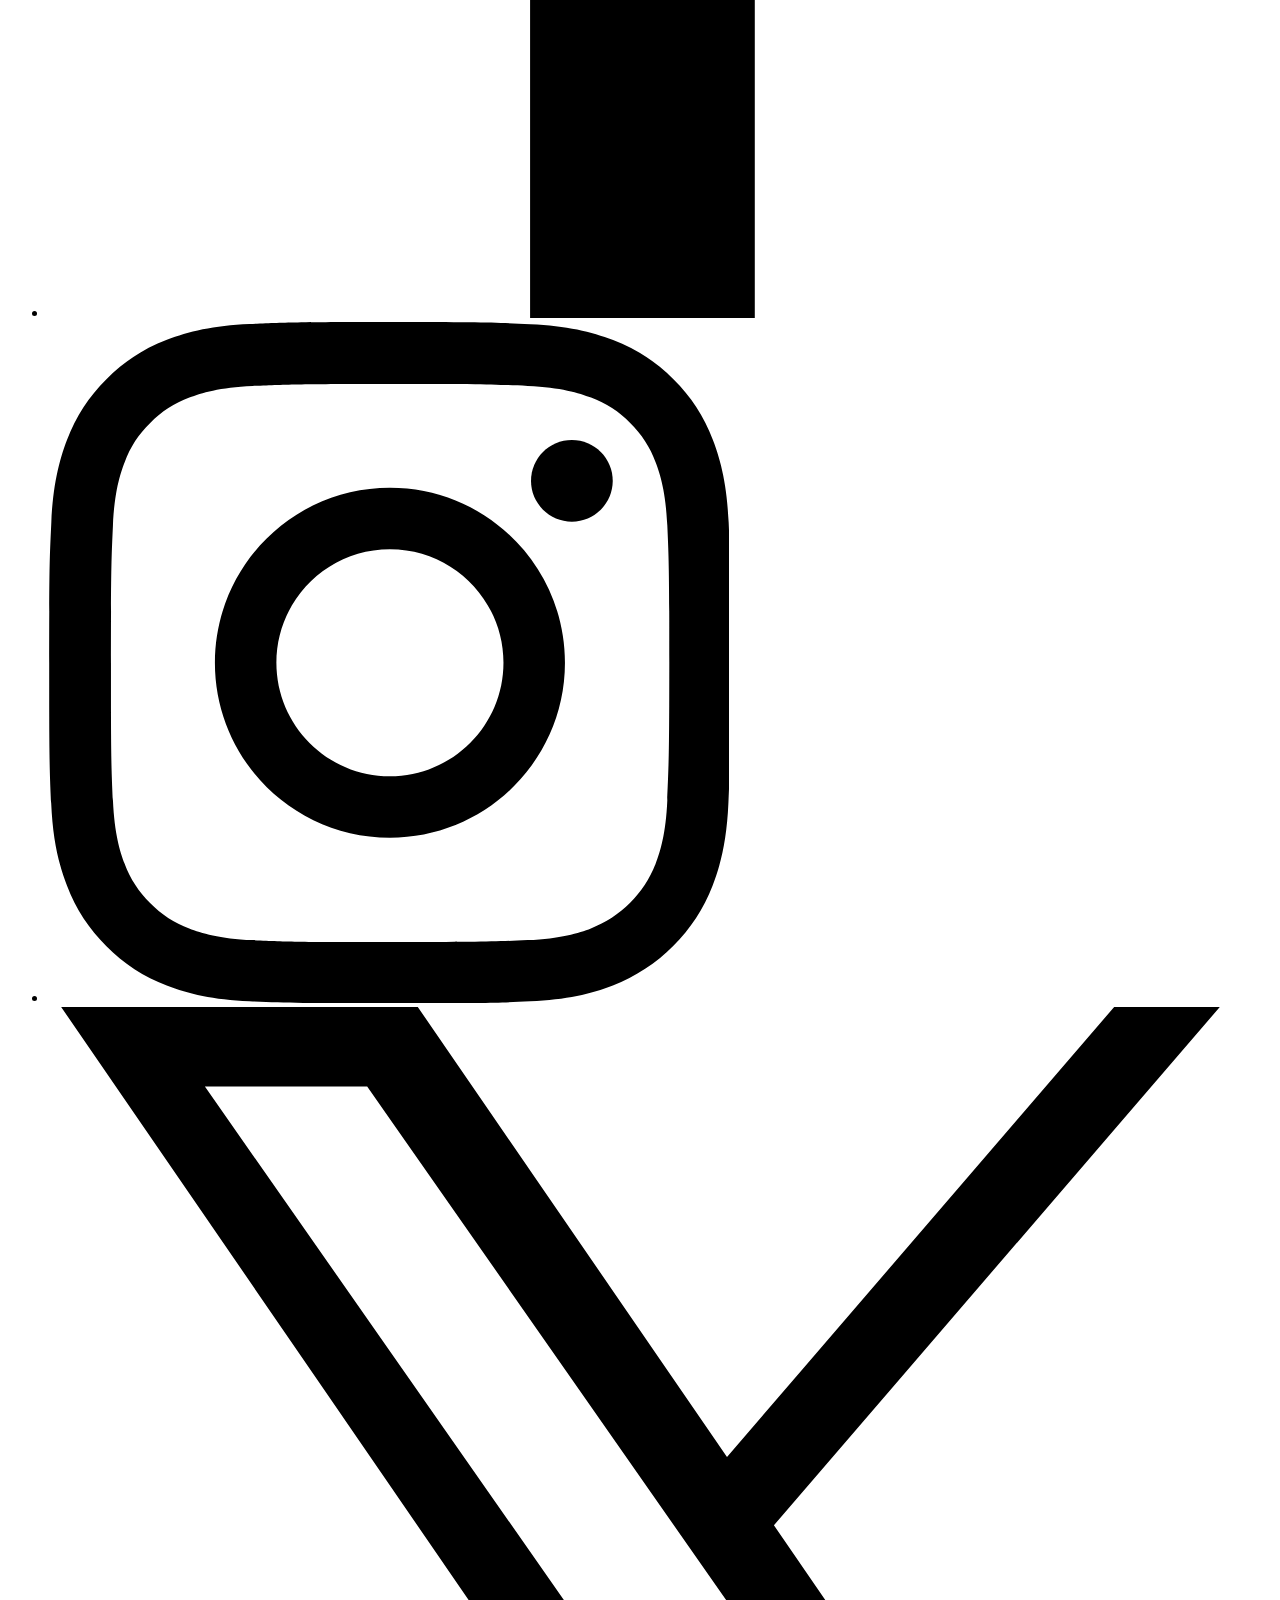
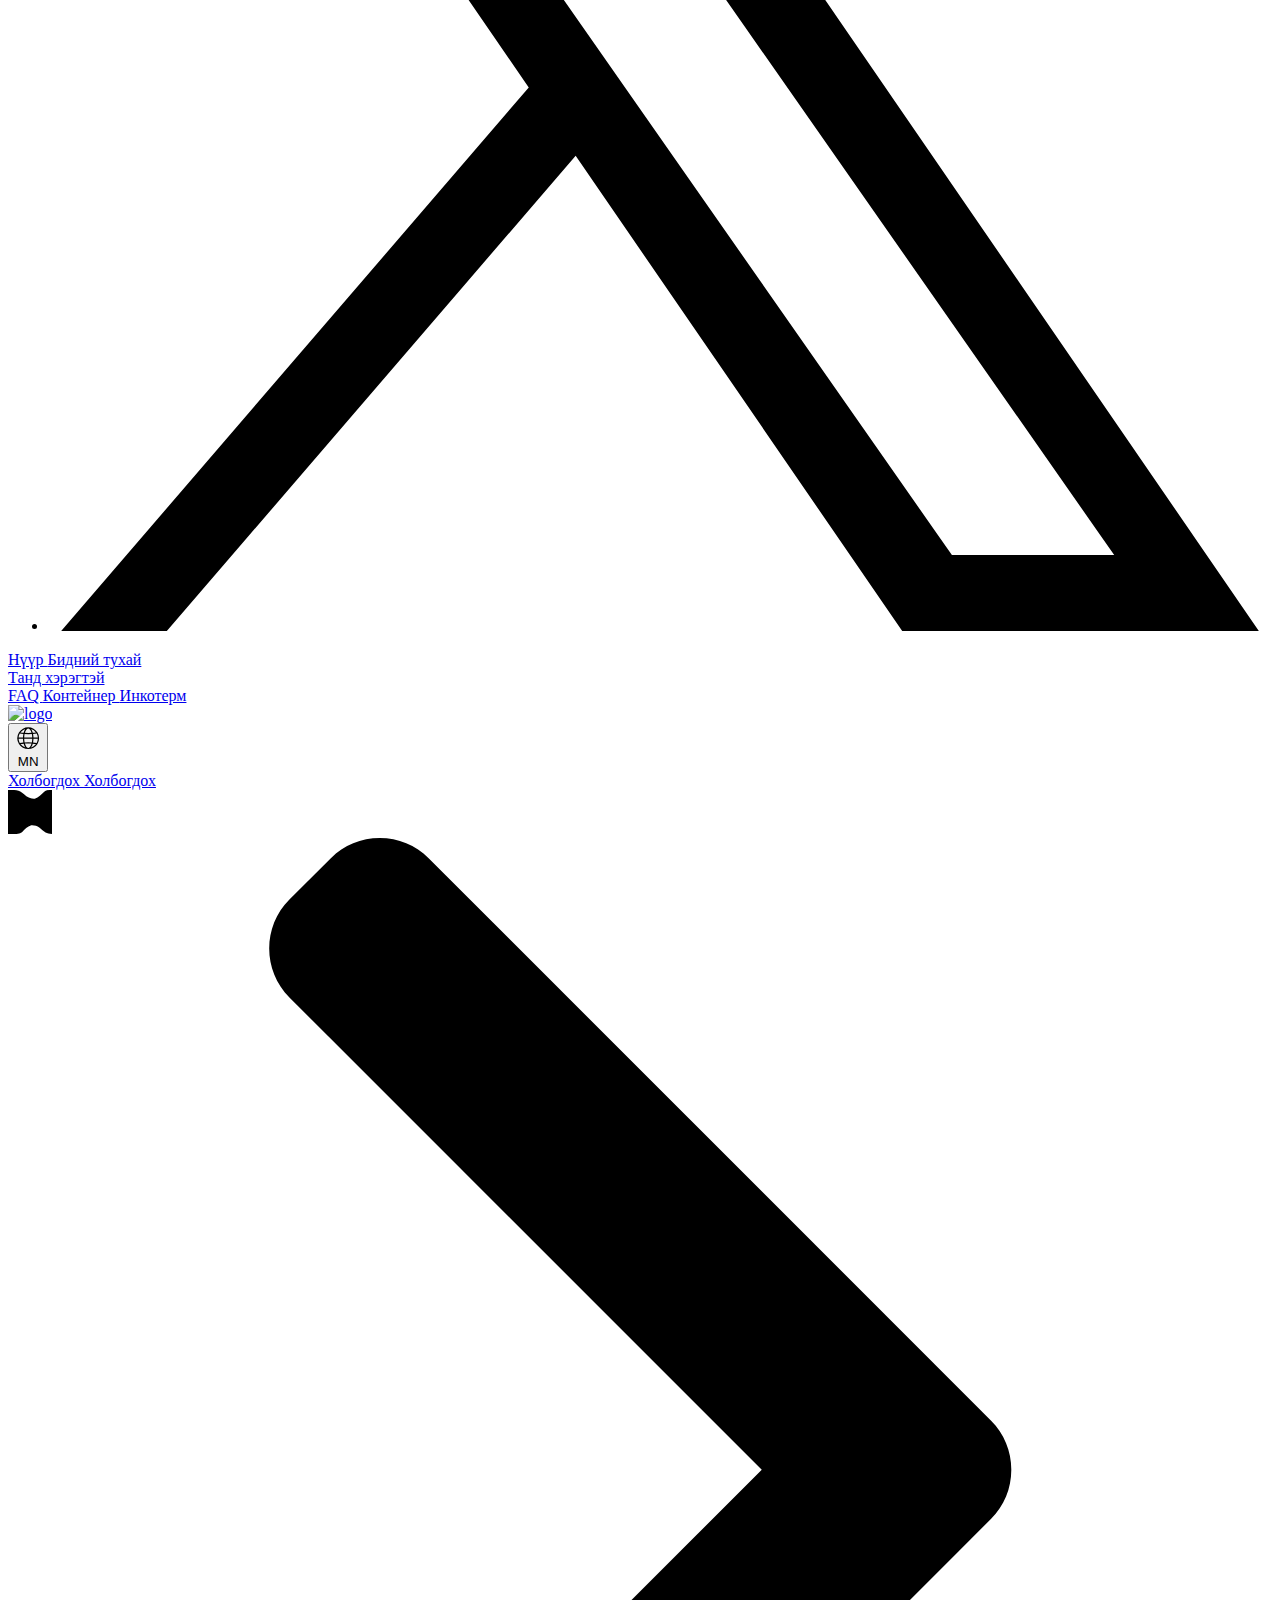
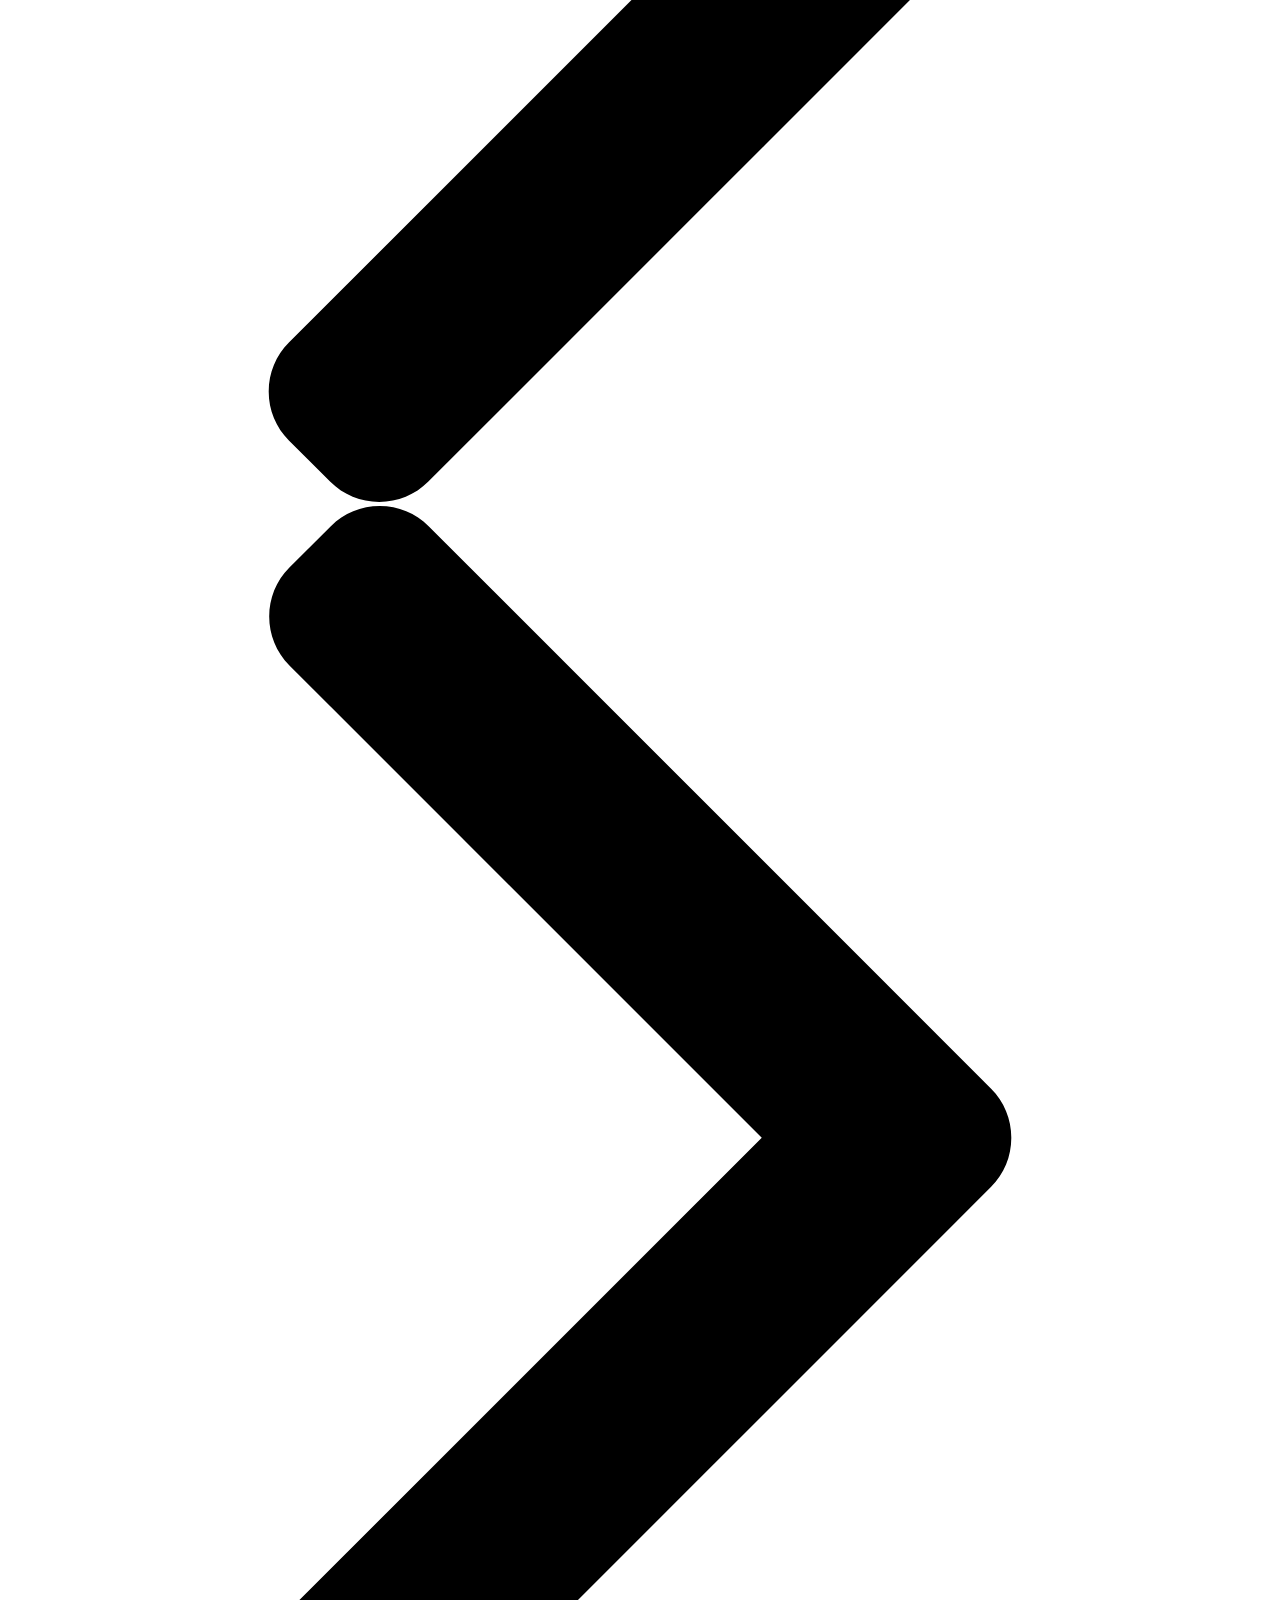
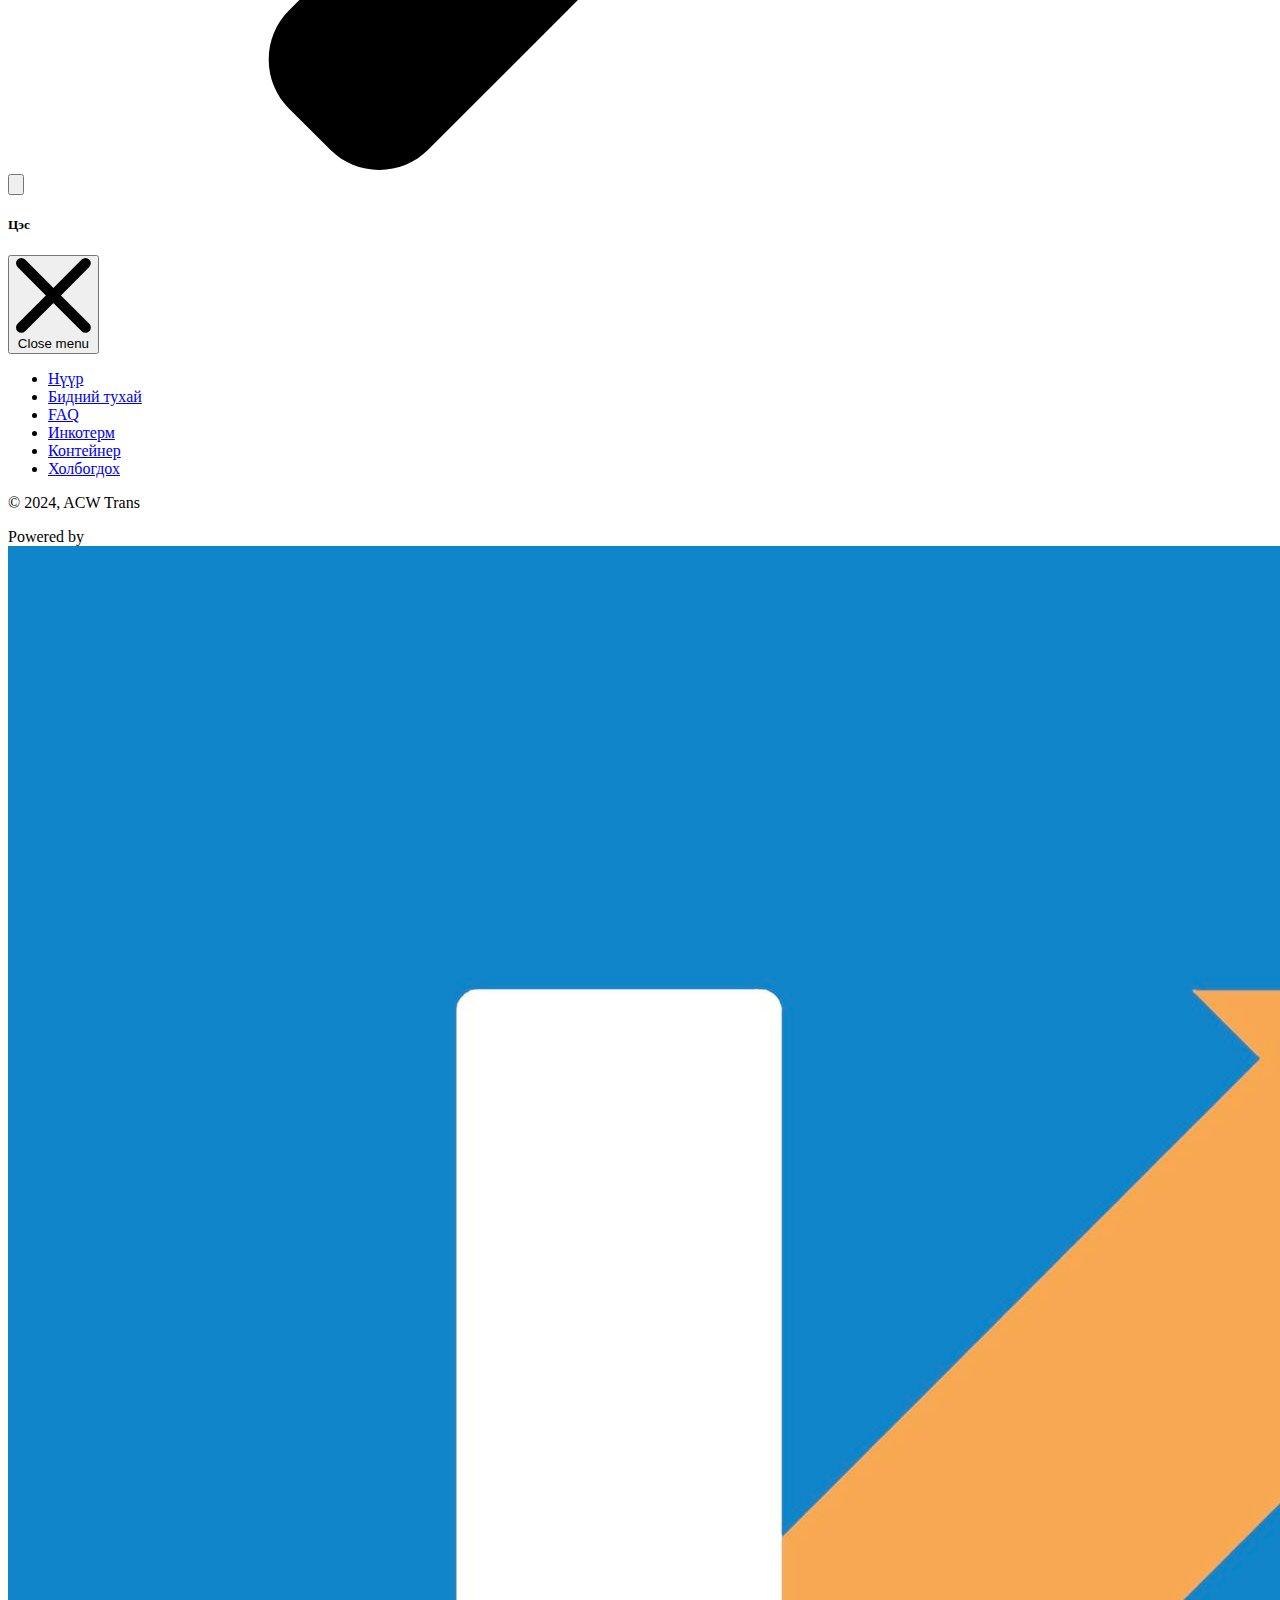
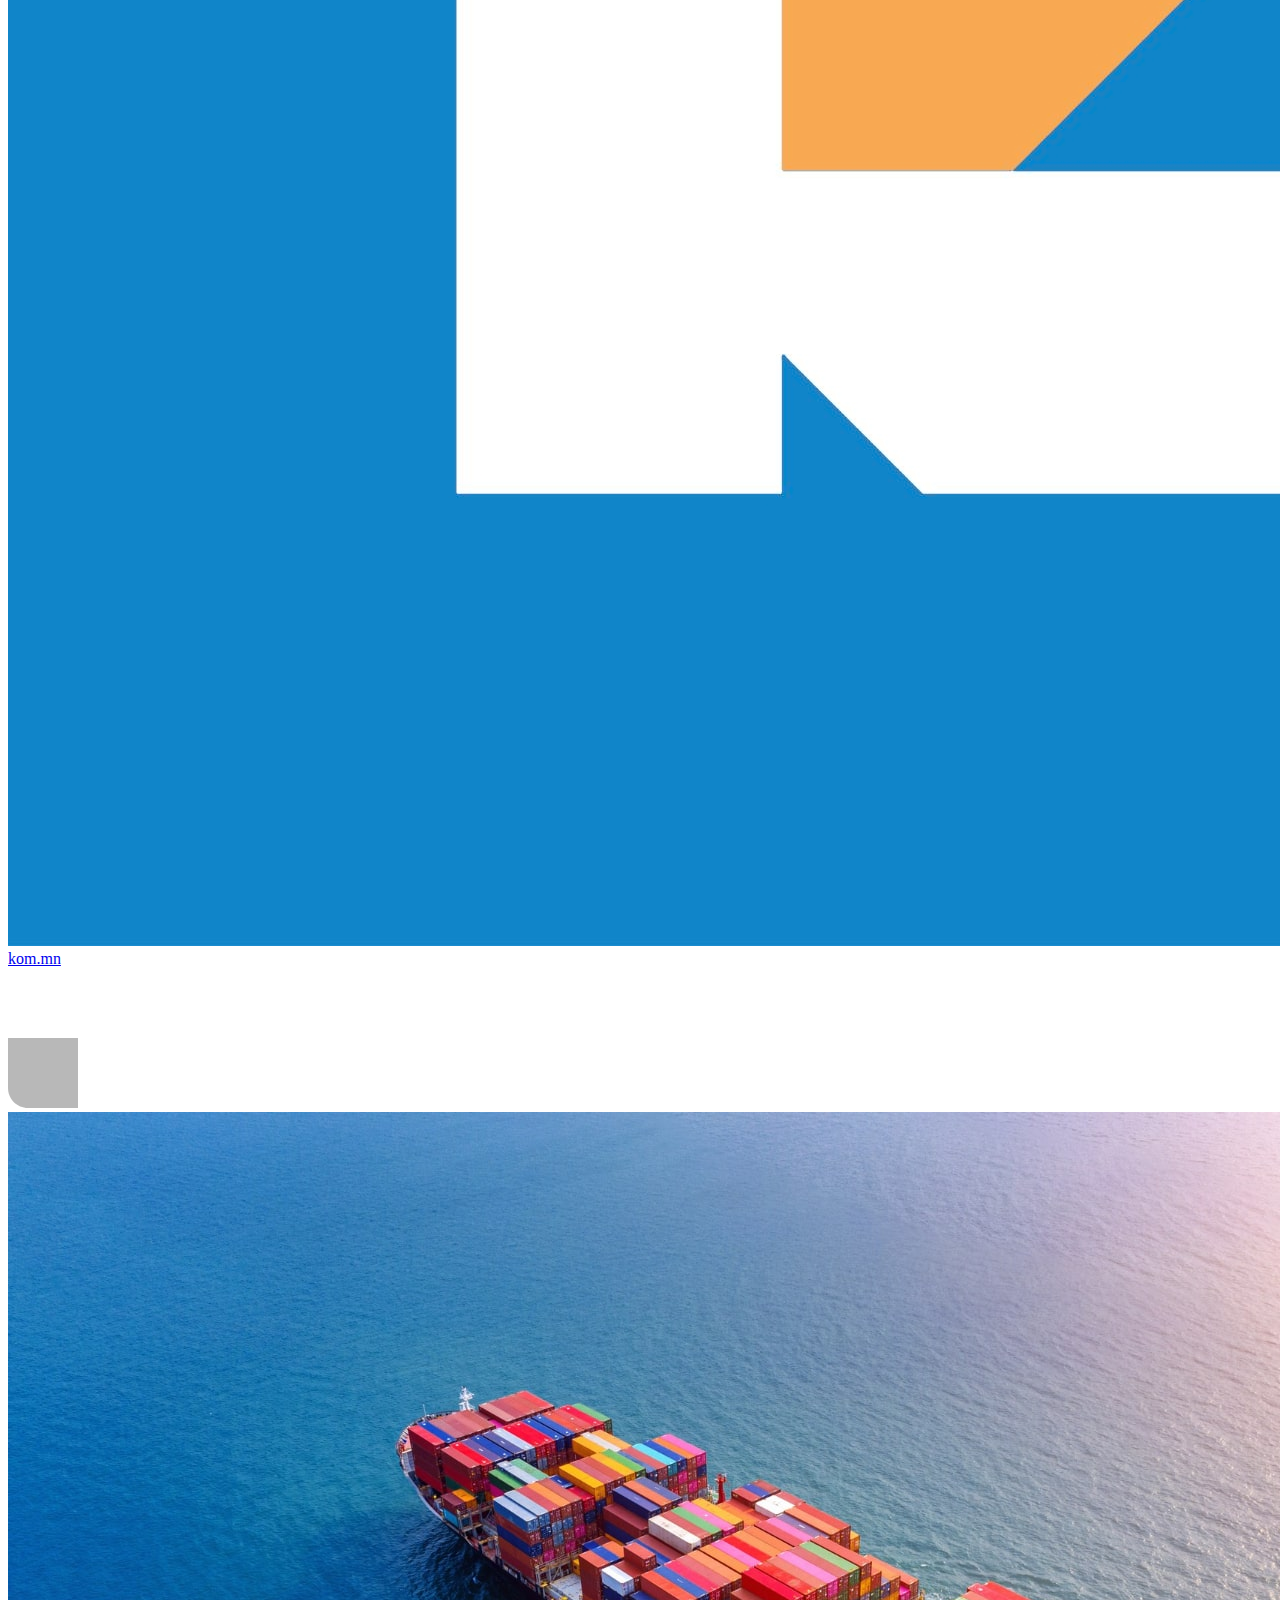
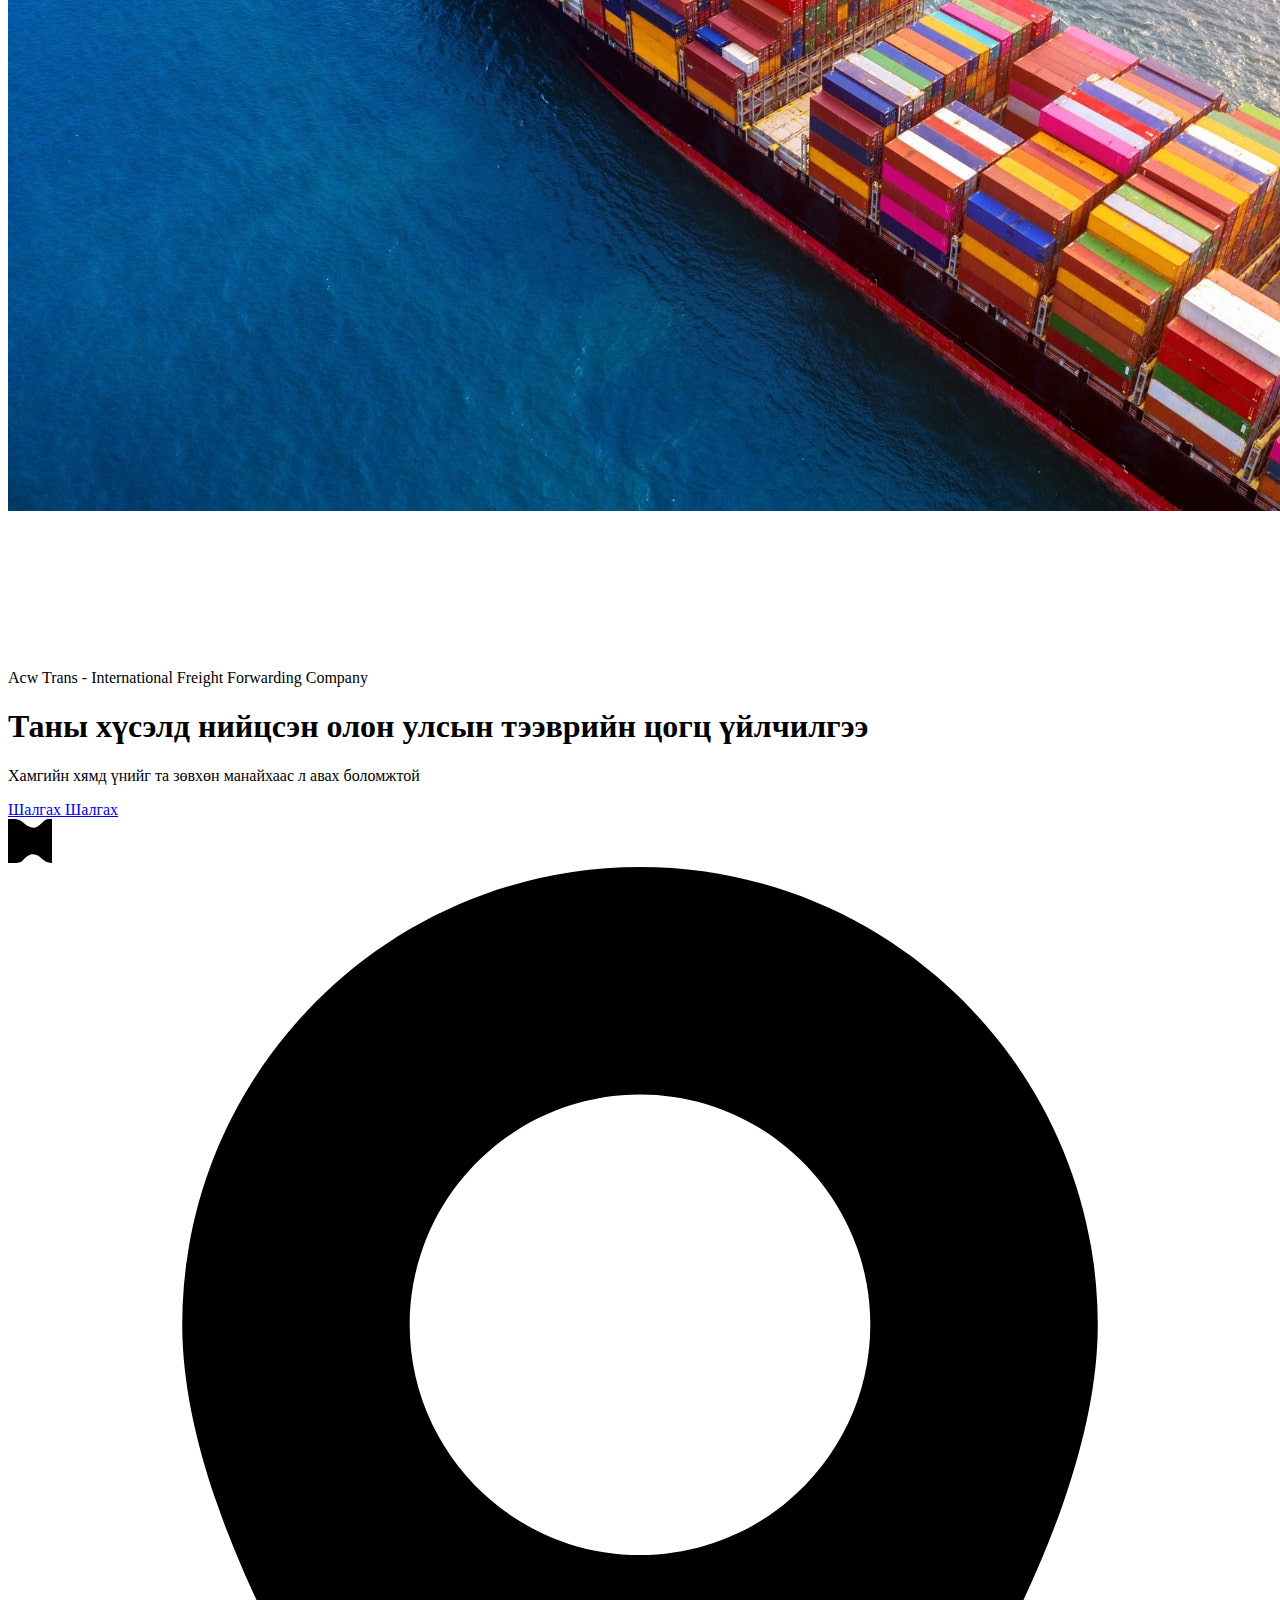
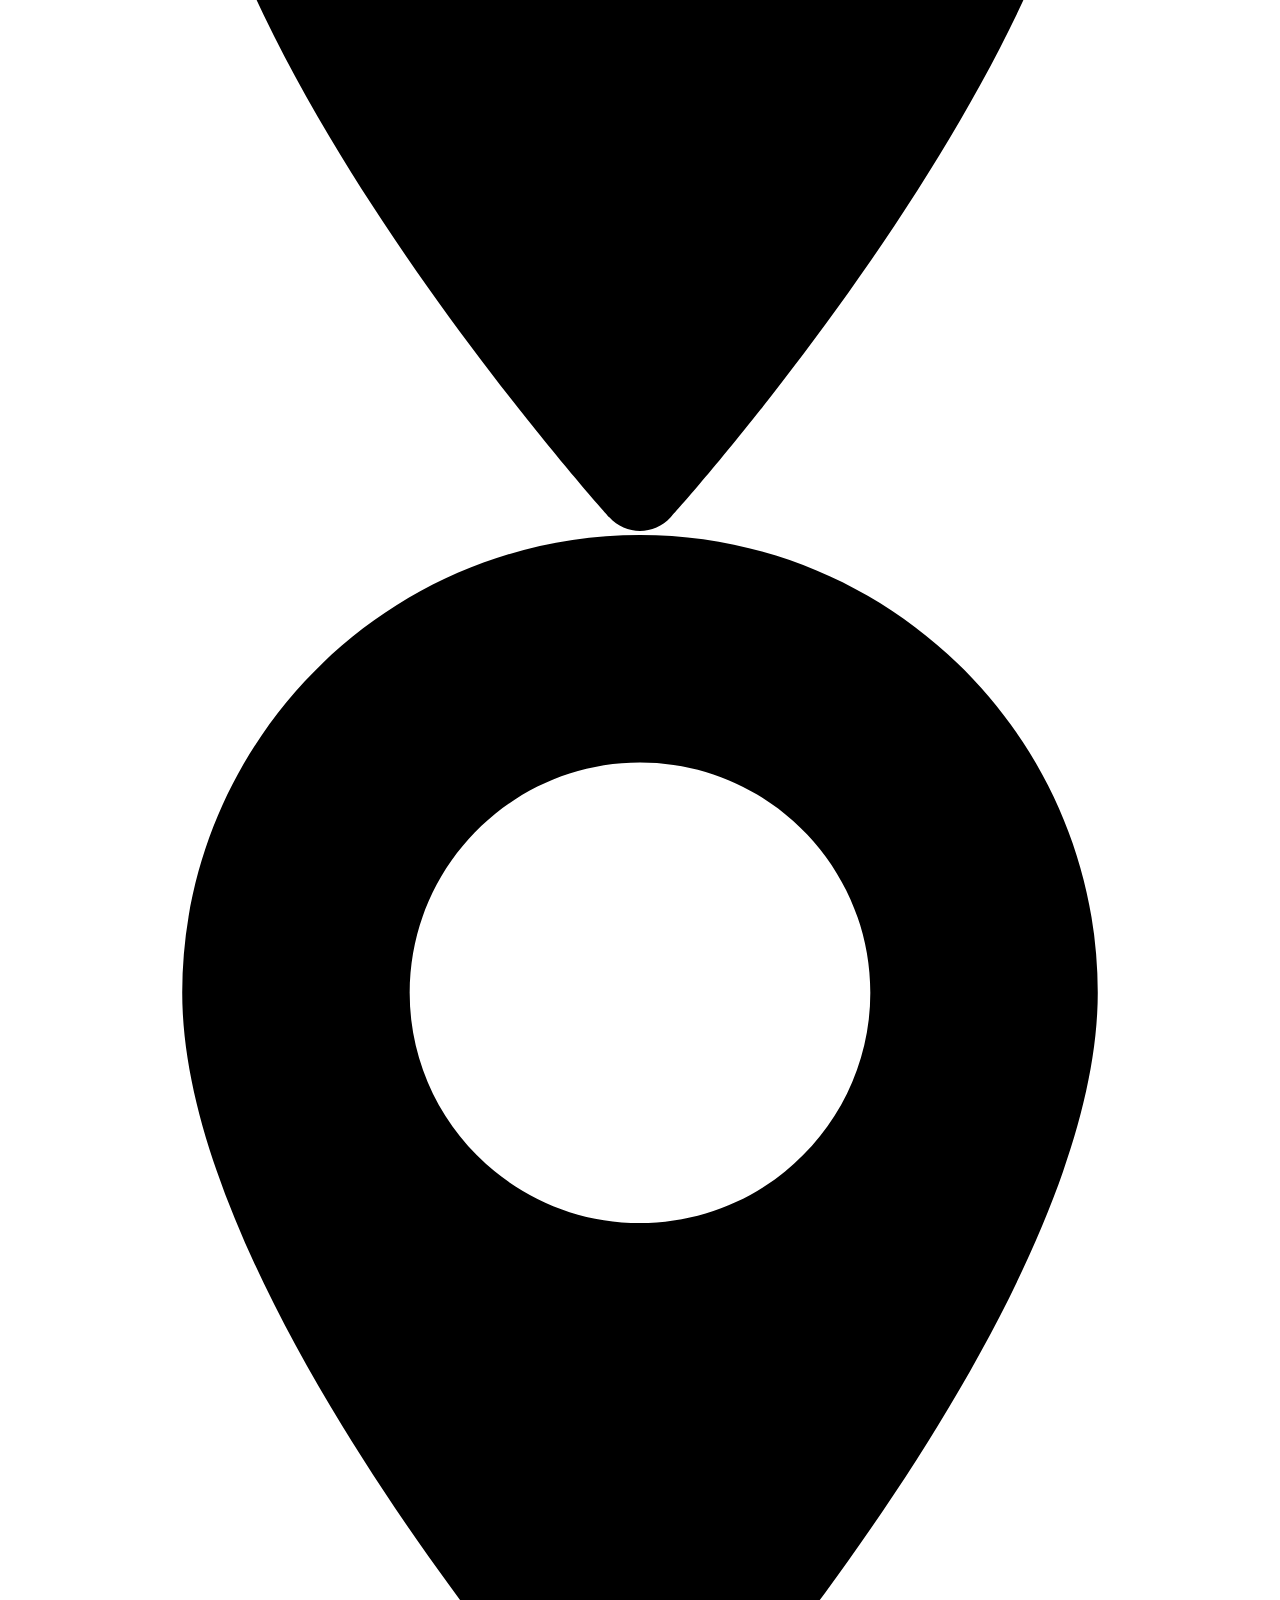
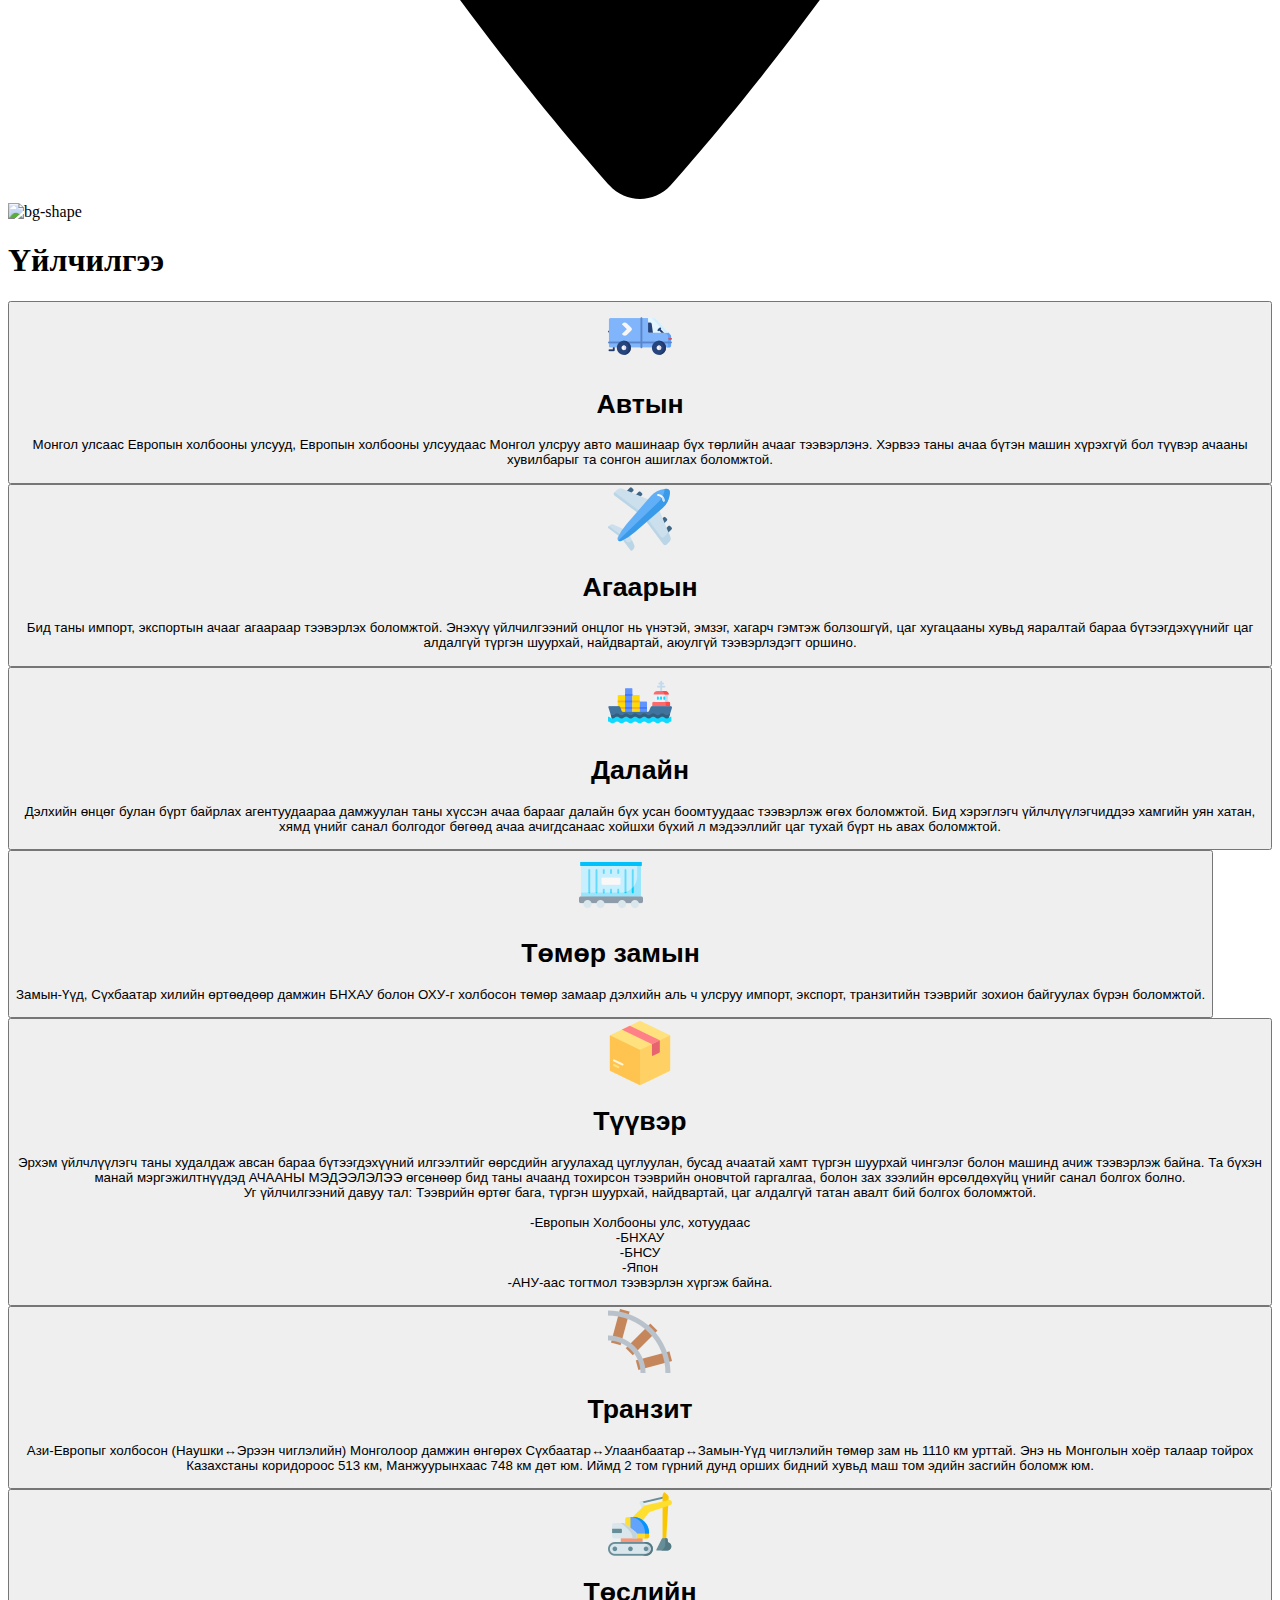
==== commit 98ba363c: "compress images" ====
--- a/index.html
+++ b/index.html
@@ -38,6 +38,21 @@
         },
       };
     </script>
+
+    <!-- slick carousel -->
+    <link
+      rel="stylesheet"
+      href="https://cdnjs.cloudflare.com/ajax/libs/slick-carousel/1.9.0/slick.min.css"
+      integrity="sha512-yHknP1/AwR+yx26cB1y0cjvQUMvEa2PFzt1c9LlS4pRQ5NOTZFWbhBig+X9G9eYW/8m0/4OXNx8pxJ6z57x0dw=="
+      crossorigin="anonymous"
+      referrerpolicy="no-referrer"
+    />
+    <link
+      rel="stylesheet"
+      href="https://cdnjs.cloudflare.com/ajax/libs/slick-carousel/1.9.0/slick-theme.min.css"
+      integrity="sha512-17EgCFERpgZKcm0j0fEq1YCJuyAWdz9KUtv1EjVuaOz8pDnh/0nZxmU6BBXwaaxqoi9PQXnRWqlcDB027hgv9A=="
+      crossorigin="anonymous"
+    />
 
     <style type="text/tailwindcss">
       @import url("https://fonts.googleapis.com/css2?family=Instrument+Sans:ital,wght@0,400..700;1,400..700&family=Roboto:ital,wght@0,100;0,300;0,400;0,500;0,700;0,900;1,100;1,300;1,400;1,500;1,700;1,900&display=swap");
@@ -180,7 +195,7 @@
 
     <nav
       id="nav"
-      class="sticky py-4 lg:py-0 top-0 left-0 z-30 w-full h-full font-bold bg-light px-6 duration-500"
+      class="sticky py-4 lg:py-0 top-0 left-0 z-30 w-full h-full font-bold bg-light px-4 duration-500"
     ></nav>
 
     <div id="drawer"></div>
@@ -494,8 +509,8 @@
             </div>
 
             <div class="flex justify-end col-span-2 col-start-5">
-              <a
-                href="tel:+97670115028"
+              <button
+                type="submit"
                 class="relative flex items-center gap-2 group h-12"
               >
                 <div
@@ -601,7 +616,7 @@
                     </svg>
                   </div>
                 </div>
-              </a>
+              </button>
             </div>
           </div>
         </form>
@@ -636,11 +651,84 @@
         ></div>
       </div>
     </div>
+
+    <!-- <section class="max-w-7xl px-4 mx-auto">
+      <h1>Хамтрагч байгууллагууд</h1>
+      <div class="w-full">
+        <div id="slick-container">
+          <img src="./assets/images/neptune.png" class="w-32" alt="" />
+          <img src="./assets/images/neptune.png" class="w-32" alt="" />
+          <img src="./assets/images/neptune.png" class="w-32" alt="" />
+          <img src="./assets/images/neptune.png" class="w-32" alt="" />
+        </div>
+      </div>
+    </section> -->
     <!-- Modals -->
     <div id="modal-services"></div>
 
     <!-- Footer -->
     <footer id="footer"></footer>
+
+    <!-- Slick Carousel -->
+    <script
+      src="https://cdnjs.cloudflare.com/ajax/libs/jquery/3.7.1/jquery.min.js"
+      integrity="sha512-v2CJ7UaYy4JwqLDIrZUI/4hqeoQieOmAZNXBeQyjo21dadnwR+8ZaIJVT8EE2iyI61OV8e6M8PP2/4hpQINQ/g=="
+      crossorigin="anonymous"
+      referrerpolicy="no-referrer"
+    ></script>
+    <script
+      src="https://cdnjs.cloudflare.com/ajax/libs/jquery-migrate/3.5.2/jquery-migrate.min.js"
+      integrity="sha512-BzvgYEoHXuphX+g7B/laemJGYFdrq4fTKEo+B3PurSxstMZtwu28FHkPKXu6dSBCzbUWqz/rMv755nUwhjQypw=="
+      crossorigin="anonymous"
+      referrerpolicy="no-referrer"
+    ></script>
+    <script
+      src="https://cdnjs.cloudflare.com/ajax/libs/slick-carousel/1.9.0/slick.min.js"
+      integrity="sha512-HGOnQO9+SP1V92SrtZfjqxxtLmVzqZpjFFekvzZVWoiASSQgSr4cw9Kqd2+l8Llp4Gm0G8GIFJ4ddwZilcdb8A=="
+      crossorigin="anonymous"
+      referrerpolicy="no-referrer"
+    ></script>
+
+    <script type="text/javascript">
+      $(document).ready(function () {
+        $("#slick-container").slick({
+          slidesToShow: 3,
+          slidesToScroll: 1,
+          draggable: true,
+          autoplay: true,
+          autoplaySpeed: 2000,
+          infinite: false,
+          arrows: true,
+          dots: true,
+          zIndex: 0,
+          responsive: [
+            {
+              breakpoint: 1024,
+              settings: {
+                slidesToShow: 3,
+                slidesToScroll: 3,
+                dots: true,
+              },
+            },
+            {
+              breakpoint: 732,
+              settings: {
+                slidesToShow: 2,
+                slidesToScroll: 2,
+              },
+            },
+            {
+              breakpoint: 480,
+              settings: {
+                slidesToShow: 1,
+                slidesToScroll: 1,
+                arrows: false,
+              },
+            },
+          ],
+        });
+      });
+    </script>
 
     <!-- Flowbite CDN -->
     <script src="https://cdn.jsdelivr.net/npm/flowbite@2.5.1/dist/flowbite.min.js"></script>
@@ -657,7 +745,7 @@
           (el) => ` 
               <button type="button" data-modal-target="service-${el.id}"
               data-modal-toggle="service-${el.id}"
-            class="relative flex flex-col items-center w-full gap-2 px-3 py-10 overflow-hidden font-bold transition bg-white border backdrop-blur-sm duration group rounded-xl shadow-custom"
+            class="relative flex flex-col items-center w-full gap-2 px-5 py-10 overflow-hidden font-bold transition bg-white border backdrop-blur-sm duration group rounded-xl shadow-custom"
           >
             <span
               class="absolute top-0 left-0 flex justify-end w-0 h-full transition-all duration-500 bg-sec group-hover:w-full"
@@ -690,7 +778,7 @@
                 class="hidden overflow-x-hidden fixed top-0 right-0 left-0 z-50 justify-center items-center w-full md:inset-0 h-[calc(100%-1rem)] max-h-full p-4 sm:p-6 lg:p-8"
               >
                 <div
-                  class="w-full pb-10 max-w-6xl max-h-full bg-white rounded-3xl shadow relative overflow-y-auto overflow-x-hidden space-y-4 sm:space-y-6 text-slate-700 text-base sm:text-lg font-normal"
+                  class="w-full pb-10 max-w-4xl max-h-full bg-white rounded-3xl shadow relative overflow-y-auto overflow-x-hidden space-y-4 sm:space-y-6 text-slate-700 text-base sm:text-base font-normal"
                 >
                   <div
                     class="sticky px-10 top-0 w-full h-16 left-0 bg-white shadow-custom flex items-center justify-center"
@@ -717,7 +805,8 @@
                       </svg>
                       <span class="sr-only">Close modal</span>
                     </button>
-                    <h1 class="text-center font-semibold text-xl">${el.title}</h1>
+
+                    <h1 class="text-left font-semibold text-2xl">${el.title}</h1>
                   </div>
                   <div class="px-10 lg:px-20">
                     ${el.desc}
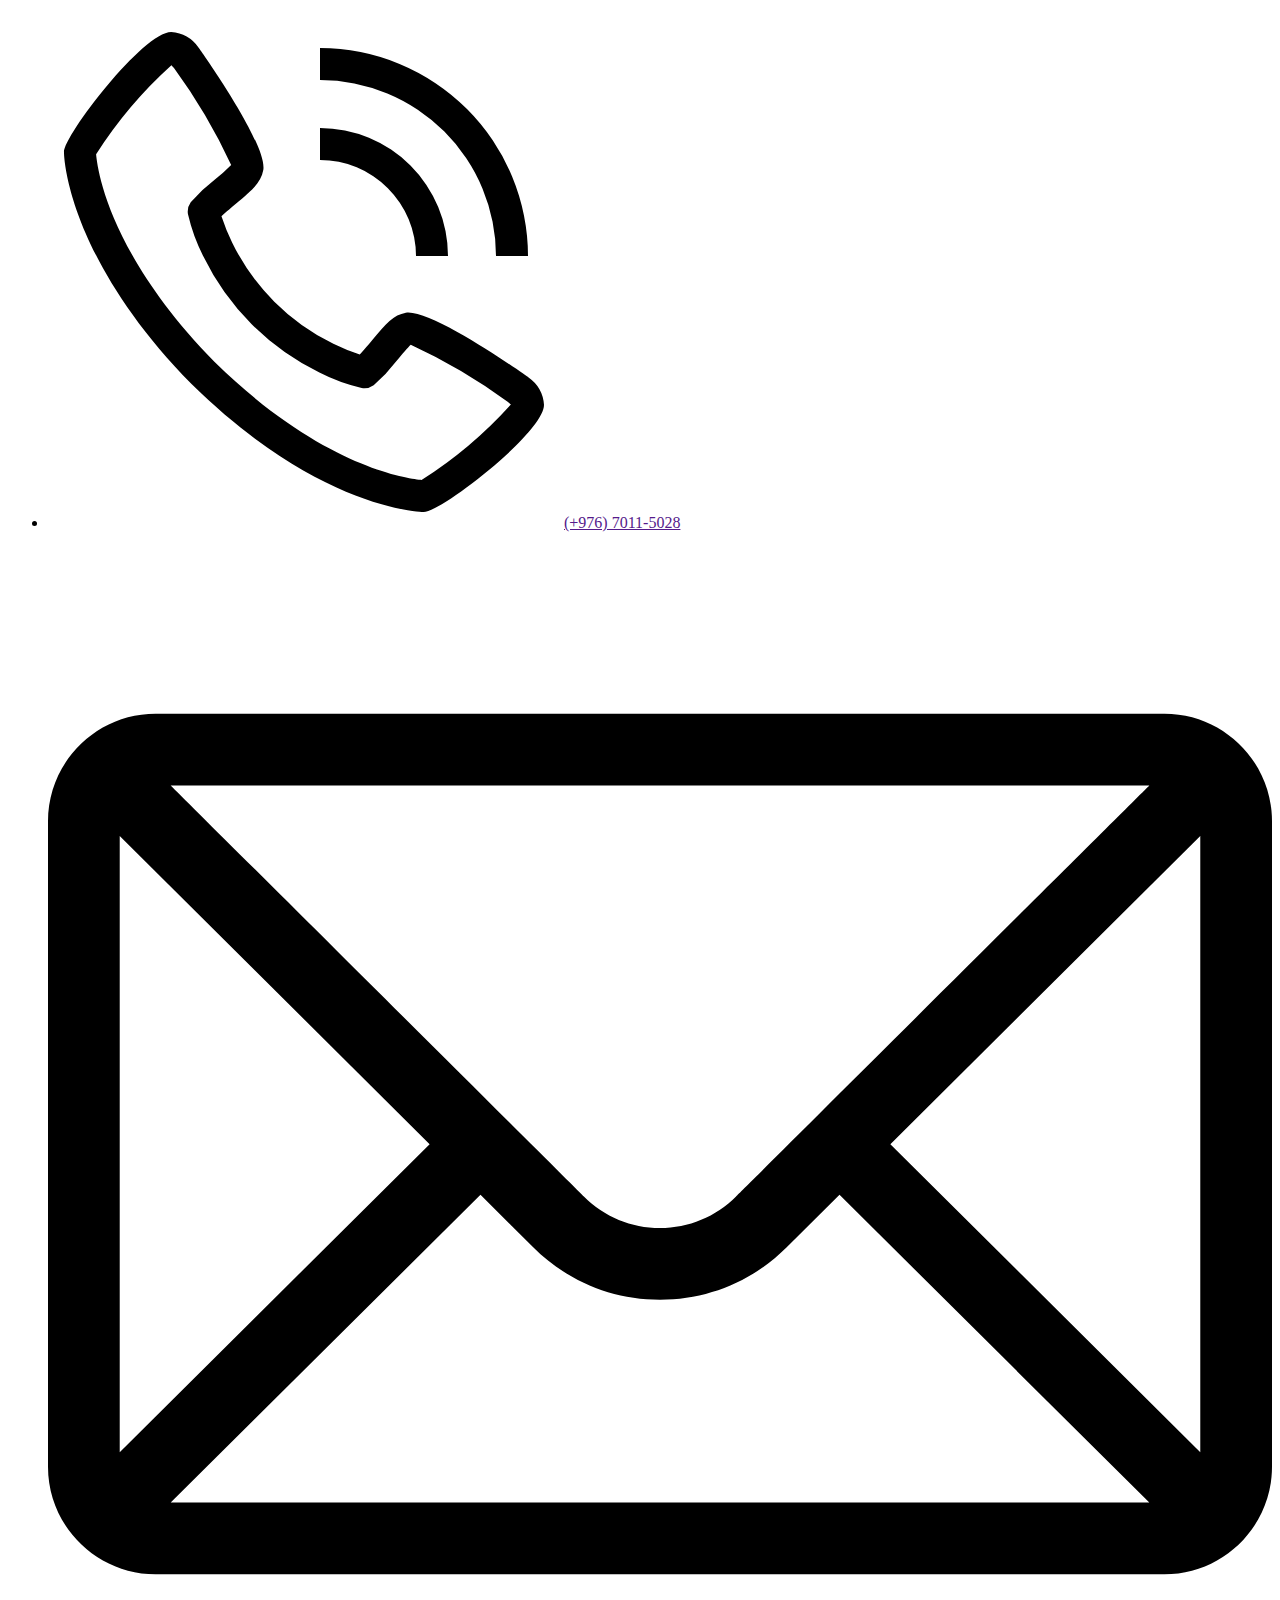
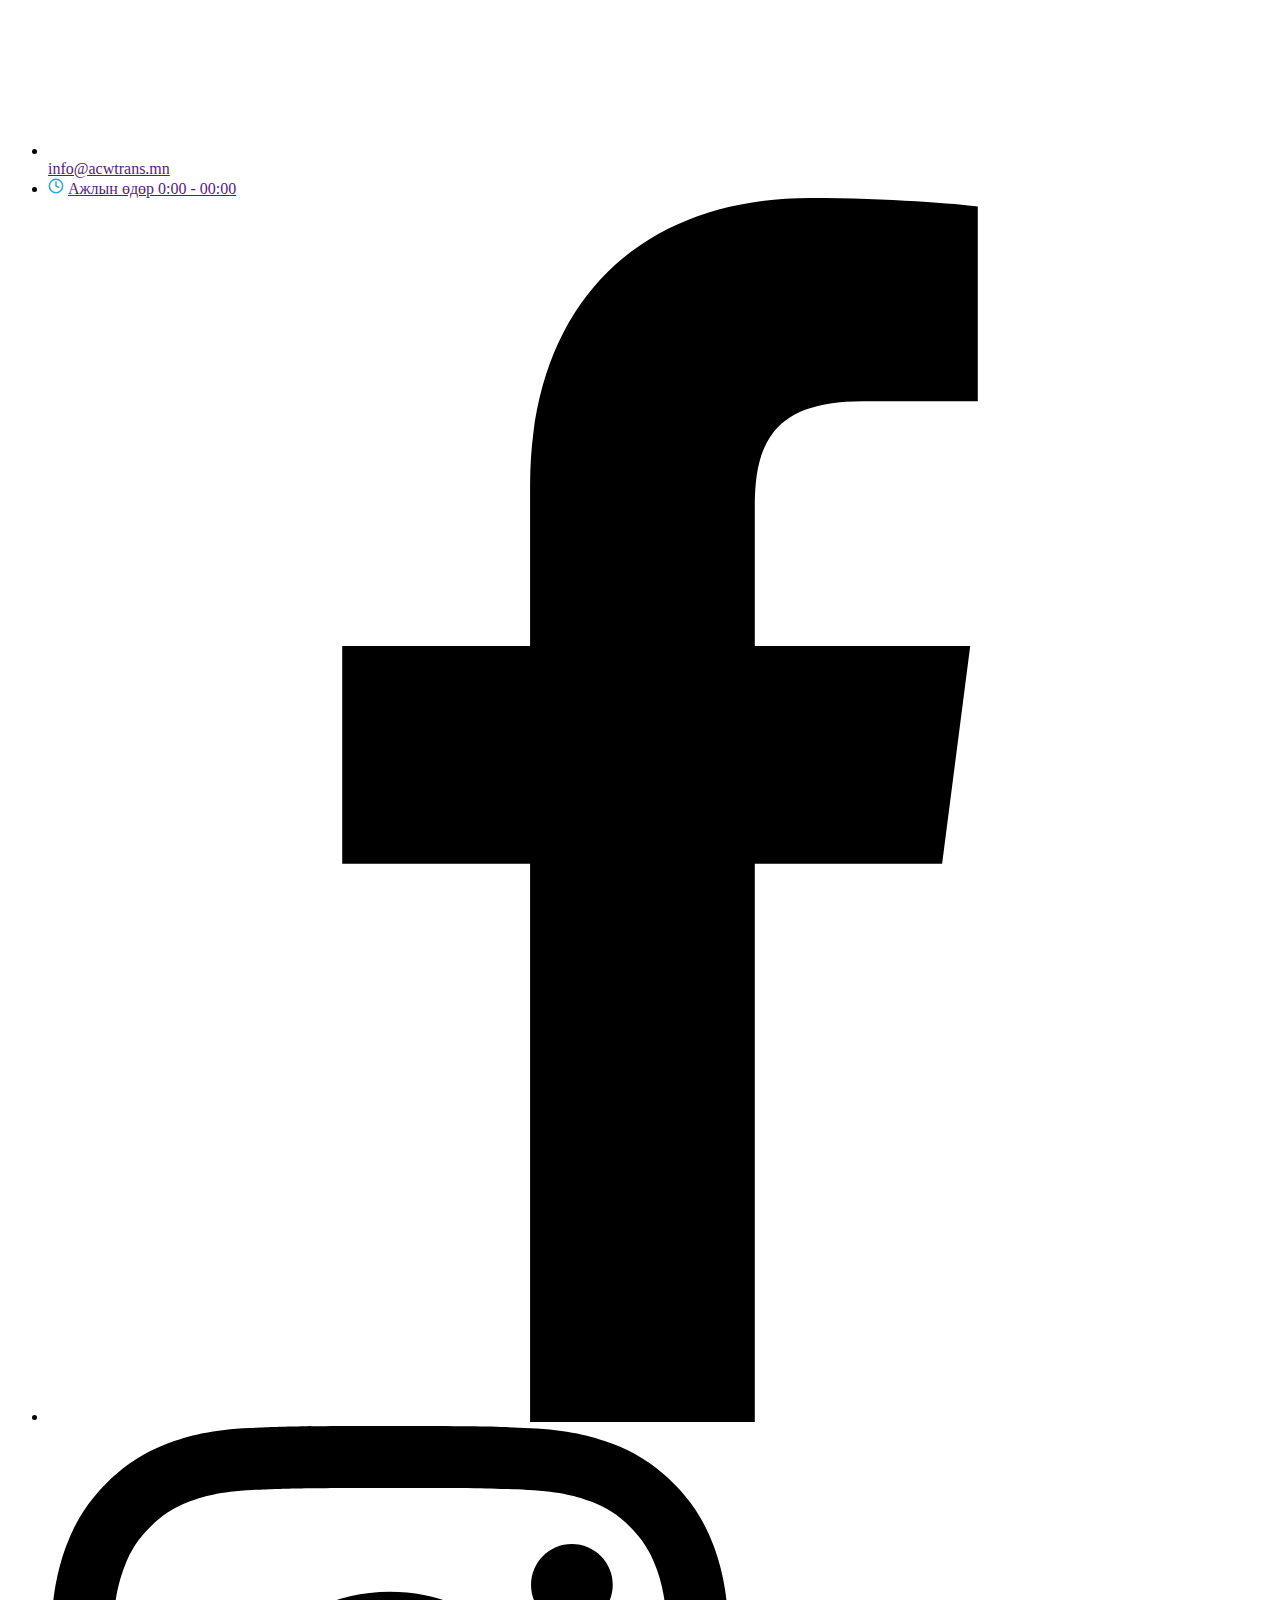
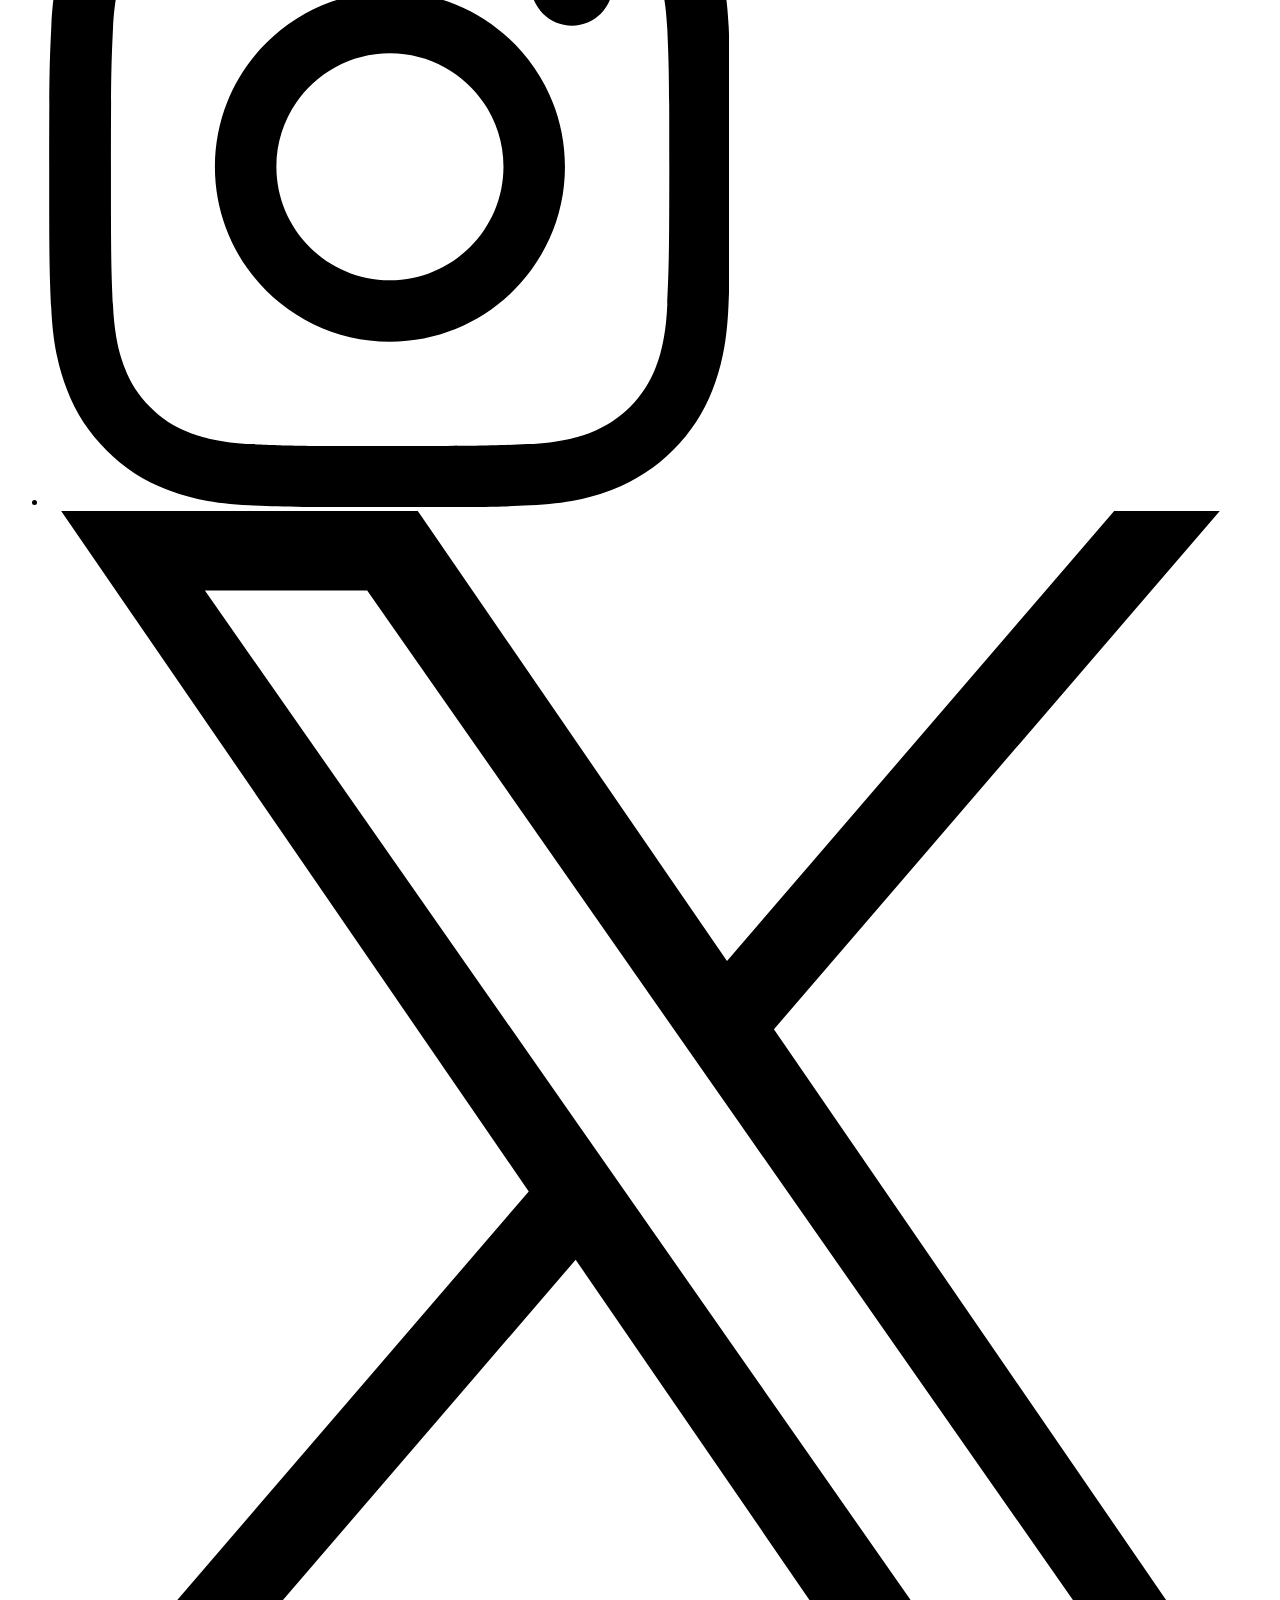
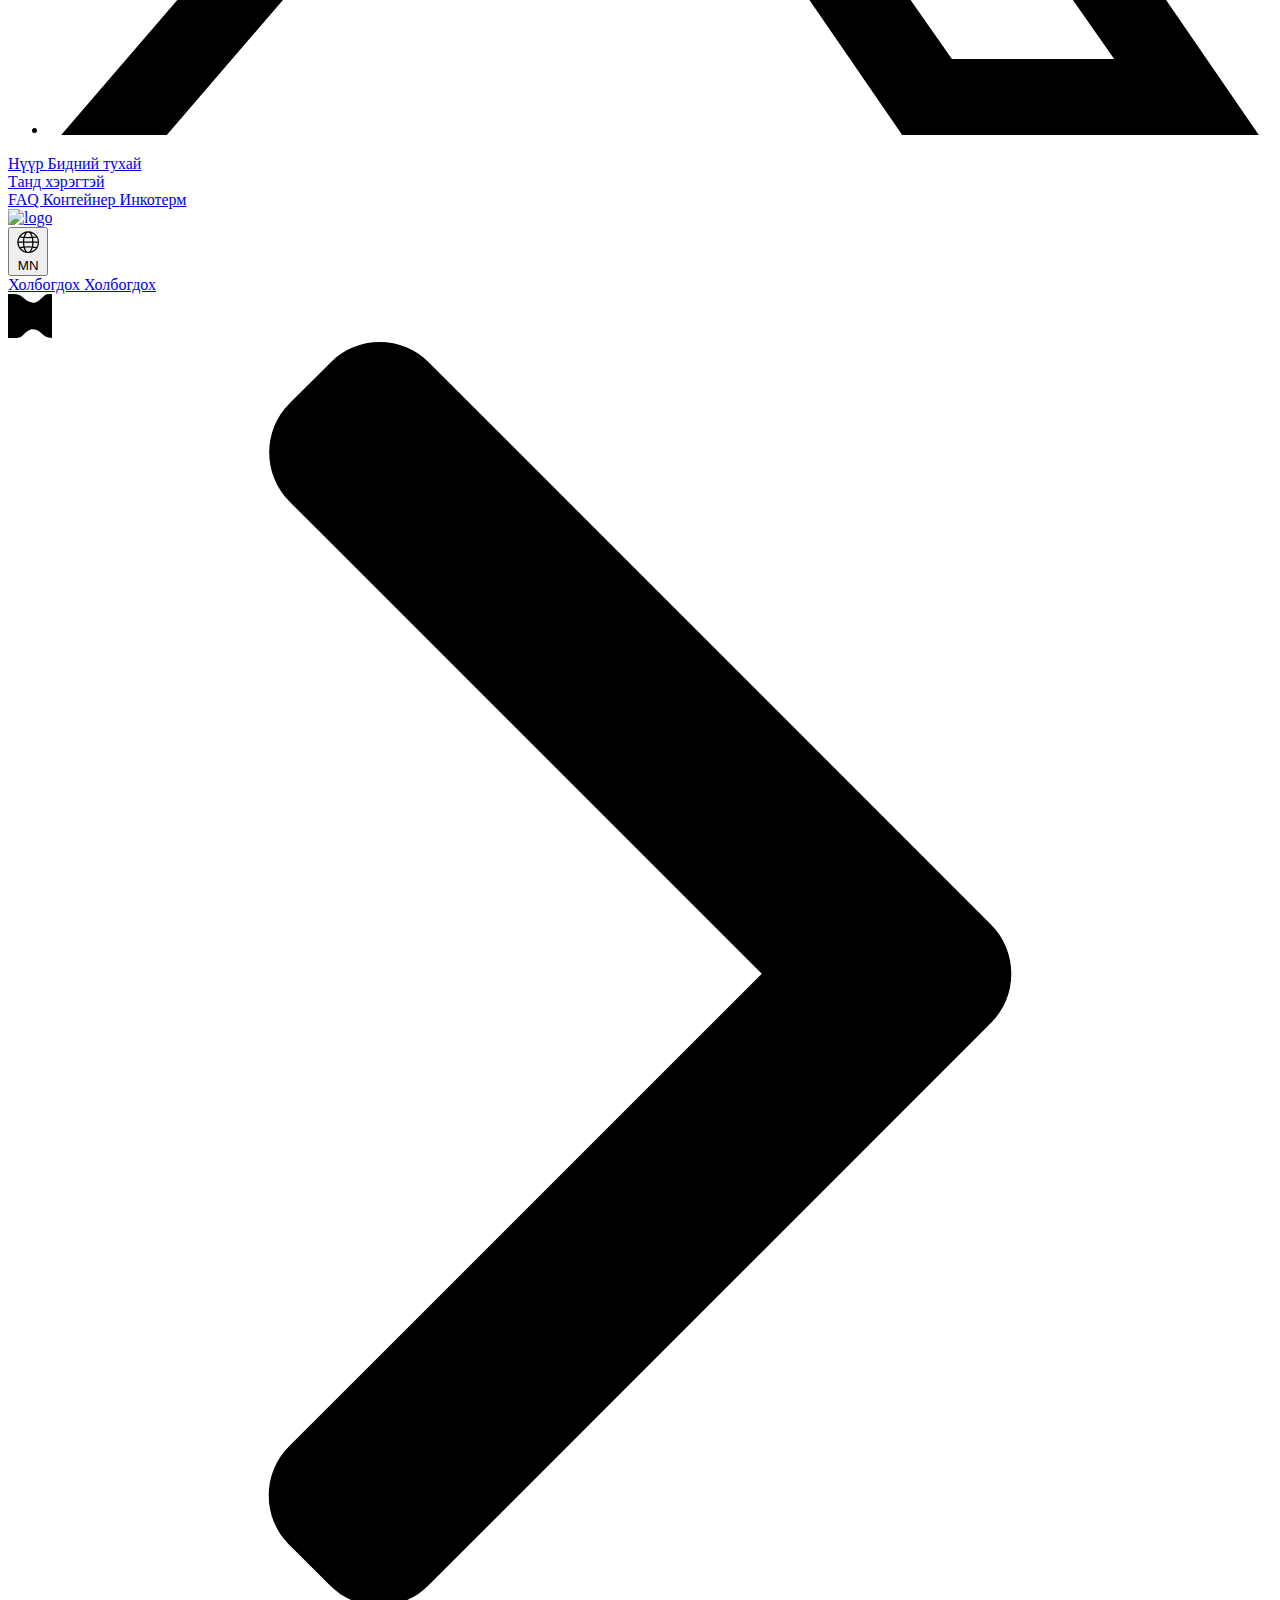
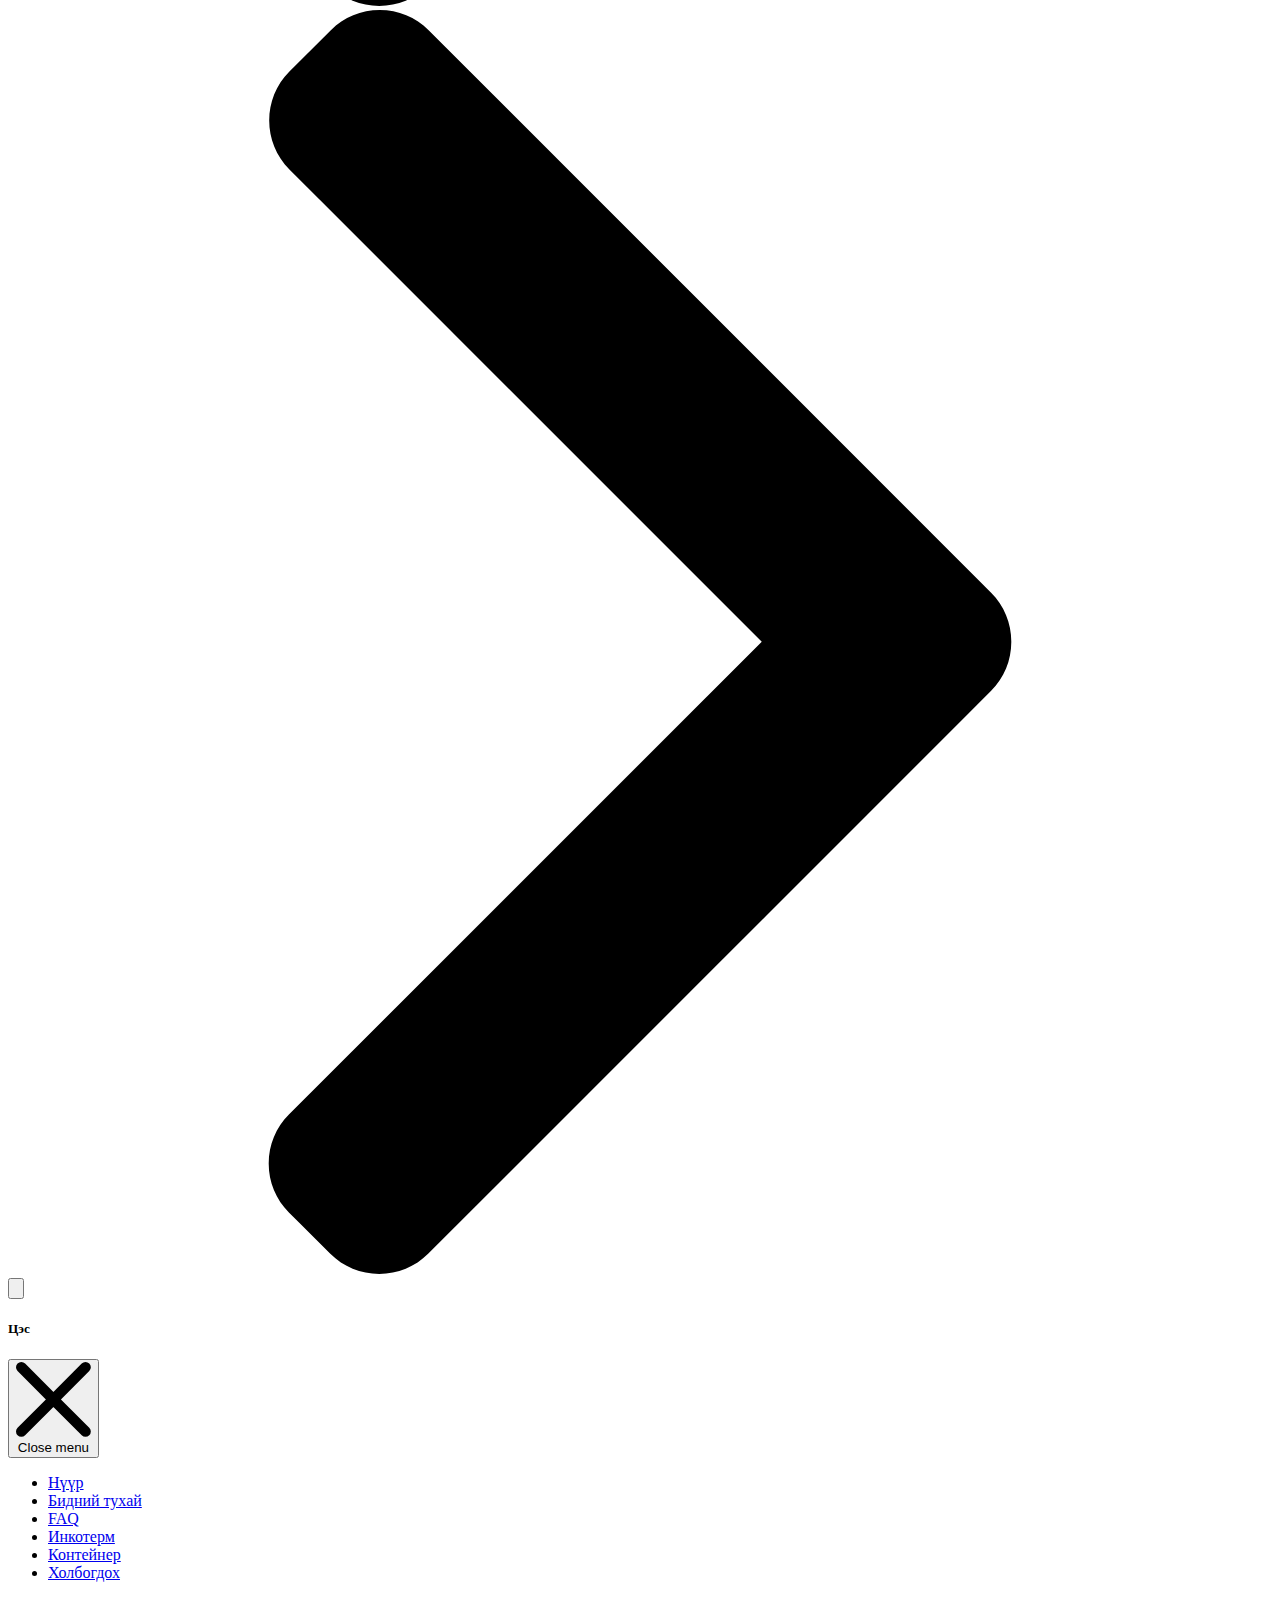
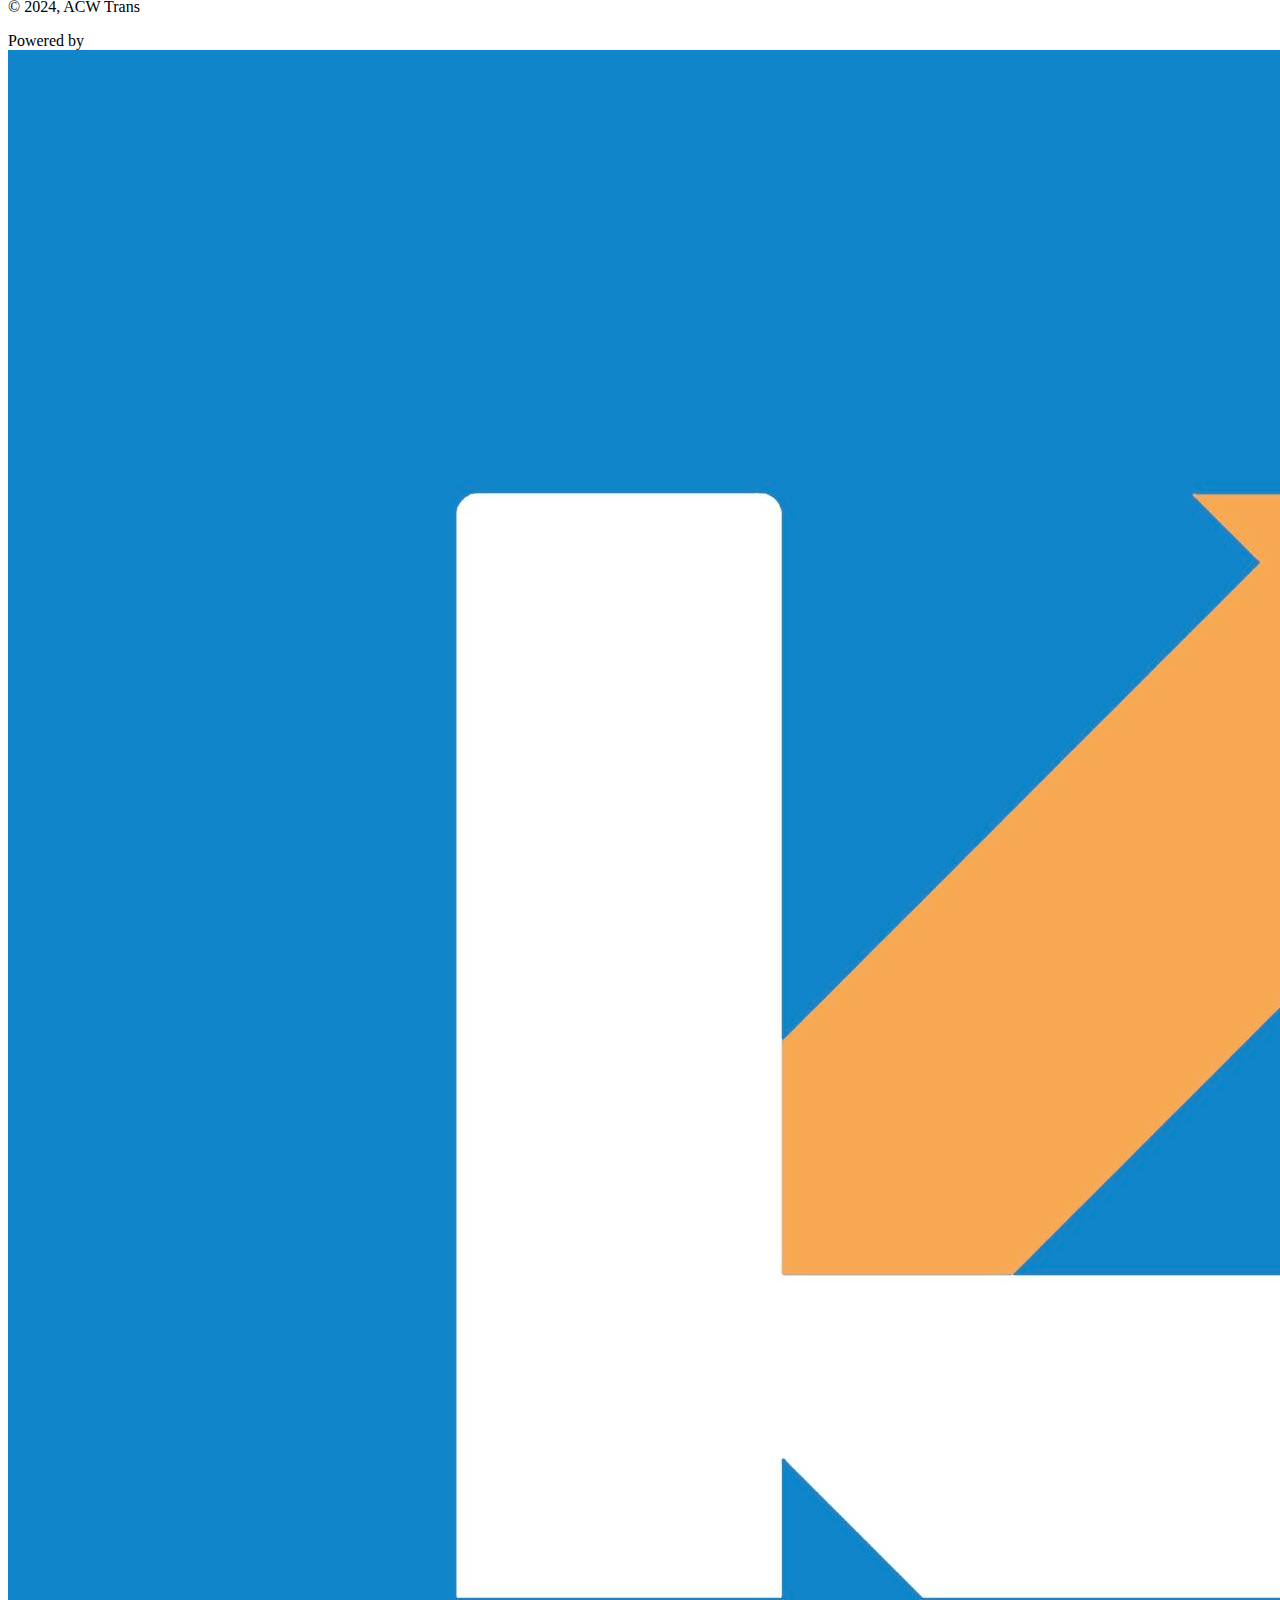
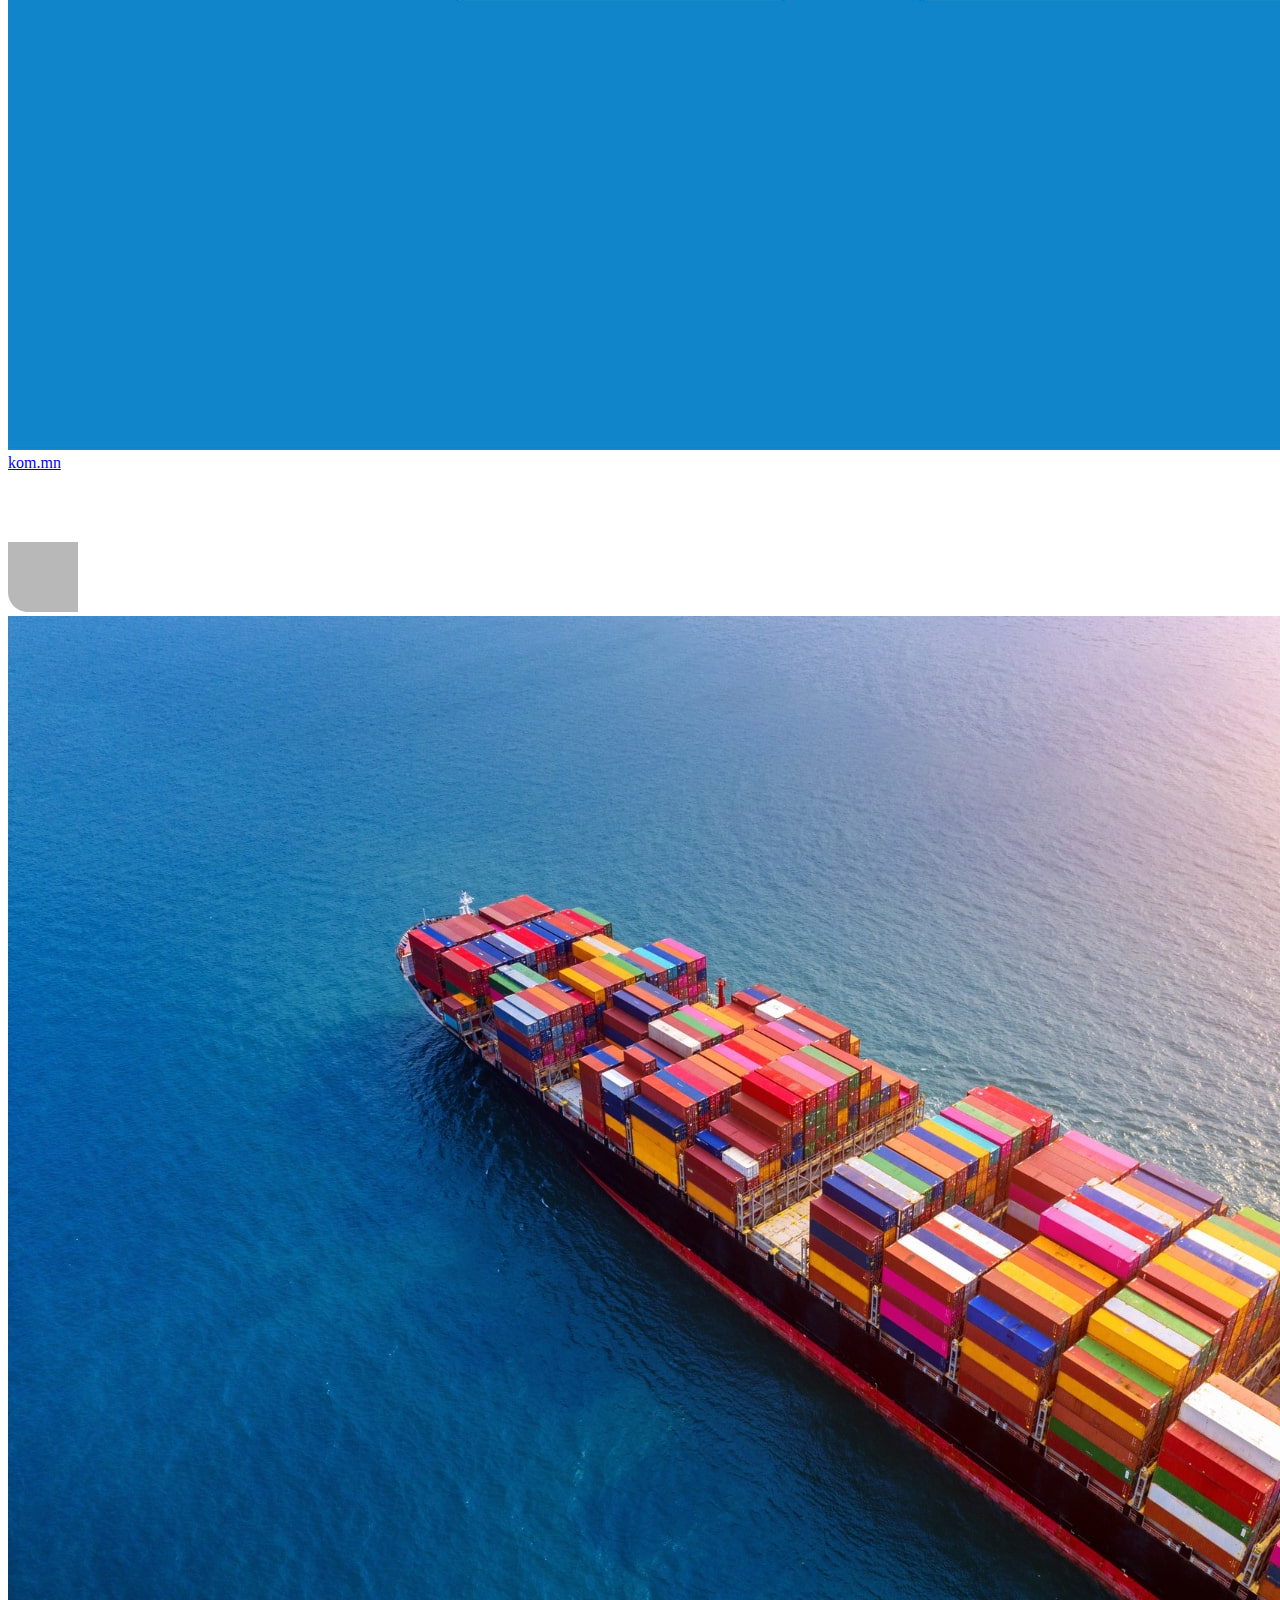
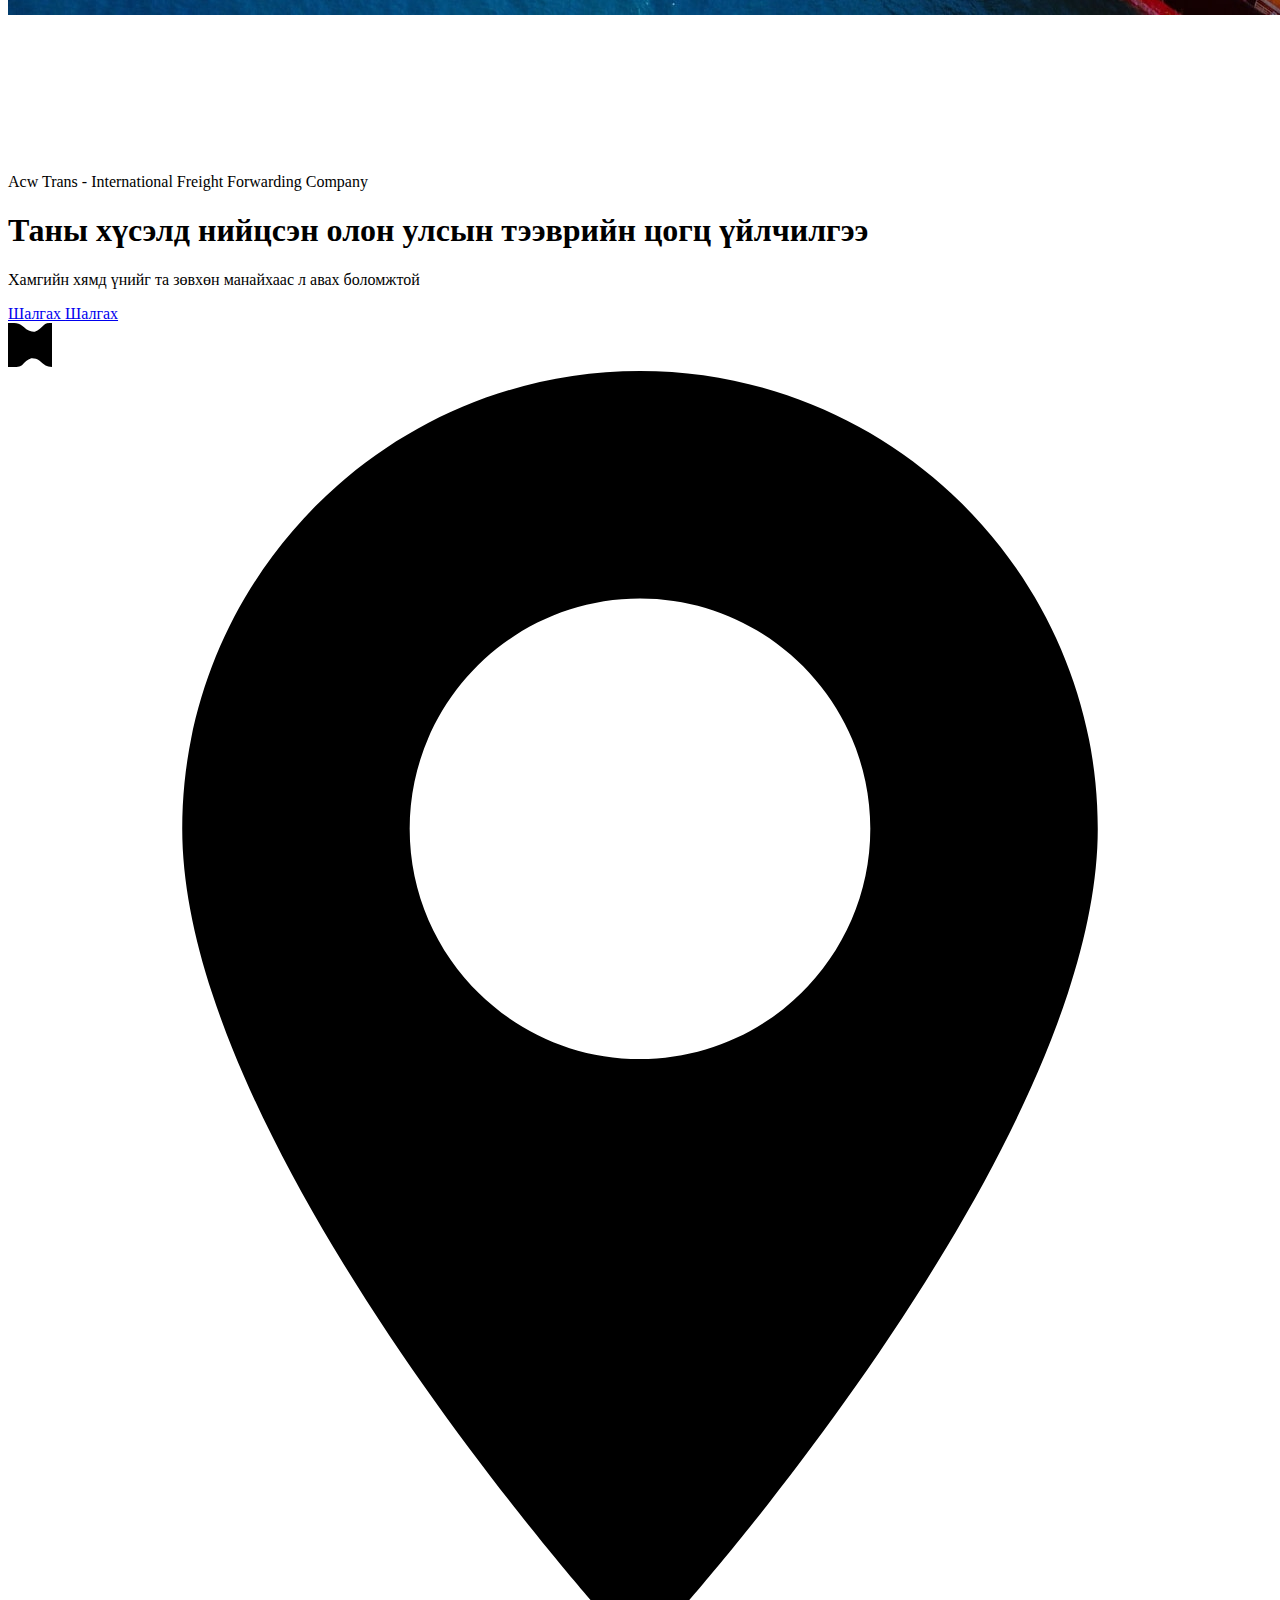
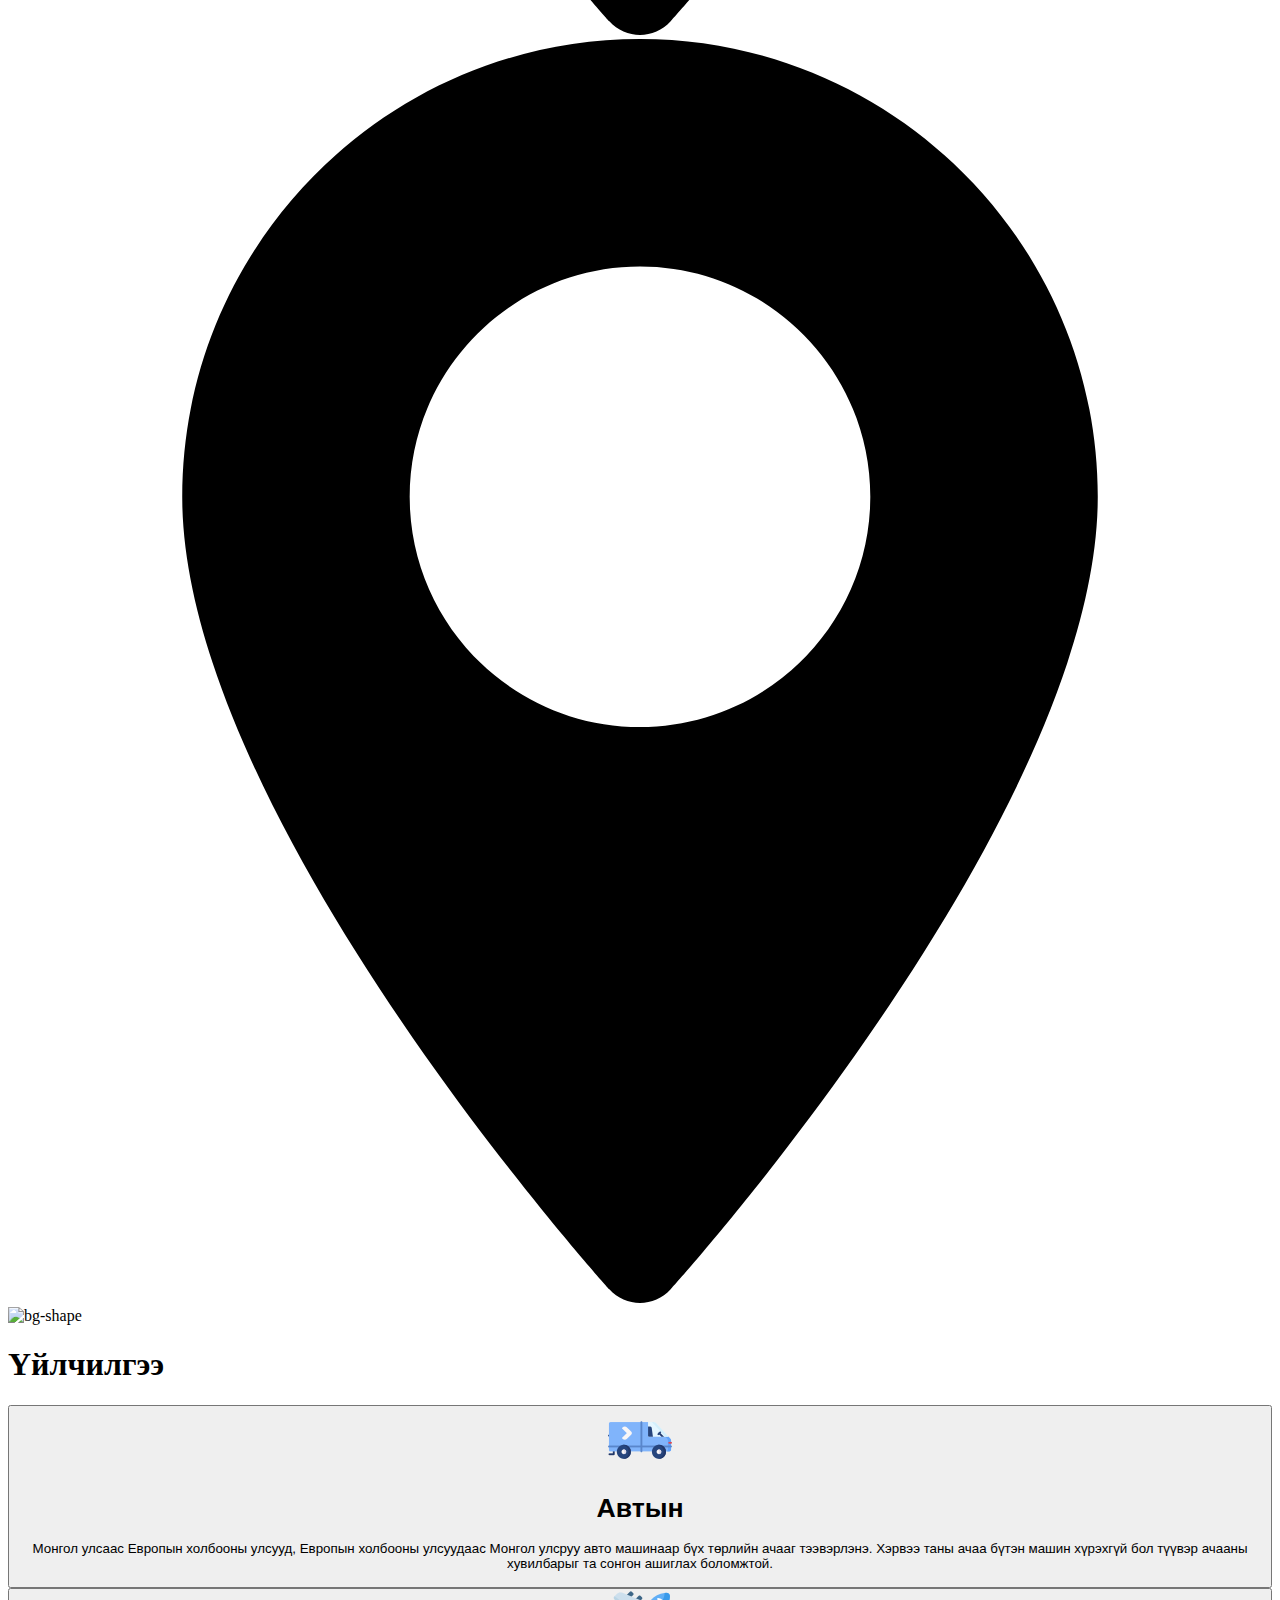
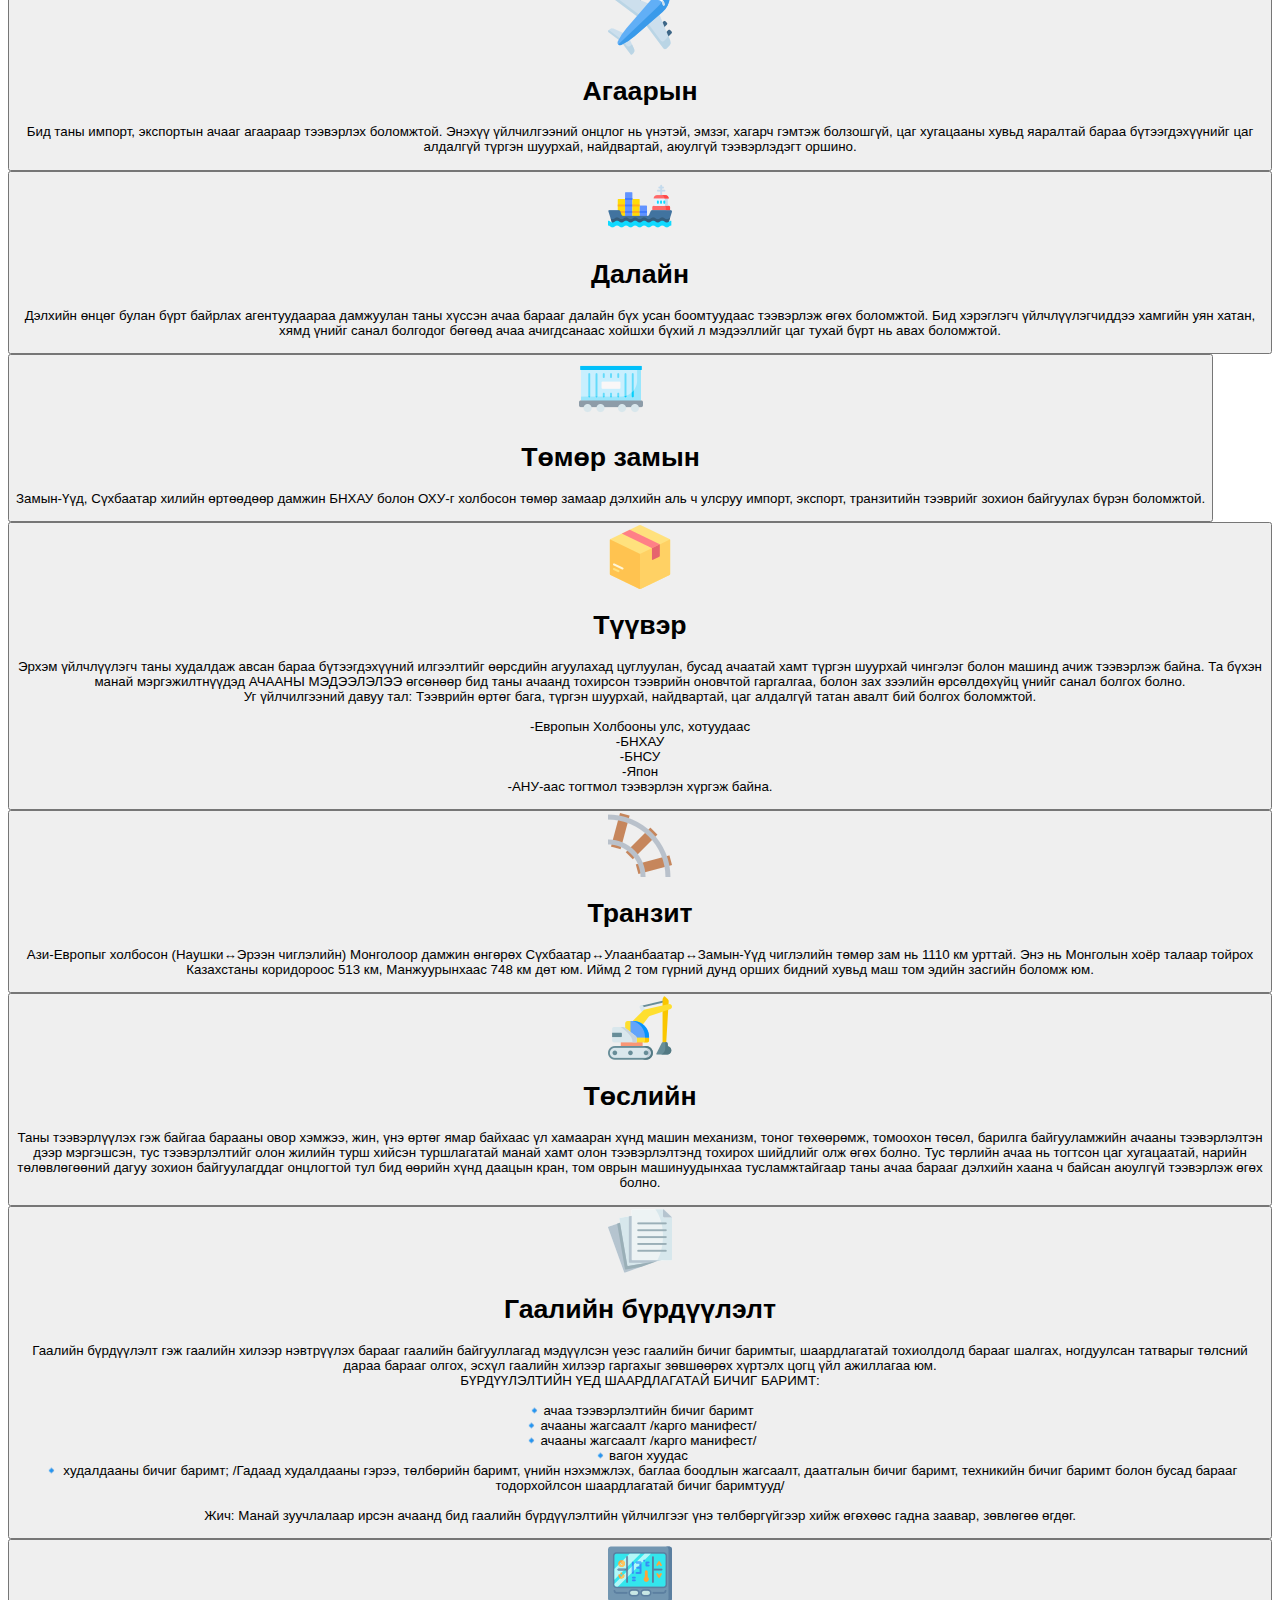
==== commit f6390701: "hero" ====
--- a/index.html
+++ b/index.html
@@ -202,7 +202,7 @@
 
     <!-- Hero -->
     <section
-      class="h-[60vh] lg:h-[80vh] m-3 sm:m-5 mt-2 overflow-hidden rounded-3xl relative"
+      class="h-[60vh] lg:h-[80vh] mx-3 sm:mx-5 mt-2 overflow-hidden rounded-3xl relative"
     >
       <svg
         class="absolute bottom-0 left-0 z-20 hidden lg:block"
